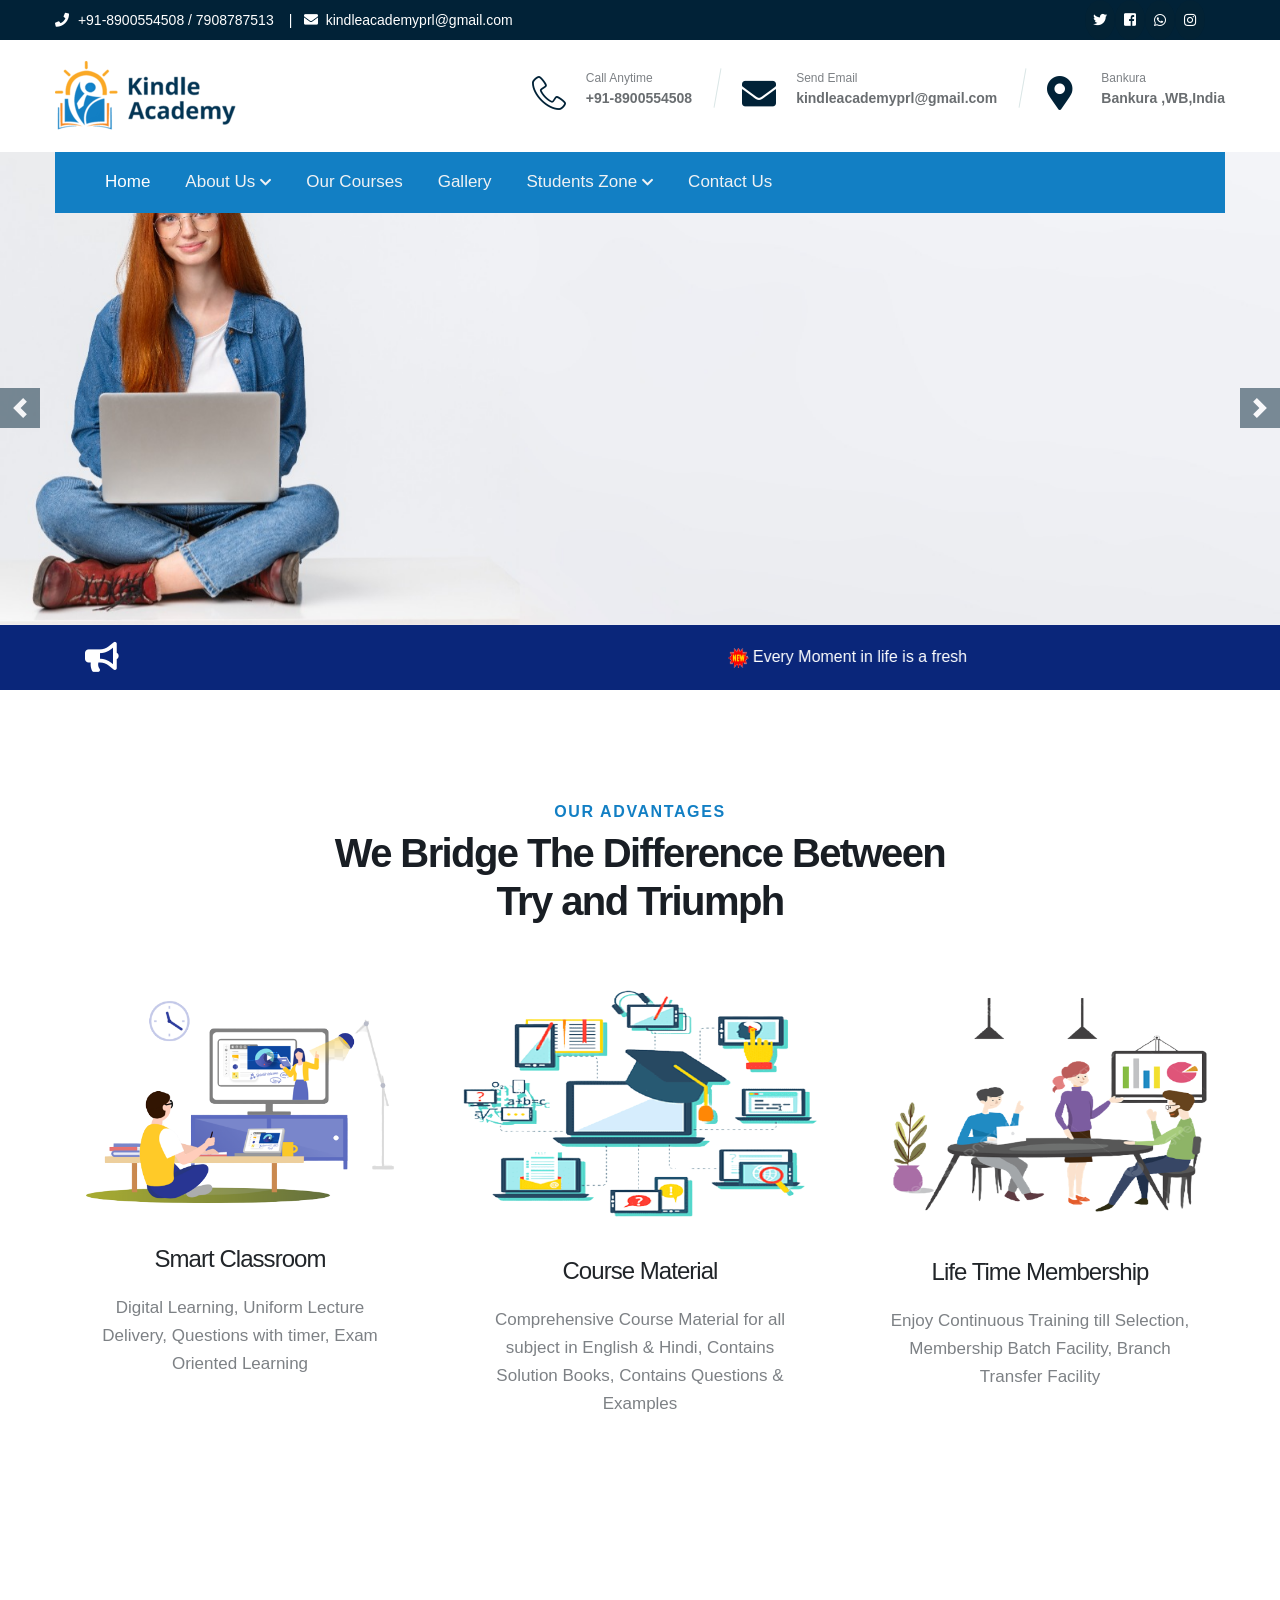
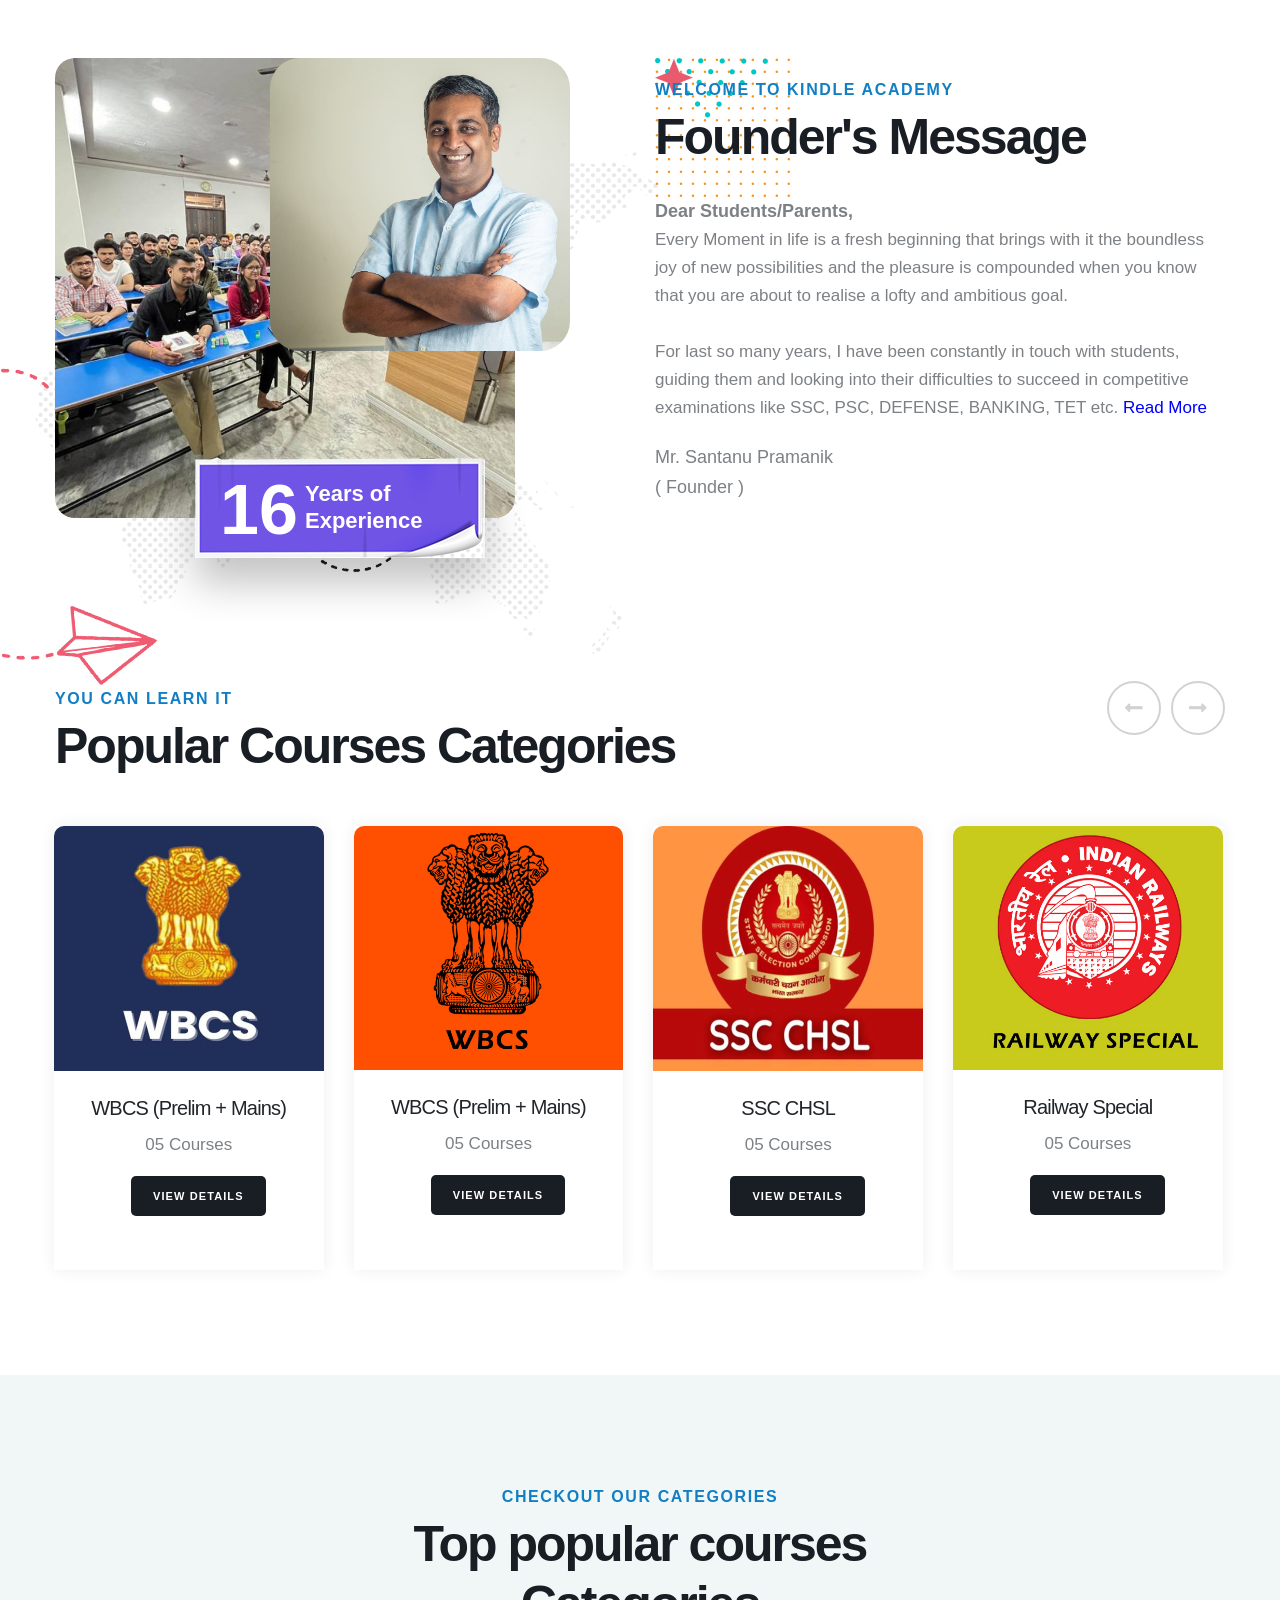
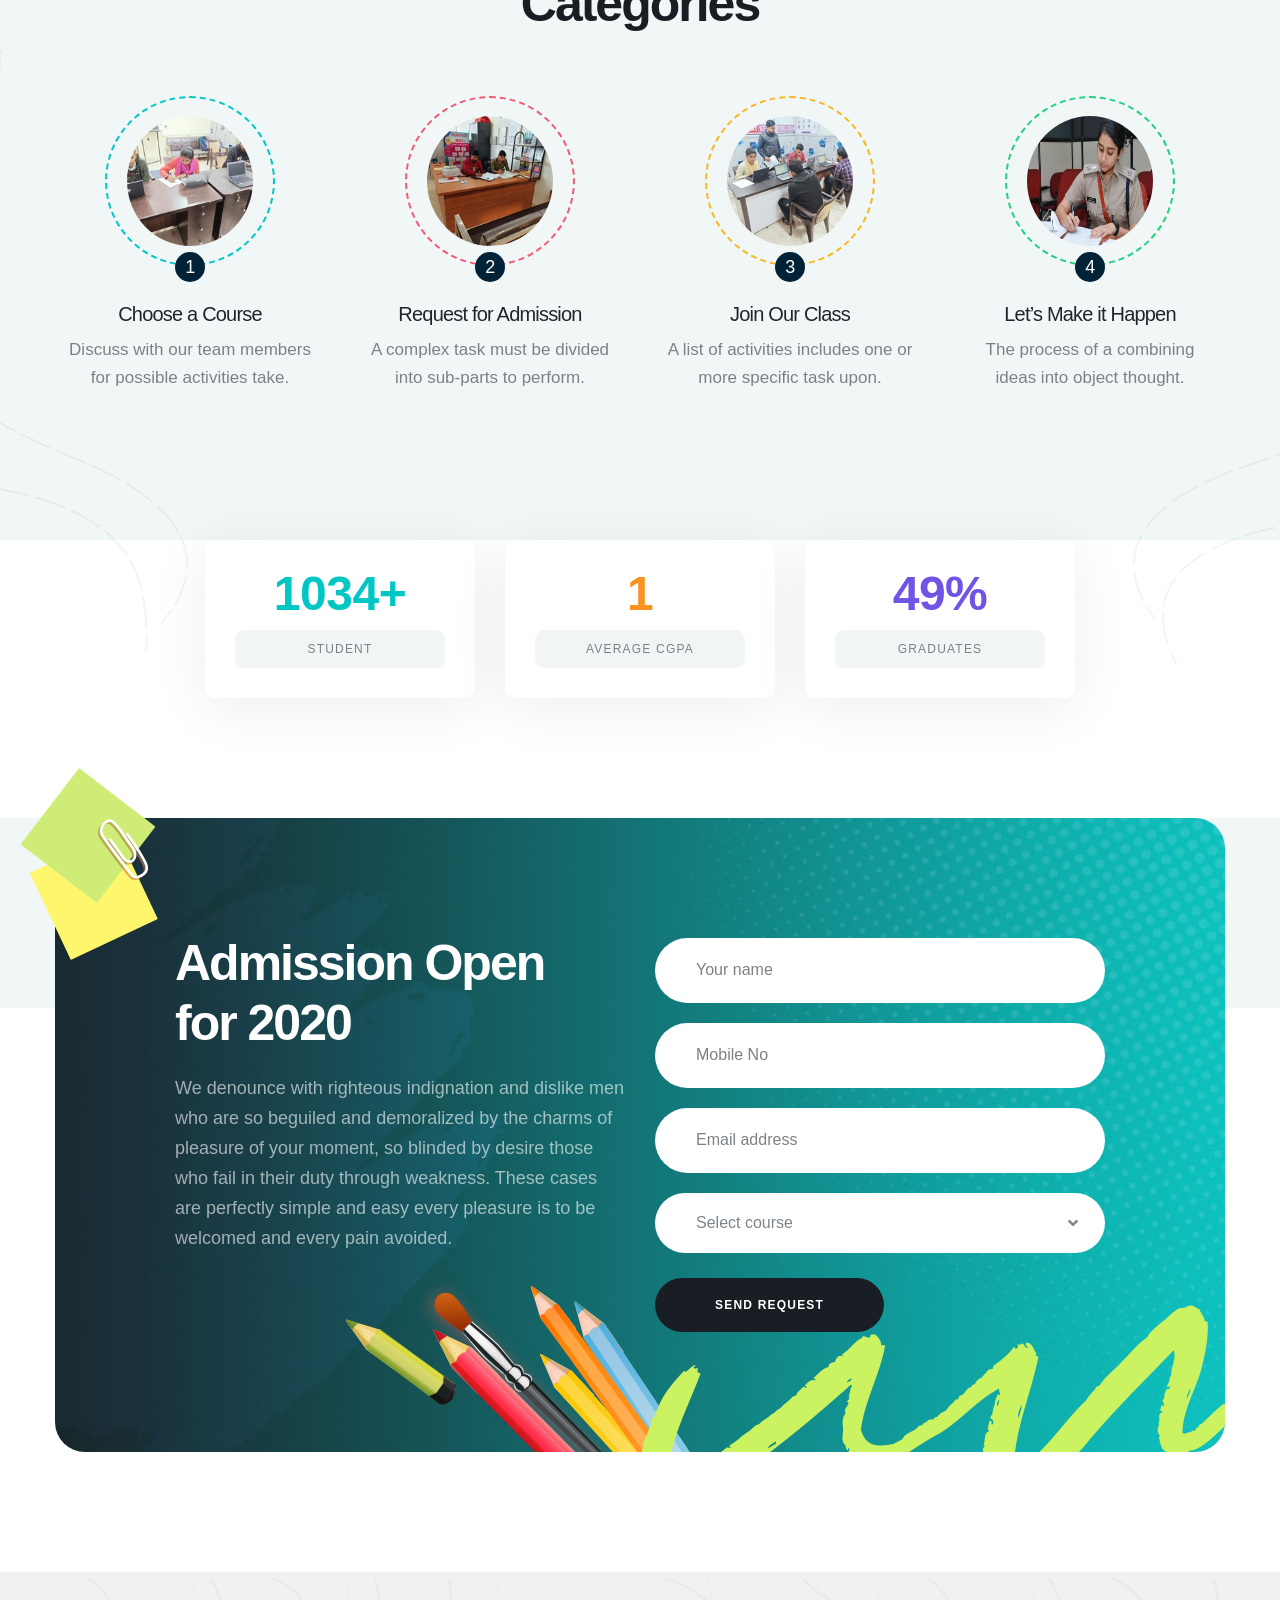
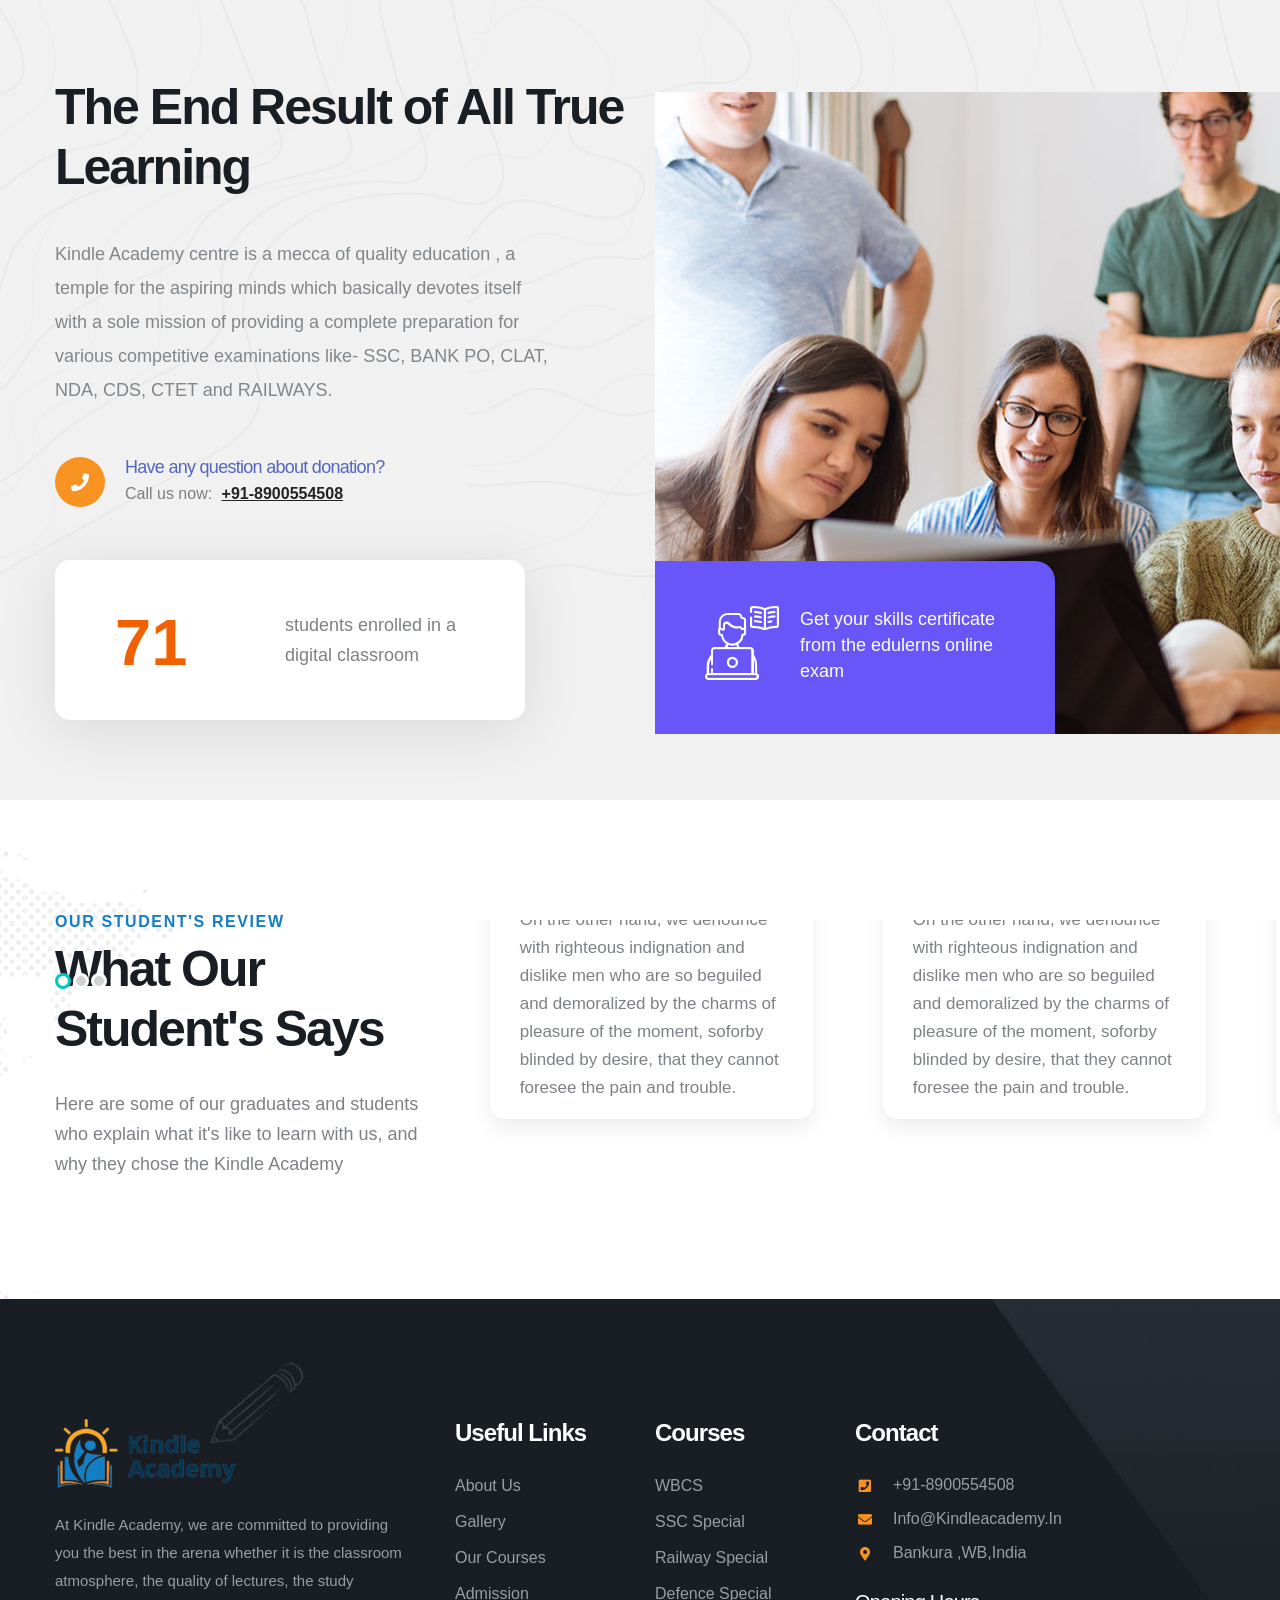
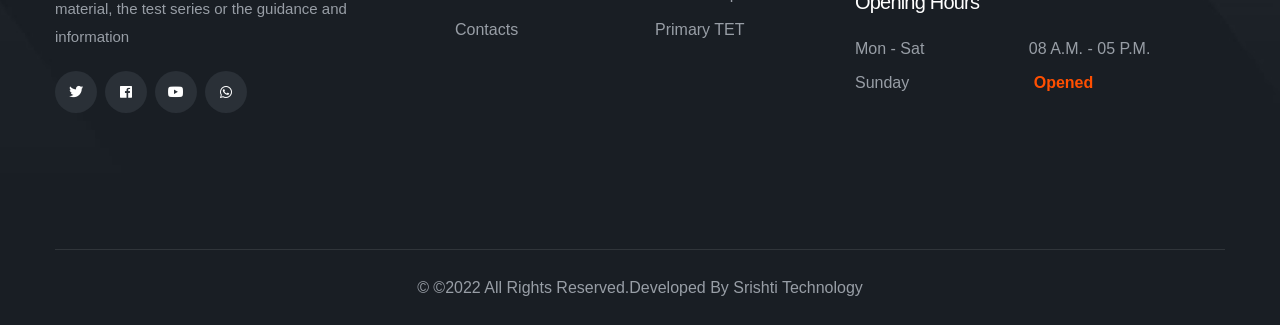
==== index.html @ 6bcabe07 "first commit" ====
﻿<!DOCTYPE html>
<html lang="en">

<head>
	<meta charset="utf-8">
	<title>Kindle Academy</title>
	<!-- Stylesheets -->

	<link href="css/bootstrap.min.css" rel="stylesheet">
	<link href="plugins/revolution/css/settings.css" rel="stylesheet" type="text/css">
	<!-- REVOLUTION SETTINGS STYLES -->
	<link href="plugins/revolution/css/layers.css" rel="stylesheet" type="text/css"><!-- REVOLUTION LAYERS STYLES -->
	<link href="plugins/revolution/css/navigation.css" rel="stylesheet" type="text/css">
	<!--REVOLUTION NAVIGATION STYLES-->

	<link href="css/style.css" rel="stylesheet">
	<link href="css/responsive.css" rel="stylesheet">

	<link rel="shortcut icon" href="images/web-logo-kind.png" type="image/x-icon">
<link rel="icon" href="images/web-logo-kind.png" type="image/x-icon">

	<link rel="stylesheet" href="https://cdn.jsdelivr.net/npm/bootstrap@4.0.0/dist/css/bootstrap.min.css"
		integrity="sha384-Gn5384xqQ1aoWXA+058RXPxPg6fy4IWvTNh0E263XmFcJlSAwiGgFAW/dAiS6JXm" crossorigin="anonymous">
	<!-- Responsive -->
	<meta http-equiv="X-UA-Compatible" content="IE=edge">
	<meta name="viewport" content="width=device-width, initial-scale=1.0, maximum-scale=1.0, user-scalable=0">
	<!--[if lt IE 9]><script src="js/html5shiv.js"></script><![endif]-->
	<!--[if lt IE 9]><script src="js/respond.js"></script><![endif]-->
</head>

<body>

	<div class="page-wrapper">

		<!-- Preloader -->
		<!-- <div class="preloader"></div> -->

		<!-- Main Header-->
		<header class="main-header header-style-two">

			<!-- Header Top -->
			<div class="header-top top_header_color">
				<div class="auto-container">
					<div class="inner-container">
						<div class="top-left">
							<!-- <div class="text">First 20 students get 50% discount. Hurry up!</div> -->
							<ul class="useful-links usefull_link_font">
								<li><a href="#"><i class="fa fa-phone phone_number"></i> +91-8900554508 / 7908787513</a>
								</li>
								<li id="usedFull"><a href="#"><i
											class="fa fa-envelope email_icon"></i>kindleacademyprl@gmail.com</a></li>

							</ul>
						</div>

						<div class="top-right">
							<!-- <ul class="useful-links">
							<li><a href="#">Login</a></li>
							<li><a href="#">Register</a></li>
						</ul> -->

							<ul class="social-icon-one light top_header_right_icon">
								<li><a href="#"><span class="fab fa-twitter"></span></a></li>
								<li><a href="#"><span class="fab fa-facebook-square"></span></a></li>
								<li><a href="#"><span class="fab fa-whatsapp"></span></a></li>
								<li><a href="#"><span class="fab fa-instagram"></span></a></li>
							</ul>
						</div>
					</div>
				</div>
			</div>
			<!-- Header Top -->

			<!-- Header Upper -->
			<div class="header-upper">
				<div class="auto-container">
					<div class="inner-container">
						<div class="logo-box web_logo_image">
							<div class="logo"><a href="index.html"><img src="images/web-logo-kind.png" alt=""
										title="Tronis"></a></div>
						</div>

						<ul class="contact-info-outer">
							<li>
								<!-- Contact Info Box -->
								<div class="contact-info-box">
									<i class="icon lnr-icon-phone-handset header_icon"></i>
									<span class="title">Call Anytime</span>
									<a href="tel:+91-8900554508" class="text text-color"> +91-8900554508</a>
								</div>
							</li>
							<li>
								<!-- Contact Info Box -->
								<div class="contact-info-box">
									<i class="fa fa-envelope icon header_icon"></i>
									<span class="title">Send Email</span>
									<a href="mailto:
									kindleacademyprl@gmail.com
									"
										class="text text-color">
										kindleacademyprl@gmail.com
										</a>
								</div>
							</li>
							<li>
								<!-- Contact Info Box -->
								<div class="contact-info-box">
									<i class="fa fa-map-marker-alt icon header_icon"></i>
									<span class="title">Bankura </span>
									<div class="text text-color">Bankura ,WB,India</div>
								</div>
							</li>
						</ul>

						<!-- Mobile Nav toggler -->
						<div class="mobile-nav-toggler"><span class="icon lnr-icon-bars"></span></div>
					</div>
				</div>
			</div>
			<!-- Header Upper -->


			<!-- Header Lower -->
			<div class="header-lower">
				<div class="auto-container">
					<!-- Main box -->
					<div class="main-box main_gap_left">
						<!--Nav Box-->
						<div class="nav-outer">

							<nav class="nav main-menu">
								<ul class="navigation navbar_color">
									<li class="current dropdown_gape"><a href="index.html"
											class="tex-color-menu">Home</a>
										<!-- <ul>
								<li><a href="index.html">Home page 01</a></li>
								<li><a href="index-2.html">Home page 02</a></li>
								<li class="dropdown"><a href="#">Single</a>
									<ul>
										<li><a href="index-1-single.html">Home Single 1</a></li>
										<li><a href="index-2-single.html">Home Single 2</a></li>
									</ul>
								</li>
								<li class="dropdown"><a href="#">Dark</a>
									<ul>
										<li><a href="index-1-dark.html">Home Dark 1</a></li>
										<li><a href="index-2-dark.html">Home Dark 2</a></li>
									</ul>
								</li>
								<li class="dropdown"><a href="#">Boxed</a>
									<ul>
										<li><a href="index-1-boxed.html">Home Boxed 1</a></li>
										<li><a href="index-2-boxed.html">Home Boxed 2</a></li>
									</ul>
								</li>
									<li class="dropdown"><a href="#">RTL</a>
										<ul>
											<li><a href="index-1-rtl.html">Home RTL 1</a></li>
										</ul>
									</li>
								<li class="dropdown"><a href="#">Header Styles</a>
									<ul>
										<li><a href="index.html">Header Style One</a></li>
										<li><a href="index-2.html">Header Style Two</a></li>
									</ul>
								</li>
							</ul> -->
									</li>
									<li class="dropdown"><a href="#">About Us<i class="fa fa-chevron-down" aria-hidden="true"></i></a>
										<ul>
								<li><a href="history.html">Our History</a></li>
								<li><a href="mission-vision.html">Mision & Vision</a>
									<!-- <ul>
										<li><a href="page-team.html">Team List</a></li>
										<li><a href="page-team-details.html">Team Details</a></li>
									</ul> -->
								</li>
								<li><a href="founder_message.html">Founder's Message</a></li>
								
							</ul>
									</li>
									<li><a href="page-courses.html">Our Courses</a>
										<!-- <ul>
											<li><a href="page-courses.html">Courses List</a></li>
											<li><a href="page-course-details.html">Course Details</a></li>
										</ul> -->
									</li>
									<li><a href="gallery.html">Gallery</a>
										<!-- <ul>
								<li><a href="shop-products.html">Products</a></li>
								<li><a href="shop-products-sidebar.html">Products with Sidebar</a></li>
								<li><a href="shop-product-details.html">Product Details</a></li>
								<li><a href="shop-cart.html">Cart</a></li>
								<li><a href="shop-checkout.html">Checkout</a></li>
							</ul> -->
									</li>
									<li class="dropdown"><a href="#">Students Zone<i class="fa fa-chevron-down" aria-hidden="true"></i></a>
										<ul>
								<li><a href="admission.html">Admission</a></li>
								<li><a href="study_material.html">Study Material</a></li>
								<li><a href="result.html">Result</a></li>
							</ul>
									</li>
									<li><a href="page-contact.html">Contact Us</a></li>
								</ul>
							</nav>
							<!-- Main Menu End-->

							<div class="outer-box">
								<div class="ui-btn-outer btn_outer_space">
									<!-- <button class="ui-btn ui-btn search-btn">
									<span class="icon lnr lnr-icon-search"></span>
								</button>
								<a href="#" class="ui-btn"><i class="lnr-icon-shopping-cart"></i></a> -->
								</div>

								<a href="jobs.html" class="theme-btn btn-style-two btn_style_color"><span
										class="btn-title">Upcoming Exam</span></a>
							</div>
						</div>
					</div>
					<!-- End Main Box -->
				</div>
			</div>
			<!-- Header Lower -->


			<!-- Mobile Menu  -->
			<div class="mobile-menu">
				<div class="menu-backdrop"></div>

				<!--Here Menu Will Come Automatically Via Javascript / Same Menu as in Header-->
				<nav class="menu-box">
					<div class="upper-box">
						<div class="nav-logo"><a href="index.html"><img src="images/web-logoin.png" alt="" title=""></a>
						</div>
						<div class="close-btn"><i class="icon fa fa-times"></i></div>
					</div>

					<ul class="navigation clearfix">
						<!--Keep This Empty / Menu will come through Javascript-->
					</ul>
					<ul class="contact-list-one">
						<li>
							<!-- Contact Info Box -->
							<div class="contact-info-box">
								<i class="icon lnr-icon-phone-handset"></i>
								<span class="title">Call Now</span>
								<a href="tel:+91-8900554508">+91-8900554508</a>
							</div>
						</li>
						<li>
							<!-- Contact Info Box -->
							<div class="contact-info-box">
								<span class="icon lnr-icon-envelope1"></span>
								<span class="title">Send Email</span>
								<a href="mailto:kindleacademyprl@gmail.com">kindleacademyprl@gmail.com</a>
							</div>
						</li>
						<li>
							<!-- Contact Info Box -->
							<div class="contact-info-box">
								<span class="icon lnr-icon-clock"></span>
								<span class="title">Send Email</span>
								Mon - Sat 8:00 - 6:30, Sunday - CLOSED
							</div>
						</li>
					</ul>


					<ul class="social-links">
						<li><a href="#"><i class="fab fa-twitter"></i></a></li>
						<li><a href="#"><i class="fab fa-facebook-f"></i></a></li>
						<li><a href="#"><i class="fab fa-whatsapp"></i></a></li>
						<li><a href="#"><i class="fab fa-instagram"></i></a></li>
					</ul>
				</nav>
			</div><!-- End Mobile Menu -->

			<!-- Header Search -->
			<div class="search-popup">
				<span class="search-back-drop"></span>
				<button class="close-search"><span class="fa fa-times"></span></button>

				<div class="search-inner">
					<form method="post" action="index.html">
						<div class="form-group">
							<input type="search" name="search-field" value="" placeholder="Search..." required="">
							<button type="submit"><i class="fa fa-search"></i></button>
						</div>
					</form>
				</div>
			</div>
			<!-- End Header Search -->

			<!-- Sticky Header  -->
			<div class="sticky-header">
				<div class="auto-container">
					<div class="inner-container">
						<!--Logo-->
						<div class="logo">
							<a href="index.html" title=""><img src="images/web-logo-kind.png" alt="" title=""></a>
						</div>

						<!--Right Col-->
						<div class="nav-outer">
							<!-- Main Menu -->
							<nav class="main-menu">
								<div class="navbar-collapse show collapse clearfix">
									<ul class="navigation clearfix">
										<!--Keep This Empty / Menu will come through Javascript-->
									</ul>
								</div>
							</nav><!-- Main Menu End-->

							<!--Mobile Navigation Toggler-->
							<div class="mobile-nav-toggler"><span class="icon lnr-icon-bars"></span></div>
						</div>
					</div>
				</div>
			</div><!-- End Sticky Menu -->
		</header>
		<!--End Main Header -->

		<!--Main Slider-->
		<section class="main-slider style-two">
			<div class="rev_slider_wrapper fullwidthbanner-container" id="rev_slider_one_wrapper" data-source="gallery">
				<div class="rev_slider fullwidthabanner" id="rev_slider_one" data-version="5.4.1">
					<!-- <ul>
					Slide 1
					<li data-index="rs-1" data-transition="zoomout">
						MAIN IMAGE
						<img src="images/main-slider/1.jpg" alt="" class="rev-slidebg">

						<div class="tp-caption tp-resizeme rs-parallaxlevel-1 big-ipad-hidden" data-paddingbottom="[0,0,0,0]" data-paddingleft="[0,0,0,0]" data-paddingright="[0,0,0,0]" data-paddingtop="[0,0,0,0]" data-responsive_offset="on" data-type="shape" data-height="none" data-whitespace="nowrap" data-width="none" data-hoffset="['-260','-50','0','150']" data-voffset="['-20','120','120','120']" data-x="['right','right','right','right']" data-y="['middle','middle','middle','middle']" data-frames='[{"from":"y:[100%];z:0;rX:0deg;rY:0;rZ:0;sX:1;sY:1;skX:0;skY:0;","mask":"x:0px;y:0px;s:inherit;e:inherit;","speed":1500,"to":"o:1;","delay":2000,"ease":"Power3.easeInOut"},{"delay":"wait","speed":3000,"to":"auto:auto;","mask":"x:0;y:0;s:inherit;e:inherit;","ease":"Power3.easeInOut"}]'>
							<figure><img src="images/main-slider/icon/shape-1.png" alt=""></figure>
						</div>

						<div class="tp-caption tp-resizeme rs-parallaxlevel-2 big-ipad-hidden" data-paddingbottom="[0,0,0,0]" data-paddingleft="[0,0,0,0]" data-paddingright="[0,0,0,0]" data-paddingtop="[0,0,0,0]" data-responsive_offset="on" data-type="shape" data-height="none" data-whitespace="nowrap" data-width="none" data-hoffset="['-300','-120','-120','-120']" data-voffset="['200','100','100','100']" data-x="['left','left','left','left']" data-y="['middle','middle','middle','middle']" data-frames='[{"from":"y:[100%];z:0;rX:0deg;rY:0;rZ:0;sX:1;sY:1;skX:0;skY:0;","mask":"x:0px;y:0px;s:inherit;e:inherit;","speed":1500,"to":"o:1;","delay":1500,"ease":"Power3.easeInOut"},{"delay":"wait","speed":3000,"to":"auto:auto;","mask":"x:0;y:0;s:inherit;e:inherit;","ease":"Power3.easeInOut"}]'>
							<figure><img src="images/main-slider/icon/icon-plane.png" alt=""></figure>
						</div>


						<div class="tp-caption tp-resizeme rs-parallaxlevel-1 big-ipad-hidden" data-paddingbottom="[0,0,0,0]" data-paddingleft="[0,0,0,0]" data-paddingright="[0,0,0,0]" data-paddingtop="[0,0,0,0]" data-responsive_offset="on" data-type="shape" data-height="none" data-whitespace="nowrap" data-width="none" data-hoffset="['-40','120','120','120']" data-voffset="['-160','100','100','100']" data-x="['center','center','center','center']" data-y="['middle','middle','middle','middle']" data-frames='[{"from":"y:[100%];z:0;rX:0deg;rY:0;rZ:0;sX:1;sY:1;skX:0;skY:0;","mask":"x:0px;y:0px;s:inherit;e:inherit;","speed":1500,"to":"o:1;","delay":2000,"ease":"Power3.easeInOut"},{"delay":"wait","speed":3000,"to":"auto:auto;","mask":"x:0;y:0;s:inherit;e:inherit;","ease":"Power3.easeInOut"}]'>
							<figure><img src="images/main-slider/icon/icon-dots-3.png" alt=""></figure>
						</div>

						<div class="tp-caption tp-resizeme" data-paddingbottom="[0,0,0,0]" data-paddingleft="[0,0,0,0]" data-paddingright="[0,0,0,0]" data-paddingtop="[0,0,0,0]" data-responsive_offset="on" data-type="shape" data-height="none" data-whitespace="nowrap" data-width="none" data-hoffset="['-160','-70','-250','-450']" data-voffset="['70','40','60','60']" data-x="['right','right','right','right']" data-y="['bottom','bottom','bottom','bottom']" data-frames='[{"from":"y:[100%];z:0;rX:0deg;rY:0;rZ:0;sX:1;sY:1;skX:0;skY:0;","mask":"x:0px;y:0px;s:inherit;e:inherit;","speed":1500,"to":"o:1;","delay":1000,"ease":"Power3.easeInOut"},{"delay":"wait","speed":3000,"to":"auto:auto;","mask":"x:0;y:0;s:inherit;e:inherit;","ease":"Power3.easeInOut"}]'>
							<figure class="main-image"><img src="images/main-slider/image-2.jpg" alt=""></figure>
						</div>

						<div class="tp-caption tp-resizeme rs-parallaxlevel-1 ipad-hidden big-ipad-hidden" data-paddingbottom="[0,0,0,0]" data-paddingleft="[0,0,0,0]" data-paddingright="[0,0,0,0]" data-paddingtop="[0,0,0,0]" data-responsive_offset="on" data-type="shape" data-height="none" data-whitespace="nowrap" data-width="none" data-hoffset="['100','-50','0','150']" data-voffset="['210','120','120','120']" data-x="['center','center','center','center']" data-y="['middle','middle','middle','middle']" data-frames='[{"from":"y:[100%];z:0;rX:0deg;rY:0;rZ:0;sX:1;sY:1;skX:0;skY:0;","mask":"x:0px;y:0px;s:inherit;e:inherit;","speed":1500,"to":"o:1;","delay":2000,"ease":"Power3.easeInOut"},{"delay":"wait","speed":3000,"to":"auto:auto;","mask":"x:0;y:0;s:inherit;e:inherit;","ease":"Power3.easeInOut"}]'>
							<figure><img src="images/main-slider/icon/icon-paper-pin.png" alt=""></figure>
						</div>

						<div class="tp-caption tp-shape tp-shapewrapper tp-resizeme big-ipad-hidden rs-parallaxlevel-1" data-paddingbottom="[0,0,0,0]" data-paddingleft="[0,0,0,0]" data-paddingright="[0,0,0,0]" data-paddingtop="[0,0,0,0]" data-responsive_offset="on" data-type="shape" data-height="auto" data-whitespace="nowrap" data-width="none" data-hoffset="['-195','-100','-100','-100']" data-voffset="['250','-190','-190','-190']" data-x="['right','right','right','right']" data-y="['middle','middle','middle','middle']" data-frames='[{"from":"x:[100%];z:0;rX:0deg;rY:0;rZ:0;sX:1;sY:1;skX:0;skY:0;","mask":"x:0px;y:0px;s:inherit;e:inherit;","speed":1500,"to":"o:1;","delay":1000,"ease":"Power3.easeInOut"},{"delay":"wait","speed":1000,"to":"auto:auto;","mask":"x:0;y:0;s:inherit;e:inherit;","ease":"Power3.easeInOut"}]'>
							<figure><img src="images/main-slider/icon/icon-sheild.png" alt=""></figure>
						</div>

						<div class="tp-caption" data-paddingbottom="[15,15,15,15]" data-paddingleft="[15,15,15,15]" data-paddingright="[15,15,15,15]" data-paddingtop="[0,0,0,0]" data-responsive_offset="on" data-type="text" data-height="none" data-width="['750','750','750','650']" data-whitespace="normal" data-hoffset="['0','0','0','0']" data-voffset="['-60','-50','-50','-80']" data-x="['left','left','left','left']" data-y="['middle','middle','middle','middle']" data-textalign="['top','top','top','top']" data-frames='[{"delay":1000,"speed":1500,"frame":"0","from":"y:[-100%];z:0;rX:0deg;rY:0;rZ:0;sX:1;sY:1;skX:0;skY:0;","mask":"x:0px;y:0px;s:inherit;e:inherit;","to":"o:1;","ease":"Power3.easeInOut"},{"delay":"wait","speed":300,"frame":"999","to":"auto:auto;","ease":"Power3.easeInOut"}]'>
							<h1>The best <br>program to <span class="color4">enroll</span> <br>for exchange</h1>
						</div>

						<div class="tp-caption" data-paddingbottom="[0,0,0,0]" data-paddingleft="[15,15,15,15]" data-paddingright="[0,0,0,0]" data-paddingtop="[0,0,0,0]" data-responsive_offset="on" data-type="text" data-height="none" data-width="['750','750','750','450']" data-whitespace="normal" data-hoffset="['0','0','0','0']" data-voffset="['110','100','100','65']" data-x="['left','left','left','left']" data-y="['middle','middle','middle','middle']" data-textalign="['top','top','top','top']" data-frames='[{"delay":1000,"speed":1500,"frame":"0","from":"y:[-100%];z:0;rX:0deg;rY:0;rZ:0;sX:1;sY:1;skX:0;skY:0;","mask":"x:0px;y:0px;s:inherit;e:inherit;","to":"o:1;","ease":"Power3.easeInOut"},{"delay":"wait","speed":300,"frame":"999","to":"auto:auto;","ease":"Power3.easeInOut"}]'>
							<div class="text">World-class training and development programs <br>developed by top teachers</div>
						</div>


						<div class="tp-caption" data-paddingbottom="[0,0,0,0]" data-paddingleft="[15,15,15,15]" data-paddingright="[15,15,15,15]" data-paddingtop="[0,0,0,0]" data-responsive_offset="on" data-type="text" data-height="none" data-width="['700','750','700','450']" data-whitespace="normal" data-hoffset="['0','0','0','0']" data-voffset="['200','185','200','185']" data-x="['left','left','left','left']" data-y="['middle','middle','middle','middle']" data-textalign="['top','top','top','top']" data-frames='[{"delay":1000,"speed":1500,"frame":"0","from":"y:[-100%];z:0;rX:0deg;rY:0;rZ:0;sX:1;sY:1;skX:0;skY:0;","mask":"x:0px;y:0px;s:inherit;e:inherit;","to":"o:1;","ease":"Power3.easeInOut"},{"delay":"wait","speed":300,"frame":"999","to":"auto:auto;","ease":"Power3.easeInOut"}]'>
							<a href="page-courses.html" class="theme-btn btn-style-one bg-theme-color2">Find Course</a>
						</div>
					</li>

				</ul> -->

				<div id="carouselExampleControls" class="carousel slide" data-ride="carousel">
					<div class="carousel-inner">
					  <div class="carousel-item active">
						<img class="d-block w-100" src="images/slider/main_slider.jpeg" alt="First slide">
					  </div>
					  <div class="carousel-item">
						<img class="d-block w-100" src="images/slider/main_slider.jpeg" alt="Second slide">
					  </div>
					  <div class="carousel-item">
						<img class="d-block w-100" src="images/slider/main_slider.jpeg" alt="Third slide">
					  </div>
					</div>
					<a class="carousel-control-prev" href="#carouselExampleControls" role="button" data-slide="prev">
					  <span class="carousel-control-prev-icon" aria-hidden="true"></span>
					  <span class="sr-only">Previous</span>
					</a>
					<a class="carousel-control-next" href="#carouselExampleControls" role="button" data-slide="next">
					  <span class="carousel-control-next-icon" aria-hidden="true"></span>
					  <span class="sr-only">Next</span>
					</a>
				  </div>
				</div>
			</div>
			<div class="banner_notice">
				<div class="container">
					<div class="row">
						<div class="col-lg-1 col-md-1">
							<div class="notic_ima">
								<i class="fa fa-bullhorn bullhorn" aria-hidden="true"></i>
							</div>
						</div>
						<div class="col-lg-11 col-md-11 col-11">
							<div class="banner_notice_marqq">
								<marquee direction="left" scrollamount="10" behavior="" onmouseover="this.stop()" onmouseout="this.start()">
									<ul class="notice_mar">
										<li>
											<img src="images/new.gif" style="width: 20px; height: 20px;" alt=""> 
											Every Moment in life is a fresh
										</li>
									</ul>
								</marquee>
							</div>
						</div>
					</div>
				</div>
			</div>
		</section>
		<!-- End Main Slider-->
		<section class="features-section-two pt-0">
			<div class="anim-icons">
				<span class="icon icon-shape-1 zoom-one"></span>
				<span class="icon icon-shape-2 zoom-one"></span>
				<span class="icon icon-e zoom-one"></span>
			</div>
			<div class="auto-container">
				<div class="sec-title text-center about_header_top">
					<span class="sub-title about_titile">Our Advantages</span>
					<h2>We Bridge The Difference Between <br> Try and Triumph</h2>
				</div>
				<div class="row">
					<!-- Feature Block -->
					<div class="feature-block-two col-lg-4 col-md-6 col-sm-12 wow fadeInUp">
						<div class="inner-box inner_box_main">
							<figure class="image"><img src="images/chooes/gfgfgf-2.png" alt=""></figure>
							<h4 class="title"><a href="page-about.html">Smart Classroom</a></h4>
							<div class="text text_size">Digital Learning, Uniform Lecture Delivery, Questions with timer, Exam Oriented Learning</div>
						</div>
					</div>
	
					<!-- Feature Block -->
					<div class="feature-block-two col-lg-4 col-md-6 col-sm-12 wow fadeInUp" data-wow-delay="400ms">
						<div class="inner-box inner_box_main">
							<figure class="image"><img src="images/chooes/gfgfg-rere222-removebg-preview.png" alt=""></figure>
							<h4 class="title"><a href="page-about.html">Course Material</a></h4>
							<div class="text text_size">Comprehensive Course Material for all subject in English & Hindi, Contains Solution Books, Contains Questions & Examples</div>
						</div>
					</div>
	
					<!-- Feature Block -->
					<div class="feature-block-two col-lg-4 col-md-6 col-sm-12 wow fadeInUp" data-wow-delay="800ms">
						<div class="inner-box inner_box_main">
							<figure class="image"><img src="images/chooes/gfgfgf3-removebg-preview.png" alt=""></figure>
							<h4 class="title"><a href="page-about.html">Life Time Membership</a></h4>
							<div class="text text_size">Enjoy Continuous Training till Selection, Membership Batch Facility, Branch Transfer Facility</div>
						</div>
					</div>
				</div>
			</div>
		</section>

		<section id="about" class="about-section">
			<div class="anim-icons">
				<span class="icon icon-dotted-map"></span>
			</div>
			<div class="auto-container">
				<div class="row">
					<div class="content-column col-lg-6 col-md-12 order-2 wow fadeInRight" data-wow-delay="600ms">
						<div class="inner-column">
							<div class="anim-icons">
								<span class="icon icon-dots-5 bounce-x"></span>
								<span class="icon icon-dots-3 bounce-y"></span>
								<span class="icon icon-star-2 spin-one"></span>
							</div>

							<div class="sec-title">
								<span class="sub-title about_titile">WELCOME TO KINDLE ACADEMY</span>
								<h2>Founder's Message</h2>
								<div class="text text_size"><span style="font-weight: 600; font-size: 18px;">Dear
										Students/Parents,</span> <br> Every Moment in life is a fresh beginning that
									brings with it the boundless joy of new possibilities and the pleasure is compounded
									when you know that you are about to realise a lofty and ambitious goal. <br><br> For
									last so many years, I have been constantly in touch with students, guiding them and
									looking into their difficulties to succeed in competitive examinations like SSC,
									PSC, DEFENSE, BANKING, TET etc. <a href="#" style="color: blue;">Read More</a></div>
								<div class="text_founer">
									<div class="founer_info">
										<p>Mr. Santanu Pramanik</p>
										<p style>( Founder )</p>
									</div>
								</div>
							</div>

							<!-- <ul class="list-style-two">
							<li><i class="icon fa fa-book book_icon"></i> Flexible unlimited training programs</li>
							<li><i class="icon fa fa-book book_icon"></i> Experience & qualified teachers</li>
							<li><i class="icon fa fa-book book_icon"></i> Free incoming lessons</li>
						</ul> -->

							<!-- <div class="btn-box">
						
							<a href="page-about.html" class="theme-btn btn-style-one"><span class="btn-title">Discover more</span></a>
							<span class="float-icon icon-arrow"></span>
						</div> -->
						</div>
					</div>
					<!-- Image Column -->
					<div class="image-column col-lg-6 col-md-12">
						<div class="anim-icons">
							<span class="icon icon-dotted-map-2"></span>
							<span class="icon icon-paper-plan"></span>
							<span class="icon icon-dotted-line"></span>
						</div>
						<div class="inner-column wow fadeInLeft">
							<figure class="image-1 overlay-anim wow fadeInUp"><img src="images/foun.jpg" style="border-radius: 20px;" alt=""></figure>
							<figure class="image-2 overlay-anim wow fadeInRight"><img src="images/foo.jpg"
									alt=""></figure>
							<div class="experience bounce-y"><span class="count">16</span> Years of Experience</div>
						</div>
					</div>
				</div>
			</div>
		</section>
		<!--Emd About Section -->
		<!--Emd About Section Three -->

		<!-- Fun Fact Section -->


		<!-- Courses Section -->
		<section id="courses" class="courses-section">
			<div class="auto-container">
				<div class="anim-icons">
					<span class="icon icon-e wow zoomIn"></span>
				</div>

				<div class="sec-title">
					<span class="sub-title about_titile">YOU CAN LEARN IT</span>
					<h2>Popular Courses Categories</h2>
				</div>

				<div class="carousel-outer">
					<!-- Courses Carousel -->
					<div class="courses-carousel owl-carousel owl-theme default-nav">
						<!-- Course Block -->
						<div class="course-block article-items">
							<div class="inner-box iner_courses_box aticle-box">
								<div class="image-box">
									<figure class="image"><a href="page-course-details.html"><img
												src="images/courses/wecs-1.jpg" alt=""></a></figure>
									<!-- <span class="price">$49.00</span>
									<div class="value">Advanced</div> -->
								</div>
								<div class="content-box course_content_box">
									<!-- <ul class="course-info">
										<li><i class="fa fa-book book_icon"></i> 05 Courcses</li>
										<li><i class="fa fa-users book_icon"></i> 16 Student</li>
									</ul> -->
									<h5 class="title courses_titile"><a href="page-course-details.html">WBCS (Prelim + Mains)</a></h5>
									<p class="text_size_text">05 Courses</p>
									<div class="other-info courses_text">
										<a href="#"><button class="theme-btn btn-style-one btn-style-courses" type="submit"
											name="submit-form">View Details</button></a>
										
										<!-- <div class="rating-box">
											<span class="text">(4.9 /8 Rating)</span>
											<div class="rating"><span class="fa fa-star"></span><span
													class="fa fa-star"></span><span class="fa fa-star"></span><span
													class="fa fa-star"></span><span class="fa fa-star"></span></div>
										</div>
										<div class="duration"><i class="fa fa-clock"></i> 3 Weeks</div> -->
									</div>
								</div>
							</div>
						</div>

						<!-- Course Block -->
						<div class="course-block article-items">
							<div class="inner-box iner_courses_box aticle-box">
								<div class="image-box">
									<figure class="image"><a href="page-course-details.html"><img
												src="images/courses/wbcs.jpg" alt=""></a></figure>
									<!-- <span class="price">$49.00</span>
									<div class="value">Advanced</div> -->
								</div>
								<div class="content-box course_content_box">
									<!-- <ul class="course-info">
										<li><i class="fa fa-book book_icon"></i> 05 Courcses</li>
										<li><i class="fa fa-users book_icon"></i> 16 Student</li>
									</ul> -->
									<h5 class="title courses_titile"><a href="page-course-details.html">WBCS (Prelim + Mains)</a></h5>
									<p class="text_size_text">05 Courses</p>
									<div class="other-info courses_text">
										<a href="#"><button class="theme-btn btn-style-one btn-style-courses" type="submit"
											name="submit-form">View Details</button></a>
										
										<!-- <div class="rating-box">
											<span class="text">(4.9 /8 Rating)</span>
											<div class="rating"><span class="fa fa-star"></span><span
													class="fa fa-star"></span><span class="fa fa-star"></span><span
													class="fa fa-star"></span><span class="fa fa-star"></span></div>
										</div>
										<div class="duration"><i class="fa fa-clock"></i> 3 Weeks</div> -->
									</div>
								</div>
							</div>
						</div>

						<!-- Course Block -->
						<div class="course-block article-items">
							<div class="inner-box iner_courses_box aticle-box">
								<div class="image-box">
									<figure class="image"><a href="page-course-details.html"><img
												src="images/courses/ssc-chsl.jpg" alt=""></a></figure>
									<!-- <span class="price">$49.00</span>
									<div class="value">Advanced</div> -->
								</div>
								<div class="content-box course_content_box">
									
									<!-- <ul class="course-info">
										<li><i class="fa fa-book book_icon"></i> 05 Courcses</li>
										<li><i class="fa fa-users book_icon"></i> 16 Student</li>
									</ul> -->
									<h5 class="title courses_titile"><a href="page-course-details.html">SSC CHSL</a></h5>
									<p class="text_size_text">05 Courses</p>
									<div class="other-info courses_text">
										<a href="#"><button class="theme-btn btn-style-one btn-style-courses" type="submit"
											name="submit-form">View Details</button></a>
										
										<!-- <div class="rating-box">
											<span class="text">(4.9 /8 Rating)</span>
											<div class="rating"><span class="fa fa-star"></span><span
													class="fa fa-star"></span><span class="fa fa-star"></span><span
													class="fa fa-star"></span><span class="fa fa-star"></span></div>
										</div>
										<div class="duration"><i class="fa fa-clock"></i> 3 Weeks</div> -->
									</div>
								</div>
							</div>
						</div>

						<!-- Course Block -->
						<div class="course-block article-items">
							<div class="inner-box iner_courses_box aticle-box">
								<div class="image-box">
									<figure class="image"><a href="page-course-details.html"><img
												src="images/courses/rail.jpg" alt=""></a></figure>
									<!-- <span class="price">$49.00</span>
									<div class="value">Advanced</div> -->
								</div>
								<div class="content-box course_content_box">
									<!-- <ul class="course-info">
										<li><i class="fa fa-book book_icon"></i> 05 Courcses</li>
										<li><i class="fa fa-users book_icon"></i> 16 Student</li>
									</ul> -->
									<h5 class="title courses_titile"><a href="page-course-details.html">Railway Special</a></h5>
									<p class="text_size_text">05 Courses</p>
									<div class="other-info courses_text">
										<a href="#"><button class="theme-btn btn-style-one btn-style-courses" type="submit"
											name="submit-form">View Details</button></a>
										
										<!-- <div class="rating-box">
											<span class="text">(4.9 /8 Rating)</span>
											<div class="rating"><span class="fa fa-star"></span><span
													class="fa fa-star"></span><span class="fa fa-star"></span><span
													class="fa fa-star"></span><span class="fa fa-star"></span></div>
										</div>
										<div class="duration"><i class="fa fa-clock"></i> 3 Weeks</div> -->
									</div>
								</div>
							</div>
						</div>

						<!-- Course Block -->
						<div class="course-block article-items">
							<div class="inner-box iner_courses_box aticle-box">
								<div class="image-box">
									<figure class="image"><a href="page-course-details.html"><img
												src="images/courses/defence.jpg" alt=""></a></figure>
									<!-- <span class="price">$49.00</span>
									<div class="value">Advanced</div> -->
								</div>
								<div class="content-box course_content_box">
									<!-- <ul class="course-info">
										<li><i class="fa fa-book book_icon"></i> 05 Courcses</li>
										<li><i class="fa fa-users book_icon"></i> 16 Student</li>
									</ul> -->
									<h5 class="title courses_titile"><a href="page-course-details.html">Defence Special</a></h5>
									<p class="text_size_text">05 Courses</p>
									<div class="other-info courses_text">
										<a href="#"><button class="theme-btn btn-style-one btn-style-courses" type="submit"
											name="submit-form">View Details</button></a>
										
										<!-- <div class="rating-box">
											<span class="text">(4.9 /8 Rating)</span>
											<div class="rating"><span class="fa fa-star"></span><span
													class="fa fa-star"></span><span class="fa fa-star"></span><span
													class="fa fa-star"></span><span class="fa fa-star"></span></div>
										</div>
										<div class="duration"><i class="fa fa-clock"></i> 3 Weeks</div> -->
									</div>
								</div>
							</div>
						</div>

						<!-- Course Block -->
						<div class="course-block article-items">
							<div class="inner-box iner_courses_box aticle-box">
								<div class="image-box">
									<figure class="image"><a href="page-course-details.html"><img
												src="images/courses/primary-tet.jpg" alt=""></a></figure>
									<!-- <span class="price">$49.00</span>
									<div class="value">Advanced</div> -->
								</div>
								<div class="content-box course_content_box">

									<!-- <ul class="course-info">
										<li><i class="fa fa-book book_icon"></i> 05 Courcses</li>
										<li><i class="fa fa-users book_icon"></i> 16 Student</li>
									</ul> -->
									<h5 class="title courses_titile"><a href="page-course-details.html">Primary TET</a></h5>
									<p class="text_size_text">05 Courses</p>
									<div class="other-info courses_text">
										<a href="#"><button class="theme-btn btn-style-one btn-style-courses" type="submit"
											name="submit-form">View Details</button></a>
										
										<!-- <div class="rating-box">
											<span class="text">(4.9 /8 Rating)</span>
											<div class="rating"><span class="fa fa-star"></span><span
													class="fa fa-star"></span><span class="fa fa-star"></span><span
													class="fa fa-star"></span><span class="fa fa-star"></span></div>
										</div>
										<div class="duration"><i class="fa fa-clock"></i> 3 Weeks</div> -->
									</div>
								</div>
							</div>
						</div>

						<!-- Course Block -->
						<div class="course-block article-items">
							<div class="inner-box iner_courses_box aticle-box">
								<div class="image-box">
									<figure class="image"><a href="page-course-details.html"><img
												src="images/courses/bank.jpg" alt=""></a></figure>
									<!-- <span class="price">$49.00</span>
									<div class="value">Advanced</div> -->
								</div>
								<div class="content-box course_content_box">
									
									<!-- <ul class="course-info">
										<li><i class="fa fa-book book_icon"></i> 05 Courcses</li>
										<li><i class="fa fa-users book_icon"></i> 16 Student</li>
									</ul> -->
									<h5 class="title courses_titile"><a href="page-course-details.html">Govt Banking</a></h5>
									<p class="text_size_text">05 Courses</p>
									<div class="other-info courses_text">
										<a href="#"><button class="theme-btn btn-style-one btn-style-courses" type="submit"
											name="submit-form">View Details</button></a>
										
										<!-- <div class="rating-box">
											<span class="text">(4.9 /8 Rating)</span>
											<div class="rating"><span class="fa fa-star"></span><span
													class="fa fa-star"></span><span class="fa fa-star"></span><span
													class="fa fa-star"></span><span class="fa fa-star"></span></div>
										</div>
										<div class="duration"><i class="fa fa-clock"></i> 3 Weeks</div> -->
									</div>
								</div>
							</div>
						</div>

						<!-- Course Block -->
						<div class="course-block article-items">
							<div class="inner-box iner_courses_box aticle-box">
								<div class="image-box">
									<figure class="image"><a href="page-course-details.html"><img
												src="images/courses/wbp.jpg" alt=""></a></figure>
									<!-- <span class="price">$49.00</span>
									<div class="value">Advanced</div> -->
								</div>
								<div class="content-box course_content_box">
									
									<!-- <ul class="course-info">
										<li><i class="fa fa-book book_icon"></i> 05 Courcses</li>
										<li><i class="fa fa-users book_icon"></i> 16 Student</li>
									</ul> -->
									<h5 class="title courses_titile"><a href="page-course-details.html">WBP SI, ICDS, Miscellaneous Mains</a></h5>
									<p class="text_size_text">05 Courses</p>
									<div class="other-info courses_text">
										<a href="#"><button class="theme-btn btn-style-one btn-style-courses" type="submit"
											name="submit-form">View Details</button></a>
										
										<!-- <div class="rating-box">
											<span class="text">(4.9 /8 Rating)</span>
											<div class="rating"><span class="fa fa-star"></span><span
													class="fa fa-star"></span><span class="fa fa-star"></span><span
													class="fa fa-star"></span><span class="fa fa-star"></span></div>
										</div>
										<div class="duration"><i class="fa fa-clock"></i> 3 Weeks</div> -->
									</div>
								</div>
							</div>
						</div>
					</div>
				</div>


			</div>
		</section>
		<section class="categories-section-current">
			<div class="auto-container">
				<div class="anim-icons">
					<span class="icon icon-group-1 bounce-y"></span>
					<span class="icon icon-group-2 bounce-y"></span>
				</div>

				<div class="sec-title text-center">
					<span class="sub-title about_titile">Checkout our categories</span>
					<h2>Top popular courses <br> Categories</h2>
				</div>

				<div class="row justify-content-center">
					<!-- Category Block -->
					<div class="category-block-current col-xl-3 col-lg-3 col-md-4 col-sm-6">
						<div class="inner-box category_box_main">
							<div class="icon-box category_icon_box">
								<i class="icon "><img class="image_border" src="images/category/cat1.jpg" alt=""></i>
								<!-- flaticon-student-2 -->

							</div>
							<h3 class="title_coun">1</h3>
							<h6 class="title title_size"><a href="page-course-details.html">Choose a Course</a></h6>
							<p class="text_size">Discuss with our team members for possible activities take.

							</p>
						</div>
					</div>

					<!-- Category Block -->
					<div class="category-block-current col-xl-3 col-lg-3 col-md-4 col-sm-6">
						<div class="inner-box category_box_main">
							<div class="icon-box category_icon_box">
								<i class="icon "><img class="image_border" src="images/category/cat2.jpg" alt=""></i>
								<!-- flaticon-stationary -->
							</div>
							<h3 class="title_coun">2</h3>
							<h6 class="title title_size"><a href="page-course-details.html">Request for Admission</a></h6>
							<p class="text_size">A complex task must be divided into sub-parts to perform.</p>
						</div>
					</div>

					<!-- Category Block -->
					<div class="category-block-current col-xl-3 col-lg-3 col-md-4 col-sm-6">
						<div class="inner-box category_box_main">
							<div class="icon-box category_icon_box">
								<i class="icon "><img class="image_border" src="images/category/cat3.jpg" alt=""></i>
								<!-- flaticon-online-learning -->
							</div>
							<h3 class="title_coun">3</h3>
							<h6 class="title title_size"><a href="page-course-details.html">Join Our Class
							</a></h6>
							<p class="text_size">A list of activities includes one or more specific task upon.</p>
						</div>
					</div>

					<!-- Category Block -->
					<div class="category-block-current col-xl-3 col-lg-3 col-md-4 col-sm-6">
						<div class="inner-box category_box_main">
							<div class="icon-box category_icon_box">
								<i class="icon "><img class="image_border" src="images/category/cat44.jpg" alt=""></i>
								<!-- flaticon-study -->
							</div>
							<h3 class="title_coun">4</h3>
							<h6 class="title title_size"><a href="page-course-details.html">Let’s Make it Happen
							</a></h6>
							<p class="text_size">The process of a combining ideas into object thought.</p>
						</div>
					</div>

					<!-- Category Block -->
					<!-- <div class="category-block-current col-xl-2 col-lg-3 col-md-4 col-sm-6">
						<div class="inner-box">
							<div class="icon-box">
								<i class="icon "><img src="images/Railway.png" alt=""></i>
								flaticon-pie-chart
							</div>
							<h6 class="title"><a href="page-course-details.html">Railway Special</a></h6>
						</div>
					</div> -->

					<!-- Category Block -->
					<!-- <div class="category-block-current col-xl-2 col-lg-3 col-md-4 col-sm-6">
						<div class="inner-box">
							<div class="icon-box">
								<i class="icon "><img src="images/unnamed.png" alt=""></i>
								flaticon-web-2
							</div>
							<h6 class="title"><a href="page-course-details.html">WBCS (Prelim + Mains)</a></h6>
						</div>
					</div> -->
				</div>
			</div>
		</section>
		<!-- End Product -->
	<!-- End Courses Section-->
		<section class="fun-fact-section pt-0">
			<div class="auto-container">
				<div class="fact-counter">
					<div class="row justify-content-center">
						<!-- Counter block-->
						<div class="counter-block col-lg-3 col-md-6 col-sm-12 wow fadeInUp">
							<div class="inner">
								<div class="count-box"><span class="count-text" data-speed="3000"
										data-stop="2000">0</span>+
								</div>
								<h6 class="counter-title">Student </h6>
							</div>
						</div>

						<!--Counter block-->
						<div class="counter-block col-lg-3 col-md-6 col-sm-12 wow fadeInUp" data-wow-delay="300ms">
							<div class="inner">
								<div class="count-box"><span class="count-text" data-speed="3000"
										data-stop="3.51">0</span></div>
								<h6 class="counter-title">Average CGPA</h6>
							</div>
						</div>

						<!--Counter block-->
						<div class="counter-block col-lg-3 col-md-6 col-sm-12 wow fadeInUp" data-wow-delay="600ms">
							<div class="inner">
								<div class="count-box"><span class="count-text" data-speed="3000"
										data-stop="95">0</span>%</div>
								<h6 class="counter-title">Graduates</h6>
							</div>
						</div>

						<!--Counter block-->
						<!-- <div class="counter-block col-lg-3 col-md-6 col-sm-12 wow fadeInUp" data-wow-delay="900ms">
						<div class="inner">
							<div class="count-box"><span class="count-text" data-speed="3000" data-stop="99.9">0</span>%</div>
							<h6 class="counter-title">Satisfaction rate</h6>
						</div>
					</div> -->
					</div>
				</div>
			</div>
		</section>



		<!-- Signup Section Two -->
		<section class="signup-section">
			<div class="auto-container">
				<div class="anim-icons">
					<span class="icon icon-paper-clip bounce-x"></span>
				</div>
				<div class="outer-box" style="background-image: url(images/background/3.jpg)">
					<span class="float-icon icon-pencil-line wow fadeInUp"></span>
					<div class="row">
						<!-- Title Column -->
						<div class="title-column col-lg-6 col-md-12 col-sm-12">
							<div class="sec-title light">
								<h2>Admission Open <br> for 2020</h2>
								<div class="text">We denounce with righteous indignation and dislike men who are so
									beguiled and demoralized by the charms of pleasure of your moment, so blinded by
									desire those who fail in their duty through weakness. These cases are perfectly
									simple and easy every pleasure is to be welcomed and every pain avoided.</div>
							</div>
						</div>

						<!-- Form Column -->
						<div class="form-column col-lg-6 col-md-12 col-sm-12">
							<div class="inner-column inner_mar">
								<!-- Sign Form -->
								<div class="signup-form wow fadeInLeft">
									<!--Contact Form-->
									<form method="post" action="get" id="contact-form">
										<div class="form-group">
											<input type="text" name="full_name" placeholder="Your name" required="">
										</div>
										<div class="form-group">
											<input type="text" name="text" placeholder="Mobile No" required="">
										</div>
										<div class="form-group">
											<input type="text" name="Email" placeholder="Email address" required="">
										</div>

										<div class="form-group">
											<select class="custom-select">
												<option value="">Select course</option>
												<option value="SSC Special">SSC Special</option>
												<option value="Railway Special">Railway Special</option>
												<option value="Defence Special">Defence Special</option>
												<option value="Primary TET">Primary TET</option>
												<option value="Upper Primary TET">Upper Primary TET</option>
												<option value="WBP SI, ICDS, Miscellaneous Mains">WBP SI, ICDS, Miscellaneous Mains</option>
												<option value="SSC (9 - 12) PT & Language.">SSC (9 - 12) PT & Language.</option>
												<option value="Nurshing">Nurshing</option>
												<!-- <option value="Railway Special">Railway Special</option>
												<option value="Railway Special">Railway Special</option>
												<option value="Railway Special">Railway Special</option>
												<option value="Railway Special">Railway Special</option>
												<option value="Railway Special">Railway Special</option>
												<option value="Railway Special">Railway Special</option>
												<option value="Railway Special">Railway Special</option> -->
											</select>
										</div>

										<div class="form-group">
											<button class="theme-btn btn-style-one" type="submit"
												name="submit-form">Send Request</button>
										</div>
									</form>
								</div>
								<!--End Contact Form -->
							</div>
						</div>
					</div>
				</div>
			</div>
		</section>


		<section class="gallery-section  gallery_info">
			<!-- <div class="anim-icons">
				<span class="icon icon-line-1 spin-one"></span>
				<span class="icon icon-dots-7 bounce-x"></span>
			</div>
			<div class="auto-container">
				clients carousel
				<ul class="gallery-carousel owl-carousel owl-theme wow fadeInUp">
					<li class="gallery-item"> <a href="images/resource/gallery-1.jpg" class="lightbox-image"><img
								src="images/resource/gallery-1.jpg" alt=""></a> </li>
					<li class="gallery-item"> <a href="images/resource/gallery-2.jpg" class="lightbox-image"><img
								src="images/resource/gallery-2.jpg" alt=""></a> </li>
					<li class="gallery-item"> <a href="images/resource/gallery-3.jpg" class="lightbox-image"><img
								src="images/resource/gallery-3.jpg" alt=""></a> </li>
					<li class="gallery-item"> <a href="images/resource/gallery-4.jpg" class="lightbox-image"><img
								src="images/resource/gallery-4.jpg" alt=""></a> </li>
				</ul>
			</div> -->
		</section>
		<!--End Gallery Section -->

		<!-- Features Section Two-->

		<!-- End Features Section Two-->

		<!-- About Section Four -->
		<section class="about-section-four">
			<div class="auto-container">
				<div class="row">
					<!-- Content Column -->
					<div class="content-column col-lg-6 col-md-12">
						<div class="inner-column">
							<div class="sec-title">
								<h2>The End Result of All True Learning</h2>
								<div class="text">Kindle Academy centre is a mecca of quality education , a temple for
									the aspiring minds which basically devotes itself with a sole mission of providing a
									complete preparation for various competitive examinations like- SSC, BANK PO, CLAT,
									NDA, CDS, CTET and RAILWAYS.</div>
							</div>

							<div class="contact-info">
								<i class="icon fa fa-phone phone_ion"></i>
								<h6 class="title">Have any question about donation?</h6>
								<div class="info">Call us now: <a href="tel:+91-8900554508">+91-8900554508</a></div>
							</div>

							<div class="counter-info-box">
								<div class="inner">
									<div class="count-box"><span class="count-text" data-speed="5000"
											data-stop="300">0</span></div>
									<div class="text">students enrolled in a digital classroom</div>
								</div>
							</div>
						</div>
					</div>

					<!-- Content Column -->
					<div class="image-column col-lg-6 col-md-12 col-sm-12">
						<div class="inner-column">
							<div class="image-box">
								<figure class="image"><img src="images/resource/about-5.jpg" alt=""></figure>
								<div class="caption-box wow slideInRight">
									<div class="inner">
										<div class="icon"><i class="flaticon-study"></i></div>
										<div class="text">Get your skills certificate from the edulerns online exam
										</div>
									</div>
								</div>
							</div>
						</div>
					</div>
				</div>
			</div>
		</section>
		<!-- End About Section Four -->


		<section class="news-section-two">
			<div class="anim-icons">
				<span class="icon icon-dotted-map-4"></span>
			</div>
			<div class="auto-container">
				<div class="row">
					<!-- Title Column -->
					<div class="title-column col-xl-4 col-lg-4 col-md-12">
						<div class="inner-column">
							<div class="sec-title mb-0">
								<span class="sub-title about_titile">Our Student's Review</span>
								<h2>What Our Student's Says</h2>
								<div class="text">Here are some of our graduates and students who explain what it's like
									to learn with us, and why they chose the Kindle Academy</div>
							</div>
						</div>
					</div>

					<!-- Carousel Column -->
					<div class="carousel-column col-xl-8 col-lg-8 col-md-12">
						<div class="carousel-outer">
							<div class="news-carousel owl-carousel owl-theme">
								<!-- News Block -->
								<div class="news-block">
									<div class="inner-box">
										<div class="image-box">
											<figure class="image student_say_border"><a href="news-details.html"><img
														src="images/student-say/studentinfo-1.jpg" alt=""></a></figure>
											<!-- <span class="date"><b>20</b> SEP</span> -->
										</div>
										<div class="content-box">
											<div class="content">
												<!-- <ul class="post-info">
													<li><i class="fa fa-user userColor"></i> Mahadi Monsura,</li>
													<li> Students</li>
													<i class="fa fa-comments commentColor"></i>
												</ul> -->
												<h4 class="title title_text"><a href="news-details.html">Suvodeep Patra
														<br>
														 <span
															style="font-size: 16px; color: #7d8185; font-weight: 500;">WBCS Student</span></a> <br>
												</h4>
												<p class="text_size text_cont">On the other hand, we denounce with righteous indignation and dislike men who are so beguiled and demoralized by the charms of pleasure of the moment, soforby blinded by desire, that they cannot foresee the pain and trouble.</p>

													<!-- <a href="news-details.html" class="read-more">Read More <i
														class="fa fa-long-arrow-alt-right"></i></a> -->
												
											</div>
										</div>
									</div>
								</div>

								<!-- News Block -->
								<div class="news-block">
									<div class="inner-box">
										<div class="image-box">
											<figure class="image student_say_border"><a href="news-details.html"><img
														src="images/student-say/studentinfo-1.jpg" alt=""></a></figure>
											<!-- <span class="date"><b>20</b> SEP</span> -->
										</div>
										<div class="content-box">
											<div class="content">
												<!-- <ul class="post-info">
													<li><i class="fa fa-user userColor"></i> Mahadi Monsura,</li>
													<li> Students</li>
													<i class="fa fa-comments commentColor"></i>
												</ul> -->
												<h4 class="title title_text"><a href="news-details.html">Suvodeep Patra
														<br>
														 <span
															style="font-size: 16px; color: #7d8185; font-weight: 500;">WBCS Student</span></a> <br>
												</h4>
												<p class="text_size text_cont">On the other hand, we denounce with righteous indignation and dislike men who are so beguiled and demoralized by the charms of pleasure of the moment, soforby blinded by desire, that they cannot foresee the pain and trouble.</p>

													<!-- <a href="news-details.html" class="read-more">Read More <i
														class="fa fa-long-arrow-alt-right"></i></a> -->
												
											</div>
										</div>
									</div>
								</div>

								<!-- News Block -->
								<div class="news-block">
									<div class="inner-box">
										<div class="image-box">
											<figure class="image student_say_border"><a href="news-details.html"><img
														src="images/student-say/studentinfo-1.jpg" alt=""></a></figure>
											<!-- <span class="date"><b>20</b> SEP</span> -->
										</div>
										<div class="content-box">
											<div class="content">
												<!-- <ul class="post-info">
													<li><i class="fa fa-user userColor"></i> Mahadi Monsura,</li>
													<li> Students</li>
													<i class="fa fa-comments commentColor"></i>
												</ul> -->
												<h4 class="title title_text"><a href="news-details.html">Suvodeep Patra
														<br>
														 <span
															style="font-size: 16px; color: #7d8185; font-weight: 500;">WBCS Student</span></a> <br>
												</h4>
												<p class="text_size text_cont">On the other hand, we denounce with righteous indignation and dislike men who are so beguiled and demoralized by the charms of pleasure of the moment, soforby blinded by desire, that they cannot foresee the pain and trouble.</p>

													<!-- <a href="news-details.html" class="read-more">Read More <i
														class="fa fa-long-arrow-alt-right"></i></a> -->
												
											</div>
										</div>
									</div>
								</div>

								<!-- News Block -->
								<div class="news-block">
									<div class="inner-box">
										<div class="image-box">
											<figure class="image student_say_border"><a href="news-details.html"><img
														src="images/student-say/studentinfo-1.jpg" alt=""></a></figure>
											<!-- <span class="date"><b>20</b> SEP</span> -->
										</div>
										<div class="content-box">
											<div class="content">
												<!-- <ul class="post-info">
													<li><i class="fa fa-user userColor"></i> Mahadi Monsura,</li>
													<li> Students</li>
													<i class="fa fa-comments commentColor"></i>
												</ul> -->
												<h4 class="title title_text"><a href="news-details.html">Suvodeep Patra
														<br>
														 <span
															style="font-size: 16px; color: #7d8185; font-weight: 500;">WBCS Student</span></a> <br>
												</h4>
												<p class="text_size text_cont">On the other hand, we denounce with righteous indignation and dislike men who are so beguiled and demoralized by the charms of pleasure of the moment, soforby blinded by desire, that they cannot foresee the pain and trouble.</p>

													<!-- <a href="news-details.html" class="read-more">Read More <i
														class="fa fa-long-arrow-alt-right"></i></a> -->
												
											</div>
										</div>
									</div>
								</div>

								<!-- News Block -->
								<div class="news-block">
									<div class="inner-box">
										<div class="image-box">
											<figure class="image student_say_border"><a href="news-details.html"><img
														src="images/student-say/studentinfo-1.jpg" alt=""></a></figure>
											<!-- <span class="date"><b>20</b> SEP</span> -->
										</div>
										<div class="content-box">
											<div class="content">
												<!-- <ul class="post-info">
													<li><i class="fa fa-user userColor"></i> Mahadi Monsura,</li>
													<li> Students</li>
													<i class="fa fa-comments commentColor"></i>
												</ul> -->
												<h4 class="title title_text"><a href="news-details.html">Suvodeep Patra
														<br>
														 <span
															style="font-size: 16px; color: #7d8185; font-weight: 500;">WBCS Student</span></a> <br>
												</h4>
												<p class="text_size text_cont">On the other hand, we denounce with righteous indignation and dislike men who are so beguiled and demoralized by the charms of pleasure of the moment, soforby blinded by desire, that they cannot foresee the pain and trouble.</p>

													<!-- <a href="news-details.html" class="read-more">Read More <i
														class="fa fa-long-arrow-alt-right"></i></a> -->
												
											</div>
										</div>
									</div>
								</div>

								<!-- News Block -->
								<div class="news-block">
									<div class="inner-box">
										<div class="image-box">
											<figure class="image student_say_border"><a href="news-details.html"><img
														src="images/student-say/studentinfo-1.jpg" alt=""></a></figure>
											<!-- <span class="date"><b>20</b> SEP</span> -->
										</div>
										<div class="content-box">
											<div class="content">
												<!-- <ul class="post-info">
													<li><i class="fa fa-user userColor"></i> Mahadi Monsura,</li>
													<li> Students</li>
													<i class="fa fa-comments commentColor"></i>
												</ul> -->
												<h4 class="title title_text"><a href="news-details.html">Suvodeep Patra
														<br>
														 <span
															style="font-size: 16px; color: #7d8185; font-weight: 500;">WBCS Student</span></a> <br>
												</h4>
												<p class="text_size text_cont">On the other hand, we denounce with righteous indignation and dislike men who are so beguiled and demoralized by the charms of pleasure of the moment, soforby blinded by desire, that they cannot foresee the pain and trouble.</p>

													<!-- <a href="news-details.html" class="read-more">Read More <i
														class="fa fa-long-arrow-alt-right"></i></a> -->
												
											</div>
										</div>
									</div>
								</div>

								<!-- News Block -->
								<div class="news-block">
									<div class="inner-box">
										<div class="image-box">
											<figure class="image student_say_border"><a href="news-details.html"><img
														src="images/student-say/studentinfo-1.jpg" alt=""></a></figure>
											<!-- <span class="date"><b>20</b> SEP</span> -->
										</div>
										<div class="content-box">
											<div class="content">
												<!-- <ul class="post-info">
													<li><i class="fa fa-user userColor"></i> Mahadi Monsura,</li>
													<li> Students</li>
													<i class="fa fa-comments commentColor"></i>
												</ul> -->
												<h4 class="title title_text"><a href="news-details.html">Suvodeep Patra
														<br>
														 <span
															style="font-size: 16px; color: #7d8185; font-weight: 500;">WBCS Student</span></a> <br>
												</h4>
												<p class="text_size text_cont">On the other hand, we denounce with righteous indignation and dislike men who are so beguiled and demoralized by the charms of pleasure of the moment, soforby blinded by desire, that they cannot foresee the pain and trouble.</p>

													<!-- <a href="news-details.html" class="read-more">Read More <i
														class="fa fa-long-arrow-alt-right"></i></a> -->
												
											</div>
										</div>
									</div>
								</div>

								<!-- News Block -->
								<div class="news-block">
									<div class="inner-box">
										<div class="image-box">
											<figure class="image student_say_border"><a href="news-details.html"><img
														src="images/student-say/studentinfo-1.jpg" alt=""></a></figure>
											<!-- <span class="date"><b>20</b> SEP</span> -->
										</div>
										<div class="content-box">
											<div class="content">
												<!-- <ul class="post-info">
													<li><i class="fa fa-user userColor"></i> Mahadi Monsura,</li>
													<li> Students</li>
													<i class="fa fa-comments commentColor"></i>
												</ul> -->
												<h4 class="title title_text"><a href="news-details.html">Suvodeep Patra
														<br>
														 <span
															style="font-size: 16px; color: #7d8185; font-weight: 500;">WBCS Student</span></a> <br>
												</h4>
												<p class="text_size text_cont">On the other hand, we denounce with righteous indignation and dislike men who are so beguiled and demoralized by the charms of pleasure of the moment, soforby blinded by desire, that they cannot foresee the pain and trouble.</p>

													<!-- <a href="news-details.html" class="read-more">Read More <i
														class="fa fa-long-arrow-alt-right"></i></a> -->
												
											</div>
										</div>
									</div>
								</div>

								<!-- News Block -->
								<div class="news-block">
									<div class="inner-box">
										<div class="image-box">
											<figure class="image student_say_border"><a href="news-details.html"><img
														src="images/student-say/studentinfo-1.jpg" alt=""></a></figure>
											<!-- <span class="date"><b>20</b> SEP</span> -->
										</div>
										<div class="content-box">
											<div class="content">
												<!-- <ul class="post-info">
													<li><i class="fa fa-user userColor"></i> Mahadi Monsura,</li>
													<li> Students</li>
													<i class="fa fa-comments commentColor"></i>
												</ul> -->
												<h4 class="title title_text"><a href="news-details.html">Suvodeep Patra
														<br>
														 <span
															style="font-size: 16px; color: #7d8185; font-weight: 500;">WBCS Student</span></a> <br>
												</h4>
												<p class="text_size text_cont">On the other hand, we denounce with righteous indignation and dislike men who are so beguiled and demoralized by the charms of pleasure of the moment, soforby blinded by desire, that they cannot foresee the pain and trouble.</p>

													<!-- <a href="news-details.html" class="read-more">Read More <i
														class="fa fa-long-arrow-alt-right"></i></a> -->
												
											</div>
										</div>
									</div>
								</div>
							</div>
						</div>
					</div>
				</div>
			</div>
		</section>
		<!--End News Section Two -->

		<!-- Main Footer -->
		<footer class="main-footer">
			<div class="bg-image zoom-two" style="background-image: url(images/background/4.jpg)"></div>

			<!--Widgets Section-->
			<div class="widgets-section">
				<div class="auto-container">
					<div class="row">
						<!--Footer Column-->
						<div class="footer-column col-xl-4 col-lg-12 col-md-6 col-sm-12">
							<div class="footer-widget about-widget">
								<div class="logo"><a href="index.html"><img src="images/web-logo-kind.png" alt=""></a>
								</div>
								<div class="text text_size_footer">At Kindle Academy, we are committed to providing you the best in the arena whether it is the classroom atmosphere, the quality of lectures, the study material, the test series or the guidance and information</div>
								<ul class="social-icon-two">
									<li><a href="#"><i class="fab fa-twitter"></i></a></li>
									<li><a href="#"><i class="fab fa-facebook"></i></a></li>
									<li><a href="#"><i class="fab fa-youtube"></i></a></li>
									<li><a href="#"><i class="fab fa-whatsapp"></i></a></li>
								</ul>
							</div>
						</div>

						<!--Footer Column-->
						<div class="footer-column col-xl-2 col-lg-4 col-md-6 col-sm-12">
							<div class="footer-widget">
								<h4 class="widget-title">Useful Links</h4>
								<ul class="user-links">
									<li><a href="history.html">About Us</a></li>
									<li><a href="gallery.html">Gallery</a></li>
									<li><a href="page-courses.html">Our Courses</a></li>
									<li><a href="admission.html">Admission</a></li>
									<!-- <li><a href="#">Coming Soon</a></li> -->
									<li><a href="page-contact.html">Contacts</a></li>
								</ul>
							</div>
						</div>

						<!--Footer Column-->
						<div class="footer-column col-xl-2 col-lg-4 col-md-6 col-sm-12">
							<div class="footer-widget">
								<h4 class="widget-title">Courses</h4>
								<ul class="user-links">
									<li><a href="about-us.html">WBCS</a></li>
									<li><a href="#">SSC Special</a></li>
									<li><a href="#">Railway Special</a></li>
									<li><a href="#">Defence Special</a></li>
									<li><a href="#">Primary TET</a></li>
								</ul>
							</div>
						</div>

						<!--Footer Column-->
						<div class="footer-column col-xl-4 col-lg-4 col-md-6 col-sm-12">
							<div class="footer-widget contact-widget">
								<h4 class="widget-title">Contact</h4>
								<div class="widget-content">
									
									<ul class="contact-info">
										<li><i class="fa fa-phone-square"></i> <a
												href="tel:+91-8900554508">+91-8900554508</a></li>
										<li><i class="fa fa-envelope"></i> <a
												href="mailto:Info@Kindleacademy.In">Info@Kindleacademy.In</a></li>
										<li><i class="fa fa-map-marker-alt"></i> Bankura ,WB,India</li>
									</ul>
									<div class="subscribe-form">
										<h3 class="footer_open_tt">Opening Hours
										</h3>

										<ul class="contact-info cont_footer_timeOut_left">
											<li> <a href="#">Mon - Sat <span class="footer_timeOut">08 A.M. - 05 P.M.</span></a>
											</li>
											<li class="cont_footer_timeOut"> <a href="#">Sunday <span class="footer_timeOut_right">Opened</span></a>
											</li>
	
										</ul>
									</div>
								</div>
							</div>
						</div>
					</div>
				</div>
			</div>

			<!--Footer Bottom-->
			<div class="footer-bottom">
				<div class="auto-container">
					<div class="inner-container">
						<div class="copyright-text">&copy; ©2022 All Rights Reserved.Developed By <a
								href="index.html">Srishti Technology</a></div>
					</div>
				</div>
			</div>
		</footer>
		<!--End Main Footer -->

	</div><!-- End Page Wrapper -->

	<!-- Scroll To Top -->
	<div class="scroll-to-top scroll-to-target" data-target="html"><span class="fa fa-angle-up"></span></div>
	<script src="https://code.jquery.com/jquery-3.2.1.slim.min.js"
		integrity="sha384-KJ3o2DKtIkvYIK3UENzmM7KCkRr/rE9/Qpg6aAZGJwFDMVNA/GpGFF93hXpG5KkN"
		crossorigin="anonymous"></script>

	<script src="https://cdn.jsdelivr.net/npm/bootstrap@4.0.0/dist/js/bootstrap.min.js"
		integrity="sha384-JZR6Spejh4U02d8jOt6vLEHfe/JQGiRRSQQxSfFWpi1MquVdAyjUar5+76PVCmYl"
		crossorigin="anonymous"></script>

	<script src="js/jquery.js"></script>
	<script src="js/popper.min.js"></script>
	<!--Revolution Slider-->
	<script src="plugins/revolution/js/jquery.themepunch.revolution.min.js"></script>
	<script src="plugins/revolution/js/jquery.themepunch.tools.min.js"></script>
	<script src="plugins/revolution/js/extensions/revolution.extension.actions.min.js"></script>
	<script src="plugins/revolution/js/extensions/revolution.extension.carousel.min.js"></script>
	<script src="plugins/revolution/js/extensions/revolution.extension.kenburn.min.js"></script>
	<script src="plugins/revolution/js/extensions/revolution.extension.layeranimation.min.js"></script>
	<script src="plugins/revolution/js/extensions/revolution.extension.migration.min.js"></script>
	<script src="plugins/revolution/js/extensions/revolution.extension.navigation.min.js"></script>
	<script src="plugins/revolution/js/extensions/revolution.extension.parallax.min.js"></script>
	<script src="plugins/revolution/js/extensions/revolution.extension.slideanims.min.js"></script>
	<script src="plugins/revolution/js/extensions/revolution.extension.video.min.js"></script>
	<script src="js/main-slider-script.js"></script>
	<!--Revolution Slider-->
	<script src="js/bootstrap.min.js"></script>
	<script src="js/jquery.fancybox.js"></script>
	<script src="js/jquery-ui.js"></script>
	<script src="js/wow.js"></script>
	<script src="js/appear.js"></script>
	<script src="js/jquery.countdown.js"></script>
	<script src="js/select2.min.js"></script>
	<script src="js/swiper.min.js"></script>
	<script src="js/owl.js"></script>
	<script src="js/script.js"></script>



</body>

</html>
---- plugins/revolution/css/settings.css ----
/*-----------------------------------------------------------------------------

-	Revolution Slider 5.0 Default Style Settings -

Screen Stylesheet

version:   	5.4.5
date:      	15/05/17
author:		themepunch
email:     	info@themepunch.com
website:   	http://www.themepunch.com
-----------------------------------------------------------------------------*/
#debungcontrolls,.debugtimeline{width:100%;box-sizing:border-box}.rev_column,.rev_column .tp-parallax-wrap,.tp-svg-layer svg{vertical-align:top}#debungcontrolls{z-index:100000;position:fixed;bottom:0;height:auto;background:rgba(0,0,0,.6);padding:10px}.debugtimeline{height:10px;position:relative;margin-bottom:3px;display:none;white-space:nowrap}.debugtimeline:hover{height:15px}.the_timeline_tester{background:#e74c3c;position:absolute;top:0;left:0;height:100%;width:0}.rs-go-fullscreen{position:fixed!important;width:100%!important;height:100%!important;top:0!important;left:0!important;z-index:9999999!important;background:#fff!important}.debugtimeline.tl_slide .the_timeline_tester{background:#f39c12}.debugtimeline.tl_frame .the_timeline_tester{background:#3498db}.debugtimline_txt{color:#fff;font-weight:400;font-size:7px;position:absolute;left:10px;top:0;white-space:nowrap;line-height:10px}.rtl{direction:rtl}@font-face{font-family:revicons;src:url(../fonts/revicons/revicons.eot);src:url(../fonts/revicons/revicons.eot) format('embedded-opentype'),url(../fonts/revicons/revicons.woff) format('woff'),url(../fonts/revicons/revicons.ttf) format('truetype'),url(../fonts/revicons/revicons.svg) format('svg');font-weight:400;font-style:normal}[class*=" revicon-"]:before,[class^=revicon-]:before{font-family:revicons;font-style:normal;font-weight:400;speak:none;display:inline-block;text-decoration:inherit;width:1em;margin-right:.2em;text-align:center;font-variant:normal;text-transform:none;line-height:1em;margin-left:.2em}.revicon-search-1:before{content:'\e802'}.revicon-pencil-1:before{content:'\e831'}.revicon-picture-1:before{content:'\e803'}.revicon-cancel:before{content:'\e80a'}.revicon-info-circled:before{content:'\e80f'}.revicon-trash:before{content:'\e801'}.revicon-left-dir:before{content:'\e817'}.revicon-right-dir:before{content:'\e818'}.revicon-down-open:before{content:'\e83b'}.revicon-left-open:before{content:'\e819'}.revicon-right-open:before{content:'\e81a'}.revicon-angle-left:before{content:'\e820'}.revicon-angle-right:before{content:'\e81d'}.revicon-left-big:before{content:'\e81f'}.revicon-right-big:before{content:'\e81e'}.revicon-magic:before{content:'\e807'}.revicon-picture:before{content:'\e800'}.revicon-export:before{content:'\e80b'}.revicon-cog:before{content:'\e832'}.revicon-login:before{content:'\e833'}.revicon-logout:before{content:'\e834'}.revicon-video:before{content:'\e805'}.revicon-arrow-combo:before{content:'\e827'}.revicon-left-open-1:before{content:'\e82a'}.revicon-right-open-1:before{content:'\e82b'}.revicon-left-open-mini:before{content:'\e822'}.revicon-right-open-mini:before{content:'\e823'}.revicon-left-open-big:before{content:'\e824'}.revicon-right-open-big:before{content:'\e825'}.revicon-left:before{content:'\e836'}.revicon-right:before{content:'\e826'}.revicon-ccw:before{content:'\e808'}.revicon-arrows-ccw:before{content:'\e806'}.revicon-palette:before{content:'\e829'}.revicon-list-add:before{content:'\e80c'}.revicon-doc:before{content:'\e809'}.revicon-left-open-outline:before{content:'\e82e'}.revicon-left-open-2:before{content:'\e82c'}.revicon-right-open-outline:before{content:'\e82f'}.revicon-right-open-2:before{content:'\e82d'}.revicon-equalizer:before{content:'\e83a'}.revicon-layers-alt:before{content:'\e804'}.revicon-popup:before{content:'\e828'}.rev_slider_wrapper{position:relative;z-index:0;width:100%}.rev_slider{position:relative;overflow:visible}.entry-content .rev_slider a,.rev_slider a{box-shadow:none}.tp-overflow-hidden{overflow:hidden!important}.group_ov_hidden{overflow:hidden}.rev_slider img,.tp-simpleresponsive img{max-width:none!important;transition:none;margin:0;padding:0;border:none}.rev_slider .no-slides-text{font-weight:700;text-align:center;padding-top:80px}.rev_slider>ul,.rev_slider>ul>li,.rev_slider>ul>li:before,.rev_slider_wrapper>ul,.tp-revslider-mainul>li,.tp-revslider-mainul>li:before,.tp-simpleresponsive>ul,.tp-simpleresponsive>ul>li,.tp-simpleresponsive>ul>li:before{list-style:none!important;position:absolute;margin:0!important;padding:0!important;overflow-x:visible;overflow-y:visible;background-image:none;background-position:0 0;text-indent:0;top:0;left:0}.rev_slider>ul>li,.rev_slider>ul>li:before,.tp-revslider-mainul>li,.tp-revslider-mainul>li:before,.tp-simpleresponsive>ul>li,.tp-simpleresponsive>ul>li:before{visibility:hidden}.tp-revslider-mainul,.tp-revslider-slidesli{padding:0!important;margin:0!important;list-style:none!important}.fullscreen-container,.fullwidthbanner-container{padding:0;position:relative}.rev_slider li.tp-revslider-slidesli{position:absolute!important}.tp-caption .rs-untoggled-content{display:block}.tp-caption .rs-toggled-content{display:none}.rs-toggle-content-active.tp-caption .rs-toggled-content{display:block}.rs-toggle-content-active.tp-caption .rs-untoggled-content{display:none}.rev_slider .caption,.rev_slider .tp-caption{position:relative;visibility:hidden;white-space:nowrap;display:block;-webkit-font-smoothing:antialiased!important;z-index:1}.rev_slider .caption,.rev_slider .tp-caption,.tp-simpleresponsive img{-moz-user-select:none;-khtml-user-select:none;-webkit-user-select:none;-o-user-select:none}.rev_slider .tp-mask-wrap .tp-caption,.rev_slider .tp-mask-wrap :last-child,.wpb_text_column .rev_slider .tp-mask-wrap .tp-caption,.wpb_text_column .rev_slider .tp-mask-wrap :last-child{margin-bottom:0}.tp-svg-layer svg{width:100%;height:100%;position:relative}.tp-carousel-wrapper{cursor:url(openhand.cur),move}.tp-carousel-wrapper.dragged{cursor:url(closedhand.cur),move}.tp_inner_padding{box-sizing:border-box;max-height:none!important}.tp-caption.tp-layer-selectable{-moz-user-select:all;-khtml-user-select:all;-webkit-user-select:all;-o-user-select:all}.tp-caption.tp-hidden-caption,.tp-forcenotvisible,.tp-hide-revslider,.tp-parallax-wrap.tp-hidden-caption{visibility:hidden!important;display:none!important}.rev_slider audio,.rev_slider embed,.rev_slider iframe,.rev_slider object,.rev_slider video{max-width:none!important}.tp-element-background{position:absolute;top:0;left:0;width:100%;height:100%;z-index:0}.tp-blockmask,.tp-blockmask_in,.tp-blockmask_out{position:absolute;top:0;left:0;width:100%;height:100%;background:#fff;z-index:1000;transform:scaleX(0) scaleY(0)}.tp-parallax-wrap{transform-style:preserve-3d}.rev_row_zone{position:absolute;width:100%;left:0;box-sizing:border-box;min-height:50px;font-size:0}.rev_column_inner,.rev_slider .tp-caption.rev_row{position:relative;width:100%!important;box-sizing:border-box}.rev_row_zone_top{top:0}.rev_row_zone_middle{top:50%;transform:translateY(-50%)}.rev_row_zone_bottom{bottom:0}.rev_slider .tp-caption.rev_row{display:table;table-layout:fixed;vertical-align:top;height:auto!important;font-size:0}.rev_column{display:table-cell;position:relative;height:auto;box-sizing:border-box;font-size:0}.rev_column_inner{display:block;height:auto!important;white-space:normal!important}.rev_column_bg{width:100%;height:100%;position:absolute;top:0;left:0;z-index:0;box-sizing:border-box;background-clip:content-box;border:0 solid transparent}.tp-caption .backcorner,.tp-caption .backcornertop,.tp-caption .frontcorner,.tp-caption .frontcornertop{height:0;top:0;width:0;position:absolute}.rev_column_inner .tp-loop-wrap,.rev_column_inner .tp-mask-wrap,.rev_column_inner .tp-parallax-wrap{text-align:inherit}.rev_column_inner .tp-mask-wrap{display:inline-block}.rev_column_inner .tp-parallax-wrap,.rev_column_inner .tp-parallax-wrap .tp-loop-wrap,.rev_column_inner .tp-parallax-wrap .tp-mask-wrap{position:relative!important;left:auto!important;top:auto!important;line-height:0}.tp-video-play-button,.tp-video-play-button i{line-height:50px!important;vertical-align:top;text-align:center}.rev_column_inner .rev_layer_in_column,.rev_column_inner .tp-parallax-wrap,.rev_column_inner .tp-parallax-wrap .tp-loop-wrap,.rev_column_inner .tp-parallax-wrap .tp-mask-wrap{vertical-align:top}.rev_break_columns{display:block!important}.rev_break_columns .tp-parallax-wrap.rev_column{display:block!important;width:100%!important}.fullwidthbanner-container{overflow:hidden}.fullwidthbanner-container .fullwidthabanner{width:100%;position:relative}.tp-static-layers{position:absolute;z-index:101;top:0;left:0}.tp-caption .frontcorner{border-left:40px solid transparent;border-right:0 solid transparent;border-top:40px solid #00A8FF;left:-40px}.tp-caption .backcorner{border-left:0 solid transparent;border-right:40px solid transparent;border-bottom:40px solid #00A8FF;right:0}.tp-caption .frontcornertop{border-left:40px solid transparent;border-right:0 solid transparent;border-bottom:40px solid #00A8FF;left:-40px}.tp-caption .backcornertop{border-left:0 solid transparent;border-right:40px solid transparent;border-top:40px solid #00A8FF;right:0}.tp-layer-inner-rotation{position:relative!important}img.tp-slider-alternative-image{width:100%;height:auto}.caption.fullscreenvideo,.rs-background-video-layer,.tp-caption.coverscreenvideo,.tp-caption.fullscreenvideo{width:100%;height:100%;top:0;left:0;position:absolute}.noFilterClass{filter:none!important}.rs-background-video-layer{visibility:hidden;z-index:0}.caption.fullscreenvideo audio,.caption.fullscreenvideo iframe,.caption.fullscreenvideo video,.tp-caption.fullscreenvideo iframe,.tp-caption.fullscreenvideo iframe audio,.tp-caption.fullscreenvideo iframe video{width:100%!important;height:100%!important;display:none}.fullcoveredvideo audio,.fullscreenvideo audio .fullcoveredvideo video,.fullscreenvideo video{background:#000}.fullcoveredvideo .tp-poster{background-position:center center;background-size:cover;width:100%;height:100%;top:0;left:0}.videoisplaying .html5vid .tp-poster{display:none}.tp-video-play-button{background:#000;background:rgba(0,0,0,.3);border-radius:5px;position:absolute;top:50%;left:50%;color:#FFF;margin-top:-25px;margin-left:-25px;cursor:pointer;width:50px;height:50px;box-sizing:border-box;display:inline-block;z-index:4;opacity:0;transition:opacity .3s ease-out!important}.tp-audio-html5 .tp-video-play-button,.tp-hiddenaudio{display:none!important}.tp-caption .html5vid{width:100%!important;height:100%!important}.tp-video-play-button i{width:50px;height:50px;display:inline-block;font-size:40px!important}.rs-fullvideo-cover,.tp-dottedoverlay,.tp-shadowcover{height:100%;top:0;left:0;position:absolute}.tp-caption:hover .tp-video-play-button{opacity:1;display:block}.tp-caption .tp-revstop{display:none;border-left:5px solid #fff!important;border-right:5px solid #fff!important;margin-top:15px!important;line-height:20px!important;vertical-align:top;font-size:25px!important}.tp-seek-bar,.tp-video-button,.tp-volume-bar{outline:0;line-height:12px;margin:0;cursor:pointer}.videoisplaying .revicon-right-dir{display:none}.videoisplaying .tp-revstop{display:inline-block}.videoisplaying .tp-video-play-button{display:none}.fullcoveredvideo .tp-video-play-button{display:none!important}.fullscreenvideo .fullscreenvideo audio,.fullscreenvideo .fullscreenvideo video{object-fit:contain!important}.fullscreenvideo .fullcoveredvideo audio,.fullscreenvideo .fullcoveredvideo video{object-fit:cover!important}.tp-video-controls{position:absolute;bottom:0;left:0;right:0;padding:5px;opacity:0;transition:opacity .3s;background-image:linear-gradient(to bottom,#000 13%,#323232 100%);display:table;max-width:100%;overflow:hidden;box-sizing:border-box}.rev-btn.rev-hiddenicon i,.rev-btn.rev-withicon i{transition:all .2s ease-out!important;font-size:15px}.tp-caption:hover .tp-video-controls{opacity:.9}.tp-video-button{background:rgba(0,0,0,.5);border:0;border-radius:3px;font-size:12px;color:#fff;padding:0}.tp-video-button:hover{cursor:pointer}.tp-video-button-wrap,.tp-video-seek-bar-wrap,.tp-video-vol-bar-wrap{padding:0 5px;display:table-cell;vertical-align:middle}.tp-video-seek-bar-wrap{width:80%}.tp-video-vol-bar-wrap{width:20%}.tp-seek-bar,.tp-volume-bar{width:100%;padding:0}.rs-fullvideo-cover{width:100%;background:0 0;z-index:5}.disabled_lc .tp-video-play-button,.rs-background-video-layer audio::-webkit-media-controls,.rs-background-video-layer video::-webkit-media-controls,.rs-background-video-layer video::-webkit-media-controls-start-playback-button{display:none!important}.tp-audio-html5 .tp-video-controls{opacity:1!important;visibility:visible!important}.tp-dottedoverlay{background-repeat:repeat;width:100%;z-index:3}.tp-dottedoverlay.twoxtwo{background:url(../assets/gridtile.png)}.tp-dottedoverlay.twoxtwowhite{background:url(../assets/gridtile_white.png)}.tp-dottedoverlay.threexthree{background:url(../assets/gridtile_3x3.png)}.tp-dottedoverlay.threexthreewhite{background:url(../assets/gridtile_3x3_white.png)}.tp-shadowcover{width:100%;background:#fff;z-index:-1}.tp-shadow1{box-shadow:0 10px 6px -6px rgba(0,0,0,.8)}.tp-shadow2:after,.tp-shadow2:before,.tp-shadow3:before,.tp-shadow4:after{z-index:-2;position:absolute;content:"";bottom:10px;left:10px;width:50%;top:85%;max-width:300px;background:0 0;box-shadow:0 15px 10px rgba(0,0,0,.8);transform:rotate(-3deg)}.tp-shadow2:after,.tp-shadow4:after{transform:rotate(3deg);right:10px;left:auto}.tp-shadow5{position:relative;box-shadow:0 1px 4px rgba(0,0,0,.3),0 0 40px rgba(0,0,0,.1) inset}.tp-shadow5:after,.tp-shadow5:before{content:"";position:absolute;z-index:-2;box-shadow:0 0 25px 0 rgba(0,0,0,.6);top:30%;bottom:0;left:20px;right:20px;border-radius:100px/20px}.tp-button{padding:6px 13px 5px;border-radius:3px;height:30px;cursor:pointer;color:#fff!important;text-shadow:0 1px 1px rgba(0,0,0,.6)!important;font-size:15px;line-height:45px!important;font-family:arial,sans-serif;font-weight:700;letter-spacing:-1px;text-decoration:none}.tp-button.big{color:#fff;text-shadow:0 1px 1px rgba(0,0,0,.6);font-weight:700;padding:9px 20px;font-size:19px;line-height:57px!important}.purchase:hover,.tp-button.big:hover,.tp-button:hover{background-position:bottom,15px 11px}.purchase.green,.purchase:hover.green,.tp-button.green,.tp-button:hover.green{background-color:#21a117;box-shadow:0 3px 0 0 #104d0b}.purchase.blue,.purchase:hover.blue,.tp-button.blue,.tp-button:hover.blue{background-color:#1d78cb;box-shadow:0 3px 0 0 #0f3e68}.purchase.red,.purchase:hover.red,.tp-button.red,.tp-button:hover.red{background-color:#cb1d1d;box-shadow:0 3px 0 0 #7c1212}.purchase.orange,.purchase:hover.orange,.tp-button.orange,.tp-button:hover.orange{background-color:#f70;box-shadow:0 3px 0 0 #a34c00}.purchase.darkgrey,.purchase:hover.darkgrey,.tp-button.darkgrey,.tp-button.grey,.tp-button:hover.darkgrey,.tp-button:hover.grey{background-color:#555;box-shadow:0 3px 0 0 #222}.purchase.lightgrey,.purchase:hover.lightgrey,.tp-button.lightgrey,.tp-button:hover.lightgrey{background-color:#888;box-shadow:0 3px 0 0 #555}.rev-btn,.rev-btn:visited{outline:0!important;box-shadow:none!important;text-decoration:none!important;line-height:44px;font-size:17px;font-weight:500;padding:12px 35px;box-sizing:border-box;font-family:Roboto,sans-serif;cursor:pointer}.rev-btn.rev-uppercase,.rev-btn.rev-uppercase:visited{text-transform:uppercase;letter-spacing:1px;font-size:15px;font-weight:900}.rev-btn.rev-withicon i{font-weight:400;position:relative;top:0;margin-left:10px!important}.rev-btn.rev-hiddenicon i{font-weight:400;position:relative;top:0;opacity:0;margin-left:0!important;width:0!important}.rev-btn.rev-hiddenicon:hover i{opacity:1!important;margin-left:10px!important;width:auto!important}.rev-btn.rev-medium,.rev-btn.rev-medium:visited{line-height:36px;font-size:14px;padding:10px 30px}.rev-btn.rev-medium.rev-hiddenicon i,.rev-btn.rev-medium.rev-withicon i{font-size:14px;top:0}.rev-btn.rev-small,.rev-btn.rev-small:visited{line-height:28px;font-size:12px;padding:7px 20px}.rev-btn.rev-small.rev-hiddenicon i,.rev-btn.rev-small.rev-withicon i{font-size:12px;top:0}.rev-maxround{border-radius:30px}.rev-minround{border-radius:3px}.rev-burger{position:relative;width:60px;height:60px;box-sizing:border-box;padding:22px 0 0 14px;border-radius:50%;border:1px solid rgba(51,51,51,.25);-webkit-tap-highlight-color:transparent;cursor:pointer}.rev-burger span{display:block;width:30px;height:3px;background:#333;transition:.7s;pointer-events:none;transform-style:flat!important}.rev-burger.revb-white span,.rev-burger.revb-whitenoborder span{background:#fff}.rev-burger span:nth-child(2){margin:3px 0}#dialog_addbutton .rev-burger:hover :first-child,.open .rev-burger :first-child,.open.rev-burger :first-child{transform:translateY(6px) rotate(-45deg)}#dialog_addbutton .rev-burger:hover :nth-child(2),.open .rev-burger :nth-child(2),.open.rev-burger :nth-child(2){transform:rotate(-45deg);opacity:0}#dialog_addbutton .rev-burger:hover :last-child,.open .rev-burger :last-child,.open.rev-burger :last-child{transform:translateY(-6px) rotate(-135deg)}.rev-burger.revb-white{border:2px solid rgba(255,255,255,.2)}.rev-burger.revb-darknoborder,.rev-burger.revb-whitenoborder{border:0}.rev-burger.revb-darknoborder span{background:#333}.rev-burger.revb-whitefull{background:#fff;border:none}.rev-burger.revb-whitefull span{background:#333}.rev-burger.revb-darkfull{background:#333;border:none}.rev-burger.revb-darkfull span,.rev-scroll-btn.revs-fullwhite{background:#fff}@keyframes rev-ani-mouse{0%{opacity:1;top:29%}15%{opacity:1;top:50%}50%{opacity:0;top:50%}100%{opacity:0;top:29%}}.rev-scroll-btn{display:inline-block;position:relative;left:0;right:0;text-align:center;cursor:pointer;width:35px;height:55px;box-sizing:border-box;border:3px solid #fff;border-radius:23px}.rev-scroll-btn>*{display:inline-block;line-height:18px;font-size:13px;font-weight:400;color:#fff;font-family:proxima-nova,"Helvetica Neue",Helvetica,Arial,sans-serif;letter-spacing:2px}.rev-scroll-btn>.active,.rev-scroll-btn>:focus,.rev-scroll-btn>:hover{color:#fff}.rev-scroll-btn>.active,.rev-scroll-btn>:active,.rev-scroll-btn>:focus,.rev-scroll-btn>:hover{opacity:.8}.rev-scroll-btn.revs-fullwhite span{background:#333}.rev-scroll-btn.revs-fulldark{background:#333;border:none}.rev-scroll-btn.revs-fulldark span,.tp-bullet{background:#fff}.rev-scroll-btn span{position:absolute;display:block;top:29%;left:50%;width:8px;height:8px;margin:-4px 0 0 -4px;background:#fff;border-radius:50%;animation:rev-ani-mouse 2.5s linear infinite}.rev-scroll-btn.revs-dark{border-color:#333}.rev-scroll-btn.revs-dark span{background:#333}.rev-control-btn{position:relative;display:inline-block;z-index:5;color:#FFF;font-size:20px;line-height:60px;font-weight:400;font-style:normal;font-family:Raleway;text-decoration:none;text-align:center;background-color:#000;border-radius:50px;text-shadow:none;background-color:rgba(0,0,0,.5);width:60px;height:60px;box-sizing:border-box;cursor:pointer}.rev-cbutton-dark-sr,.rev-cbutton-light-sr{border-radius:3px}.rev-cbutton-light,.rev-cbutton-light-sr{color:#333;background-color:rgba(255,255,255,.75)}.rev-sbutton{line-height:37px;width:37px;height:37px}.rev-sbutton-blue{background-color:#3B5998}.rev-sbutton-lightblue{background-color:#00A0D1}.rev-sbutton-red{background-color:#DD4B39}.tp-bannertimer{visibility:hidden;width:100%;height:5px;background:#000;background:rgba(0,0,0,.15);position:absolute;z-index:200;top:0}.tp-bannertimer.tp-bottom{top:auto;bottom:0!important;height:5px}.tp-caption img{background:0 0;-ms-filter:"progid:DXImageTransform.Microsoft.gradient(startColorstr=#00FFFFFF,endColorstr=#00FFFFFF)";filter:progid:DXImageTransform.Microsoft.gradient(startColorstr=#00FFFFFF, endColorstr=#00FFFFFF);zoom:1}.caption.slidelink a div,.tp-caption.slidelink a div{width:3000px;height:1500px;background:url(../assets/coloredbg.png)}.tp-caption.slidelink a span{background:url(../assets/coloredbg.png)}.tp-loader.spinner0,.tp-loader.spinner5{background-image:url(../assets/loader.gif);background-repeat:no-repeat}.tp-shape{width:100%;height:100%}.tp-caption .rs-starring{display:inline-block}.tp-caption .rs-starring .star-rating{float:none;display:inline-block;vertical-align:top;color:#FFC321!important}.tp-caption .rs-starring .star-rating,.tp-caption .rs-starring-page .star-rating{position:relative;height:1em;width:5.4em;font-family:star;font-size:1em!important}.tp-loader.spinner0,.tp-loader.spinner1{width:40px;height:40px;margin-top:-20px;margin-left:-20px;animation:tp-rotateplane 1.2s infinite ease-in-out;background-color:#fff;border-radius:3px;box-shadow:0 0 20px 0 rgba(0,0,0,.15)}.tp-caption .rs-starring .star-rating:before,.tp-caption .rs-starring-page .star-rating:before{content:"\73\73\73\73\73";color:#E0DADF;float:left;top:0;left:0;position:absolute}.tp-caption .rs-starring .star-rating span{overflow:hidden;float:left;top:0;left:0;position:absolute;padding-top:1.5em;font-size:1em!important}.tp-caption .rs-starring .star-rating span:before{content:"\53\53\53\53\53";top:0;position:absolute;left:0}.tp-loader{top:50%;left:50%;z-index:10000;position:absolute}.tp-loader.spinner0{background-position:center center}.tp-loader.spinner5{background-position:10px 10px;background-color:#fff;margin:-22px;width:44px;height:44px;border-radius:3px}@keyframes tp-rotateplane{0%{transform:perspective(120px) rotateX(0) rotateY(0)}50%{transform:perspective(120px) rotateX(-180.1deg) rotateY(0)}100%{transform:perspective(120px) rotateX(-180deg) rotateY(-179.9deg)}}.tp-loader.spinner2{width:40px;height:40px;margin-top:-20px;margin-left:-20px;background-color:red;box-shadow:0 0 20px 0 rgba(0,0,0,.15);border-radius:100%;animation:tp-scaleout 1s infinite ease-in-out}@keyframes tp-scaleout{0%{transform:scale(0)}100%{transform:scale(1);opacity:0}}.tp-loader.spinner3{margin:-9px 0 0 -35px;width:70px;text-align:center}.tp-loader.spinner3 .bounce1,.tp-loader.spinner3 .bounce2,.tp-loader.spinner3 .bounce3{width:18px;height:18px;background-color:#fff;box-shadow:0 0 20px 0 rgba(0,0,0,.15);border-radius:100%;display:inline-block;animation:tp-bouncedelay 1.4s infinite ease-in-out;animation-fill-mode:both}.tp-loader.spinner3 .bounce1{animation-delay:-.32s}.tp-loader.spinner3 .bounce2{animation-delay:-.16s}@keyframes tp-bouncedelay{0%,100%,80%{transform:scale(0)}40%{transform:scale(1)}}.tp-loader.spinner4{margin:-20px 0 0 -20px;width:40px;height:40px;text-align:center;animation:tp-rotate 2s infinite linear}.tp-loader.spinner4 .dot1,.tp-loader.spinner4 .dot2{width:60%;height:60%;display:inline-block;position:absolute;top:0;background-color:#fff;border-radius:100%;animation:tp-bounce 2s infinite ease-in-out;box-shadow:0 0 20px 0 rgba(0,0,0,.15)}.tp-loader.spinner4 .dot2{top:auto;bottom:0;animation-delay:-1s}@keyframes tp-rotate{100%{transform:rotate(360deg)}}@keyframes tp-bounce{0%,100%{transform:scale(0)}50%{transform:scale(1)}}.tp-bullets.navbar,.tp-tabs.navbar,.tp-thumbs.navbar{border:none;min-height:0;margin:0;border-radius:0}.tp-bullets,.tp-tabs,.tp-thumbs{position:absolute;display:block;z-index:1000;top:0;left:0}.tp-tab,.tp-thumb{cursor:pointer;position:absolute;opacity:.5;box-sizing:border-box}.tp-arr-imgholder,.tp-tab-image,.tp-thumb-image,.tp-videoposter{background-position:center center;background-size:cover;width:100%;height:100%;display:block;position:absolute;top:0;left:0}.tp-tab.selected,.tp-tab:hover,.tp-thumb.selected,.tp-thumb:hover{opacity:1}.tp-tab-mask,.tp-thumb-mask{box-sizing:border-box!important}.tp-tabs,.tp-thumbs{box-sizing:content-box!important}.tp-bullet{width:15px;height:15px;position:absolute;background:rgba(255,255,255,.3);cursor:pointer}.tp-bullet.selected,.tp-bullet:hover{background:#fff}.tparrows{cursor:pointer;background:#000;background:rgba(0,0,0,.5);width:40px;height:40px;position:absolute;display:block;z-index:1000}.tparrows:hover{background:#000}.tparrows:before{font-family:revicons;font-size:15px;color:#fff;display:block;line-height:40px;text-align:center}.hginfo,.hglayerinfo{font-size:12px;font-weight:600}.tparrows.tp-leftarrow:before{content:'\e824'}.tparrows.tp-rightarrow:before{content:'\e825'}body.rtl .tp-kbimg{left:0!important}.dddwrappershadow{box-shadow:0 45px 100px rgba(0,0,0,.4)}.hglayerinfo{position:fixed;bottom:0;left:0;color:#FFF;line-height:20px;background:rgba(0,0,0,.75);padding:5px 10px;z-index:2000;white-space:normal}.helpgrid,.hginfo{position:absolute}.hginfo{top:-2px;left:-2px;color:#e74c3c;background:#000;padding:2px 5px}.indebugmode .tp-caption:hover{border:1px dashed #c0392b!important}.helpgrid{border:2px dashed #c0392b;top:0;left:0;z-index:0}#revsliderlogloglog{padding:15px;color:#fff;position:fixed;top:0;left:0;width:200px;height:150px;background:rgba(0,0,0,.7);z-index:100000;font-size:10px;overflow:scroll}.aden{filter:hue-rotate(-20deg) contrast(.9) saturate(.85) brightness(1.2)}.aden::after{background:linear-gradient(to right,rgba(66,10,14,.2),transparent);mix-blend-mode:darken}.perpetua::after,.reyes::after{mix-blend-mode:soft-light;opacity:.5}.inkwell{filter:sepia(.3) contrast(1.1) brightness(1.1) grayscale(1)}.perpetua::after{background:linear-gradient(to bottom,#005b9a,#e6c13d)}.reyes{filter:sepia(.22) brightness(1.1) contrast(.85) saturate(.75)}.reyes::after{background:#efcdad}.gingham{filter:brightness(1.05) hue-rotate(-10deg)}.gingham::after{background:linear-gradient(to right,rgba(66,10,14,.2),transparent);mix-blend-mode:darken}.toaster{filter:contrast(1.5) brightness(.9)}.toaster::after{background:radial-gradient(circle,#804e0f,#3b003b);mix-blend-mode:screen}.walden{filter:brightness(1.1) hue-rotate(-10deg) sepia(.3) saturate(1.6)}.walden::after{background:#04c;mix-blend-mode:screen;opacity:.3}.hudson{filter:brightness(1.2) contrast(.9) saturate(1.1)}.hudson::after{background:radial-gradient(circle,#a6b1ff 50%,#342134);mix-blend-mode:multiply;opacity:.5}.earlybird{filter:contrast(.9) sepia(.2)}.earlybird::after{background:radial-gradient(circle,#d0ba8e 20%,#360309 85%,#1d0210 100%);mix-blend-mode:overlay}.mayfair{filter:contrast(1.1) saturate(1.1)}.mayfair::after{background:radial-gradient(circle at 40% 40%,rgba(255,255,255,.8),rgba(255,200,200,.6),#111 60%);mix-blend-mode:overlay;opacity:.4}.lofi{filter:saturate(1.1) contrast(1.5)}.lofi::after{background:radial-gradient(circle,transparent 70%,#222 150%);mix-blend-mode:multiply}._1977{filter:contrast(1.1) brightness(1.1) saturate(1.3)}._1977:after{background:rgba(243,106,188,.3);mix-blend-mode:screen}.brooklyn{filter:contrast(.9) brightness(1.1)}.brooklyn::after{background:radial-gradient(circle,rgba(168,223,193,.4) 70%,#c4b7c8);mix-blend-mode:overlay}.xpro2{filter:sepia(.3)}.xpro2::after{background:radial-gradient(circle,#e6e7e0 40%,rgba(43,42,161,.6) 110%);mix-blend-mode:color-burn}.nashville{filter:sepia(.2) contrast(1.2) brightness(1.05) saturate(1.2)}.nashville::after{background:rgba(0,70,150,.4);mix-blend-mode:lighten}.nashville::before{background:rgba(247,176,153,.56);mix-blend-mode:darken}.lark{filter:contrast(.9)}.lark::after{background:rgba(242,242,242,.8);mix-blend-mode:darken}.lark::before{background:#22253f;mix-blend-mode:color-dodge}.moon{filter:grayscale(1) contrast(1.1) brightness(1.1)}.moon::before{background:#a0a0a0;mix-blend-mode:soft-light}.moon::after{background:#383838;mix-blend-mode:lighten}.clarendon{filter:contrast(1.2) saturate(1.35)}.clarendon:before{background:rgba(127,187,227,.2);mix-blend-mode:overlay}.willow{filter:grayscale(.5) contrast(.95) brightness(.9)}.willow::before{background-color:radial-gradient(40%,circle,#d4a9af 55%,#000 150%);mix-blend-mode:overlay}.willow::after{background-color:#d8cdcb;mix-blend-mode:color}.rise{filter:brightness(1.05) sepia(.2) contrast(.9) saturate(.9)}.rise::after{background:radial-gradient(circle,rgba(232,197,152,.8),transparent 90%);mix-blend-mode:overlay;opacity:.6}.rise::before{background:radial-gradient(circle,rgba(236,205,169,.15) 55%,rgba(50,30,7,.4));mix-blend-mode:multiply}._1977:after,._1977:before,.aden:after,.aden:before,.brooklyn:after,.brooklyn:before,.clarendon:after,.clarendon:before,.earlybird:after,.earlybird:before,.gingham:after,.gingham:before,.hudson:after,.hudson:before,.inkwell:after,.inkwell:before,.lark:after,.lark:before,.lofi:after,.lofi:before,.mayfair:after,.mayfair:before,.moon:after,.moon:before,.nashville:after,.nashville:before,.perpetua:after,.perpetua:before,.reyes:after,.reyes:before,.rise:after,.rise:before,.slumber:after,.slumber:before,.toaster:after,.toaster:before,.walden:after,.walden:before,.willow:after,.willow:before,.xpro2:after,.xpro2:before{content:'';display:block;height:100%;width:100%;top:0;left:0;position:absolute;pointer-events:none}._1977,.aden,.brooklyn,.clarendon,.earlybird,.gingham,.hudson,.inkwell,.lark,.lofi,.mayfair,.moon,.nashville,.perpetua,.reyes,.rise,.slumber,.toaster,.walden,.willow,.xpro2{position:relative}._1977 img,.aden img,.brooklyn img,.clarendon img,.earlybird img,.gingham img,.hudson img,.inkwell img,.lark img,.lofi img,.mayfair img,.moon img,.nashville img,.perpetua img,.reyes img,.rise img,.slumber img,.toaster img,.walden img,.willow img,.xpro2 img{width:100%;z-index:1}._1977:before,.aden:before,.brooklyn:before,.clarendon:before,.earlybird:before,.gingham:before,.hudson:before,.inkwell:before,.lark:before,.lofi:before,.mayfair:before,.moon:before,.nashville:before,.perpetua:before,.reyes:before,.rise:before,.slumber:before,.toaster:before,.walden:before,.willow:before,.xpro2:before{z-index:2}._1977:after,.aden:after,.brooklyn:after,.clarendon:after,.earlybird:after,.gingham:after,.hudson:after,.inkwell:after,.lark:after,.lofi:after,.mayfair:after,.moon:after,.nashville:after,.perpetua:after,.reyes:after,.rise:after,.slumber:after,.toaster:after,.walden:after,.willow:after,.xpro2:after{z-index:3}.slumber{filter:saturate(.66) brightness(1.05)}.slumber::after{background:rgba(125,105,24,.5);mix-blend-mode:soft-light}.slumber::before{background:rgba(69,41,12,.4);mix-blend-mode:lighten}.tp-kbimg-wrap:after,.tp-kbimg-wrap:before{height:500%;width:500%}
---- plugins/revolution/css/layers.css ----
/*-----------------------------------------------------------------------------

-	Revolution Slider 5.0 Layer Style Settings -

Screen Stylesheet

version:   	5.0.0
date:      	18/03/15
author:		themepunch
email:     	info@themepunch.com
website:   	http://www.themepunch.com
-----------------------------------------------------------------------------*/

* {
    -webkit-box-sizing: border-box;
    -moz-box-sizing: border-box;
    box-sizing: border-box;
}

.tp-caption.Twitter-Content a,.tp-caption.Twitter-Content a:visited
{
	color:#0084B4!important;
}

.tp-caption.Twitter-Content a:hover
{
	color:#0084B4!important;
	text-decoration:underline!important;
}

.tp-caption.medium_grey,.medium_grey
{
	background-color:#888;
	border-style:none;
	border-width:0;
	color:#fff;
	font-family:Arial;
	font-size:20px;
	font-weight:700;
	line-height:20px;
	margin:0;
	padding:2px 4px;
	position:absolute;
	text-shadow:0 2px 5px rgba(0,0,0,0.5);
	white-space:nowrap;
}

.tp-caption.small_text,.small_text
{
	border-style:none;
	border-width:0;
	color:#fff;
	font-family:Arial;
	font-size:14px;
	font-weight:700;
	line-height:20px;
	margin:0;
	position:absolute;
	text-shadow:0 2px 5px rgba(0,0,0,0.5);
	white-space:nowrap;
}

.tp-caption.medium_text,.medium_text
{
	border-style:none;
	border-width:0;
	color:#fff;
	font-family:Arial;
	font-size:20px;
	font-weight:700;
	line-height:20px;
	margin:0;
	position:absolute;
	text-shadow:0 2px 5px rgba(0,0,0,0.5);
	white-space:nowrap;
}

.tp-caption.large_text,.large_text
{
	border-style:none;
	border-width:0;
	color:#fff;
	font-family:Arial;
	font-size:40px;
	font-weight:700;
	line-height:40px;
	margin:0;
	position:absolute;
	text-shadow:0 2px 5px rgba(0,0,0,0.5);
	white-space:nowrap;
}

.tp-caption.very_large_text,.very_large_text
{
	border-style:none;
	border-width:0;
	color:#fff;
	font-family:Arial;
	font-size:60px;
	font-weight:700;
	letter-spacing:-2px;
	line-height:60px;
	margin:0;
	position:absolute;
	text-shadow:0 2px 5px rgba(0,0,0,0.5);
	white-space:nowrap;
}

.tp-caption.very_big_white,.very_big_white
{
	background-color:#000;
	border-style:none;
	border-width:0;
	color:#fff;
	font-family:Arial;
	font-size:60px;
	font-weight:800;
	line-height:60px;
	margin:0;
	padding:1px 4px 0;
	position:absolute;
	text-shadow:none;
	white-space:nowrap;
}

.tp-caption.very_big_black,.very_big_black
{
	background-color:#fff;
	border-style:none;
	border-width:0;
	color:#000;
	font-family:Arial;
	font-size:60px;
	font-weight:700;
	line-height:60px;
	margin:0;
	padding:1px 4px 0;
	position:absolute;
	text-shadow:none;
	white-space:nowrap;
}

.tp-caption.modern_medium_fat,.modern_medium_fat
{
	border-style:none;
	border-width:0;
	color:#000;
	font-family:"Open Sans", sans-serif;
	font-size:24px;
	font-weight:800;
	line-height:20px;
	margin:0;
	position:absolute;
	text-shadow:none;
	white-space:nowrap;
}

.tp-caption.modern_medium_fat_white,.modern_medium_fat_white
{
	border-style:none;
	border-width:0;
	color:#fff;
	font-family:"Open Sans", sans-serif;
	font-size:24px;
	font-weight:800;
	line-height:20px;
	margin:0;
	position:absolute;
	text-shadow:none;
	white-space:nowrap;
}

.tp-caption.modern_medium_light,.modern_medium_light
{
	border-style:none;
	border-width:0;
	color:#000;
	font-family:"Open Sans", sans-serif;
	font-size:24px;
	font-weight:300;
	line-height:20px;
	margin:0;
	position:absolute;
	text-shadow:none;
	white-space:nowrap;
}

.tp-caption.modern_big_bluebg,.modern_big_bluebg
{
	background-color:#4e5b6c;
	border-style:none;
	border-width:0;
	color:#fff;
	font-family:"Open Sans", sans-serif;
	font-size:30px;
	font-weight:800;
	letter-spacing:0;
	line-height:36px;
	margin:0;
	padding:3px 10px;
	position:absolute;
	text-shadow:none;
}

.tp-caption.modern_big_redbg,.modern_big_redbg
{
	background-color:#de543e;
	border-style:none;
	border-width:0;
	color:#fff;
	font-family:"Open Sans", sans-serif;
	font-size:30px;
	font-weight:300;
	letter-spacing:0;
	line-height:36px;
	margin:0;
	padding:1px 10px 3px;
	position:absolute;
	text-shadow:none;
}

.tp-caption.modern_small_text_dark,.modern_small_text_dark
{
	border-style:none;
	border-width:0;
	color:#555;
	font-family:Arial;
	font-size:14px;
	line-height:22px;
	margin:0;
	position:absolute;
	text-shadow:none;
	white-space:nowrap;
}

.tp-caption.boxshadow,.boxshadow
{		
	box-shadow:0 0 20px rgba(0,0,0,0.5);
}

.tp-caption.black,.black
{
	color:#000;
	text-shadow:none;
}

.tp-caption.noshadow,.noshadow
{
	text-shadow:none;
}

.tp-caption.thinheadline_dark,.thinheadline_dark
{
	background-color:transparent;
	color:rgba(0,0,0,0.85);
	font-family:"Open Sans";
	font-size:30px;
	font-weight:300;
	line-height:30px;
	position:absolute;
	text-shadow:none;
}

.tp-caption.thintext_dark,.thintext_dark
{
	background-color:transparent;
	color:rgba(0,0,0,0.85);
	font-family:"Open Sans";
	font-size:16px;
	font-weight:300;
	line-height:26px;
	position:absolute;
	text-shadow:none;
}

.tp-caption.largeblackbg,.largeblackbg
{
	
	
	background-color:#000;
	border-radius:0;
	color:#fff;
	font-family:"Open Sans";
	font-size:50px;
	font-weight:300;
	line-height:70px;
	padding:0 20px;
	position:absolute;
	text-shadow:none;
}

.tp-caption.largepinkbg,.largepinkbg
{
	
	
	background-color:#db4360;
	border-radius:0;
	color:#fff;
	font-family:"Open Sans";
	font-size:50px;
	font-weight:300;
	line-height:70px;
	padding:0 20px;
	position:absolute;
	text-shadow:none;
}

.tp-caption.largewhitebg,.largewhitebg
{
	
	
	background-color:#fff;
	border-radius:0;
	color:#000;
	font-family:"Open Sans";
	font-size:50px;
	font-weight:300;
	line-height:70px;
	padding:0 20px;
	position:absolute;
	text-shadow:none;
}

.tp-caption.largegreenbg,.largegreenbg
{
	
	
	background-color:#67ae73;
	border-radius:0;
	color:#fff;
	font-family:"Open Sans";
	font-size:50px;
	font-weight:300;
	line-height:70px;
	padding:0 20px;
	position:absolute;
	text-shadow:none;
}

.tp-caption.excerpt,.excerpt
{
	background-color:rgba(0,0,0,1);
	border-color:#fff;
	border-style:none;
	border-width:0;
	color:#fff;
	font-family:Arial;
	font-size:36px;
	font-weight:700;
	height:auto;
	letter-spacing:-1.5px;
	line-height:36px;
	margin:0;
	padding:1px 4px 0;
	text-decoration:none;
	text-shadow:none;
	white-space:normal!important;
	width:150px;
}

.tp-caption.large_bold_grey,.large_bold_grey
{
	background-color:transparent;
	border-color:#ffd658;
	border-style:none;
	border-width:0;
	color:#666;
	font-family:"Open Sans";
	font-size:60px;
	font-weight:800;
	line-height:60px;
	margin:0;
	padding:1px 4px 0;
	text-decoration:none;
	text-shadow:none;
}

.tp-caption.medium_thin_grey,.medium_thin_grey
{
	background-color:transparent;
	border-color:#ffd658;
	border-style:none;
	border-width:0;
	color:#666;
	font-family:"Open Sans";
	font-size:34px;
	font-weight:300;
	line-height:30px;
	margin:0;
	padding:1px 4px 0;
	text-decoration:none;
	text-shadow:none;
}

.tp-caption.small_thin_grey,.small_thin_grey
{
	background-color:transparent;
	border-color:#ffd658;
	border-style:none;
	border-width:0;
	color:#757575;
	font-family:"Open Sans";
	font-size:18px;
	font-weight:300;
	line-height:26px;
	margin:0;
	padding:1px 4px 0;
	text-decoration:none;
	text-shadow:none;
}

.tp-caption.lightgrey_divider,.lightgrey_divider
{
	background-color:rgba(235,235,235,1);
	background-position:initial;
	background-repeat:initial;
	border-color:#222;
	border-style:none;
	border-width:0;
	height:3px;
	text-decoration:none;
	width:370px;
}

.tp-caption.large_bold_darkblue,.large_bold_darkblue
{
	background-color:transparent;
	border-color:#ffd658;
	border-style:none;
	border-width:0;
	color:#34495e;
	font-family:"Open Sans";
	font-size:58px;
	font-weight:800;
	line-height:60px;
	text-decoration:none;
}

.tp-caption.medium_bg_darkblue,.medium_bg_darkblue
{
	background-color:#34495e;
	border-color:#ffd658;
	border-style:none;
	border-width:0;
	color:#fff;
	font-family:"Open Sans";
	font-size:20px;
	font-weight:800;
	line-height:20px;
	padding:10px;
	text-decoration:none;
}

.tp-caption.medium_bold_red,.medium_bold_red
{
	background-color:transparent;
	border-color:#ffd658;
	border-style:none;
	border-width:0;
	color:#e33a0c;
	font-family:"Open Sans";
	font-size:24px;
	font-weight:800;
	line-height:30px;
	padding:0;
	text-decoration:none;
}

.tp-caption.medium_light_red,.medium_light_red
{
	background-color:transparent;
	border-color:#ffd658;
	border-style:none;
	border-width:0;
	color:#e33a0c;
	font-family:"Open Sans";
	font-size:21px;
	font-weight:300;
	line-height:26px;
	padding:0;
	text-decoration:none;
}

.tp-caption.medium_bg_red,.medium_bg_red
{
	background-color:#e33a0c;
	border-color:#ffd658;
	border-style:none;
	border-width:0;
	color:#fff;
	font-family:"Open Sans";
	font-size:20px;
	font-weight:800;
	line-height:20px;
	padding:10px;
	text-decoration:none;
}

.tp-caption.medium_bold_orange,.medium_bold_orange
{
	background-color:transparent;
	border-color:#ffd658;
	border-style:none;
	border-width:0;
	color:#f39c12;
	font-family:"Open Sans";
	font-size:24px;
	font-weight:800;
	line-height:30px;
	text-decoration:none;
}

.tp-caption.medium_bg_orange,.medium_bg_orange
{
	background-color:#f39c12;
	border-color:#ffd658;
	border-style:none;
	border-width:0;
	color:#fff;
	font-family:"Open Sans";
	font-size:20px;
	font-weight:800;
	line-height:20px;
	padding:10px;
	text-decoration:none;
}

.tp-caption.grassfloor,.grassfloor
{
	background-color:rgba(160,179,151,1);
	border-color:#222;
	border-style:none;
	border-width:0;
	height:150px;
	text-decoration:none;
	width:4000px;
}

.tp-caption.large_bold_white,.large_bold_white
{
	background-color:transparent;
	border-color:#ffd658;
	border-style:none;
	border-width:0;
	color:#fff;
	font-family:"Open Sans";
	font-size:58px;
	font-weight:800;
	line-height:60px;
	text-decoration:none;
}

.tp-caption.medium_light_white,.medium_light_white
{
	background-color:transparent;
	border-color:#ffd658;
	border-style:none;
	border-width:0;
	color:#fff;
	font-family:"Open Sans";
	font-size:30px;
	font-weight:300;
	line-height:36px;
	padding:0;
	text-decoration:none;
}

.tp-caption.mediumlarge_light_white,.mediumlarge_light_white
{
	background-color:transparent;
	border-color:#ffd658;
	border-style:none;
	border-width:0;
	color:#fff;
	font-family:"Open Sans";
	font-size:34px;
	font-weight:300;
	line-height:40px;
	padding:0;
	text-decoration:none;
}

.tp-caption.mediumlarge_light_white_center,.mediumlarge_light_white_center
{
	background-color:transparent;
	border-color:#ffd658;
	border-style:none;
	border-width:0;
	color:#fff;
	font-family:"Open Sans";
	font-size:34px;
	font-weight:300;
	line-height:40px;
	padding:0;
	text-align:center;
	text-decoration:none;
}

.tp-caption.medium_bg_asbestos,.medium_bg_asbestos
{
	background-color:#7f8c8d;
	border-color:#ffd658;
	border-style:none;
	border-width:0;
	color:#fff;
	font-family:"Open Sans";
	font-size:20px;
	font-weight:800;
	line-height:20px;
	padding:10px;
	text-decoration:none;
}

.tp-caption.medium_light_black,.medium_light_black
{
	background-color:transparent;
	border-color:#ffd658;
	border-style:none;
	border-width:0;
	color:#000;
	font-family:"Open Sans";
	font-size:30px;
	font-weight:300;
	line-height:36px;
	padding:0;
	text-decoration:none;
}

.tp-caption.large_bold_black,.large_bold_black
{
	background-color:transparent;
	border-color:#ffd658;
	border-style:none;
	border-width:0;
	color:#000;
	font-family:"Open Sans";
	font-size:58px;
	font-weight:800;
	line-height:60px;
	text-decoration:none;
}

.tp-caption.mediumlarge_light_darkblue,.mediumlarge_light_darkblue
{
	background-color:transparent;
	border-color:#ffd658;
	border-style:none;
	border-width:0;
	color:#34495e;
	font-family:"Open Sans";
	font-size:34px;
	font-weight:300;
	line-height:40px;
	padding:0;
	text-decoration:none;
}

.tp-caption.small_light_white,.small_light_white
{
	background-color:transparent;
	border-color:#ffd658;
	border-style:none;
	border-width:0;
	color:#fff;
	font-family:"Open Sans";
	font-size:17px;
	font-weight:300;
	line-height:28px;
	padding:0;
	text-decoration:none;
}

.tp-caption.roundedimage,.roundedimage
{
	border-color:#222;
	border-style:none;
	border-width:0;
}

.tp-caption.large_bg_black,.large_bg_black
{
	background-color:#000;
	border-color:#ffd658;
	border-style:none;
	border-width:0;
	color:#fff;
	font-family:"Open Sans";
	font-size:40px;
	font-weight:800;
	line-height:40px;
	padding:10px 20px 15px;
	text-decoration:none;
}

.tp-caption.mediumwhitebg,.mediumwhitebg
{
	background-color:#fff;
	border-color:#000;
	border-style:none;
	border-width:0;
	color:#000;
	font-family:"Open Sans";
	font-size:30px;
	font-weight:300;
	line-height:30px;
	padding:5px 15px 10px;
	text-decoration:none;
	text-shadow:none;
}

.tp-caption.maincaption,.maincaption
{
	background-color:transparent;
	border-color:#000;
	border-style:none;
	border-width:0;
	color:#212a40;
	font-family:roboto;
	font-size:33px;
	font-weight:500;
	line-height:43px;
	text-decoration:none;
	text-shadow:none;
}

.tp-caption.miami_title_60px,.miami_title_60px
{
	background-color:transparent;
	border-color:#000;
	border-style:none;
	border-width:0;
	color:#fff;
	font-family:"Source Sans Pro";
	font-size:60px;
	font-weight:700;
	letter-spacing:1px;
	line-height:60px;
	text-decoration:none;
	text-shadow:none;
}

.tp-caption.miami_subtitle,.miami_subtitle
{
	background-color:transparent;
	border-color:#000;
	border-style:none;
	border-width:0;
	color:rgba(255,255,255,0.65);
	font-family:"Source Sans Pro";
	font-size:17px;
	font-weight:400;
	letter-spacing:2px;
	line-height:24px;
	text-decoration:none;
	text-shadow:none;
}

.tp-caption.divideline30px,.divideline30px
{
	background:#fff;
	background-color:#fff;
	border-color:#222;
	border-style:none;
	border-width:0;
	height:2px;
	min-width:30px;
	text-decoration:none;
}

.tp-caption.Miami_nostyle,.Miami_nostyle
{
	border-color:#222;
	border-style:none;
	border-width:0;
}

.tp-caption.miami_content_light,.miami_content_light
{
	background-color:transparent;
	border-color:#000;
	border-style:none;
	border-width:0;
	color:#fff;
	font-family:"Source Sans Pro";
	font-size:22px;
	font-weight:400;
	letter-spacing:0;
	line-height:28px;
	text-decoration:none;
	text-shadow:none;
}

.tp-caption.miami_title_60px_dark,.miami_title_60px_dark
{
	background-color:transparent;
	border-color:#000;
	border-style:none;
	border-width:0;
	color:#333;
	font-family:"Source Sans Pro";
	font-size:60px;
	font-weight:700;
	letter-spacing:1px;
	line-height:60px;
	text-decoration:none;
	text-shadow:none;
}

.tp-caption.miami_content_dark,.miami_content_dark
{
	background-color:transparent;
	border-color:#000;
	border-style:none;
	border-width:0;
	color:#666;
	font-family:"Source Sans Pro";
	font-size:22px;
	font-weight:400;
	letter-spacing:0;
	line-height:28px;
	text-decoration:none;
	text-shadow:none;
}

.tp-caption.divideline30px_dark,.divideline30px_dark
{
	background-color:#333;
	border-color:#222;
	border-style:none;
	border-width:0;
	height:2px;
	min-width:30px;
	text-decoration:none;
}

.tp-caption.ellipse70px,.ellipse70px
{
	background-color:rgba(0,0,0,0.14902);
	border-color:#222;
	border-radius:50px 50px 50px 50px;
	border-style:none;
	border-width:0;
	cursor:pointer;
	line-height:1px;
	min-height:70px;
	min-width:70px;
	text-decoration:none;
}

.tp-caption.arrowicon,.arrowicon
{
	border-color:#222;
	border-style:none;
	border-width:0;
	line-height:1px;
}

.tp-caption.MarkerDisplay,.MarkerDisplay
{
	background-color:transparent;
	border-color:#000;
	border-radius:0 0 0 0;
	border-style:none;
	border-width:0;
	font-family:"Permanent Marker";
	font-style:normal;
	padding:0;
	text-decoration:none;
	text-shadow:none;
}

.tp-caption.Restaurant-Display,.Restaurant-Display
{
	background-color:transparent;
	border-color:transparent;
	border-radius:0 0 0 0;
	border-style:none;
	border-width:0;
	color:#fff;
	font-family:Roboto;
	font-size:120px;
	font-style:normal;
	font-weight:700;
	line-height:120px;
	padding:0;
	text-decoration:none;
}

.tp-caption.Restaurant-Cursive,.Restaurant-Cursive
{
	background-color:transparent;
	border-color:transparent;
	border-radius:0 0 0 0;
	border-style:none;
	border-width:0;
	color:#fff;
	font-family:"Nothing you could do";
	font-size:30px;
	font-style:normal;
	font-weight:400;
	letter-spacing:2px;
	line-height:30px;
	padding:0;
	text-decoration:none;
}

.tp-caption.Restaurant-ScrollDownText,.Restaurant-ScrollDownText
{
	background-color:transparent;
	border-color:transparent;
	border-radius:0 0 0 0;
	border-style:none;
	border-width:0;
	color:#fff;
	font-family:Roboto;
	font-size:17px;
	font-style:normal;
	font-weight:400;
	letter-spacing:2px;
	line-height:17px;
	padding:0;
	text-decoration:none;
}

.tp-caption.Restaurant-Description,.Restaurant-Description
{
	background-color:transparent;
	border-color:transparent;
	border-radius:0 0 0 0;
	border-style:none;
	border-width:0;
	color:#fff;
	font-family:Roboto;
	font-size:20px;
	font-style:normal;
	font-weight:300;
	letter-spacing:3px;
	line-height:30px;
	padding:0;
	text-decoration:none;
}

.tp-caption.Restaurant-Price,.Restaurant-Price
{
	background-color:transparent;
	border-color:transparent;
	border-radius:0 0 0 0;
	border-style:none;
	border-width:0;
	color:#fff;
	font-family:Roboto;
	font-size:30px;
	font-style:normal;
	font-weight:300;
	letter-spacing:3px;
	line-height:30px;
	padding:0;
	text-decoration:none;
}

.tp-caption.Restaurant-Menuitem,.Restaurant-Menuitem
{
	background-color:rgba(0,0,0,1.00);
	border-color:transparent;
	border-radius:0 0 0 0;
	border-style:none;
	border-width:0;
	color:rgba(255,255,255,1.00);
	font-family:Roboto;
	font-size:17px;
	font-style:normal;
	font-weight:400;
	letter-spacing:2px;
	line-height:17px;
	padding:10px 30px;
	text-align:left;
	text-decoration:none;
}

.tp-caption.Furniture-LogoText,.Furniture-LogoText
{
	background-color:transparent;
	border-color:transparent;
	border-radius:0 0 0 0;
	border-style:none;
	border-width:0;
	color:rgba(230,207,163,1.00);
	font-family:Raleway;
	font-size:160px;
	font-style:normal;
	font-weight:300;
	line-height:150px;
	padding:0;
	text-decoration:none;
	text-shadow:none;
}

.tp-caption.Furniture-Plus,.Furniture-Plus
{
	background-color:rgba(255,255,255,1.00);
	border-color:transparent;
	border-radius:30px 30px 30px 30px;
	border-style:none;
	border-width:0;
	box-shadow:rgba(0,0,0,0.1) 0 1px 3px;
	color:rgba(230,207,163,1.00);
	font-family:Raleway;
	font-size:20px;
	font-style:normal;
	font-weight:400;
	line-height:20px;
	padding:6px 7px 4px;
	text-decoration:none;
	text-shadow:none;
}

.tp-caption.Furniture-Title,.Furniture-Title
{
	background-color:transparent;
	border-color:transparent;
	border-radius:0 0 0 0;
	border-style:none;
	border-width:0;
	color:rgba(0,0,0,1.00);
	font-family:Raleway;
	font-size:20px;
	font-style:normal;
	font-weight:700;
	letter-spacing:3px;
	line-height:20px;
	padding:0;
	text-decoration:none;
	text-shadow:none;
}

.tp-caption.Furniture-Subtitle,.Furniture-Subtitle
{
	background-color:transparent;
	border-color:transparent;
	border-radius:0 0 0 0;
	border-style:none;
	border-width:0;
	color:rgba(0,0,0,1.00);
	font-family:Raleway;
	font-size:17px;
	font-style:normal;
	font-weight:300;
	line-height:20px;
	padding:0;
	text-decoration:none;
	text-shadow:none;
}

.tp-caption.Gym-Display,.Gym-Display
{
	background-color:transparent;
	border-color:transparent;
	border-radius:0 0 0 0;
	border-style:none;
	border-width:0;
	color:rgba(255,255,255,1.00);
	font-family:Raleway;
	font-size:80px;
	font-style:normal;
	font-weight:900;
	line-height:70px;
	padding:0;
	text-decoration:none;
}

.tp-caption.Gym-Subline,.Gym-Subline
{
	background-color:transparent;
	border-color:transparent;
	border-radius:0 0 0 0;
	border-style:none;
	border-width:0;
	color:rgba(255,255,255,1.00);
	font-family:Raleway;
	font-size:30px;
	font-style:normal;
	font-weight:100;
	letter-spacing:5px;
	line-height:30px;
	padding:0;
	text-decoration:none;
}

.tp-caption.Gym-SmallText,.Gym-SmallText
{
	background-color:transparent;
	border-color:transparent;
	border-radius:0 0 0 0;
	border-style:none;
	border-width:0;
	color:rgba(255,255,255,1.00);
	font-family:Raleway;
	font-size:17px;
	font-style:normal;
	font-weight:300;
	line-height:22;
	padding:0;
	text-decoration:none;
	text-shadow:none;
}

.tp-caption.Fashion-SmallText,.Fashion-SmallText
{
	background-color:transparent;
	border-color:transparent;
	border-radius:0 0 0 0;
	border-style:none;
	border-width:0;
	color:rgba(255,255,255,1.00);
	font-family:Raleway;
	font-size:12px;
	font-style:normal;
	font-weight:600;
	letter-spacing:2px;
	line-height:20px;
	padding:0;
	text-decoration:none;
}

.tp-caption.Fashion-BigDisplay,.Fashion-BigDisplay
{
	background-color:transparent;
	border-color:transparent;
	border-radius:0 0 0 0;
	border-style:none;
	border-width:0;
	color:rgba(0,0,0,1.00);
	font-family:Raleway;
	font-size:60px;
	font-style:normal;
	font-weight:900;
	letter-spacing:2px;
	line-height:60px;
	padding:0;
	text-decoration:none;
}

.tp-caption.Fashion-TextBlock,.Fashion-TextBlock
{
	background-color:transparent;
	border-color:transparent;
	border-radius:0 0 0 0;
	border-style:none;
	border-width:0;
	color:rgba(0,0,0,1.00);
	font-family:Raleway;
	font-size:20px;
	font-style:normal;
	font-weight:400;
	letter-spacing:2px;
	line-height:40px;
	padding:0;
	text-decoration:none;
}

.tp-caption.Sports-Display,.Sports-Display
{
	background-color:transparent;
	border-color:transparent;
	border-radius:0 0 0 0;
	border-style:none;
	border-width:0;
	color:rgba(255,255,255,1.00);
	font-family:Raleway;
	font-size:130px;
	font-style:normal;
	font-weight:100;
	letter-spacing:13px;
	line-height:130px;
	padding:0;
	text-decoration:none;
}

.tp-caption.Sports-DisplayFat,.Sports-DisplayFat
{
	background-color:transparent;
	border-color:transparent;
	border-radius:0 0 0 0;
	border-style:none;
	border-width:0;
	color:rgba(255,255,255,1.00);
	font-family:Raleway;
	font-size:130px;
	font-style:normal;
	font-weight:900;
	line-height:130px;
	padding:0;
	text-decoration:none;
}

.tp-caption.Sports-Subline,.Sports-Subline
{
	background-color:transparent;
	border-color:transparent;
	border-radius:0 0 0 0;
	border-style:none;
	border-width:0;
	color:rgba(0,0,0,1.00);
	font-family:Raleway;
	font-size:32px;
	font-style:normal;
	font-weight:400;
	letter-spacing:4px;
	line-height:32px;
	padding:0;
	text-decoration:none;
}

.tp-caption.Instagram-Caption,.Instagram-Caption
{
	background-color:transparent;
	border-color:transparent;
	border-radius:0 0 0 0;
	border-style:none;
	border-width:0;
	color:rgba(255,255,255,1.00);
	font-family:Roboto;
	font-size:20px;
	font-style:normal;
	font-weight:900;
	line-height:20px;
	padding:0;
	text-decoration:none;
}

.tp-caption.News-Title,.News-Title
{
	background-color:transparent;
	border-color:transparent;
	border-radius:0 0 0 0;
	border-style:none;
	border-width:0;
	color:rgba(255,255,255,1.00);
	font-family:"Roboto Slab";
	font-size:70px;
	font-style:normal;
	font-weight:400;
	line-height:60px;
	padding:0;
	text-decoration:none;
}

.tp-caption.News-Subtitle,.News-Subtitle
{
	background-color:rgba(255,255,255,0);
	border-color:transparent;
	border-radius:0 0 0 0;
	border-style:none;
	border-width:0;
	color:rgba(255,255,255,1.00);
	font-family:"Roboto Slab";
	font-size:15px;
	font-style:normal;
	font-weight:300;
	line-height:24px;
	padding:0;
	text-decoration:none;
}

.tp-caption.News-Subtitle:hover,.News-Subtitle:hover
{
	background-color:rgba(255,255,255,0);
	border-color:transparent;
	border-radius:0 0 0 0;
	border-style:solid;
	border-width:0;
	color:rgba(255,255,255,0.65);
	text-decoration:none;
}

.tp-caption.Photography-Display,.Photography-Display
{
	background-color:transparent;
	border-color:transparent;
	border-radius:0 0 0 0;
	border-style:none;
	border-width:0;
	color:rgba(255,255,255,1.00);
	font-family:Raleway;
	font-size:80px;
	font-style:normal;
	font-weight:100;
	letter-spacing:5px;
	line-height:70px;
	padding:0;
	text-decoration:none;
}

.tp-caption.Photography-Subline,.Photography-Subline
{
	background-color:transparent;
	border-color:transparent;
	border-radius:0 0 0 0;
	border-style:none;
	border-width:0;
	color:rgba(119,119,119,1.00);
	font-family:Raleway;
	font-size:20px;
	font-style:normal;
	font-weight:300;
	letter-spacing:3px;
	line-height:30px;
	padding:0;
	text-decoration:none;
}

.tp-caption.Photography-ImageHover,.Photography-ImageHover
{
	background-color:transparent;
	border-color:rgba(255,255,255,0);
	border-radius:0 0 0 0;
	border-style:none;
	border-width:0;
	color:rgba(255,255,255,1.00);
	font-size:20px;
	font-style:normal;
	font-weight:400;
	line-height:22;
	padding:0;
	text-decoration:none;
}

.tp-caption.Photography-ImageHover:hover,.Photography-ImageHover:hover
{
	background-color:transparent;
	border-color:transparent;
	border-radius:0 0 0 0;
	border-style:none;
	border-width:0;
	color:rgba(255,255,255,1.00);
	text-decoration:none;
}

.tp-caption.Photography-Menuitem,.Photography-Menuitem
{
	background-color:rgba(0,0,0,0.65);
	border-color:transparent;
	border-radius:0 0 0 0;
	border-style:none;
	border-width:0;
	color:rgba(255,255,255,1.00);
	font-family:Raleway;
	font-size:20px;
	font-style:normal;
	font-weight:300;
	letter-spacing:2px;
	line-height:20px;
	padding:3px 5px 3px 8px;
	text-decoration:none;
}

.tp-caption.Photography-Menuitem:hover,.Photography-Menuitem:hover
{
	background-color:rgba(0,255,222,0.65);
	border-color:transparent;
	border-radius:0 0 0 0;
	border-style:none;
	border-width:0;
	color:rgba(255,255,255,1.00);
	text-decoration:none;
}

.tp-caption.Photography-Textblock,.Photography-Textblock
{
	background-color:transparent;
	border-color:transparent;
	border-radius:0 0 0 0;
	border-style:none;
	border-width:0;
	color:rgba(255,255,255,1.00);
	font-family:Raleway;
	font-size:17px;
	font-style:normal;
	font-weight:300;
	letter-spacing:2px;
	line-height:30px;
	padding:0;
	text-decoration:none;
}

.tp-caption.Photography-Subline-2,.Photography-Subline-2
{
	background-color:transparent;
	border-color:transparent;
	border-radius:0 0 0 0;
	border-style:none;
	border-width:0;
	color:rgba(255,255,255,0.35);
	font-family:Raleway;
	font-size:20px;
	font-style:normal;
	font-weight:300;
	letter-spacing:3px;
	line-height:30px;
	padding:0;
	text-decoration:none;
}

.tp-caption.Photography-ImageHover2,.Photography-ImageHover2
{
	background-color:transparent;
	border-color:rgba(255,255,255,0);
	border-radius:0 0 0 0;
	border-style:none;
	border-width:0;
	color:rgba(255,255,255,1.00);
	font-family:Arial;
	font-size:20px;
	font-style:normal;
	font-weight:400;
	line-height:22;
	padding:0;
	text-decoration:none;
}

.tp-caption.Photography-ImageHover2:hover,.Photography-ImageHover2:hover
{
	background-color:transparent;
	border-color:transparent;
	border-radius:0 0 0 0;
	border-style:none;
	border-width:0;
	color:rgba(255,255,255,1.00);
	text-decoration:none;
}

.tp-caption.WebProduct-Title,.WebProduct-Title
{
	background-color:transparent;
	border-color:transparent;
	border-radius:0 0 0 0;
	border-style:none;
	border-width:0;
	color:rgba(51,51,51,1.00);
	font-family:Raleway;
	font-size:90px;
	font-style:normal;
	font-weight:100;
	line-height:90px;
	padding:0;
	text-decoration:none;
}

.tp-caption.WebProduct-SubTitle,.WebProduct-SubTitle
{
	background-color:transparent;
	border-color:transparent;
	border-radius:0 0 0 0;
	border-style:none;
	border-width:0;
	color:rgba(153,153,153,1.00);
	font-family:Raleway;
	font-size:15px;
	font-style:normal;
	font-weight:400;
	line-height:20px;
	padding:0;
	text-decoration:none;
}

.tp-caption.WebProduct-Content,.WebProduct-Content
{
	background-color:transparent;
	border-color:transparent;
	border-radius:0 0 0 0;
	border-style:none;
	border-width:0;
	color:rgba(153,153,153,1.00);
	font-family:Raleway;
	font-size:16px;
	font-style:normal;
	font-weight:600;
	line-height:24px;
	padding:0;
	text-decoration:none;
}

.tp-caption.WebProduct-Menuitem,.WebProduct-Menuitem
{
	background-color:rgba(51,51,51,1.00);
	border-color:transparent;
	border-radius:0 0 0 0;
	border-style:none;
	border-width:0;
	color:rgba(255,255,255,1.00);
	font-family:Raleway;
	font-size:15px;
	font-style:normal;
	font-weight:500;
	letter-spacing:2px;
	line-height:20px;
	padding:3px 5px 3px 8px;
	text-align:left;
	text-decoration:none;
}

.tp-caption.WebProduct-Menuitem:hover,.WebProduct-Menuitem:hover
{
	background-color:rgba(255,255,255,1.00);
	border-color:transparent;
	border-radius:0 0 0 0;
	border-style:none;
	border-width:0;
	color:rgba(153,153,153,1.00);
	text-decoration:none;
}

.tp-caption.WebProduct-Title-Light,.WebProduct-Title-Light
{
	background-color:transparent;
	border-color:transparent;
	border-radius:0 0 0 0;
	border-style:none;
	border-width:0;
	color:rgba(255,255,255,1.00);
	font-family:Raleway;
	font-size:90px;
	font-style:normal;
	font-weight:100;
	line-height:90px;
	padding:0;
	text-align:left;
	text-decoration:none;
}

.tp-caption.WebProduct-SubTitle-Light,.WebProduct-SubTitle-Light
{
	background-color:transparent;
	border-color:transparent;
	border-radius:0 0 0 0;
	border-style:none;
	border-width:0;
	color:rgba(255,255,255,0.35);
	font-family:Raleway;
	font-size:15px;
	font-style:normal;
	font-weight:400;
	line-height:20px;
	padding:0;
	text-align:left;
	text-decoration:none;
}

.tp-caption.WebProduct-Content-Light,.WebProduct-Content-Light
{
	background-color:transparent;
	border-color:transparent;
	border-radius:0 0 0 0;
	border-style:none;
	border-width:0;
	color:rgba(255,255,255,0.65);
	font-family:Raleway;
	font-size:16px;
	font-style:normal;
	font-weight:600;
	line-height:24px;
	padding:0;
	text-align:left;
	text-decoration:none;
}

.tp-caption.FatRounded,.FatRounded
{
	background-color:rgba(0,0,0,0.50);
	border-color:rgba(211,211,211,1.00);
	border-radius:50px 50px 50px 50px;
	border-style:none;
	border-width:0;
	color:rgba(255,255,255,1.00);
	font-family:Raleway;
	font-size:30px;
	font-style:normal;
	font-weight:900;
	line-height:30px;
	padding:20px 22px 20px 25px;
	text-align:left;
	text-decoration:none;
	text-shadow:none;
}

.tp-caption.FatRounded:hover,.FatRounded:hover
{
	background-color:rgba(0,0,0,1.00);
	border-color:rgba(211,211,211,1.00);
	border-radius:50px 50px 50px 50px;
	border-style:none;
	border-width:0;
	color:rgba(255,255,255,1.00);
	text-decoration:none;
}

.tp-caption.NotGeneric-Title,.NotGeneric-Title
{
	background-color:transparent;
	border-color:transparent;
	border-radius:0 0 0 0;
	border-style:none;
	border-width:0;
	color:rgba(255,255,255,1.00);
	font-family:Raleway;
	font-size:70px;
	font-style:normal;
	font-weight:800;
	line-height:70px;
	padding:10px 0;
	text-decoration:none;
}

.tp-caption.NotGeneric-SubTitle,.NotGeneric-SubTitle
{
	background-color:transparent;
	border-color:transparent;
	border-radius:0 0 0 0;
	border-style:none;
	border-width:0;
	color:rgba(255,255,255,1.00);
	font-family:Raleway;
	font-size:13px;
	font-style:normal;
	font-weight:500;
	letter-spacing:4px;
	line-height:20px;
	padding:0;
	text-align:left;
	text-decoration:none;
}

.tp-caption.NotGeneric-CallToAction,.NotGeneric-CallToAction
{
	background-color:rgba(0,0,0,0);
	border-color:rgba(255,255,255,0.50);
	border-radius:0 0 0 0;
	border-style:solid;
	border-width:1px;
	color:rgba(255,255,255,1.00);
	font-family:Raleway;
	font-size:14px;
	font-style:normal;
	font-weight:500;
	letter-spacing:3px;
	line-height:14px;
	padding:10px 30px;
	text-align:left;
	text-decoration:none;
}

.tp-caption.NotGeneric-CallToAction:hover,.NotGeneric-CallToAction:hover
{
	background-color:transparent;
	border-color:rgba(255,255,255,1.00);
	border-radius:0 0 0 0;
	border-style:solid;
	border-width:1px;
	color:rgba(255,255,255,1.00);
	text-decoration:none;
}

.tp-caption.NotGeneric-Icon,.NotGeneric-Icon
{
	background-color:rgba(0,0,0,0);
	border-color:rgba(255,255,255,0);
	border-radius:0 0 0 0;
	border-style:solid;
	border-width:0;
	color:rgba(255,255,255,1.00);
	font-family:Raleway;
	font-size:30px;
	font-style:normal;
	font-weight:400;
	letter-spacing:3px;
	line-height:30px;
	padding:0;
	text-align:left;
	text-decoration:none;
}

.tp-caption.NotGeneric-Menuitem,.NotGeneric-Menuitem
{
	background-color:rgba(0,0,0,0);
	border-color:rgba(255,255,255,0.15);
	border-radius:0 0 0 0;
	border-style:solid;
	border-width:1px;
	color:rgba(255,255,255,1.00);
	font-family:Raleway;
	font-size:14px;
	font-style:normal;
	font-weight:500;
	letter-spacing:3px;
	line-height:14px;
	padding:27px 30px;
	text-align:left;
	text-decoration:none;
}

.tp-caption.NotGeneric-Menuitem:hover,.NotGeneric-Menuitem:hover
{
	background-color:rgba(0,0,0,0);
	border-color:rgba(255,255,255,1.00);
	border-radius:0 0 0 0;
	border-style:solid;
	border-width:1px;
	color:rgba(255,255,255,1.00);
	text-decoration:none;
}

.tp-caption.MarkerStyle,.MarkerStyle
{
	background-color:transparent;
	border-color:transparent;
	border-radius:0 0 0 0;
	border-style:none;
	border-width:0;
	color:rgba(255,255,255,1.00);
	font-family:"Permanent Marker";
	font-size:17px;
	font-style:normal;
	font-weight:100;
	line-height:30px;
	padding:0;
	text-align:left;
	text-decoration:none;
}

.tp-caption.Gym-Menuitem,.Gym-Menuitem
{
	background-color:rgba(0,0,0,1.00);
	border-color:rgba(255,255,255,0);
	border-radius:3px 3px 3px 3px;
	border-style:solid;
	border-width:2px;
	color:rgba(255,255,255,1.00);
	font-family:Raleway;
	font-size:20px;
	font-style:normal;
	font-weight:300;
	letter-spacing:2px;
	line-height:20px;
	padding:3px 5px 3px 8px;
	text-align:left;
	text-decoration:none;
}

.tp-caption.Gym-Menuitem:hover,.Gym-Menuitem:hover
{
	background-color:rgba(0,0,0,1.00);
	border-color:rgba(255,255,255,0.25);
	border-radius:3px 3px 3px 3px;
	border-style:solid;
	border-width:2px;
	color:rgba(255,255,255,1.00);
	text-decoration:none;
}

.tp-caption.Newspaper-Button,.Newspaper-Button
{
	background-color:rgba(255,255,255,0);
	border-color:rgba(255,255,255,0.25);
	border-radius:0 0 0 0;
	border-style:solid;
	border-width:1px;
	color:rgba(255,255,255,1.00);
	font-family:Roboto;
	font-size:13px;
	font-style:normal;
	font-weight:700;
	letter-spacing:2px;
	line-height:17px;
	padding:12px 35px;
	text-align:left;
	text-decoration:none;
}

.tp-caption.Newspaper-Button:hover,.Newspaper-Button:hover
{
	background-color:rgba(255,255,255,1.00);
	border-color:rgba(255,255,255,1.00);
	border-radius:0 0 0 0;
	border-style:solid;
	border-width:1px;
	color:rgba(0,0,0,1.00);
	text-decoration:none;
}

.tp-caption.Newspaper-Subtitle,.Newspaper-Subtitle
{
	background-color:transparent;
	border-color:transparent;
	border-radius:0 0 0 0;
	border-style:none;
	border-width:0;
	color:rgba(168,216,238,1.00);
	font-family:Roboto;
	font-size:15px;
	font-style:normal;
	font-weight:900;
	line-height:20px;
	padding:0;
	text-align:left;
	text-decoration:none;
}

.tp-caption.Newspaper-Title,.Newspaper-Title
{
	background-color:transparent;
	border-color:transparent;
	border-radius:0 0 0 0;
	border-style:none;
	border-width:0;
	color:rgba(255,255,255,1.00);
	font-family:"Roboto Slab";
	font-size:50px;
	font-style:normal;
	font-weight:400;
	line-height:55px;
	padding:0 0 10px;
	text-align:left;
	text-decoration:none;
}

.tp-caption.Newspaper-Title-Centered,.Newspaper-Title-Centered
{
	background-color:transparent;
	border-color:transparent;
	border-radius:0 0 0 0;
	border-style:none;
	border-width:0;
	color:rgba(255,255,255,1.00);
	font-family:"Roboto Slab";
	font-size:50px;
	font-style:normal;
	font-weight:400;
	line-height:55px;
	padding:0 0 10px;
	text-align:center;
	text-decoration:none;
}

.tp-caption.Hero-Button,.Hero-Button
{
	background-color:rgba(0,0,0,0);
	border-color:rgba(255,255,255,0.50);
	border-radius:0 0 0 0;
	border-style:solid;
	border-width:1px;
	color:rgba(255,255,255,1.00);
	font-family:Raleway;
	font-size:14px;
	font-style:normal;
	font-weight:500;
	letter-spacing:3px;
	line-height:14px;
	padding:10px 30px;
	text-align:left;
	text-decoration:none;
}

.tp-caption.Hero-Button:hover,.Hero-Button:hover
{
	background-color:rgba(255,255,255,1.00);
	border-color:rgba(255,255,255,1.00);
	border-radius:0 0 0 0;
	border-style:solid;
	border-width:1px;
	color:rgba(0,0,0,1.00);
	text-decoration:none;
}

.tp-caption.Video-Title,.Video-Title
{
	background-color:rgba(0,0,0,1.00);
	border-color:transparent;
	border-radius:0 0 0 0;
	border-style:none;
	border-width:0;
	color:rgba(255,255,255,1.00);
	font-family:Raleway;
	font-size:30px;
	font-style:normal;
	font-weight:900;
	line-height:30px;
	padding:5px;
	text-align:left;
	text-decoration:none;
}

.tp-caption.Video-SubTitle,.Video-SubTitle
{
	background-color:rgba(0,0,0,0.35);
	border-color:transparent;
	border-radius:0 0 0 0;
	border-style:none;
	border-width:0;
	color:rgba(255,255,255,1.00);
	font-family:Raleway;
	font-size:12px;
	font-style:normal;
	font-weight:600;
	letter-spacing:2px;
	line-height:12px;
	padding:5px;
	text-align:left;
	text-decoration:none;
}

.tp-caption.NotGeneric-Button,.NotGeneric-Button
{
	background-color:rgba(0,0,0,0);
	border-color:rgba(255,255,255,0.50);
	border-radius:0 0 0 0;
	border-style:solid;
	border-width:1px;
	color:rgba(255,255,255,1.00);
	font-family:Raleway;
	font-size:14px;
	font-style:normal;
	font-weight:500;
	letter-spacing:3px;
	line-height:14px;
	padding:10px 30px;
	text-align:left;
	text-decoration:none;
}

.tp-caption.NotGeneric-Button:hover,.NotGeneric-Button:hover
{
	background-color:transparent;
	border-color:rgba(255,255,255,1.00);
	border-radius:0 0 0 0;
	border-style:solid;
	border-width:1px;
	color:rgba(255,255,255,1.00);
	text-decoration:none;
}

.tp-caption.NotGeneric-BigButton,.NotGeneric-BigButton
{
	background-color:rgba(0,0,0,0);
	border-color:rgba(255,255,255,0.15);
	border-radius:0 0 0 0;
	border-style:solid;
	border-width:1px;
	color:rgba(255,255,255,1.00);
	font-family:Raleway;
	font-size:14px;
	font-style:normal;
	font-weight:500;
	letter-spacing:3px;
	line-height:14px;
	padding:27px 30px;
	text-align:left;
	text-decoration:none;
}

.tp-caption.NotGeneric-BigButton:hover,.NotGeneric-BigButton:hover
{
	background-color:rgba(0,0,0,0);
	border-color:rgba(255,255,255,1.00);
	border-radius:0 0 0 0;
	border-style:solid;
	border-width:1px;
	color:rgba(255,255,255,1.00);
	text-decoration:none;
}

.tp-caption.WebProduct-Button,.WebProduct-Button
{
	background-color:rgba(51,51,51,1.00);
	border-color:rgba(0,0,0,1.00);
	border-radius:0 0 0 0;
	border-style:none;
	border-width:2px;
	color:rgba(255,255,255,1.00);
	font-family:Raleway;
	font-size:16px;
	font-style:normal;
	font-weight:600;
	letter-spacing:1px;
	line-height:48px;
	padding:0 40px;
	text-align:left;
	text-decoration:none;
}

.tp-caption.WebProduct-Button:hover,.WebProduct-Button:hover
{
	background-color:rgba(255,255,255,1.00);
	border-color:rgba(0,0,0,1.00);
	border-radius:0 0 0 0;
	border-style:none;
	border-width:2px;
	color:rgba(51,51,51,1.00);
	text-decoration:none;
}

.tp-caption.Restaurant-Button,.Restaurant-Button
{
	background-color:rgba(10,10,10,0);
	border-color:rgba(255,255,255,0.50);
	border-radius:0 0 0 0;
	border-style:solid;
	border-width:2px;
	color:rgba(255,255,255,1.00);
	font-family:Roboto;
	font-size:17px;
	font-style:normal;
	font-weight:500;
	letter-spacing:3px;
	line-height:17px;
	padding:12px 35px;
	text-align:left;
	text-decoration:none;
}

.tp-caption.Restaurant-Button:hover,.Restaurant-Button:hover
{
	background-color:rgba(0,0,0,0);
	border-color:rgba(255,224,129,1.00);
	border-radius:0 0 0 0;
	border-style:solid;
	border-width:2px;
	color:rgba(255,255,255,1.00);
	text-decoration:none;
}

.tp-caption.Gym-Button,.Gym-Button
{
	background-color:rgba(139,192,39,1.00);
	border-color:rgba(0,0,0,0);
	border-radius:30px 30px 30px 30px;
	border-style:solid;
	border-width:0;
	color:rgba(255,255,255,1.00);
	font-family:Raleway;
	font-size:15px;
	font-style:normal;
	font-weight:600;
	letter-spacing:1px;
	line-height:15px;
	padding:13px 35px;
	text-align:left;
	text-decoration:none;
}

.tp-caption.Gym-Button:hover,.Gym-Button:hover
{
	background-color:rgba(114,168,0,1.00);
	border-color:rgba(0,0,0,0);
	border-radius:30px 30px 30px 30px;
	border-style:solid;
	border-width:0;
	color:rgba(255,255,255,1.00);
	text-decoration:none;
}

.tp-caption.Gym-Button-Light,.Gym-Button-Light
{
	background-color:transparent;
	border-color:rgba(255,255,255,0.25);
	border-radius:30px 30px 30px 30px;
	border-style:solid;
	border-width:2px;
	color:rgba(255,255,255,1.00);
	font-family:Raleway;
	font-size:15px;
	font-style:normal;
	font-weight:600;
	line-height:15px;
	padding:12px 35px;
	text-align:left;
	text-decoration:none;
}

.tp-caption.Gym-Button-Light:hover,.Gym-Button-Light:hover
{
	background-color:rgba(114,168,0,0);
	border-color:rgba(139,192,39,1.00);
	border-radius:30px 30px 30px 30px;
	border-style:solid;
	border-width:2px;
	color:rgba(255,255,255,1.00);
	text-decoration:none;
}

.tp-caption.Sports-Button-Light,.Sports-Button-Light
{
	background-color:rgba(0,0,0,0);
	border-color:rgba(255,255,255,0.50);
	border-radius:0 0 0 0;
	border-style:solid;
	border-width:2px;
	color:rgba(255,255,255,1.00);
	font-family:Raleway;
	font-size:17px;
	font-style:normal;
	font-weight:600;
	letter-spacing:2px;
	line-height:17px;
	padding:12px 35px;
	text-align:left;
	text-decoration:none;
}

.tp-caption.Sports-Button-Light:hover,.Sports-Button-Light:hover
{
	background-color:rgba(0,0,0,0);
	border-color:rgba(255,255,255,1.00);
	border-radius:0 0 0 0;
	border-style:solid;
	border-width:2px;
	color:rgba(255,255,255,1.00);
	text-decoration:none;
}

.tp-caption.Sports-Button-Red,.Sports-Button-Red
{
	background-color:rgba(219,28,34,1.00);
	border-color:rgba(219,28,34,0);
	border-radius:0 0 0 0;
	border-style:solid;
	border-width:2px;
	color:rgba(255,255,255,1.00);
	font-family:Raleway;
	font-size:17px;
	font-style:normal;
	font-weight:600;
	letter-spacing:2px;
	line-height:17px;
	padding:12px 35px;
	text-align:left;
	text-decoration:none;
}

.tp-caption.Sports-Button-Red:hover,.Sports-Button-Red:hover
{
	background-color:rgba(0,0,0,1.00);
	border-color:rgba(0,0,0,1.00);
	border-radius:0 0 0 0;
	border-style:solid;
	border-width:2px;
	color:rgba(255,255,255,1.00);
	text-decoration:none;
}

.tp-caption.Photography-Button,.Photography-Button
{
	background-color:rgba(0,0,0,0);
	border-color:rgba(255,255,255,0.25);
	border-radius:30px 30px 30px 30px;
	border-style:solid;
	border-width:1px;
	color:rgba(255,255,255,1.00);
	font-family:Raleway;
	font-size:15px;
	font-style:normal;
	font-weight:600;
	letter-spacing:1px;
	line-height:15px;
	padding:13px 35px;
	text-align:left;
	text-decoration:none;
}

.tp-caption.Photography-Button:hover,.Photography-Button:hover
{
	background-color:rgba(0,0,0,0);
	border-color:rgba(255,255,255,1.00);
	border-radius:30px 30px 30px 30px;
	border-style:solid;
	border-width:1px;
	color:rgba(255,255,255,1.00);
	text-decoration:none;
}

.tp-caption.Newspaper-Button-2,.Newspaper-Button-2
{
	background-color:rgba(0,0,0,0);
	border-color:rgba(255,255,255,0.50);
	border-radius:3px 3px 3px 3px;
	border-style:solid;
	border-width:2px;
	color:rgba(255,255,255,1.00);
	font-family:Roboto;
	font-size:15px;
	font-style:normal;
	font-weight:900;
	line-height:15px;
	padding:10px 30px;
	text-align:left;
	text-decoration:none;
}

.tp-caption.Newspaper-Button-2:hover,.Newspaper-Button-2:hover
{
	background-color:rgba(0,0,0,0);
	border-color:rgba(255,255,255,1.00);
	border-radius:3px 3px 3px 3px;
	border-style:solid;
	border-width:2px;
	color:rgba(255,255,255,1.00);
	text-decoration:none;
}

.tp-caption.Feature-Tour,.Feature-Tour
{
	background-color:rgba(139,192,39,1.00);
	border-color:rgba(0,0,0,0);
	border-radius:30px 30px 30px 30px;
	border-style:solid;
	border-width:0;
	color:rgba(255,255,255,1.00);
	font-family:Roboto;
	font-size:17px;
	font-style:normal;
	font-weight:700;
	line-height:17px;
	padding:17px 35px;
	text-align:left;
	text-decoration:none;
}

.tp-caption.Feature-Tour:hover,.Feature-Tour:hover
{
	background-color:rgba(114,168,0,1.00);
	border-color:rgba(0,0,0,0);
	border-radius:30px 30px 30px 30px;
	border-style:solid;
	border-width:0;
	color:rgba(255,255,255,1.00);
	text-decoration:none;
}

.tp-caption.Feature-Examples,.Feature-Examples
{
	background-color:transparent;
	border-color:rgba(33,42,64,0.15);
	border-radius:30px 30px 30px 30px;
	border-style:solid;
	border-width:2px;
	color:rgba(33,42,64,0.50);
	font-family:Roboto;
	font-size:17px;
	font-style:normal;
	font-weight:700;
	line-height:17px;
	padding:15px 35px;
	text-align:left;
	text-decoration:none;
}

.tp-caption.Feature-Examples:hover,.Feature-Examples:hover
{
	background-color:transparent;
	border-color:rgba(139,192,39,1.00);
	border-radius:30px 30px 30px 30px;
	border-style:solid;
	border-width:2px;
	color:rgba(139,192,39,1.00);
	text-decoration:none;
}

.tp-caption.subcaption,.subcaption
{
	background-color:transparent;
	border-color:rgba(0,0,0,1.00);
	border-radius:0 0 0 0;
	border-style:none;
	border-width:0;
	color:rgba(111,124,130,1.00);
	font-family:roboto;
	font-size:19px;
	font-style:normal;
	font-weight:400;
	line-height:24px;
	padding:0;
	text-align:left;
	text-decoration:none;
	text-shadow:none;
}

.tp-caption.menutab,.menutab
{
	background-color:transparent;
	border-color:rgba(0,0,0,1.00);
	border-radius:0 0 0 0;
	border-style:none;
	border-width:0;
	color:rgba(41,46,49,1.00);
	font-family:roboto;
	font-size:25px;
	font-style:normal;
	font-weight:300;
	line-height:30px;
	padding:0;
	text-align:left;
	text-decoration:none;
	text-shadow:none;
}

.tp-caption.menutab:hover,.menutab:hover
{
	background-color:transparent;
	border-color:transparent;
	border-radius:0 0 0 0;
	border-style:none;
	border-width:0;
	color:rgba(213,0,0,1.00);
	text-decoration:none;
}

.tp-caption.maincontent,.maincontent
{
	background-color:transparent;
	border-color:rgba(0,0,0,1.00);
	border-radius:0 0 0 0;
	border-style:none;
	border-width:0;
	color:rgba(41,46,49,1.00);
	font-family:roboto;
	font-size:21px;
	font-style:normal;
	font-weight:300;
	line-height:26px;
	padding:0;
	text-align:left;
	text-decoration:none;
	text-shadow:none;
}

.tp-caption.minitext,.minitext
{
	background-color:transparent;
	border-color:rgba(0,0,0,1.00);
	border-radius:0 0 0 0;
	border-style:none;
	border-width:0;
	color:rgba(185,186,187,1.00);
	font-family:roboto;
	font-size:15px;
	font-style:normal;
	font-weight:400;
	line-height:20px;
	padding:0;
	text-align:left;
	text-decoration:none;
	text-shadow:none;
}

.tp-caption.Feature-Buy,.Feature-Buy
{
	background-color:rgba(0,154,238,1.00);
	border-color:rgba(0,0,0,0);
	border-radius:30px 30px 30px 30px;
	border-style:solid;
	border-width:0;
	color:rgba(255,255,255,1.00);
	font-family:Roboto;
	font-size:17px;
	font-style:normal;
	font-weight:700;
	line-height:17px;
	padding:17px 35px;
	text-align:left;
	text-decoration:none;
}

.tp-caption.Feature-Buy:hover,.Feature-Buy:hover
{
	background-color:rgba(0,133,214,1.00);
	border-color:rgba(0,0,0,0);
	border-radius:30px 30px 30px 30px;
	border-style:solid;
	border-width:0;
	color:rgba(255,255,255,1.00);
	text-decoration:none;
}

.tp-caption.Feature-Examples-Light,.Feature-Examples-Light
{
	background-color:transparent;
	border-color:rgba(255,255,255,0.15);
	border-radius:30px 30px 30px 30px;
	border-style:solid;
	border-width:2px;
	color:rgba(255,255,255,1.00);
	font-family:Roboto;
	font-size:17px;
	font-style:normal;
	font-weight:700;
	line-height:17px;
	padding:15px 35px;
	text-align:left;
	text-decoration:none;
}

.tp-caption.Feature-Examples-Light:hover,.Feature-Examples-Light:hover
{
	background-color:transparent;
	border-color:rgba(255,255,255,1.00);
	border-radius:30px 30px 30px 30px;
	border-style:solid;
	border-width:2px;
	color:rgba(255,255,255,1.00);
	text-decoration:none;
}

.tp-caption.Facebook-Likes,.Facebook-Likes
{
	background-color:rgba(59,89,153,1.00);
	border-color:transparent;
	border-radius:0 0 0 0;
	border-style:none;
	border-width:0;
	color:rgba(255,255,255,1.00);
	font-family:Roboto;
	font-size:15px;
	font-style:normal;
	font-weight:500;
	line-height:22px;
	padding:5px 15px;
	text-align:left;
	text-decoration:none;
}

.tp-caption.Twitter-Favorites,.Twitter-Favorites
{
	background-color:rgba(255,255,255,0);
	border-color:transparent;
	border-radius:0 0 0 0;
	border-style:none;
	border-width:0;
	color:rgba(136,153,166,1.00);
	font-family:Roboto;
	font-size:15px;
	font-style:normal;
	font-weight:500;
	line-height:22px;
	padding:0;
	text-align:left;
	text-decoration:none;
}

.tp-caption.Twitter-Link,.Twitter-Link
{
	background-color:rgba(255,255,255,1.00);
	border-color:transparent;
	border-radius:30px 30px 30px 30px;
	border-style:none;
	border-width:0;
	color:rgba(135,153,165,1.00);
	font-family:Roboto;
	font-size:15px;
	font-style:normal;
	font-weight:500;
	line-height:15px;
	padding:11px 11px 9px;
	text-align:left;
	text-decoration:none;
}

.tp-caption.Twitter-Link:hover,.Twitter-Link:hover
{
	background-color:rgba(0,132,180,1.00);
	border-color:transparent;
	border-radius:30px 30px 30px 30px;
	border-style:none;
	border-width:0;
	color:rgba(255,255,255,1.00);
	text-decoration:none;
}

.tp-caption.Twitter-Retweet,.Twitter-Retweet
{
	background-color:rgba(255,255,255,0);
	border-color:transparent;
	border-radius:0 0 0 0;
	border-style:none;
	border-width:0;
	color:rgba(136,153,166,1.00);
	font-family:Roboto;
	font-size:15px;
	font-style:normal;
	font-weight:500;
	line-height:22px;
	padding:0;
	text-align:left;
	text-decoration:none;
}

.tp-caption.Twitter-Content,.Twitter-Content
{
	background-color:rgba(255,255,255,1.00);
	border-color:transparent;
	border-radius:0 0 0 0;
	border-style:none;
	border-width:0;
	color:rgba(41,47,51,1.00);
	font-family:Roboto;
	font-size:20px;
	font-style:normal;
	font-weight:500;
	line-height:28px;
	padding:30px 30px 70px;
	text-align:left;
	text-decoration:none;
}

.revtp-searchform input[type="text"],
.revtp-searchform input[type="email"],
.revtp-form input[type="text"],
.revtp-form input[type="email"]{ 	
	font-family: "Arial", sans-serif;
    font-size: 15px;
    color: #000;
    background-color: #fff;
    line-height: 46px;
    padding: 0 20px;
    cursor: text;
    border: 0;
    width: 400px;
    margin-bottom: 0px;
    -webkit-transition: background-color 0.5s;
    -moz-transition: background-color 0.5s;
    -o-transition: background-color 0.5s;
    -ms-transition: background-color 0.5s;
    transition: background-color 0.5s;
    
    
    border-radius: 0px;
}


.tp-caption.BigBold-Title,
.BigBold-Title {
    color: rgba(255, 255, 255, 1.00);
    font-size: 110px;
    line-height: 100px;
    font-weight: 800;
    font-style: normal;
    font-family: Raleway;
    padding: 10px 0px 10px 0;
    text-decoration: none;
    background-color: transparent;
    border-color: transparent;
    border-style: none;
    border-width: 0px;
    border-radius: 0 0 0 0px;
    text-align: left
}
.tp-caption.BigBold-SubTitle,
.BigBold-SubTitle {
    color: rgba(255, 255, 255, 0.50);
    font-size: 15px;
    line-height: 24px;
    font-weight: 500;
    font-style: normal;
    font-family: Raleway;
    padding: 0 0 0 0px;
    text-decoration: none;
    background-color: transparent;
    border-color: transparent;
    border-style: none;
    border-width: 0px;
    border-radius: 0 0 0 0px;
    text-align: left;
    letter-spacing: 1px
}
.tp-caption.BigBold-Button,
.BigBold-Button {
    color: rgba(255, 255, 255, 1.00);
    font-size: 13px;
    line-height: 13px;
    font-weight: 500;
    font-style: normal;
    font-family: Raleway;
    padding: 15px 50px 15px 50px;
    text-decoration: none;
    background-color: rgba(0, 0, 0, 0);
    border-color: rgba(255, 255, 255, 0.50);
    border-style: solid;
    border-width: 1px;
    border-radius: 0px 0px 0px 0px;
    text-align: left;
    letter-spacing: 1px
}
.tp-caption.BigBold-Button:hover,
.BigBold-Button:hover {
    color: rgba(255, 255, 255, 1.00);
    text-decoration: none;
    background-color: transparent;
    border-color: rgba(255, 255, 255, 1.00);
    border-style: solid;
    border-width: 1px;
    border-radius: 0px 0px 0px 0px
}
.tp-caption.FoodCarousel-Content,
.FoodCarousel-Content {
    color: rgba(41, 46, 49, 1.00);
    font-size: 17px;
    line-height: 28px;
    font-weight: 500;
    font-style: normal;
    font-family: Raleway;
    padding: 30px 30px 30px 30px;
    text-decoration: none;
    background-color: rgba(255, 255, 255, 1.00);
    border-color: rgba(41, 46, 49, 1.00);
    border-style: solid;
    border-width: 1px;
    border-radius: 0 0 0 0px;
    text-align: left
}
.tp-caption.FoodCarousel-Button,
.FoodCarousel-Button {
    color: rgba(41, 46, 49, 1.00);
    font-size: 13px;
    line-height: 13px;
    font-weight: 700;
    font-style: normal;
    font-family: Raleway;
    padding: 15px 70px 15px 50px;
    text-decoration: none;
    background-color: rgba(255, 255, 255, 1.00);
    border-color: rgba(41, 46, 49, 1.00);
    border-style: solid;
    border-width: 1px;
    border-radius: 0px 0px 0px 0px;
    text-align: left;
    letter-spacing: 1px
}
.tp-caption.FoodCarousel-Button:hover,
.FoodCarousel-Button:hover {
    color: rgba(255, 255, 255, 1.00);
    text-decoration: none;
    background-color: rgba(41, 46, 49, 1.00);
    border-color: rgba(41, 46, 49, 1.00);
    border-style: solid;
    border-width: 1px;
    border-radius: 0px 0px 0px 0px
}
.tp-caption.FoodCarousel-CloseButton,
.FoodCarousel-CloseButton {
    color: rgba(41, 46, 49, 1.00);
    font-size: 20px;
    line-height: 20px;
    font-weight: 700;
    font-style: normal;
    font-family: Raleway;
    padding: 14px 14px 14px 16px;
    text-decoration: none;
    background-color: rgba(0, 0, 0, 0);
    border-color: rgba(41, 46, 49, 0);
    border-style: solid;
    border-width: 1px;
    border-radius: 30px 30px 30px 30px;
    text-align: left;
    letter-spacing: 1px
}
.tp-caption.FoodCarousel-CloseButton:hover,
.FoodCarousel-CloseButton:hover {
    color: rgba(255, 255, 255, 1.00);
    text-decoration: none;
    background-color: rgba(41, 46, 49, 1.00);
    border-color: rgba(41, 46, 49, 0);
    border-style: solid;
    border-width: 1px;
    border-radius: 30px 30px 30px 30px
}
.tp-caption.Video-SubTitle,
.Video-SubTitle {
    color: rgba(255, 255, 255, 1.00);
    font-size: 12px;
    line-height: 12px;
    font-weight: 600;
    font-style: normal;
    font-family: Raleway;
    padding: 5px 5px 5px 5px;
    text-decoration: none;
    background-color: rgba(0, 0, 0, 0.35);
    border-color: transparent;
    border-style: none;
    border-width: 0px;
    border-radius: 0 0 0 0px;
    letter-spacing: 2px;
    text-align: left
}
.tp-caption.Video-Title,
.Video-Title {
    color: rgba(255, 255, 255, 1.00);
    font-size: 30px;
    line-height: 30px;
    font-weight: 900;
    font-style: normal;
    font-family: Raleway;
    padding: 5px 5px 5px 5px;
    text-decoration: none;
    background-color: rgba(0, 0, 0, 1.00);
    border-color: transparent;
    border-style: none;
    border-width: 0px;
    border-radius: 0 0 0 0px;
    text-align: left
}
.tp-caption.Travel-BigCaption,
.Travel-BigCaption {
    color: rgba(255, 255, 255, 1.00);
    font-size: 50px;
    line-height: 50px;
    font-weight: 400;
    font-style: normal;
    font-family: Roboto;
    padding: 0 0 0 0px;
    text-decoration: none;
    background-color: transparent;
    border-color: transparent;
    border-style: none;
    border-width: 0px;
    border-radius: 0 0 0 0px;
    text-align: left
}
.tp-caption.Travel-SmallCaption,
.Travel-SmallCaption {
    color: rgba(255, 255, 255, 1.00);
    font-size: 25px;
    line-height: 30px;
    font-weight: 300;
    font-style: normal;
    font-family: Roboto;
    padding: 0 0 0 0px;
    text-decoration: none;
    background-color: transparent;
    border-color: transparent;
    border-style: none;
    border-width: 0px;
    border-radius: 0 0 0 0px;
    text-align: left
}
.tp-caption.Travel-CallToAction,
.Travel-CallToAction {
    color: rgba(255, 255, 255, 1.00);
    font-size: 25px;
    line-height: 25px;
    font-weight: 500;
    font-style: normal;
    font-family: Roboto;
    padding: 12px 20px 12px 20px;
    text-decoration: none;
    background-color: rgba(255, 255, 255, 0.05);
    border-color: rgba(255, 255, 255, 1.00);
    border-style: solid;
    border-width: 2px;
    border-radius: 5px 5px 5px 5px;
    text-align: left;
    letter-spacing: 1px
}
.tp-caption.Travel-CallToAction:hover,
.Travel-CallToAction:hover {
    color: rgba(255, 255, 255, 1.00);
    text-decoration: none;
    background-color: rgba(255, 255, 255, 0.15);
    border-color: rgba(255, 255, 255, 1.00);
    border-style: solid;
    border-width: 2px;
    border-radius: 5px 5px 5px 5px
}


.tp-caption.RotatingWords-TitleWhite,
.RotatingWords-TitleWhite {
    color: rgba(255, 255, 255, 1.00);
    font-size: 70px;
    line-height: 70px;
    font-weight: 800;
    font-style: normal;
    font-family: Raleway;
    padding: 0px 0px 0px 0;
    text-decoration: none;
    background-color: transparent;
    border-color: transparent;
    border-style: none;
    border-width: 0px;
    border-radius: 0 0 0 0px;
    text-align: left
}
.tp-caption.RotatingWords-Button,
.RotatingWords-Button {
    color: rgba(255, 255, 255, 1.00);
    font-size: 20px;
    line-height: 20px;
    font-weight: 700;
    font-style: normal;
    font-family: Raleway;
    padding: 20px 50px 20px 50px;
    text-decoration: none;
    background-color: rgba(0, 0, 0, 0);
    border-color: rgba(255, 255, 255, 0.15);
    border-style: solid;
    border-width: 2px;
    border-radius: 0px 0px 0px 0px;
    text-align: left;
    letter-spacing: 3px
}
.tp-caption.RotatingWords-Button:hover,
.RotatingWords-Button:hover {
    color: rgba(255, 255, 255, 1.00);
    text-decoration: none;
    background-color: transparent;
    border-color: rgba(255, 255, 255, 1.00);
    border-style: solid;
    border-width: 2px;
    border-radius: 0px 0px 0px 0px
}
.tp-caption.RotatingWords-SmallText,
.RotatingWords-SmallText {
    color: rgba(255, 255, 255, 1.00);
    font-size: 14px;
    line-height: 20px;
    font-weight: 400;
    font-style: normal;
    font-family: Raleway;
    padding: 0 0 0 0px;
    text-decoration: none;
    background-color: transparent;
    border-color: transparent;
    border-style: none;
    border-width: 0px;
    border-radius: 0 0 0 0px;
    text-align: left;
    text-shadow: none
}




.tp-caption.ContentZoom-SmallTitle,
.ContentZoom-SmallTitle {
    color: rgba(41, 46, 49, 1.00);
    font-size: 33px;
    line-height: 45px;
    font-weight: 600;
    font-style: normal;
    font-family: Raleway;
    padding: 0 0 0 0px;
    text-decoration: none;
    background-color: transparent;
    border-color: transparent;
    border-style: none;
    border-width: 0px;
    border-radius: 0 0 0 0px;
    text-align: left
}
.tp-caption.ContentZoom-SmallSubtitle,
.ContentZoom-SmallSubtitle {
    color: rgba(111, 124, 130, 1.00);
    font-size: 16px;
    line-height: 24px;
    font-weight: 600;
    font-style: normal;
    font-family: Raleway;
    padding: 0 0 0 0px;
    text-decoration: none;
    background-color: transparent;
    border-color: transparent;
    border-style: none;
    border-width: 0px;
    border-radius: 0 0 0 0px;
    text-align: left
}
.tp-caption.ContentZoom-SmallIcon,
.ContentZoom-SmallIcon {
    color: rgba(41, 46, 49, 1.00);
    font-size: 20px;
    line-height: 20px;
    font-weight: 400;
    font-style: normal;
    font-family: Raleway;
    padding: 10px 10px 10px 10px;
    text-decoration: none;
    background-color: transparent;
    border-color: transparent;
    border-style: none;
    border-width: 0px;
    border-radius: 0 0 0 0px;
    text-align: left
}
.tp-caption.ContentZoom-SmallIcon:hover,
.ContentZoom-SmallIcon:hover {
    color: rgba(111, 124, 130, 1.00);
    text-decoration: none;
    background-color: transparent;
    border-color: transparent;
    border-style: none;
    border-width: 0px;
    border-radius: 0 0 0 0px
}
.tp-caption.ContentZoom-DetailTitle,
.ContentZoom-DetailTitle {
    color: rgba(41, 46, 49, 1.00);
    font-size: 70px;
    line-height: 70px;
    font-weight: 500;
    font-style: normal;
    font-family: Raleway;
    padding: 0 0 0 0px;
    text-decoration: none;
    background-color: transparent;
    border-color: transparent;
    border-style: none;
    border-width: 0px;
    border-radius: 0 0 0 0px;
    text-align: left
}
.tp-caption.ContentZoom-DetailSubTitle,
.ContentZoom-DetailSubTitle {
    color: rgba(111, 124, 130, 1.00);
    font-size: 25px;
    line-height: 25px;
    font-weight: 500;
    font-style: normal;
    font-family: Raleway;
    padding: 0 0 0 0px;
    text-decoration: none;
    background-color: transparent;
    border-color: transparent;
    border-style: none;
    border-width: 0px;
    border-radius: 0 0 0 0px;
    text-align: left
}
.tp-caption.ContentZoom-DetailContent,
.ContentZoom-DetailContent {
    color: rgba(111, 124, 130, 1.00);
    font-size: 17px;
    line-height: 28px;
    font-weight: 500;
    font-style: normal;
    font-family: Raleway;
    padding: 0 0 0 0px;
    text-decoration: none;
    background-color: transparent;
    border-color: transparent;
    border-style: none;
    border-width: 0px;
    border-radius: 0 0 0 0px;
    text-align: left
}
.tp-caption.ContentZoom-Button,
.ContentZoom-Button {
    color: rgba(41, 46, 49, 1.00);
    font-size: 13px;
    line-height: 13px;
    font-weight: 700;
    font-style: normal;
    font-family: Raleway;
    padding: 15px 50px 15px 50px;
    text-decoration: none;
    background-color: rgba(0, 0, 0, 0);
    border-color: rgba(41, 46, 49, 0.50);
    border-style: solid;
    border-width: 1px;
    border-radius: 0px 0px 0px 0px;
    text-align: left;
    letter-spacing: 1px
}
.tp-caption.ContentZoom-Button:hover,
.ContentZoom-Button:hover {
    color: rgba(255, 255, 255, 1.00);
    text-decoration: none;
    background-color: rgba(41, 46, 49, 1.00);
    border-color: rgba(41, 46, 49, 1.00);
    border-style: solid;
    border-width: 1px;
    border-radius: 0px 0px 0px 0px
}
.tp-caption.ContentZoom-ButtonClose,
.ContentZoom-ButtonClose {
    color: rgba(41, 46, 49, 1.00);
    font-size: 13px;
    line-height: 13px;
    font-weight: 700;
    font-style: normal;
    font-family: Raleway;
    padding: 14px 14px 14px 16px;
    text-decoration: none;
    background-color: rgba(0, 0, 0, 0);
    border-color: rgba(41, 46, 49, 0.50);
    border-style: solid;
    border-width: 1px;
    border-radius: 30px 30px 30px 30px;
    text-align: left;
    letter-spacing: 1px
}
.tp-caption.ContentZoom-ButtonClose:hover,
.ContentZoom-ButtonClose:hover {
    color: rgba(255, 255, 255, 1.00);
    text-decoration: none;
    background-color: rgba(41, 46, 49, 1.00);
    border-color: rgba(41, 46, 49, 1.00);
    border-style: solid;
    border-width: 1px;
    border-radius: 30px 30px 30px 30px
}
.tp-caption.Newspaper-Title,
.Newspaper-Title {
    color: rgba(255, 255, 255, 1.00);
    font-size: 50px;
    line-height: 55px;
    font-weight: 400;
    font-style: normal;
    font-family: "Roboto Slab";
    padding: 0 0 10px 0;
    text-decoration: none;
    background-color: transparent;
    border-color: transparent;
    border-style: none;
    border-width: 0px;
    border-radius: 0 0 0 0px;
    text-align: left
}
.tp-caption.Newspaper-Subtitle,
.Newspaper-Subtitle {
    color: rgba(168, 216, 238, 1.00);
    font-size: 15px;
    line-height: 20px;
    font-weight: 900;
    font-style: normal;
    font-family: Roboto;
    padding: 0 0 0 0px;
    text-decoration: none;
    background-color: transparent;
    border-color: transparent;
    border-style: none;
    border-width: 0px;
    border-radius: 0 0 0 0px;
    text-align: left
}
.tp-caption.Newspaper-Button,
.Newspaper-Button {
    color: rgba(255, 255, 255, 1.00);
    font-size: 13px;
    line-height: 17px;
    font-weight: 700;
    font-style: normal;
    font-family: Roboto;
    padding: 12px 35px 12px 35px;
    text-decoration: none;
    background-color: rgba(255, 255, 255, 0);
    border-color: rgba(255, 255, 255, 0.25);
    border-style: solid;
    border-width: 1px;
    border-radius: 0px 0px 0px 0px;
    letter-spacing: 2px;
    text-align: left
}
.tp-caption.Newspaper-Button:hover,
.Newspaper-Button:hover {
    color: rgba(0, 0, 0, 1.00);
    text-decoration: none;
    background-color: rgba(255, 255, 255, 1.00);
    border-color: rgba(255, 255, 255, 1.00);
    border-style: solid;
    border-width: 1px;
    border-radius: 0px 0px 0px 0px
}
.tp-caption.rtwhitemedium,
.rtwhitemedium {
    font-size: 22px;
    line-height: 26px;
    color: rgb(255, 255, 255);
    text-decoration: none;
    background-color: transparent;
    border-width: 0px;
    border-color: rgb(0, 0, 0);
    border-style: none;
    text-shadow: none
}

@media only screen and (max-width: 767px) {
	.revtp-searchform input[type="text"],
	.revtp-searchform input[type="email"],
	.revtp-form input[type="text"],
	.revtp-form input[type="email"] { width: 200px !important; }
}

.revtp-searchform input[type="submit"],
.revtp-form input[type="submit"] {	
	font-family: "Arial", sans-serif;
    line-height: 46px;
    letter-spacing: 1px;
    text-transform: uppercase;
    font-size: 15px;
    font-weight: 700;
    padding: 0 20px;
    border: 0;
    background: #009aee;
    color: #fff;
    
    
    border-radius: 0px;
}

.tp-caption.Twitter-Content a,
    .tp-caption.Twitter-Content a:visited {
        color: #0084B4 !important
    }
    .tp-caption.Twitter-Content a:hover {
        color: #0084B4 !important;
        text-decoration: underline !important
    }
    .tp-caption.Concept-Title,
    .Concept-Title {
        color: rgba(255, 255, 255, 1.00);
        font-size: 70px;
        line-height: 70px;
        font-weight: 700;
        font-style: normal;
        font-family: "Roboto Condensed";
        padding: 0px 0px 10px 0px;
        text-decoration: none;
        text-align: left;
        background-color: transparent;
        border-color: transparent;
        border-style: none;
        border-width: 0px;
        border-radius: 0px 0px 0px 0px;
        letter-spacing: 5px
    }
    .tp-caption.Concept-SubTitle,
    .Concept-SubTitle {
        color: rgba(255, 255, 255, 0.65);
        font-size: 25px;
        line-height: 25px;
        font-weight: 700;
        font-style: italic;
        font-family: ""Playfair Display"";
        padding: 0px 0px 10px 0px;
        text-decoration: none;
        text-align: left;
        background-color: transparent;
        border-color: transparent;
        border-style: none;
        border-width: 0px;
        border-radius: 0px 0px 0px 0px
    }
    .tp-caption.Concept-Content,
    .Concept-Content {
        color: rgba(255, 255, 255, 1.00);
        font-size: 20px;
        line-height: 30px;
        font-weight: 400;
        font-style: normal;
        font-family: "Roboto Condensed";
        padding: 0px 0px 0px 0px;
        text-decoration: none;
        text-align: center;
        background-color: rgba(0, 0, 0, 0);
        border-color: rgba(255, 255, 255, 1.00);
        border-style: none;
        border-width: 2px;
        border-radius: 0px 0px 0px 0px
    }
    .tp-caption.Concept-MoreBtn,
    .Concept-MoreBtn {
        color: rgba(255, 255, 255, 1.00);
        font-size: 30px;
        line-height: 30px;
        font-weight: 300;
        font-style: normal;
        font-family: Roboto;
        padding: 10px 8px 7px 10px;
        text-decoration: none;
        text-align: left;
        background-color: transparent;
        border-color: rgba(255, 255, 255, 0);
        border-style: solid;
        border-width: 0px;
        border-radius: 50px 50px 50px 50px;
        letter-spacing: 1px;
        text-align: left
    }
    .tp-caption.Concept-MoreBtn:hover,
    .Concept-MoreBtn:hover {
        color: rgba(255, 255, 255, 1.00);
        text-decoration: none;
        background-color: rgba(255, 255, 255, 0.15);
        border-color: rgba(255, 255, 255, 0);
        border-style: solid;
        border-width: 0px;
        border-radius: 50px 50px 50px 50px
    }
    .tp-caption.Concept-LessBtn,
    .Concept-LessBtn {
        color: rgba(255, 255, 255, 1.00);
        font-size: 30px;
        line-height: 30px;
        font-weight: 300;
        font-style: normal;
        font-family: Roboto;
        padding: 10px 8px 7px 10px;
        text-decoration: none;
        text-align: left;
        background-color: rgba(0, 0, 0, 1.00);
        border-color: rgba(255, 255, 255, 0);
        border-style: solid;
        border-width: 0px;
        border-radius: 50px 50px 50px 50px;
        letter-spacing: 1px;
        text-align: left
    }
    .tp-caption.Concept-LessBtn:hover,
    .Concept-LessBtn:hover {
        color: rgba(0, 0, 0, 1.00);
        text-decoration: none;
        background-color: rgba(255, 255, 255, 1.00);
        border-color: rgba(255, 255, 255, 0);
        border-style: solid;
        border-width: 0px;
        border-radius: 50px 50px 50px 50px
    }
    .tp-caption.Concept-SubTitle-Dark,
    .Concept-SubTitle-Dark {
        color: rgba(0, 0, 0, 0.65);
        font-size: 25px;
        line-height: 25px;
        font-weight: 700;
        font-style: italic;
        font-family: "Playfair Display";
        padding: 0px 0px 10px 0px;
        text-decoration: none;
        text-align: left;
        background-color: transparent;
        border-color: transparent;
        border-style: none;
        border-width: 0px;
        border-radius: 0px 0px 0px 0px
    }
    .tp-caption.Concept-Title-Dark,
    .Concept-Title-Dark {
        color: rgba(0, 0, 0, 1.00);
        font-size: 70px;
        line-height: 70px;
        font-weight: 700;
        font-style: normal;
        font-family: "Roboto Condensed";
        padding: 0px 0px 10px 0px;
        text-decoration: none;
        text-align: center;
        background-color: transparent;
        border-color: transparent;
        border-style: none;
        border-width: 0px;
        border-radius: 0px 0px 0px 0px;
        letter-spacing: 5px
    }
    .tp-caption.Concept-MoreBtn-Dark,
    .Concept-MoreBtn-Dark {
        color: rgba(0, 0, 0, 1.00);
        font-size: 30px;
        line-height: 30px;
        font-weight: 300;
        font-style: normal;
        font-family: Roboto;
        padding: 10px 8px 7px 10px;
        text-decoration: none;
        text-align: left;
        background-color: transparent;
        border-color: rgba(255, 255, 255, 0);
        border-style: solid;
        border-width: 0px;
        border-radius: 50px 50px 50px 50px;
        letter-spacing: 1px;
        text-align: left
    }
    .tp-caption.Concept-MoreBtn-Dark:hover,
    .Concept-MoreBtn-Dark:hover {
        color: rgba(255, 255, 255, 1.00);
        text-decoration: none;
        background-color: rgba(0, 0, 0, 1.00);
        border-color: rgba(255, 255, 255, 0);
        border-style: solid;
        border-width: 0px;
        border-radius: 50px 50px 50px 50px
    }
    .tp-caption.Concept-Content-Dark,
    .Concept-Content-Dark {
        color: rgba(0, 0, 0, 1.00);
        font-size: 20px;
        line-height: 30px;
        font-weight: 400;
        font-style: normal;
        font-family: "Roboto Condensed";
        padding: 0px 0px 0px 0px;
        text-decoration: none;
        text-align: center;
        background-color: rgba(0, 0, 0, 0);
        border-color: rgba(255, 255, 255, 1.00);
        border-style: none;
        border-width: 2px;
        border-radius: 0px 0px 0px 0px
    }
    .tp-caption.Concept-Notice,
    .Concept-Notice {
        color: rgba(255, 255, 255, 1.00);
        font-size: 15px;
        line-height: 15px;
        font-weight: 400;
        font-style: normal;
        font-family: "Roboto Condensed";
        padding: 0px 0px 0px 0px;
        text-decoration: none;
        text-align: center;
        background-color: rgba(0, 0, 0, 0);
        border-color: rgba(255, 255, 255, 1.00);
        border-style: none;
        border-width: 2px;
        border-radius: 0px 0px 0px 0px;
        letter-spacing: 2px
    }
    .tp-caption.Concept-Content a,
    .tp-caption.Concept-Content a:visited {
        color: #fff !important;
        border-bottom: 1px solid #fff !important;
        font-weight: 700 !important;
    }
    .tp-caption.Concept-Content a:hover {
        border-bottom: 1px solid transparent !important;
    }
    .tp-caption.Concept-Content-Dark a,
    .tp-caption.Concept-Content-Dark a:visited {
        color: #000 !important;
        border-bottom: 1px solid #000 !important;
        font-weight: 700 !important;
    }
    .tp-caption.Concept-Content-Dark a:hover {
        border-bottom: 1px solid transparent !important;
    }

    .tp-caption.Twitter-Content a,
    .tp-caption.Twitter-Content a:visited {
        color: #0084B4 !important
    }
    .tp-caption.Twitter-Content a:hover {
        color: #0084B4 !important;
        text-decoration: underline !important
    }
    .tp-caption.Creative-Title,
    .Creative-Title {
        color: rgba(255, 255, 255, 1.00);
        font-size: 70px;
        line-height: 70px;
        font-weight: 400;
        font-style: normal;
        font-family: "Playfair Display";
        padding: 0px 0px 0px 0px;
        text-decoration: none;
        text-align: center;
        background-color: transparent;
        border-color: transparent;
        border-style: none;
        border-width: 0px;
        border-radius: 0px 0px 0px 0px
    }
    .tp-caption.Creative-SubTitle,
    .Creative-SubTitle {
        color: rgba(205, 176, 131, 1.00);
        font-size: 14px;
        line-height: 14px;
        font-weight: 400;
        font-style: normal;
        font-family: Lato;
        padding: 0px 0px 0px 0px;
        text-decoration: none;
        text-align: center;
        background-color: transparent;
        border-color: transparent;
        border-style: none;
        border-width: 0px;
        border-radius: 0px 0px 0px 0px;
        letter-spacing: 2px
    }
    .tp-caption.Creative-Button,
    .Creative-Button {
        color: rgba(205, 176, 131, 1.00);
        font-size: 13px;
        line-height: 13px;
        font-weight: 400;
        font-style: normal;
        font-family: Lato;
        padding: 15px 50px 15px 50px;
        text-decoration: none;
        text-align: left;
        background-color: rgba(0, 0, 0, 0);
        border-color: rgba(205, 176, 131, 0.25);
        border-style: solid;
        border-width: 1px;
        border-radius: 0px 0px 0px 0px;
        letter-spacing: 2px
    }
    .tp-caption.Creative-Button:hover,
    .Creative-Button:hover {
        color: rgba(205, 176, 131, 1.00);
        text-decoration: none;
        background-color: rgba(0, 0, 0, 0);
        border-color: rgba(205, 176, 131, 1.00);
        border-style: solid;
        border-width: 1px;
        border-radius: 0px 0px 0px 0px
    }

.tp-caption.subcaption,
    .subcaption {
        color: rgba(111, 124, 130, 1.00);
        font-size: 19px;
        line-height: 24px;
        font-weight: 400;
        font-style: normal;
        font-family: roboto;
        padding: 0 0 0 0px;
        text-decoration: none;
        background-color: transparent;
        border-color: rgba(0, 0, 0, 1.00);
        border-style: none;
        border-width: 0px;
        border-radius: 0 0 0 0px;
        text-shadow: none;
        text-align: left
    }
    .tp-caption.RedDot,
    .RedDot {
        color: rgba(0, 0, 0, 1.00);        
        font-weight: 400;
        font-style: normal;        
        padding: 0px 0px 0px 0px;
        text-decoration: none;
        text-align: left;
        background-color: rgba(213, 0, 0, 1.00);
        border-color: rgba(255, 255, 255, 1.00);
        border-style: solid;
        border-width: 5px;
        border-radius: 50px 50px 50px 50px
    }
    .tp-caption.RedDot:hover,
    .RedDot:hover {
        color: rgba(0, 0, 0, 1.00);
        text-decoration: none;
        background-color: rgba(255, 255, 255, 0.75);
        border-color: rgba(213, 0, 0, 1.00);
        border-style: solid;
        border-width: 5px;
        border-radius: 50px 50px 50px 50px
    }

    .tp-caption.SlidingOverlays-Title,
    .SlidingOverlays-Title {
        color: rgba(255, 255, 255, 1.00);
        font-size: 50px;
        line-height: 50px;
        font-weight: 400;
        font-style: normal;
        font-family: "Playfair Display";
        padding: 0px 0px 0px 0px;
        text-decoration: none;
        text-align: left;
        background-color: transparent;
        border-color: transparent;
        border-style: none;
        border-width: 0px;
        border-radius: 0px 0px 0px 0px
    }
    .tp-caption.SlidingOverlays-Title,
    .SlidingOverlays-Title {
        color: rgba(255, 255, 255, 1.00);
        font-size: 50px;
        line-height: 50px;
        font-weight: 400;
        font-style: normal;
        font-family: "Playfair Display";
        padding: 0px 0px 0px 0px;
        text-decoration: none;
        text-align: left;
        background-color: transparent;
        border-color: transparent;
        border-style: none;
        border-width: 0px;
        border-radius: 0px 0px 0px 0px
    }

     .tp-caption.Woo-TitleLarge,
    .Woo-TitleLarge {
        color: rgba(0, 0, 0, 1.00);
        font-size: 40px;
        line-height: 40px;
        font-weight: 400;
        font-style: normal;
        font-family: "Playfair Display";
        padding: 0 0 0 0px;
        text-decoration: none;
        background-color: transparent;
        border-color: transparent;
        border-style: none;
        border-width: 0px;
        border-radius: 0 0 0 0px;
        text-align: center;
        
    }
    .tp-caption.Woo-Rating,
    .Woo-Rating {
        color: rgba(0, 0, 0, 1.00);
        font-size: 14px;
        line-height: 30px;
        font-weight: 300;
        font-style: normal;
        font-family: Roboto;
        padding: 0 0 0 0px;
        text-decoration: none;
        background-color: transparent;
        border-color: transparent;
        border-style: none;
        border-width: 0px;
        border-radius: 0 0 0 0px;
        text-align: left;
        
    }
    .tp-caption.Woo-SubTitle,
    .Woo-SubTitle {
        color: rgba(0, 0, 0, 1.00);
        font-size: 18px;
        line-height: 18px;
        font-weight: 300;
        font-style: normal;
        font-family: Roboto;
        padding: 0 0 0 0px;
        text-decoration: none;
        background-color: transparent;
        border-color: transparent;
        border-style: none;
        border-width: 0px;
        border-radius: 0 0 0 0px;
        text-align: center;
        letter-spacing: 2px;
        
    }
    .tp-caption.Woo-PriceLarge,
    .Woo-PriceLarge {
        color: rgba(0, 0, 0, 1.00);
        font-size: 60px;
        line-height: 60px;
        font-weight: 700;
        font-style: normal;
        font-family: Roboto;
        padding: 0 0 0 0px;
        text-decoration: none;
        background-color: transparent;
        border-color: transparent;
        border-style: none;
        border-width: 0px;
        border-radius: 0 0 0 0px;
        text-align: center;
        
    }
    .tp-caption.Woo-ProductInfo,
    .Woo-ProductInfo {
        color: rgba(0, 0, 0, 1.00);
        font-size: 15px;
        line-height: 15px;
        font-weight: 500;
        font-style: normal;
        font-family: Roboto;
        padding: 12px 75px 12px 50px;
        text-decoration: none;
        background-color: rgba(254, 207, 114, 1.00);
        border-color: rgba(0, 0, 0, 1.00);
        border-style: solid;
        border-width: 1px;
        border-radius: 4px 4px 4px 4px;
        text-align: left;
        
    }
    .tp-caption.Woo-ProductInfo:hover,
    .Woo-ProductInfo:hover {
        color: rgba(0, 0, 0, 1.00);
        text-decoration: none;
        background-color: rgba(243, 168, 71, 1.00);
        border-color: rgba(0, 0, 0, 1.00);
        border-style: solid;
        border-width: 1px;
        border-radius: 4px 4px 4px 4px
    }
    .tp-caption.Woo-AddToCart,
    .Woo-AddToCart {
        color: rgba(0, 0, 0, 1.00);
        font-size: 15px;
        line-height: 15px;
        font-weight: 500;
        font-style: normal;
        font-family: Roboto;
        padding: 12px 35px 12px 35px;
        text-decoration: none;
        background-color: rgba(254, 207, 114, 1.00);
        border-color: rgba(0, 0, 0, 1.00);
        border-style: solid;
        border-width: 1px;
        border-radius: 4px 4px 4px 4px;
        text-align: left;
        
    }
    .tp-caption.Woo-AddToCart:hover,
    .Woo-AddToCart:hover {
        color: rgba(0, 0, 0, 1.00);
        text-decoration: none;
        background-color: rgba(243, 168, 71, 1.00);
        border-color: rgba(0, 0, 0, 1.00);
        border-style: solid;
        border-width: 1px;
        border-radius: 4px 4px 4px 4px
    }
    .tp-caption.Woo-TitleLarge,
    .Woo-TitleLarge {
        color: rgba(0, 0, 0, 1.00);
        font-size: 40px;
        line-height: 40px;
        font-weight: 400;
        font-style: normal;
        font-family: "Playfair Display";
        padding: 0 0 0 0px;
        text-decoration: none;
        background-color: transparent;
        border-color: transparent;
        border-style: none;
        border-width: 0px;
        border-radius: 0 0 0 0px;
        text-align: center;
        
    }
    .tp-caption.Woo-SubTitle,
    .Woo-SubTitle {
        color: rgba(0, 0, 0, 1.00);
        font-size: 18px;
        line-height: 18px;
        font-weight: 300;
        font-style: normal;
        font-family: Roboto;
        padding: 0 0 0 0px;
        text-decoration: none;
        background-color: transparent;
        border-color: transparent;
        border-style: none;
        border-width: 0px;
        border-radius: 0 0 0 0px;
        text-align: center;
        letter-spacing: 2px;
        
    }
    .tp-caption.Woo-PriceLarge,
    .Woo-PriceLarge {
        color: rgba(0, 0, 0, 1.00);
        font-size: 60px;
        line-height: 60px;
        font-weight: 700;
        font-style: normal;
        font-family: Roboto;
        padding: 0 0 0 0px;
        text-decoration: none;
        background-color: transparent;
        border-color: transparent;
        border-style: none;
        border-width: 0px;
        border-radius: 0 0 0 0px;
        text-align: center;
        
    }
    .tp-caption.Woo-ProductInfo,
    .Woo-ProductInfo {
        color: rgba(0, 0, 0, 1.00);
        font-size: 15px;
        line-height: 15px;
        font-weight: 500;
        font-style: normal;
        font-family: Roboto;
        padding: 12px 75px 12px 50px;
        text-decoration: none;
        background-color: rgba(254, 207, 114, 1.00);
        border-color: rgba(0, 0, 0, 1.00);
        border-style: solid;
        border-width: 1px;
        border-radius: 4px 4px 4px 4px;
        text-align: left;
        
    }
    .tp-caption.Woo-ProductInfo:hover,
    .Woo-ProductInfo:hover {
        color: rgba(0, 0, 0, 1.00);
        text-decoration: none;
        background-color: rgba(243, 168, 71, 1.00);
        border-color: rgba(0, 0, 0, 1.00);
        border-style: solid;
        border-width: 1px;
        border-radius: 4px 4px 4px 4px
    }
    .tp-caption.Woo-AddToCart,
    .Woo-AddToCart {
        color: rgba(0, 0, 0, 1.00);
        font-size: 15px;
        line-height: 15px;
        font-weight: 500;
        font-style: normal;
        font-family: Roboto;
        padding: 12px 35px 12px 35px;
        text-decoration: none;
        background-color: rgba(254, 207, 114, 1.00);
        border-color: rgba(0, 0, 0, 1.00);
        border-style: solid;
        border-width: 1px;
        border-radius: 4px 4px 4px 4px;
        text-align: left;
        
    }
    .tp-caption.Woo-AddToCart:hover,
    .Woo-AddToCart:hover {
        color: rgba(0, 0, 0, 1.00);
        text-decoration: none;
        background-color: rgba(243, 168, 71, 1.00);
        border-color: rgba(0, 0, 0, 1.00);
        border-style: solid;
        border-width: 1px;
        border-radius: 4px 4px 4px 4px
    }

    .tp-caption.FullScreen-Toggle,
    .FullScreen-Toggle {
        color: rgba(255, 255, 255, 1.00);
        font-size: 20px;
        line-height: 20px;
        font-weight: 400;
        font-style: normal;
        font-family: Raleway;
        padding: 11px 8px 11px 12px;
        text-decoration: none;
        text-align: left;
        background-color: rgba(0, 0, 0, 0.50);
        border-color: rgba(255, 255, 255, 0);
        border-style: solid;
        border-width: 0px;
        border-radius: 0px 0px 0px 0px;
        letter-spacing: 3px;
        text-align: left
    }
    .tp-caption.FullScreen-Toggle:hover,
    .FullScreen-Toggle:hover {
        color: rgba(255, 255, 255, 1.00);
        text-decoration: none;
        background-color: rgba(0, 0, 0, 1.00);
        border-color: rgba(255, 255, 255, 0);
        border-style: solid;
        border-width: 0px;
        border-radius: 0px 0px 0px 0px
    }

    .tp-caption.Agency-Title,
.Agency-Title {
    color: rgba(255, 255, 255, 1.00);
    font-size: 70px;
    line-height: 70px;
    font-weight: 900;
    font-style: normal;
    font-family: lato;
    padding: 0 0 0 0px;
    text-decoration: none;
    background-color: transparent;
    border-color: transparent;
    border-style: none;
    border-width: 0px;
    border-radius: 0 0 0 0px;
    text-align: left;
    letter-spacing: 10px
}
.tp-caption.Agency-SubTitle,
.Agency-SubTitle {
    color: rgba(255, 255, 255, 1.00);
    font-size: 20px;
    line-height: 20px;
    font-weight: 400;
    font-style: italic;
    font-family: Georgia, serif;
    padding: 0 0 0 0px;
    text-decoration: none;
    background-color: transparent;
    border-color: transparent;
    border-style: none;
    border-width: 0px;
    border-radius: 0 0 0 0px;
    text-align: center
}
.tp-caption.Agency-PlayBtn,
.Agency-PlayBtn {
    color: rgba(255, 255, 255, 1.00);
    font-size: 30px;
    line-height: 71px;
    font-weight: 500;
    font-style: normal;
    font-family: Roboto;
    padding: 0px 0px 0px 0px;
    text-decoration: none;
    background-color: transparent;
    border-color: rgba(255, 255, 255, 1.00);
    border-style: solid;
    border-width: 2px;
    border-radius: 100px 100px 100px 100px;
    text-align: center
}
.tp-caption.Agency-PlayBtn:hover,
.Agency-PlayBtn:hover {
    color: rgba(255, 255, 255, 1.00);
    text-decoration: none;
    background-color: transparent;
    border-color: rgba(255, 255, 255, 1.00);
    border-style: solid;
    border-width: 2px;
    border-radius: 100px 100px 100px 100px;
    cursor: pointer
}
.tp-caption.Agency-SmallText,
.Agency-SmallText {
    color: rgba(255, 255, 255, 1.00);
    font-size: 12px;
    line-height: 12px;
    font-weight: 900;
    font-style: normal;
    font-family: lato;
    padding: 0 0 0 0px;
    text-decoration: none;
    background-color: transparent;
    border-color: transparent;
    border-style: none;
    border-width: 0px;
    border-radius: 0 0 0 0px;
    text-align: left;
    letter-spacing: 5px
}
.tp-caption.Agency-Social,
.Agency-Social {
    color: rgba(51, 51, 51, 1.00);
    font-size: 25px;
    line-height: 50px;
    font-weight: 400;
    font-style: normal;
    font-family: Georgia, serif;
    padding: 0 0 0 0px;
    text-decoration: none;
    background-color: transparent;
    border-color: rgba(51, 51, 51, 1.00);
    border-style: solid;
    border-width: 2px;
    border-radius: 30px 30px 30px 30px;
    text-align: center
}
.tp-caption.Agency-Social:hover,
.Agency-Social:hover {
    color: rgba(255, 255, 255, 1.00);
    text-decoration: none;
    background-color: rgba(51, 51, 51, 1.00);
    border-color: rgba(51, 51, 51, 1.00);
    border-style: solid;
    border-width: 2px;
    border-radius: 30px 30px 30px 30px;
    cursor: pointer
}
.tp-caption.Agency-CloseBtn,
.Agency-CloseBtn {
    color: rgba(255, 255, 255, 1.00);
    font-size: 50px;
    line-height: 50px;
    font-weight: 500;
    font-style: normal;
    font-family: Roboto;
    padding: 0px 0px 0px 0px;
    text-decoration: none;
    background-color: transparent;
    border-color: rgba(255, 255, 255, 0);
    border-style: none;
    border-width: 0px;
    border-radius: 100px 100px 100px 100px;
    text-align: center
}
.tp-caption.Agency-CloseBtn:hover,
.Agency-CloseBtn:hover {
    color: rgba(255, 255, 255, 1.00);
    text-decoration: none;
    background-color: transparent;
    border-color: rgba(255, 255, 255, 0);
    border-style: none;
    border-width: 0px;
    border-radius: 100px 100px 100px 100px;
    cursor: pointer
}

.tp-caption.Dining-Title,
.Dining-Title {
    color: rgba(255, 255, 255, 1.00);
    font-size: 70px;
    line-height: 70px;
    font-weight: 400;
    font-style: normal;
    font-family: Georgia, serif;
    padding: 0 0 0 0px;
    text-decoration: none;
    background-color: transparent;
    border-color: transparent;
    border-style: none;
    border-width: 0px;
    border-radius: 0 0 0 0px;
    text-align: left;
    letter-spacing: 10px
}
.tp-caption.Dining-SubTitle,
.Dining-SubTitle {
    color: rgba(255, 255, 255, 1.00);
    font-size: 20px;
    line-height: 20px;
    font-weight: 400;
    font-style: normal;
    font-family: Georgia, serif;
    padding: 0 0 0 0px;
    text-decoration: none;
    background-color: transparent;
    border-color: transparent;
    border-style: none;
    border-width: 0px;
    border-radius: 0 0 0 0px;
    text-align: left
}
.tp-caption.Dining-BtnLight,
.Dining-BtnLight {
    color: rgba(255, 255, 255, 0.50);
    font-size: 15px;
    line-height: 15px;
    font-weight: 700;
    font-style: normal;
    font-family: Lato;
    padding: 17px 73px 17px 50px;
    text-decoration: none;
    background-color: rgba(0, 0, 0, 0);
    border-color: rgba(255, 255, 255, 0.25);
    border-style: solid;
    border-width: 1px;
    border-radius: 0px 0px 0px 0px;
    text-align: left;
    letter-spacing: 2px
}
.tp-caption.Dining-BtnLight:hover,
.Dining-BtnLight:hover {
    color: rgba(255, 255, 255, 1.00);
    text-decoration: none;
    background-color: rgba(0, 0, 0, 0);
    border-color: rgba(255, 255, 255, 1.00);
    border-style: solid;
    border-width: 1px;
    border-radius: 0px 0px 0px 0px
}
.tp-caption.Dining-Social,
.Dining-Social {
    color: rgba(255, 255, 255, 1.00);
    font-size: 25px;
    line-height: 50px;
    font-weight: 400;
    font-style: normal;
    font-family: Georgia, serif;
    padding: 0 0 0 0px;
    text-decoration: none;
    background-color: transparent;
    border-color: rgba(255, 255, 255, 0.25);
    border-style: solid;
    border-width: 1px;
    border-radius: 30px 30px 30px 30px;
    text-align: center
}
.tp-caption.Dining-Social:hover,
.Dining-Social:hover {
    color: rgba(255, 255, 255, 1.00);
    text-decoration: none;
    background-color: transparent;
    border-color: rgba(255, 255, 255, 1.00);
    border-style: solid;
    border-width: 1px;
    border-radius: 30px 30px 30px 30px;
    cursor: pointer
}
tp-caption.Team-Thumb,
.Team-Thumb {
    color: rgba(255, 255, 255, 1.00);
    font-size: 20px;
    line-height: 22px;
    font-weight: 400;
    font-style: normal;
    font-family: Arial;
    padding: 0 0 0 0px;
    text-decoration: none;
    background-color: transparent;
    border-color: transparent;
    border-style: none;
    border-width: 0px;
    border-radius: 0 0 0 0px;
    text-align: left
}
.tp-caption.Team-Thumb:hover,
.Team-Thumb:hover {
    color: rgba(255, 255, 255, 1.00);
    text-decoration: none;
    background-color: transparent;
    border-color: transparent;
    border-style: none;
    border-width: 0px;
    border-radius: 0 0 0 0px;
    cursor: pointer
}
.tp-caption.Team-Name,
.Team-Name {
    color: rgba(255, 255, 255, 1.00);
    font-size: 70px;
    line-height: 70px;
    font-weight: 900;
    font-style: normal;
    font-family: Roboto;
    padding: 0 0 0 0px;
    text-decoration: none;
    background-color: transparent;
    border-color: transparent;
    border-style: none;
    border-width: 0px;
    border-radius: 0 0 0 0px;
    text-align: left
}
.tp-caption.Team-Position,
.Team-Position {
    color: rgba(255, 255, 255, 1.00);
    font-size: 30px;
    line-height: 30px;
    font-weight: 400;
    font-style: normal;
    font-family: Georgia, serif;
    padding: 0 0 0 0px;
    text-decoration: none;
    background-color: transparent;
    border-color: transparent;
    border-style: none;
    border-width: 0px;
    border-radius: 0 0 0 0px;
    text-align: left
}
.tp-caption.Team-Description,
.Team-Description {
    color: rgba(255, 255, 255, 1.00);
    font-size: 18px;
    line-height: 28px;
    font-weight: 400;
    font-style: normal;
    font-family: Roboto;
    padding: 0 0 0 0px;
    text-decoration: none;
    background-color: transparent;
    border-color: transparent;
    border-style: none;
    border-width: 0px;
    border-radius: 0 0 0 0px;
    text-align: left
}
.tp-caption.Team-Social,
.Team-Social {
    color: rgba(255, 255, 255, 1.00);
    font-size: 50px;
    line-height: 50px;
    font-weight: 400;
    font-style: normal;
    font-family: Arial;
    padding: 0 0 0 0px;
    text-decoration: none;
    background-color: transparent;
    border-color: transparent;
    border-style: none;
    border-width: 0px;
    border-radius: 0 0 0 0px;
    text-align: center
}
.tp-caption.Team-Social:hover,
.Team-Social:hover {
    color: rgba(255, 255, 255, 1.00);
    text-decoration: none;
    background-color: transparent;
    border-color: transparent;
    border-style: none;
    border-width: 0px;
    border-radius: 0px 0px 0px 0px;
    cursor: pointer
}

.tp-caption.VideoControls-Play,
.VideoControls-Play {
    color: rgba(0, 0, 0, 1.00);
    font-size: 50px;
    line-height: 120px;
    font-weight: 500;
    font-style: normal;
    font-family: Roboto;
    padding: 0px 0px 0px 7px;
    text-decoration: none;
    background-color: rgba(255, 255, 255, 1.00);
    border-color: rgba(0, 0, 0, 1.00);
    border-style: solid;
    border-width: 0px;
    border-radius: 100px 100px 100px 100px;
    text-align: center
}
.tp-caption.VideoControls-Play:hover,
.VideoControls-Play:hover {
    color: rgba(0, 0, 0, 1.00);
    text-decoration: none;
    background-color: rgba(255, 255, 255, 1.00);
    border-color: rgba(0, 0, 0, 1.00);
    border-style: solid;
    border-width: 0px;
    border-radius: 100px 100px 100px 100px;
    cursor: pointer
}
.tp-caption.VideoPlayer-Title,
.VideoPlayer-Title {
    color: rgba(255, 255, 255, 1.00);
    font-size: 40px;
    line-height: 40px;
    font-weight: 900;
    font-style: normal;
    font-family: Lato;
    padding: 0 0 0 0px;
    text-decoration: none;
    background-color: transparent;
    border-color: transparent;
    border-style: none;
    border-width: 0px;
    border-radius: 0 0 0 0px;
    text-align: left;
    letter-spacing: 10px
}
.tp-caption.VideoPlayer-SubTitle,
.VideoPlayer-SubTitle {
    color: rgba(255, 255, 255, 1.00);
    font-size: 20px;
    line-height: 20px;
    font-weight: 400;
    font-style: italic;
    font-family: Georgia, serif;
    padding: 0 0 0 0px;
    text-decoration: none;
    background-color: transparent;
    border-color: transparent;
    border-style: none;
    border-width: 0px;
    border-radius: 0 0 0 0px;
    text-align: center
}
.tp-caption.VideoPlayer-Social,
.VideoPlayer-Social {
    color: rgba(255, 255, 255, 1.00);
    font-size: 50px;
    line-height: 50px;
    font-weight: 400;
    font-style: normal;
    font-family: Arial;
    padding: 0 0 0 0px;
    text-decoration: none;
    background-color: transparent;
    border-color: transparent;
    border-style: none;
    border-width: 0px;
    border-radius: 0 0 0 0px;
    text-align: center
}
.tp-caption.VideoPlayer-Social:hover,
.VideoPlayer-Social:hover {
    color: rgba(255, 255, 255, 1.00);
    text-decoration: none;
    background-color: transparent;
    border-color: transparent;
    border-style: none;
    border-width: 0px;
    border-radius: 0px 0px 0px 0px;
    cursor: pointer
}
.tp-caption.VideoControls-Mute,
.VideoControls-Mute {
    color: rgba(0, 0, 0, 1.00);
    font-size: 20px;
    line-height: 50px;
    font-weight: 500;
    font-style: normal;
    font-family: Roboto;
    padding: 0px 0px 0px 0px;
    text-decoration: none;
    background-color: rgba(255, 255, 255, 1.00);
    border-color: rgba(0, 0, 0, 1.00);
    border-style: solid;
    border-width: 0px;
    border-radius: 100px 100px 100px 100px;
    text-align: center
}
.tp-caption.VideoControls-Mute:hover,
.VideoControls-Mute:hover {
    color: rgba(0, 0, 0, 1.00);
    text-decoration: none;
    background-color: rgba(255, 255, 255, 1.00);
    border-color: rgba(0, 0, 0, 1.00);
    border-style: solid;
    border-width: 0px;
    border-radius: 100px 100px 100px 100px;
    cursor: pointer
}
.tp-caption.VideoControls-Pause,
.VideoControls-Pause {
    color: rgba(0, 0, 0, 1.00);
    font-size: 20px;
    line-height: 50px;
    font-weight: 500;
    font-style: normal;
    font-family: Roboto;
    padding: 0px 0px 0px 0px;
    text-decoration: none;
    background-color: rgba(255, 255, 255, 1.00);
    border-color: rgba(0, 0, 0, 1.00);
    border-style: solid;
    border-width: 0px;
    border-radius: 100px 100px 100px 100px;
    text-align: center
}
.tp-caption.VideoControls-Pause:hover,
.VideoControls-Pause:hover {
    color: rgba(0, 0, 0, 1.00);
    text-decoration: none;
    background-color: rgba(255, 255, 255, 1.00);
    border-color: rgba(0, 0, 0, 1.00);
    border-style: solid;
    border-width: 0px;
    border-radius: 100px 100px 100px 100px;
    cursor: pointer
 }

.soundcloudwrapper iframe {
    width: 100% !important
}
.tp-caption.SleekLanding-Title,
.SleekLanding-Title {
    color: rgba(255, 255, 255, 1.00);
    font-size: 35px;
    line-height: 40px;
    font-weight: 400;
    font-style: normal;
    font-family: Lato;
    padding: 0 0 0 0px;
    text-decoration: none;
    text-align: left;
    background-color: transparent;
    border-color: transparent;
    border-style: none;
    border-width: 0px;
    border-radius: 0 0 0 0px;
    text-align: left;
    letter-spacing: 5px
}
.tp-caption.SleekLanding-ButtonBG,
.SleekLanding-ButtonBG {
    color: rgba(0, 0, 0, 1.00);
        
    font-weight: 700;
    font-style: normal;    
    padding: 0 0 0 0px;
    text-decoration: none;
    text-align: left;
    background-color: rgba(255, 255, 255, 0.10);
    border-color: rgba(0, 0, 0, 0);
    border-style: solid;
    border-width: 0px;
    border-radius: 5px 5px 5px 5px;
    text-align: left;    
    box-shadow: inset 0px 2px 0px 0px rgba(0, 0, 0, 0.15)
}
.tp-caption.SleekLanding-SmallTitle,
.SleekLanding-SmallTitle {
    color: rgba(255, 255, 255, 1.00);
    font-size: 13px;
    line-height: 50px;
    font-weight: 900;
    font-style: normal;
    font-family: Lato;
    padding: 0 0 0 0px;
    text-decoration: none;
    text-align: left;
    background-color: transparent;
    border-color: transparent;
    border-style: none;
    border-width: 0px;
    border-radius: 0 0 0 0px;
    text-align: left;
    letter-spacing: 2px
}
.tp-caption.SleekLanding-BottomText,
.SleekLanding-BottomText {
    color: rgba(255, 255, 255, 1.00);
    font-size: 15px;
    line-height: 24px;
    font-weight: 400;
    font-style: normal;
    font-family: Lato;
    padding: 0 0 0 0px;
    text-decoration: none;
    text-align: left;
    background-color: transparent;
    border-color: transparent;
    border-style: none;
    border-width: 0px;
    border-radius: 0 0 0 0px;
    text-align: left
}
.tp-caption.SleekLanding-Social,
.SleekLanding-Social {
    color: rgba(255, 255, 255, 1.00);
    font-size: 22px;
    line-height: 30px;
    font-weight: 400;
    font-style: normal;
    font-family: Arial;
    padding: 0 0 0 0px;
    text-decoration: none;
    text-align: center;
    background-color: transparent;
    border-color: transparent;
    border-style: none;
    border-width: 0px;
    border-radius: 0 0 0 0px;
    text-align: center
}
.tp-caption.SleekLanding-Social:hover,
.SleekLanding-Social:hover {
    color: rgba(0, 0, 0, 0.25);
    text-decoration: none;
    background-color: transparent;
    border-color: transparent;
    border-style: none;
    border-width: 0px;
    border-radius: 0 0 0 0px;
    cursor: pointer
}
#rev_slider_429_1_wrapper .tp-loader.spinner2 {
    background-color: #555555 !important;
}
.tp-fat {
    font-weight: 900 !important;
}

.tp-caption.PostSlider-Category,
.PostSlider-Category {
    color: rgba(0, 0, 0, 1.00);
    font-size: 15px;
    line-height: 15px;
    font-weight: 300;
    font-style: normal;
    font-family: Roboto;
    padding: 0 0 0 0px;
    text-decoration: none;
    background-color: transparent;
    border-color: transparent;
    border-style: none;
    border-width: 0px;
    border-radius: 0 0 0 0px;
    letter-spacing: 3px;
    text-align: left
}
.tp-caption.PostSlider-Title,
.PostSlider-Title {
    color: rgba(0, 0, 0, 1.00);
    font-size: 40px;
    line-height: 40px;
    font-weight: 400;
    font-style: normal;
    font-family: "Playfair Display";
    padding: 0 0 0 0px;
    text-decoration: none;
    background-color: transparent;
    border-color: transparent;
    border-style: none;
    border-width: 0px;
    border-radius: 0 0 0 0px;
    text-align: left
}
.tp-caption.PostSlider-Content,
.PostSlider-Content {
    color: rgba(119, 119, 119, 1.00);
    font-size: 15px;
    line-height: 23px;
    font-weight: 400;
    font-style: normal;
    font-family: Roboto;
    padding: 0 0 0 0px;
    text-decoration: none;
    background-color: transparent;
    border-color: transparent;
    border-style: none;
    border-width: 0px;
    border-radius: 0 0 0 0px;
    text-align: left
}
.tp-caption.PostSlider-Button,
.PostSlider-Button {
    color: rgba(0, 0, 0, 1.00);
    font-size: 15px;
    line-height: 40px;
    font-weight: 500;
    font-style: normal;
    font-family: Roboto;
    padding: 1px 56px 1px 32px;
    text-decoration: none;
    background-color: rgba(255, 255, 255, 1.00);
    border-color: rgba(0, 0, 0, 1.00);
    border-style: solid;
    border-width: 1px;
    border-radius: 0px 0px 0px 0px;
    text-align: left
}
.tp-caption.PostSlider-Button:hover,
.PostSlider-Button:hover {
    color: rgba(0, 0, 0, 1.00);
    text-decoration: none;
    background-color: rgba(238, 238, 238, 1.00);
    border-color: rgba(0, 0, 0, 1.00);
    border-style: solid;
    border-width: 1px;
    border-radius: 0px 0px 0px 0px;
    cursor: pointer
}

/* media queries */

@media only screen and (max-width: 960px) {} @media only screen and (max-width: 768px) {} .tp-caption.LandingPage-Title,
.LandingPage-Title {
    color:rgba(255,
    255,
    255,
    1.00);
    font-size:70px;
    line-height:80px;
    font-weight:900;
    font-style:normal;
    font-family:Lato;
    padding:0 0 0 0px;
    text-decoration:none;
    background-color:transparent;
    border-color:transparent;
    border-style:none;
    border-width:0px;
    border-radius:0 0 0 0px;
    text-align:left;
    letter-spacing:10px
}
.tp-caption.LandingPage-SubTitle,
.LandingPage-SubTitle {
    color: rgba(255, 255, 255, 1.00);
    font-size: 20px;
    line-height: 30px;
    font-weight: 400;
    font-style: italic;
    font-family: Georgia, serif;
    padding: 0 0 0 0px;
    text-decoration: none;
    background-color: transparent;
    border-color: transparent;
    border-style: none;
    border-width: 0px;
    border-radius: 0 0 0 0px;
    text-align: left
}
.tp-caption.LandingPage-Button,
.LandingPage-Button {
    color: rgba(0, 0, 0, 1.00);
    font-size: 15px;
    line-height: 54px;
    font-weight: 500;
    font-style: normal;
    font-family: Roboto;
    padding: 0px 35px 0px 35px;
    text-decoration: none;
    background-color: rgba(255, 255, 255, 1.00);
    border-color: rgba(0, 0, 0, 1.00);
    border-style: solid;
    border-width: 0px;
    border-radius: 0px 0px 0px 0px;
    text-align: left;
    letter-spacing: 3px
}
.tp-caption.LandingPage-Button:hover,
.LandingPage-Button:hover {
    color: rgba(0, 0, 0, 1.00);
    text-decoration: none;
    background-color: rgba(255, 255, 255, 1.00);
    border-color: rgba(0, 0, 0, 1.00);
    border-style: solid;
    border-width: 0px;
    border-radius: 0px 0px 0px 0px;
    cursor: pointer
}
.tp-caption.App-Content a,
.tp-caption.App-Content a:visited {
    color: #89124e !important;
    border-bottom: 1px solid transparent !important;
    font-weight: bold !important;
}
.tp-caption.App-Content a:hover {
    border-bottom: 1px solid #89124e !important;
}
.tp-caption.RockBand-LogoText,
.RockBand-LogoText {
    color: rgba(255, 255, 255, 1.00);
    font-size: 60px;
    line-height: 60px;
    font-weight: 700;
    font-style: normal;
    font-family: Oswald;
    padding: 0 0 0 0px;
    text-decoration: none;
    text-align: left;
    background-color: transparent;
    border-color: transparent;
    border-style: none;
    border-width: 0px;
    border-radius: 0 0 0 0px;
    text-align: left
}
.tp-caption.Twitter-Content a,
.tp-caption.Twitter-Content a:visited {
    color: #fff !important;
    text-decoration: underline !important;
}
.tp-caption.Twitter-Content a:hover {
    color: #fff !important;
    text-decoration: none !important;
}
.soundcloudwrapper iframe {
    width: 100% !important
}

.tp-caption.Agency-LogoText,
.Agency-LogoText {
    color: rgba(255, 255, 255, 1.00);
    font-size: 12px;
    line-height: 20px;
    font-weight: 400;
    font-style: normal;
    font-family: Lato;
    padding: 0 0 0 0px;
    text-decoration: none;
    text-align: center;
    background-color: transparent;
    border-color: transparent;
    border-style: none;
    border-width: 0px;
    border-radius: 0 0 0 0px;
    text-align: center;
    letter-spacing: 1px
}
.tp-caption.ComingSoon-Highlight,
.ComingSoon-Highlight {
    color: rgba(255, 255, 255, 1.00);
    font-size: 20px;
    line-height: 37px;
    font-weight: 400;
    font-style: normal;
    font-family: Lato;
    padding: 0 20px 3px 20px;
    text-decoration: none;
    text-align: left;
    background-color: rgba(0, 154, 238, 1.00);
    border-color: transparent;
    border-style: none;
    border-width: 0px;
    border-radius: 0 0 0 0px;
    text-align: left
}
.tp-caption.ComingSoon-Count,
.ComingSoon-Count {
    color: rgba(255, 255, 255, 1.00);
    font-size: 50px;
    line-height: 50px;
    font-weight: 900;
    font-style: normal;
    font-family: Lato;
    padding: 0 0 0 0px;
    text-decoration: none;
    text-align: left;
    background-color: transparent;
    border-color: transparent;
    border-style: none;
    border-width: 0px;
    border-radius: 0 0 0 0px;
    text-align: left
}
.tp-caption.ComingSoon-CountUnit,
.ComingSoon-CountUnit {
    color: rgba(255, 255, 255, 1.00);
    font-size: 20px;
    line-height: 20px;
    font-weight: 400;
    font-style: normal;
    font-family: Lato;
    padding: 0 0 0 0px;
    text-decoration: none;
    text-align: center;
    background-color: transparent;
    border-color: transparent;
    border-style: none;
    border-width: 0px;
    border-radius: 0 0 0 0px;
    text-align: center
}
.tp-caption.ComingSoon-NotifyMe,
.ComingSoon-NotifyMe {
    color: rgba(164, 157, 143, 1.00);
    font-size: 27px;
    line-height: 35px;
    font-weight: 600;
    font-style: normal;
    font-family: Lato;
    padding: 0 0 0 0px;
    text-decoration: none;
    text-align: center;
    background-color: transparent;
    border-color: transparent;
    border-style: none;
    border-width: 0px;
    border-radius: 0 0 0 0px;
    text-align: center
}

#mc_embed_signup input#mce-EMAIL {
    font-family: "Lato", sans-serif;
    font-size: 15px;
    color: #000;
    background-color: #fff;
    line-height: 46px;
    padding: 0 20px;
    cursor: text;
    border: 1px solid #fff;
    width: 400px;
    margin-bottom: 0px;
    -webkit-transition: background-color 0.5s;
    -moz-transition: background-color 0.5s;
    -o-transition: background-color 0.5s;
    -ms-transition: background-color 0.5s;
    transition: background-color 0.5s;
    
    
    border-radius: 0px;
}
#mc_embed_signup input#mce-EMAIL[type="email"]:focus {
    background-color: #fff;
    border: 1px solid #666;
    border-right: 0;
}
#mc_embed_signup input#mc-embedded-subscribe,
#mc_embed_signup input#mc-embedded-subscribe:focus {
    font-family: "Lato", sans-serif;
    line-height: 46px;
    letter-spacing: 1px;
    text-transform: uppercase;
    font-size: 13px;
    font-weight: 900;
    padding: 0 20px;
    border: 1px solid #009aee;
    background: #009aee;
    color: #fff;
    
    
    border-radius: 0px;
}
#mc_embed_signup input#mc-embedded-subscribe:hover {
    background: #0083d4;
}
@media only screen and (max-width: 767px) {
    #mc_embed_signup input#mce-EMAIL {
        width: 200px;
    }
}
.tp-caption.Agency-SmallTitle,
.Agency-SmallTitle {
    color: rgba(255, 255, 255, 1.00);
    font-size: 15px;
    line-height: 22px;
    font-weight: 400;
    font-style: normal;
    font-family: lato;
    padding: 0 0 0 0px;
    text-decoration: none;
    text-align: center;
    background-color: transparent;
    border-color: transparent;
    border-style: none;
    border-width: 0px;
    border-radius: 0 0 0 0px;
    text-align: center;
    letter-spacing: 6px
}
.tp-caption.Agency-SmallContent,
.Agency-SmallContent {
    color: rgba(255, 255, 255, 1.00);
    font-size: 15px;
    line-height: 24px;
    font-weight: 400;
    font-style: normal;
    font-family: lato;
    padding: 0 0 0 0px;
    text-decoration: none;
    text-align: center;
    background-color: transparent;
    border-color: transparent;
    border-style: none;
    border-width: 0px;
    border-radius: 0 0 0 0px;
    text-align: center
}
.tp-caption.Agency-SmallLink,
.Agency-SmallLink {
    color: rgba(248, 124, 9, 1.00);
    font-size: 12px;
    line-height: 22px;
    font-weight: 700;
    font-style: normal;
    font-family: lato;
    padding: 0 0 0px 0;
    text-decoration: none;
    text-align: center;
    background-color: transparent;
    border-color: transparent;
    border-style: none;
    border-width: 0px;
    border-radius: 0 0 0 0px;
    text-align: center;
    letter-spacing: 2px;
    border-bottom: 1px solid #f87c09 !important
}
.tp-caption.Agency-SmallLink:hover,
.Agency-SmallLink:hover {
    color: rgba(255, 255, 255, 1.00);
    text-decoration: none;
    background-color: transparent;
    border-color: transparent;
    border-style: none;
    border-width: 0px;
    border-radius: 0 0 0 0px;
    cursor: pointer
}
.tp-caption.Agency-NavButton,
.Agency-NavButton {
    color: rgba(51, 51, 51, 1.00);
    font-size: 17px;
    line-height: 50px;
    font-weight: 500;
    font-style: normal;
    font-family: Roboto;
    padding: 0px 0px 0px 0px;
    text-decoration: none;
    text-align: center;
    background-color: rgba(255, 255, 255, 1.00);
    border-color: rgba(0, 0, 0, 1.00);
    border-style: solid;
    border-width: 0px;
    border-radius: 0px 0px 0px 0px;
    text-align: center
}
.tp-caption.Agency-NavButton:hover,
.Agency-NavButton:hover {
    color: rgba(255, 255, 255, 1.00);
    text-decoration: none;
    background-color: rgba(51, 51, 51, 1.00);
    border-color: rgba(0, 0, 0, 1.00);
    border-style: solid;
    border-width: 0px;
    border-radius: 0px 0px 0px 0px;
    cursor: pointer
}
.tp-caption.Agency-SmallLinkGreen,
.Agency-SmallLinkGreen {
    color: rgba(109, 177, 155, 1.00);
    font-size: 12px;
    line-height: 22px;
    font-weight: 700;
    font-style: normal;
    font-family: lato;
    padding: 0 0 0px 0;
    text-decoration: none;
    text-align: center;
    background-color: transparent;
    border-color: transparent;
    border-style: none;
    border-width: 0px;
    border-radius: 0 0 0 0px;
    text-align: center;
    letter-spacing: 2px;
    border-bottom: 1px solid #6db19b !important
}
.tp-caption.Agency-SmallLinkGreen:hover,
.Agency-SmallLinkGreen:hover {
    color: rgba(255, 255, 255, 1.00);
    text-decoration: none;
    background-color: transparent;
    border-color: transparent;
    border-style: none;
    border-width: 0px;
    border-radius: 0 0 0 0px;
    cursor: pointer
}
.tp-caption.Agency-SmallLinkBlue,
.Agency-SmallLinkBlue {
    color: rgba(153, 153, 153, 1.00);
    font-size: 12px;
    line-height: 22px;
    font-weight: 700;
    font-style: normal;
    font-family: lato;
    padding: 0 0 0px 0;
    text-decoration: none;
    text-align: center;
    background-color: transparent;
    border-color: transparent;
    border-style: none;
    border-width: 0px;
    border-radius: 0 0 0 0px;
    text-align: center;
    letter-spacing: 2px;
    border-bottom: 1px solid #999 !important
}
.tp-caption.Agency-SmallLinkBlue:hover,
.Agency-SmallLinkBlue:hover {
    color: rgba(255, 255, 255, 1.00);
    text-decoration: none;
    background-color: transparent;
    border-color: transparent;
    border-style: none;
    border-width: 0px;
    border-radius: 0 0 0 0px;
    cursor: pointer
}
.tp-caption.Agency-LogoText,
.Agency-LogoText {
    color: rgba(255, 255, 255, 1.00);
    font-size: 12px;
    line-height: 20px;
    font-weight: 400;
    font-style: normal;
    font-family: Lato;
    padding: 0 0 0 0px;
    text-decoration: none;
    text-align: center;
    background-color: transparent;
    border-color: transparent;
    border-style: none;
    border-width: 0px;
    border-radius: 0 0 0 0px;
    text-align: center;
    letter-spacing: 1px
}
.tp-caption.Agency-ArrowTooltip,
.Agency-ArrowTooltip {
    color: rgba(51, 51, 51, 1.00);
    font-size: 15px;
    line-height: 20px;
    font-weight: 400;
    font-style: normal;
    font-family: "Permanent Marker";
    padding: 0 0 0 0px;
    text-decoration: none;
    text-align: left;
    background-color: transparent;
    border-color: transparent;
    border-style: none;
    border-width: 0px;
    border-radius: 0 0 0 0px;
    text-align: left
}
.tp-caption.Agency-SmallSocial,
.Agency-SmallSocial {
    color: rgba(255, 255, 255, 1.00);
    font-size: 30px;
    line-height: 30px;
    font-weight: 400;
    font-style: normal;
    font-family: Arial;
    padding: 0 0 0 0px;
    text-decoration: none;
    text-align: center;
    background-color: transparent;
    border-color: transparent;
    border-style: none;
    border-width: 0px;
    border-radius: 0 0 0 0px;
    text-align: center
}
.tp-caption.Agency-SmallSocial:hover,
.Agency-SmallSocial:hover {
    color: rgba(51, 51, 51, 1.00);
    text-decoration: none;
    background-color: transparent;
    border-color: transparent;
    border-style: none;
    border-width: 0px;
    border-radius: 0px 0px 0px 0px;
    cursor: pointer
}
.tp-caption.Twitter-Content a,
.tp-caption.Twitter-Content a:visited {
    color: #0084B4 !important
}
.tp-caption.Twitter-Content a:hover {
    color: #0084B4 !important;
    text-decoration: underline !important
}
.tp-caption.CreativeFrontPage-Btn,
.CreativeFrontPage-Btn {
    color: rgba(255, 255, 255, 1.00);
    font-size: 14px;
    line-height: 60px;
    font-weight: 900;
    font-style: normal;
    font-family: Roboto;
    padding: 0px 50px 0px 50px;
    text-decoration: none;
    text-align: left;
    background-color: rgba(0, 104, 92, 1.00);
    border-color: rgba(0, 0, 0, 1.00);
    border-style: solid;
    border-width: 0px;
    border-radius: 4px 4px 4px 4px;
    letter-spacing: 2px
}
.tp-caption.CreativeFrontPage-Btn:hover,
.CreativeFrontPage-Btn:hover {
    color: rgba(255, 255, 255, 1.00);
    text-decoration: none;
    background-color: rgba(0, 0, 0, 0.25);
    border-color: rgba(0, 0, 0, 1.00);
    border-style: solid;
    border-width: 0px;
    border-radius: 4px 4px 4px 4px;
    cursor: pointer
}
.tp-caption.CreativeFrontPage-Menu,
.CreativeFrontPage-Menu {
    color: rgba(255, 255, 255, 1.00);
    font-size: 14px;
    line-height: 14px;
    font-weight: 500;
    font-style: normal;
    font-family: roboto;
    padding: 0 0 0 0px;
    text-decoration: none;
    text-align: left;
    background-color: transparent;
    border-color: transparent;
    border-style: none;
    border-width: 0px;
    border-radius: 0 0 0 0px;
    letter-spacing: 2px
}
.tp-flip-index {
    z-index: 1000 !important;
}
.tp-caption.Twitter-Content a,
.tp-caption.Twitter-Content a:visited {
    color: #0084B4 !important
}
.tp-caption.Twitter-Content a:hover {
    color: #0084B4 !important;
    text-decoration: underline !important
}
.tp-caption.FullScreenMenu-Category,
.FullScreenMenu-Category {
    color: rgba(17, 17, 17, 1.00);
    font-size: 20px;
    line-height: 20px;
    font-weight: 700;
    font-style: normal;
    font-family: BenchNine;
    padding: 21px 30px 16px 30px;
    text-decoration: none;
    text-align: left;
    background-color: rgba(255, 255, 255, 0.90);
    border-color: transparent;
    border-style: none;
    border-width: 0px;
    border-radius: 0 0 0 0px;
    letter-spacing: 3px
}
.tp-caption.FullScreenMenu-Title,
.FullScreenMenu-Title {
    color: rgba(255, 255, 255, 1.00);
    font-size: 65px;
    line-height: 70px;
    font-weight: 700;
    font-style: normal;
    font-family: BenchNine;
    padding: 21px 30px 16px 30px;
    text-decoration: none;
    text-align: left;
    background-color: rgba(17, 17, 17, 0.90);
    border-color: transparent;
    border-style: none;
    border-width: 0px;
    border-radius: 0 0 0 0px
}
.tp-caption.Twitter-Content a,
.tp-caption.Twitter-Content a:visited {
    color: #0084B4 !important
}
.tp-caption.Twitter-Content a:hover {
    color: #0084B4 !important;
    text-decoration: underline !important
}
.tp-caption.TechJournal-Button,
.TechJournal-Button {
    color: rgba(255, 255, 255, 1.00);
    font-size: 13px;
    line-height: 40px;
    font-weight: 900;
    font-style: normal;
    font-family: Raleway;
    padding: 1px 30px 1px 30px;
    text-decoration: none;
    text-align: left;
    background-color: rgba(138, 0, 255, 1.00);
    border-color: rgba(0, 0, 0, 1.00);
    border-style: solid;
    border-width: 0px;
    border-radius: 0px 0px 0px 0px;
    letter-spacing: 3px
}
.tp-caption.TechJournal-Button:hover,
.TechJournal-Button:hover {
    color: rgba(0, 0, 0, 1.00);
    text-decoration: none;
    background-color: rgba(255, 255, 255, 1.00);
    border-color: rgba(0, 0, 0, 1.00);
    border-style: solid;
    border-width: 0px;
    border-radius: 0px 0px 0px 0px;
    cursor: pointer
}
.tp-caption.TechJournal-Big,
.TechJournal-Big {
    color: rgba(255, 255, 255, 1.00);
    font-size: 120px;
    line-height: 120px;
    font-weight: 900;
    font-style: normal;
    font-family: Raleway;
    padding: 0 0 0 0px;
    text-decoration: none;
    text-align: left;
    background-color: transparent;
    border-color: transparent;
    border-style: none;
    border-width: 0px;
    border-radius: 0 0 0 0px;
    letter-spacing: 0px
}
.rev_slider {
    overflow: hidden;
}
.effect_layer {
    position: absolute;
    top: 0px;
    left: 0px;
    width: 100%;
    height: 100%;
}

.tp-caption.Twitter-Content a,
    .tp-caption.Twitter-Content a:visited {
        color: #0084B4 !important
    }
    .tp-caption.Twitter-Content a:hover {
        color: #0084B4 !important;
        text-decoration: underline !important
    }
    #menu_forcefullwidth {
        z-index: 5000;
        position: fixed !important;
        top: 0px;
        left: 0px;
        width: 100%
    }
    .tp-caption.FullSiteBlock-Title,
    .FullSiteBlock-Title {
        color: rgba(51, 51, 51, 1.00);
        font-size: 55px;
        line-height: 65px;
        font-weight: 300;
        font-style: normal;
        font-family: Lato;
        padding: 0 0 0 0px;
        text-decoration: none;
        text-align: center;
        background-color: transparent;
        border-color: transparent;
        border-style: none;
        border-width: 0px;
        border-radius: 0 0 0 0px;
        text-align: center
    }
    .tp-caption.FullSiteBlock-SubTitle,
    .FullSiteBlock-SubTitle {
        color: rgba(51, 51, 51, 1.00);
        font-size: 25px;
        line-height: 34px;
        font-weight: 300;
        font-style: normal;
        font-family: Lato;
        padding: 0 0 0 0px;
        text-decoration: none;
        text-align: center;
        background-color: transparent;
        border-color: transparent;
        border-style: none;
        border-width: 0px;
        border-radius: 0 0 0 0px;
        text-align: center
    }
    .tp-caption.FullSiteBlock-Link,
    .FullSiteBlock-Link {
        color: rgba(0, 150, 255, 1.00);
        font-size: 25px;
        line-height: 24px;
        font-weight: 300;
        font-style: normal;
        font-family: Lato;
        padding: 0 0 0 0px;
        text-decoration: none;
        text-align: center;
        background-color: transparent;
        border-color: transparent;
        border-style: none;
        border-width: 0px;
        border-radius: 0 0 0 0px;
        text-align: center
    }
    .tp-caption.FullSiteBlock-Link:hover,
    .FullSiteBlock-Link:hover {
        color: rgba(51, 51, 51, 1.00);
        text-decoration: none;
        background-color: transparent;
        border-color: transparent;
        border-style: none;
        border-width: 0px;
        border-radius: 0 0 0 0px;
        cursor: pointer
    }
    .tp-caption.FullSiteBlock-DownButton,
    .FullSiteBlock-DownButton {
        color: rgba(51, 51, 51, 1.00);
        font-size: 25px;
        line-height: 32px;
        font-weight: 500;
        font-style: normal;
        font-family: Roboto;
        padding: 1px 1px 1px 1px;
        text-decoration: none;
        text-align: center;
        background-color: transparent;
        border-color: rgba(51, 51, 51, 1.00);
        border-style: solid;
        border-width: 1px;
        border-radius: 30px 30px 30px 30px;
        text-align: center
    }
    .tp-caption.FullSiteBlock-DownButton:hover,
    .FullSiteBlock-DownButton:hover {
        color: rgba(0, 150, 255, 1.00);
        text-decoration: none;
        background-color: transparent;
        border-color: rgba(0, 150, 255, 1.00);
        border-style: solid;
        border-width: 1px;
        border-radius: 30px 30px 30px 30px;
        cursor: pointer
    }
    .tp-caption.FullSiteBlock-Title,
    .FullSiteBlock-Title {
        color: rgba(51, 51, 51, 1.00);
        font-size: 55px;
        line-height: 65px;
        font-weight: 300;
        font-style: normal;
        font-family: Lato;
        padding: 0 0 0 0px;
        text-decoration: none;
        text-align: center;
        background-color: transparent;
        border-color: transparent;
        border-style: none;
        border-width: 0px;
        border-radius: 0 0 0 0px;
        text-align: center
    }
    .tp-caption.FullSiteBlock-SubTitle,
    .FullSiteBlock-SubTitle {
        color: rgba(51, 51, 51, 1.00);
        font-size: 25px;
        line-height: 34px;
        font-weight: 300;
        font-style: normal;
        font-family: Lato;
        padding: 0 0 0 0px;
        text-decoration: none;
        text-align: center;
        background-color: transparent;
        border-color: transparent;
        border-style: none;
        border-width: 0px;
        border-radius: 0 0 0 0px;
        text-align: center
    }
    .tp-caption.FullSiteBlock-Link,
    .FullSiteBlock-Link {
        color: rgba(0, 150, 255, 1.00);
        font-size: 25px;
        line-height: 24px;
        font-weight: 300;
        font-style: normal;
        font-family: Lato;
        padding: 0 0 0 0px;
        text-decoration: none;
        text-align: center;
        background-color: transparent;
        border-color: transparent;
        border-style: none;
        border-width: 0px;
        border-radius: 0 0 0 0px;
        text-align: center
    }
    .tp-caption.FullSiteBlock-Link:hover,
    .FullSiteBlock-Link:hover {
        color: rgba(51, 51, 51, 1.00);
        text-decoration: none;
        background-color: transparent;
        border-color: transparent;
        border-style: none;
        border-width: 0px;
        border-radius: 0 0 0 0px;
        cursor: pointer
    }
    .tp-caption.FullSiteBlock-DownButton,
    .FullSiteBlock-DownButton {
        color: rgba(51, 51, 51, 1.00);
        font-size: 25px;
        line-height: 32px;
        font-weight: 500;
        font-style: normal;
        font-family: Roboto;
        padding: 1px 1px 1px 1px;
        text-decoration: none;
        text-align: center;
        background-color: transparent;
        border-color: rgba(51, 51, 51, 1.00);
        border-style: solid;
        border-width: 1px;
        border-radius: 30px 30px 30px 30px;
        text-align: center
    }
    .tp-caption.FullSiteBlock-DownButton:hover,
    .FullSiteBlock-DownButton:hover {
        color: rgba(0, 150, 255, 1.00);
        text-decoration: none;
        background-color: transparent;
        border-color: rgba(0, 150, 255, 1.00);
        border-style: solid;
        border-width: 1px;
        border-radius: 30px 30px 30px 30px;
        cursor: pointer
    }
    .tp-caption.FullSiteBlock-Title,
    .FullSiteBlock-Title {
        color: rgba(51, 51, 51, 1.00);
        font-size: 55px;
        line-height: 65px;
        font-weight: 300;
        font-style: normal;
        font-family: Lato;
        padding: 0 0 0 0px;
        text-decoration: none;
        text-align: center;
        background-color: transparent;
        border-color: transparent;
        border-style: none;
        border-width: 0px;
        border-radius: 0 0 0 0px;
        text-align: center
    }
    .tp-caption.FullSiteBlock-SubTitle,
    .FullSiteBlock-SubTitle {
        color: rgba(51, 51, 51, 1.00);
        font-size: 25px;
        line-height: 34px;
        font-weight: 300;
        font-style: normal;
        font-family: Lato;
        padding: 0 0 0 0px;
        text-decoration: none;
        text-align: center;
        background-color: transparent;
        border-color: transparent;
        border-style: none;
        border-width: 0px;
        border-radius: 0 0 0 0px;
        text-align: center
    }
    .tp-caption.FullSiteBlock-DownButton,
    .FullSiteBlock-DownButton {
        color: rgba(51, 51, 51, 1.00);
        font-size: 25px;
        line-height: 32px;
        font-weight: 500;
        font-style: normal;
        font-family: Roboto;
        padding: 1px 1px 1px 1px;
        text-decoration: none;
        text-align: center;
        background-color: transparent;
        border-color: rgba(51, 51, 51, 1.00);
        border-style: solid;
        border-width: 1px;
        border-radius: 30px 30px 30px 30px;
        text-align: center
    }
    .tp-caption.FullSiteBlock-DownButton:hover,
    .FullSiteBlock-DownButton:hover {
        color: rgba(0, 150, 255, 1.00);
        text-decoration: none;
        background-color: transparent;
        border-color: rgba(0, 150, 255, 1.00);
        border-style: solid;
        border-width: 1px;
        border-radius: 30px 30px 30px 30px;
        cursor: pointer
    }
    .tp-caption.FullSiteBlock-Title,
    .FullSiteBlock-Title {
        color: rgba(51, 51, 51, 1.00);
        font-size: 55px;
        line-height: 65px;
        font-weight: 300;
        font-style: normal;
        font-family: Lato;
        padding: 0 0 0 0px;
        text-decoration: none;
        text-align: center;
        background-color: transparent;
        border-color: transparent;
        border-style: none;
        border-width: 0px;
        border-radius: 0 0 0 0px;
        text-align: center
    }
    .tp-caption.FullSiteBlock-SubTitle,
    .FullSiteBlock-SubTitle {
        color: rgba(51, 51, 51, 1.00);
        font-size: 25px;
        line-height: 34px;
        font-weight: 300;
        font-style: normal;
        font-family: Lato;
        padding: 0 0 0 0px;
        text-decoration: none;
        text-align: center;
        background-color: transparent;
        border-color: transparent;
        border-style: none;
        border-width: 0px;
        border-radius: 0 0 0 0px;
        text-align: center
    }
    .tp-caption.FullSiteBlock-Link,
    .FullSiteBlock-Link {
        color: rgba(0, 150, 255, 1.00);
        font-size: 25px;
        line-height: 24px;
        font-weight: 300;
        font-style: normal;
        font-family: Lato;
        padding: 0 0 0 0px;
        text-decoration: none;
        text-align: center;
        background-color: transparent;
        border-color: transparent;
        border-style: none;
        border-width: 0px;
        border-radius: 0 0 0 0px;
        text-align: center
    }
    .tp-caption.FullSiteBlock-Link:hover,
    .FullSiteBlock-Link:hover {
        color: rgba(51, 51, 51, 1.00);
        text-decoration: none;
        background-color: transparent;
        border-color: transparent;
        border-style: none;
        border-width: 0px;
        border-radius: 0 0 0 0px;
        cursor: pointer
    }
    .tp-caption.FullSiteBlock-DownButton,
    .FullSiteBlock-DownButton {
        color: rgba(51, 51, 51, 1.00);
        font-size: 25px;
        line-height: 32px;
        font-weight: 500;
        font-style: normal;
        font-family: Roboto;
        padding: 1px 1px 1px 1px;
        text-decoration: none;
        text-align: center;
        background-color: transparent;
        border-color: rgba(51, 51, 51, 1.00);
        border-style: solid;
        border-width: 1px;
        border-radius: 30px 30px 30px 30px;
        text-align: center
    }
    .tp-caption.FullSiteBlock-DownButton:hover,
    .FullSiteBlock-DownButton:hover {
        color: rgba(0, 150, 255, 1.00);
        text-decoration: none;
        background-color: transparent;
        border-color: rgba(0, 150, 255, 1.00);
        border-style: solid;
        border-width: 1px;
        border-radius: 30px 30px 30px 30px;
        cursor: pointer
    }
    .rev_slider {
        overflow: hidden;
    }
    .effect_layer {
        position: absolute;
        top: 0px;
        left: 0px;
        width: 100%;
        height: 100%;
    }
    .gyges .tp-thumb {
        opacity: 1
    }
    .gyges .tp-thumb-img-wrap {
        padding: 3px;
        background-color: rgba(0, 0, 0, 0.25);
        display: inline-block;
        width: 100%;
        height: 100%;
        position: relative;
        margin: 0px;
        box-sizing: border-box;
        transition: all 0.3s;
        -webkit-transition: all 0.3s;
    }
    .gyges .tp-thumb-image {
        padding: 3px;
        display: block;
        box-sizing: border-box;
        position: relative;
        -webkit-box-shadow: inset 5px 5px 10px 0px rgba(0, 0, 0, 0.25);
        -moz-box-shadow: inset 5px 5px 10px 0px rgba(0, 0, 0, 0.25);
        box-shadow: inset 5px 5px 10px 0px rgba(0, 0, 0, 0.25);
    }
    .gyges .tp-thumb:hover .tp-thumb-img-wrap,
    .gyges .tp-thumb.selected .tp-thumb-img-wrap {
        background: -moz-linear-gradient(top, rgba(255, 255, 255, 1) 0%, rgba(255, 255, 255, 1) 100%);
        background: -webkit-gradient(left top, left bottom, color-stop(0%, rgba(255, 255, 255, 1)), color-stop(100%, rgba(255, 255, 255, 1)));
        background: -webkit-linear-gradient(top, rgba(255, 255, 255, 1) 0%, rgba(255, 255, 255, 1) 100%);
        background: -o-linear-gradient(top, rgba(255, 255, 255, 1) 0%, rgba(255, 255, 255, 1) 100%);
        background: -ms-linear-gradient(top, rgba(255, 255, 255, 1) 0%, rgba(255, 255, 255, 1) 100%);
        background: linear-gradient(to bottom, rgba(255, 255, 255, 1) 0%, rgba(255, 255, 255, 1) 100%);
    }
    .tp-caption.FullSiteBlock-Title,
    .FullSiteBlock-Title {
        color: rgba(51, 51, 51, 1.00);
        font-size: 55px;
        line-height: 65px;
        font-weight: 300;
        font-style: normal;
        font-family: Lato;
        padding: 0 0 0 0px;
        text-decoration: none;
        text-align: center;
        background-color: transparent;
        border-color: transparent;
        border-style: none;
        border-width: 0px;
        border-radius: 0 0 0 0px;
        text-align: center
    }
    .tp-caption.FullSiteBlock-SubTitle,
    .FullSiteBlock-SubTitle {
        color: rgba(51, 51, 51, 1.00);
        font-size: 25px;
        line-height: 34px;
        font-weight: 300;
        font-style: normal;
        font-family: Lato;
        padding: 0 0 0 0px;
        text-decoration: none;
        text-align: center;
        background-color: transparent;
        border-color: transparent;
        border-style: none;
        border-width: 0px;
        border-radius: 0 0 0 0px;
        text-align: center
    }
    .tp-caption.FullSiteBlock-Link,
    .FullSiteBlock-Link {
        color: rgba(0, 150, 255, 1.00);
        font-size: 25px;
        line-height: 24px;
        font-weight: 300;
        font-style: normal;
        font-family: Lato;
        padding: 0 0 0 0px;
        text-decoration: none;
        text-align: center;
        background-color: transparent;
        border-color: transparent;
        border-style: none;
        border-width: 0px;
        border-radius: 0 0 0 0px;
        text-align: center
    }
    .tp-caption.FullSiteBlock-Link:hover,
    .FullSiteBlock-Link:hover {
        color: rgba(51, 51, 51, 1.00);
        text-decoration: none;
        background-color: transparent;
        border-color: transparent;
        border-style: none;
        border-width: 0px;
        border-radius: 0 0 0 0px;
        cursor: pointer
    }
    .tp-caption.FullSiteBlock-SubTitle,
    .FullSiteBlock-SubTitle {
        color: rgba(51, 51, 51, 1.00);
        font-size: 25px;
        line-height: 34px;
        font-weight: 300;
        font-style: normal;
        font-family: Lato;
        padding: 0 0 0 0px;
        text-decoration: none;
        text-align: center;
        background-color: transparent;
        border-color: transparent;
        border-style: none;
        border-width: 0px;
        border-radius: 0 0 0 0px;
        text-align: center
    }
    .tp-caption.FullSiteBlock-SubTitle,
    .FullSiteBlock-SubTitle {
        color: rgba(51, 51, 51, 1.00);
        font-size: 25px;
        line-height: 34px;
        font-weight: 300;
        font-style: normal;
        font-family: Lato;
        padding: 0 0 0 0px;
        text-decoration: none;
        text-align: center;
        background-color: transparent;
        border-color: transparent;
        border-style: none;
        border-width: 0px;
        border-radius: 0 0 0 0px;
        text-align: center
    }
    .tp-caption.FullSiteBlock-FooterLink,
    .FullSiteBlock-FooterLink {
        color: rgba(85, 85, 85, 1.00);
        font-size: 15px;
        line-height: 20px;
        font-weight: 300;
        font-style: normal;
        font-family: Lato;
        padding: 0 0 0 0px;
        text-decoration: none;
        text-align: left;
        background-color: transparent;
        border-color: transparent;
        border-style: none;
        border-width: 0px;
        border-radius: 0 0 0 0px;
        text-align: left
    }
    .tp-caption.FullSiteBlock-FooterLink:hover,
    .FullSiteBlock-FooterLink:hover {
        color: rgba(0, 150, 255, 1.00);
        text-decoration: none;
        background-color: transparent;
        border-color: transparent;
        border-style: none;
        border-width: 0px;
        border-radius: 0 0 0 0px;
        cursor: pointer
    }
    .fb-share-button.fb_iframe_widget iframe {
        width: 115px!important;
    }
    #tp-socialwrapper {
        opacity: 0;
    }

        .tp-caption.Twitter-Content a,
    .tp-caption.Twitter-Content a:visited {
        color: #0084B4 !important
    }
    .tp-caption.Twitter-Content a:hover {
        color: #0084B4 !important;
        text-decoration: underline !important
    }
    #menu_forcefullwidth {
        z-index: 5000;
        position: fixed !important;
        top: 0px;
        left: 0px;
        width: 100%
    }
    #tp-menubg {
        background: -moz-linear-gradient(top, rgba(0, 0, 0, 0.75) 0%, rgba(0, 0, 0, 0) 100%);
        /* FF3.6-15 */
        
        background: -webkit-linear-gradient(top, rgba(0, 0, 0, 0.75) 0%, rgba(0, 0, 0, 0) 100%);
        /* Chrome10-25,Safari5.1-6 */
        
        background: linear-gradient(to bottom, rgba(0, 0, 0, 0.75) 0%, rgba(0, 0, 0, 0) 100%);
        /* W3C, IE10+, FF16+, Chrome26+, Opera12+, Safari7+ */
        
        filter: progid: DXImageTransform.Microsoft.gradient( startColorstr='#d9000000', endColorstr='#00000000', GradientType=0);
        /* IE6-9 */
    }
    #mc_embed_signup input[type="email"] {
        font-family: "Lato", sans-serif;
        font-size: 16px;
        font-weight: 400;
        background-color: #fff;
        color: #888 !important;
        line-height: 46px;
        padding: 0 20px;
        cursor: text;
        border: 0;
        width: 400px;
        margin-bottom: 0px;
        -webkit-transition: background-color 0.5s;
        -moz-transition: background-color 0.5s;
        -o-transition: background-color 0.5s;
        -ms-transition: background-color 0.5s;
        transition: background-color 0.5s;
        -webkit-border-radius: 3px;
        -moz-border-radius: 3px;
        border-radius: 3px;
    }
    #mc_embed_signup input[type="email"]::-webkit-input-placeholder {
        color: #888 !important;
    }
    #mc_embed_signup input[type="email"]::-moz-placeholder {
        color: #888 !important;
    }
    #mc_embed_signup input[type="email"]:-ms-input-placeholder {
        color: #888 !important;
    }
    #mc_embed_signup input[type="email"]:focus {
        background-color: #f5f5f5;
        color: #454545;
    }
    #mc_embed_signup input#mc-embedded-subscribe,
    #mc_embed_signup input#mc-embedded-subscribe:focus {
        font-family: "Lato", sans-serif;
        line-height: 46px;
        font-size: 16px;
        font-weight: 700;
        padding: 0 30px;
        border: 0;
        background: #f04531;
        text-transform: none;
        color: #fff;
        -webkit-border-radius: 3px;
        -moz-border-radius: 3px;
        border-radius: 3px;
    }
    #mc_embed_signup input#mc-embedded-subscribe:hover {
        background: #e03727;
    }
    @media only screen and (max-width: 767px) {
        #mc_embed_signup input[type="email"] {
            width: 260px;
        }
    }
    @media only screen and (max-width: 480px) {
        #mc_embed_signup input[type="email"] {
            width: 160px;
        }
    }
    #rev_slider_167_6 .uranus.tparrows {
        width: 50px;
        height: 50px;
        background: rgba(255, 255, 255, 0);
    }
    #rev_slider_167_6 .uranus.tparrows:before {
        width: 50px;
        height: 50px;
        line-height: 50px;
        font-size: 40px;
        transition: all 0.3s;
        -webkit-transition: all 0.3s;
    }
    #rev_slider_167_6 .uranus.tparrows:hover:before {
        opacity: 0.75;
    }
    .tp-caption.FullSiteBlock-SubTitle,
    .FullSiteBlock-SubTitle {
        color: rgba(51, 51, 51, 1.00);
        font-size: 25px;
        line-height: 34px;
        font-weight: 300;
        font-style: normal;
        font-family: Lato;
        padding: 0 0 0 0px;
        text-decoration: none;
        text-align: center;
        background-color: transparent;
        border-color: transparent;
        border-style: none;
        border-width: 0px;
        border-radius: 0 0 0 0px;
        text-align: center
    }
    .tp-caption.ParallaxWebsite-FooterItem,
    .ParallaxWebsite-FooterItem {
        color: rgba(255, 255, 255, 0.50);
        font-size: 16px;
        line-height: 24px;
        font-weight: 400;
        font-style: normal;
        font-family: Lato;
        padding: 0 0 0 0px;
        text-decoration: none;
        text-align: left;
        background-color: transparent;
        border-color: transparent;
        border-style: none;
        border-width: 0px;
        border-radius: 0 0 0 0px
    }
    .tp-caption.ParallaxWebsite-FooterItem:hover,
    .ParallaxWebsite-FooterItem:hover {
        color: rgba(255, 255, 255, 1.00);
        text-decoration: none;
        background-color: transparent;
        border-color: transparent;
        border-style: none;
        border-width: 0px;
        border-radius: 0 0 0 0px;
        cursor: pointer
    }
    .fb-share-button.fb_iframe_widget iframe {
        width: 115px!important;
    }
    iframe.twitter-share-button {
        display: none;
    }
    .fb-share-button.fb_iframe_widget iframe {
        display: none;
    }

    .tp-caption.FullSiteBlock-Link, 
    .FullSiteBlock-Link {
    color: rgba(0,150,255,1.00);
    font-size: 25px;
    line-height: 24px;
    font-weight: 300;
    font-style: normal;
    font-family: Lato;
    padding: 0 0 0 0px;
    text-decoration: none;
    text-align: center;
    background-color: transparent;
    border-color: transparent;
    border-style: none;
    border-width: 0px;
    border-radius: 0 0 0 0px;
    text-align: center;
}
---- plugins/revolution/css/navigation.css ----
/*-----------------------------------------------------------------------------

- Revolution Slider 5.0 Navigatin Skin Style  -

 ARES SKIN

author:  ThemePunch
email:      info@themepunch.com
website:    http://www.themepunch.com
-----------------------------------------------------------------------------*/
.ares.tparrows {
  cursor:pointer;
  background:#fff;
  min-width:60px;
    min-height:60px;
  position:absolute;
  display:block;
  z-index:100;
    border-radius:50%;
}
.ares.tparrows:hover {
}
.ares.tparrows:before {
  font-family: "revicons";
  font-size:25px;
  color:#aaa;
  display:block;
  line-height: 60px;
  text-align: center;
    -webkit-transition: color 0.3s;
    -moz-transition: color 0.3s;
    transition: color 0.3s;
    z-index:2;
    position:relative;
}
.ares.tparrows.tp-leftarrow:before {
  content: "\e81f";
}
.ares.tparrows.tp-rightarrow:before {
  content: "\e81e";
}
.ares.tparrows:hover:before {
 color:#000;
      }
.ares .tp-title-wrap { 
  position:absolute;
  z-index:1;
  display:inline-block;
  background:#fff;
  min-height:60px;
  line-height:60px;
  top:0px;
  margin-left:30px;
  border-radius:0px 30px 30px 0px;
  overflow:hidden;
  -webkit-transition: -webkit-transform 0.3s;
  transition: transform 0.3s;
  transform:scaleX(0);  
  -webkit-transform:scaleX(0);  
  transform-origin:0% 50%; 
   -webkit-transform-origin:0% 50%;
}
 .ares.tp-rightarrow .tp-title-wrap { 
   right:0px;
   margin-right:30px;margin-left:0px;
   -webkit-transform-origin:100% 50%;
border-radius:30px 0px 0px 30px;
 }
.ares.tparrows:hover .tp-title-wrap {
  transform:scaleX(1) scaleY(1);
    -webkit-transform:scaleX(1) scaleY(1);
}
.ares .tp-arr-titleholder {
  position:relative;
  -webkit-transition: -webkit-transform 0.3s;
  transition: transform 0.3s;
  transform:translateX(200px);  
  text-transform:uppercase;
  color:#000;
  font-weight:400;
  font-size:14px;
  line-height:60px;
  white-space:nowrap;
  padding:0px 20px;
  margin-left:10px;
  opacity:0;
}

.ares.tp-rightarrow .tp-arr-titleholder {
   transform:translateX(-200px); 
   margin-left:0px; margin-right:10px;
      }

.ares.tparrows:hover .tp-arr-titleholder {
   transform:translateX(0px);
   -webkit-transform:translateX(0px);
  transition-delay: 0.1s;
  opacity:1;
}

/* BULLETS */
.ares.tp-bullets {
}
.ares.tp-bullets:before {
	content:" ";
	position:absolute;
	width:100%;
	height:100%;
	background:transparent;
	padding:10px;
	margin-left:-10px;margin-top:-10px;
	box-sizing:content-box;
}
.ares .tp-bullet {
	width:13px;
	height:13px;
	position:absolute;
	background:#e5e5e5;
	border-radius:50%;
	cursor: pointer;
	box-sizing:content-box;
}
.ares .tp-bullet:hover,
.ares .tp-bullet.selected {
	background:#fff;
}
.ares .tp-bullet-title {
  position:absolute;
  color:#888;
  font-size:12px;
  padding:0px 10px;
  font-weight:600;
  right:27px;
  top:-4px;
  background:#fff;
  background:rgba(255,255,255,0.75);
  visibility:hidden;
  transform:translateX(-20px);
  -webkit-transform:translateX(-20px);
  transition:transform 0.3s;
  -webkit-transition:transform 0.3s;
  line-height:20px;
  white-space:nowrap;
}     

.ares .tp-bullet-title:after {
    width: 0px;
	height: 0px;
	border-style: solid;
	border-width: 10px 0 10px 10px;
	border-color: transparent transparent transparent rgba(255,255,255,0.75);
	content:" ";
    position:absolute;
    right:-10px;
	top:0px;
}
    
.ares .tp-bullet:hover .tp-bullet-title{
  visibility:visible;
   transform:translateX(0px);
  -webkit-transform:translateX(0px);
}

.ares .tp-bullet.selected:hover .tp-bullet-title {
    background:#fff;
        }
.ares .tp-bullet.selected:hover .tp-bullet-title:after {
  border-color:transparent transparent transparent #fff;
}
.ares.tp-bullets:hover .tp-bullet-title {
        visibility:hidden;
}
.ares.tp-bullets:hover .tp-bullet:hover .tp-bullet-title {
    visibility:visible;
      }

/* TABS */
.ares .tp-tab { 
  opacity:1;      
  padding:10px;
  box-sizing:border-box;
  font-family: "Roboto", sans-serif;
  border-bottom: 1px solid #e5e5e5;
 }
.ares .tp-tab-image 
{ 
  width:60px;
  height:60px; max-height:100%; max-width:100%;
  position:relative;
  display:inline-block;
  float:left;

}
.ares .tp-tab-content 
{
    background:rgba(0,0,0,0); 
    position:relative;
    padding:15px 15px 15px 85px;
 left:0px;
 overflow:hidden;
 margin-top:-15px;
    box-sizing:border-box;
    color:#333;
    display: inline-block;
    width:100%;
    height:100%;
 position:absolute; }
.ares .tp-tab-date
  {
  display:block;
  color: #aaa;
  font-weight:500;
  font-size:12px;
  margin-bottom:0px;
  }
.ares .tp-tab-title 
{
    display:block;	
    text-align:left;
    color:#333;
    font-size:14px;
    font-weight:500;
    text-transform:none;
    line-height:17px;
}
.ares .tp-tab:hover,
.ares .tp-tab.selected {
	background:#eee; 
}

.ares .tp-tab-mask {
}

/* MEDIA QUERIES */
@media only screen and (max-width: 960px) {

}
@media only screen and (max-width: 768px) {

}

/*-----------------------------------------------------------------------------

- Revolution Slider 5.0 Navigatin Skin Style  -

 CUSTOM SKIN

author:  ThemePunch
email:      info@themepunch.com
website:    http://www.themepunch.com
-----------------------------------------------------------------------------*/
/* ARROWS */
.custom.tparrows {
	cursor:pointer;
	background:#000;
	background:rgba(0,0,0,0.5);
	width:40px;
	height:40px;
	position:absolute;
	display:block;
	z-index:10000;
}
.custom.tparrows:hover {
	background:#000;
}
.custom.tparrows:before {
	font-family: "revicons";
	font-size:15px;
	color:#fff;
	display:block;
	line-height: 40px;
	text-align: center;
}
.custom.tparrows.tp-leftarrow:before {
	content: "\e824";
}
.custom.tparrows.tp-rightarrow:before {
	content: "\e825";
}



/* BULLETS */
.custom.tp-bullets {
}
.custom.tp-bullets:before {
	content:" ";
	position:absolute;
	width:100%;
	height:100%;
	background:transparent;
	padding:10px;
	margin-left:-10px;margin-top:-10px;
	box-sizing:content-box;
}
.custom .tp-bullet {
	width:12px;
	height:12px;
	position:absolute;
	background:#aaa;
    background:rgba(125,125,125,0.5);
	cursor: pointer;
	box-sizing:content-box;
}
.custom .tp-bullet:hover,
.custom .tp-bullet.selected {
	background:rgb(125,125,125);
}
.custom .tp-bullet-image {
}
.custom .tp-bullet-title {
}


/* THUMBS */


/* TABS */


/*-----------------------------------------------------------------------------

- Revolution Slider 5.0 Navigatin Skin Style  -

 DIONE SKIN

author:  ThemePunch
email:      info@themepunch.com
website:    http://www.themepunch.com
-----------------------------------------------------------------------------*/
/* ARROWS */
.dione.tparrows {
  height:100%;
  width:100px;
  background:transparent;
  background:rgba(0,0,0,0);
  line-height:100%;
  transition:all 0.3s;
-webkit-transition:all 0.3s;
}

.dione.tparrows:hover {
 background:rgba(0,0,0,0.45);
 }
.dione .tp-arr-imgwrapper {
 width:100px;
 left:0px;
 position:absolute;
 height:100%;
 top:0px;
 overflow:hidden;
 }
.dione.tp-rightarrow .tp-arr-imgwrapper {
left:auto;
right:0px;
}

.dione .tp-arr-imgholder {
background-position:center center;
background-size:cover;
width:100px;
height:100%;
top:0px;
visibility:hidden;
transform:translateX(-50px);
-webkit-transform:translateX(-50px);
transition:all 0.3s;
-webkit-transition:all 0.3s;
opacity:0;
left:0px;
}

.dione.tparrows.tp-rightarrow .tp-arr-imgholder {
  right:0px;
  left:auto;
  transform:translateX(50px);
 -webkit-transform:translateX(50px);
}

.dione.tparrows:before {
position:absolute;
line-height:30px;
margin-left:-22px;
top:50%;
left:50%;
font-size:30px;
margin-top:-15px;
transition:all 0.3s;
-webkit-transition:all 0.3s;
}

.dione.tparrows.tp-rightarrow:before {
margin-left:6px;
}

.dione.tparrows:hover:before {
  transform:translateX(-20px);
-webkit-transform:translateX(-20px);
opacity:0;
}

.dione.tparrows.tp-rightarrow:hover:before {
  transform:translateX(20px);
-webkit-transform:translateX(20px);
}

.dione.tparrows:hover .tp-arr-imgholder {
 transform:translateX(0px);
-webkit-transform:translateX(0px);
opacity:1;
visibility:visible;
}



/* BULLETS */
.dione .tp-bullet { 
    opacity:1;
    width:50px;
    height:50px;    
    padding:3px;
    background:#000;
    background-color:rgba(0,0,0,0.25);
    margin:0px;
    box-sizing:border-box;
    transition:all 0.3s;
    -webkit-transition:all 0.3s;

  }

.dione .tp-bullet-image {
   display:block;
   box-sizing:border-box;
   position:relative;
    -webkit-box-shadow: inset 5px 5px 10px 0px rgba(0,0,0,0.25);
  -moz-box-shadow: inset 5px 5px 10px 0px rgba(0,0,0,0.25);
  box-shadow: inset 5px 5px 10px 0px rgba(0,0,0,0.25);
  width:44px;
  height:44px;
  background-size:cover;
  background-position:center center;
 }  
.dione .tp-bullet-title { 
     position:absolute; 
   bottom:65px;
     display:inline-block;
     left:50%;
     background:#000;
     background:rgba(0,0,0,0.75);
     color:#fff;
     padding:10px 30px;
     border-radius:4px;
   -webkit-border-radius:4px;
     opacity:0;
      transition:all 0.3s;
    -webkit-transition:all 0.3s;
    transform: translateZ(0.001px) translateX(-50%) translateY(14px);
    transform-origin:50% 100%;
    -webkit-transform: translateZ(0.001px) translateX(-50%) translateY(14px);
    -webkit-transform-origin:50% 100%;
    opacity:0;
    white-space:nowrap;
 }

.dione .tp-bullet:hover .tp-bullet-title {
     transform:rotateX(0deg) translateX(-50%);
    -webkit-transform:rotateX(0deg) translateX(-50%);
    opacity:1;
}

.dione .tp-bullet.selected,
.dione .tp-bullet:hover  {
  
   background: rgba(255,255,255,1);
  background: -moz-linear-gradient(top, rgba(255,255,255,1) 0%, rgba(119,119,119,1) 100%);
  background: -webkit-gradient(left top, left bottom, color-stop(0%, rgba(255,255,255,1)), color-stop(100%, rgba(119,119,119,1)));
  background: -webkit-linear-gradient(top, rgba(255,255,255,1) 0%, rgba(119,119,119,1) 100%);
  background: -o-linear-gradient(top, rgba(255,255,255,1) 0%, rgba(119,119,119,1) 100%);
  background: -ms-linear-gradient(top, rgba(255,255,255,1) 0%, rgba(119,119,119,1) 100%);
  background: linear-gradient(to bottom, rgba(255,255,255,1) 0%, rgba(119,119,119,1) 100%);
  filter: progid:DXImageTransform.Microsoft.gradient( startColorstr="#ffffff", endColorstr="#777777", GradientType=0 );
 
      }
.dione .tp-bullet-title:after {
        content:" ";
        position:absolute;
        left:50%;
        margin-left:-8px;
        width: 0;
    height: 0;
    border-style: solid;
    border-width: 8px 8px 0 8px;
    border-color: rgba(0,0,0,0.75) transparent transparent transparent;
        bottom:-8px;
   }


/*-----------------------------------------------------------------------------

- Revolution Slider 5.0 Navigatin Skin Style  -

 ERINYEN SKIN

author:  ThemePunch
email:      info@themepunch.com
website:    http://www.themepunch.com
-----------------------------------------------------------------------------*/
/* ARROWS */
.erinyen.tparrows {
  cursor:pointer;
  background:#000;
  background:rgba(0,0,0,0.5);
  min-width:70px;
  min-height:70px;
  position:absolute;
  display:block;
  z-index:1000;
  border-radius:35px;   
}

.erinyen.tparrows:before {
  font-family: "revicons";
  font-size:20px;
  color:#fff;
  display:block;
  line-height: 70px;
  text-align: center;    
  z-index:2;
  position:relative;
}
.erinyen.tparrows.tp-leftarrow:before {
  content: "\e824";
}
.erinyen.tparrows.tp-rightarrow:before {
  content: "\e825";
}

.erinyen .tp-title-wrap { 
  position:absolute;
  z-index:1;
  display:inline-block;
  background:#000;
  background:rgba(0,0,0,0.5);
  min-height:70px;
  line-height:70px;
  top:0px;
  margin-left:0px;
  border-radius:35px;
  overflow:hidden; 
  transition: opacity 0.3s;
  -webkit-transition:opacity 0.3s;
  -moz-transition:opacity 0.3s;
  -webkit-transform: scale(0);
  -moz-transform: scale(0);
  transform: scale(0);  
  visibility:hidden;
  opacity:0;
}

.erinyen.tparrows:hover .tp-title-wrap{
  -webkit-transform: scale(1);
  -moz-transform: scale(1);
  transform: scale(1);
  opacity:1;
  visibility:visible;
}
        
 .erinyen.tp-rightarrow .tp-title-wrap { 
   right:0px;
   margin-right:0px;margin-left:0px;
   -webkit-transform-origin:100% 50%;
  border-radius:35px;
  padding-right:20px;
  padding-left:10px;
 }


.erinyen.tp-leftarrow .tp-title-wrap { 
   padding-left:20px;
  padding-right:10px;
}

.erinyen .tp-arr-titleholder {
  letter-spacing: 3px;
   position:relative;
  -webkit-transition: -webkit-transform 0.3s;
  transition: transform 0.3s;
  transform:translateX(200px);  
  text-transform:uppercase;
  color:#fff;
  font-weight:600;
  font-size:13px;
  line-height:70px;
  white-space:nowrap;
  padding:0px 20px;
  margin-left:11px;
  opacity:0;  
}

.erinyen .tp-arr-imgholder {
  width:100%;
  height:100%;
  position:absolute;
  top:0px;
  left:0px;
  background-position:center center;
  background-size:cover;
    }
 .erinyen .tp-arr-img-over {
   width:100%;
  height:100%;
  position:absolute;
  top:0px;
  left:0px;
   background:#000;
   background:rgba(0,0,0,0.5);
        }
.erinyen.tp-rightarrow .tp-arr-titleholder {
   transform:translateX(-200px); 
   margin-left:0px; margin-right:11px;
      }

.erinyen.tparrows:hover .tp-arr-titleholder {
   transform:translateX(0px);
   -webkit-transform:translateX(0px);
  transition-delay: 0.1s;
  opacity:1;
}

/* BULLETS */
.erinyen.tp-bullets {
}
.erinyen.tp-bullets:before {
	content:" ";
	position:absolute;
	width:100%;
	height:100%;
	background: #555555; /* old browsers */
    background: -moz-linear-gradient(top,  #555555 0%, #222222 100%); /* ff3.6+ */
    background: -webkit-gradient(linear, left top, left bottom, color-stop(0%,#555555), color-stop(100%,#222222)); /* chrome,safari4+ */
    background: -webkit-linear-gradient(top,  #555555 0%,#222222 100%); /* chrome10+,safari5.1+ */
    background: -o-linear-gradient(top,  #555555 0%,#222222 100%); /* opera 11.10+ */
    background: -ms-linear-gradient(top,  #555555 0%,#222222 100%); /* ie10+ */
    background: linear-gradient(to bottom,  #555555 0%,#222222 100%); /* w3c */
    filter: progid:dximagetransform.microsoft.gradient( startcolorstr="#555555", endcolorstr="#222222",gradienttype=0 ); /* ie6-9 */
	padding:10px 15px;
	margin-left:-15px;margin-top:-10px;
	box-sizing:content-box;
   border-radius:10px;
   box-shadow:0px 0px 2px 1px rgba(33,33,33,0.3);
}
.erinyen .tp-bullet {
	width:13px;
	height:13px;
	position:absolute;
	background:#111;	
	border-radius:50%;
	cursor: pointer;
	box-sizing:content-box;
}
.erinyen .tp-bullet:hover,
.erinyen .tp-bullet.selected {
	background: #e5e5e5; /* old browsers */
background: -moz-linear-gradient(top,  #e5e5e5 0%, #999999 100%); /* ff3.6+ */
background: -webkit-gradient(linear, left top, left bottom, color-stop(0%,#e5e5e5), color-stop(100%,#999999)); /* chrome,safari4+ */
background: -webkit-linear-gradient(top,  #e5e5e5 0%,#999999 100%); /* chrome10+,safari5.1+ */
background: -o-linear-gradient(top,  #e5e5e5 0%,#999999 100%); /* opera 11.10+ */
background: -ms-linear-gradient(top,  #e5e5e5 0%,#999999 100%); /* ie10+ */
background: linear-gradient(to bottom,  #e5e5e5 0%,#999999 100%); /* w3c */
filter: progid:dximagetransform.microsoft.gradient( startcolorstr="#e5e5e5", endcolorstr="#999999",gradienttype=0 ); /* ie6-9 */
  border:1px solid #555;
  width:12px;height:12px;
}
.erinyen .tp-bullet-image {
}
.erinyen .tp-bullet-title {
}


/* THUMBS */
.erinyen .tp-thumb {
opacity:1
}

.erinyen .tp-thumb-over {
  background:#000;
  background:rgba(0,0,0,0.25);
  width:100%;
  height:100%;
  position:absolute;
  top:0px;
  left:0px;
  z-index:1;
  -webkit-transition:all 0.3s;
  transition:all 0.3s;
}

.erinyen .tp-thumb-more:before {
  font-family: "revicons";
  font-size:12px;
  color:#aaa;
  color:rgba(255,255,255,0.75);
  display:block;
  line-height: 12px;
  text-align: left;    
  z-index:2;
  position:absolute;
  top:20px;
  right:20px;
  z-index:2;
}
.erinyen .tp-thumb-more:before {
  content: "\e825";
}

.erinyen .tp-thumb-title {
  font-family:"Raleway";
  letter-spacing:1px;
  font-size:12px;
  color:#fff;
  display:block;
  line-height: 15px;
  text-align: left;    
  z-index:2;
  position:absolute;
  top:0px;
  left:0px;
  z-index:2;
  padding:20px 35px 20px 20px;
  width:100%;
  height:100%;
  box-sizing:border-box;
  transition:all 0.3s;
  -webkit-transition:all 0.3s;
  font-weight:500;
}

.erinyen .tp-thumb.selected .tp-thumb-more:before,
.erinyen .tp-thumb:hover .tp-thumb-more:before {
 color:#aaa;

}

.erinyen .tp-thumb.selected .tp-thumb-over,
.erinyen .tp-thumb:hover .tp-thumb-over {
 background:#fff;
}
.erinyen .tp-thumb.selected .tp-thumb-title,
.erinyen .tp-thumb:hover .tp-thumb-title {
  color:#000;

}


/* TABS */
.erinyen .tp-tab-title {
    color:#a8d8ee;
    font-size:13px;
    font-weight:700;
    text-transform:uppercase;
    font-family:"Roboto Slab"
    margin-bottom:5px;
}

.erinyen .tp-tab-desc {
	font-size:18px;
    font-weight:400;
    color:#fff;
    line-height:25px;
	font-family:"Roboto Slab";
}
      

/*-----------------------------------------------------------------------------

- Revolution Slider 5.0 Navigatin Skin Style  -

 GYGES SKIN

author:  ThemePunch
email:      info@themepunch.com
website:    http://www.themepunch.com
-----------------------------------------------------------------------------*/
/* ARROWS */


/* BULLETS */
.gyges.tp-bullets {
}
.gyges.tp-bullets:before {
	content:" ";
	position:absolute;
	width:100%;
	height:100%;
	background: #777777; /* Old browsers */
    background: -moz-linear-gradient(top,  #777777 0%, #666666 100%); 
    background: -webkit-gradient(linear, left top, left bottom, 
    color-stop(0%,#777777), color-stop(100%,#666666)); 
    background: -webkit-linear-gradient(top,  #777777 0%,#666666 100%); 
    background: -o-linear-gradient(top,  #777777 0%,#666666 100%); 
    background: -ms-linear-gradient(top,  #777777 0%,#666666 100%); 
    background: linear-gradient(to bottom,  #777777 0%,#666666 100%); 
    filter: progid:DXImageTransform.Microsoft.gradient( startColorstr="#777777", 
    endColorstr="#666666",GradientType=0 ); 
	padding:10px;
	margin-left:-10px;margin-top:-10px;
	box-sizing:content-box;
  border-radius:10px;
}
.gyges .tp-bullet {
	width:12px;
	height:12px;
	position:absolute;
	background:#333;
	border:3px solid #444;
	border-radius:50%;
	cursor: pointer;
	box-sizing:content-box;
}
.gyges .tp-bullet:hover,
.gyges .tp-bullet.selected {
	background: #ffffff; /* Old browsers */
    background: -moz-linear-gradient(top,  #ffffff 0%, #e1e1e1 100%); /* FF3.6+ */
    background: -webkit-gradient(linear, left top, left bottom, 
    color-stop(0%,#ffffff), color-stop(100%,#e1e1e1)); /* Chrome,Safari4+ */
    background: -webkit-linear-gradient(top,  #ffffff 0%,#e1e1e1 100%); /* Chrome10+,Safari5.1+ */
    background: -o-linear-gradient(top,  #ffffff 0%,#e1e1e1 100%); /* Opera 11.10+ */
    background: -ms-linear-gradient(top,  #ffffff 0%,#e1e1e1 100%); /* IE10+ */
    background: linear-gradient(to bottom,  #ffffff 0%,#e1e1e1 100%); /* W3C */
    filter: progid:DXImageTransform.Microsoft.gradient( startColorstr="#ffffff", 
    endColorstr="#e1e1e1",GradientType=0 ); /* IE6-9 */

}
.gyges .tp-bullet-image {
}
.gyges .tp-bullet-title {
}
	

/* THUMBS */
.gyges .tp-thumb { 
      opacity:1
  }
.gyges .tp-thumb-img-wrap {
  padding:3px;
    background:#000;
  background-color:rgba(0,0,0,0.25);
  display:inline-block;

  width:100%;
  height:100%;
  position:relative;
  margin:0px;
  box-sizing:border-box;
    transition:all 0.3s;
    -webkit-transition:all 0.3s;
}
.gyges .tp-thumb-image {
   padding:3px; 
   display:block;
   box-sizing:border-box;
   position:relative;
    -webkit-box-shadow: inset 5px 5px 10px 0px rgba(0,0,0,0.25);
  -moz-box-shadow: inset 5px 5px 10px 0px rgba(0,0,0,0.25);
  box-shadow: inset 5px 5px 10px 0px rgba(0,0,0,0.25);
 }  
.gyges .tp-thumb-title { 
     position:absolute; 
     bottom:100%; 
     display:inline-block;
     left:50%;
     background:rgba(255,255,255,0.8);
     padding:10px 30px;
     border-radius:4px;
	 -webkit-border-radius:4px;
     margin-bottom:20px;
     opacity:0;
      transition:all 0.3s;
    -webkit-transition:all 0.3s;
    transform: translateZ(0.001px) translateX(-50%) translateY(14px);
    transform-origin:50% 100%;
    -webkit-transform: translateZ(0.001px) translateX(-50%) translateY(14px);
    -webkit-transform-origin:50% 100%;
    white-space:nowrap;
 }
.gyges .tp-thumb:hover .tp-thumb-title {
  	 transform:rotateX(0deg) translateX(-50%);
    -webkit-transform:rotateX(0deg) translateX(-50%);
    opacity:1;
}

.gyges .tp-thumb:hover .tp-thumb-img-wrap,
 .gyges .tp-thumb.selected .tp-thumb-img-wrap {

  background: rgba(255,255,255,1);
  background: -moz-linear-gradient(top, rgba(255,255,255,1) 0%, rgba(119,119,119,1) 100%);
  background: -webkit-gradient(left top, left bottom, color-stop(0%, rgba(255,255,255,1)), color-stop(100%, rgba(119,119,119,1)));
  background: -webkit-linear-gradient(top, rgba(255,255,255,1) 0%, rgba(119,119,119,1) 100%);
  background: -o-linear-gradient(top, rgba(255,255,255,1) 0%, rgba(119,119,119,1) 100%);
  background: -ms-linear-gradient(top, rgba(255,255,255,1) 0%, rgba(119,119,119,1) 100%);
  background: linear-gradient(to bottom, rgba(255,255,255,1) 0%, rgba(119,119,119,1) 100%);
  filter: progid:DXImageTransform.Microsoft.gradient( startColorstr="#ffffff", endColorstr="#777777", GradientType=0 );
 }
.gyges .tp-thumb-title:after {
        content:" ";
        position:absolute;
        left:50%;
        margin-left:-8px;
        width: 0;
		height: 0;
		border-style: solid;
		border-width: 8px 8px 0 8px;
		border-color: rgba(255,255,255,0.8) transparent transparent transparent;
        bottom:-8px;
   }


/* TABS */
.gyges .tp-tab { 
  opacity:1;      
  padding:10px;
  box-sizing:border-box;
  font-family: "Roboto", sans-serif;
  border-bottom: 1px solid rgba(255,255,255,0.15);
 }
.gyges .tp-tab-image 
{ 
  width:60px;
  height:60px; max-height:100%; max-width:100%;
  position:relative;
  display:inline-block;
  float:left;

}
.gyges .tp-tab-content 
{
    background:rgba(0,0,0,0); 
    position:relative;
    padding:15px 15px 15px 85px;
 left:0px;
  overflow:hidden;
 margin-top:-15px;
    box-sizing:border-box;
    color:#333;
    display: inline-block;
    width:100%;
    height:100%;
 position:absolute; }
.gyges .tp-tab-date
  {
  display:block;
  color: rgba(255,255,255,0.25);
  font-weight:500;
  font-size:12px;
  margin-bottom:0px;
  }
.gyges .tp-tab-title 
{
    display:block;  
    text-align:left;
    color:#fff;
    font-size:14px;
    font-weight:500;
    text-transform:none;
    line-height:17px;
}
.gyges .tp-tab:hover,
.gyges .tp-tab.selected {
  background:rgba(0,0,0,0.5); 
}

.gyges .tp-tab-mask {
}

/* MEDIA QUERIES */
@media only screen and (max-width: 960px) {

}
@media only screen and (max-width: 768px) {

}

/*-----------------------------------------------------------------------------

- Revolution Slider 5.0 Navigatin Skin Style  -

 HADES SKIN

author:  ThemePunch
email:      info@themepunch.com
website:    http://www.themepunch.com
-----------------------------------------------------------------------------*/
/* ARROWS */
.hades.tparrows {
	cursor:pointer;
	background:#000;
	background:rgba(0,0,0,0.15);
	width:100px;
	height:100px;
	position:absolute;
	display:block;
	z-index:1000;
}

.hades.tparrows:before {
	font-family: "revicons";
	font-size:30px;
	color:#fff;
	display:block;
	line-height: 100px;
	text-align: center;
  transition: background 0.3s, color 0.3s;
}
.hades.tparrows.tp-leftarrow:before {
	content: "\e824";
}
.hades.tparrows.tp-rightarrow:before {
	content: "\e825";
}

.hades.tparrows:hover:before {
   color:#aaa;
   background:#fff;
   background:rgba(255,255,255,1);
 }
.hades .tp-arr-allwrapper {
  position:absolute;
  left:100%;
  top:0px;
  background:#888; 
  width:100px;height:100px;
  -webkit-transition: all 0.3s;
  transition: all 0.3s;
  -ms-filter: "progid:dximagetransform.microsoft.alpha(opacity=0)";
  filter: alpha(opacity=0);
  -moz-opacity: 0.0;
  -khtml-opacity: 0.0;
  opacity: 0.0;
  -webkit-transform: rotatey(-90deg);
  transform: rotatey(-90deg);
  -webkit-transform-origin: 0% 50%;
  transform-origin: 0% 50%;
}
.hades.tp-rightarrow .tp-arr-allwrapper {
   left:auto;
   right:100%;
   -webkit-transform-origin: 100% 50%;
  transform-origin: 100% 50%;
   -webkit-transform: rotatey(90deg);
  transform: rotatey(90deg);
}

.hades:hover .tp-arr-allwrapper {
   -ms-filter: "progid:dximagetransform.microsoft.alpha(opacity=100)";
  filter: alpha(opacity=100);
  -moz-opacity: 1;
  -khtml-opacity: 1;
  opacity: 1;  
    -webkit-transform: rotatey(0deg);
  transform: rotatey(0deg);

 }
    
.hades .tp-arr-iwrapper {
}
.hades .tp-arr-imgholder {
  background-size:cover;
  position:absolute;
  top:0px;left:0px;
  width:100%;height:100%;
}
.hades .tp-arr-titleholder {
}
.hades .tp-arr-subtitleholder {
}


/* BULLETS */
.hades.tp-bullets {
}
.hades.tp-bullets:before {
	content:" ";
	position:absolute;
	width:100%;
	height:100%;
	background:transparent;
	padding:10px;
	margin-left:-10px;margin-top:-10px;
	box-sizing:content-box;
}
.hades .tp-bullet {
	width:3px;
	height:3px;
	position:absolute;
	background:#888;	
	cursor: pointer;
    border:5px solid #fff;
	box-sizing:content-box;
    box-shadow:0px 0px 3px 1px rgba(0,0,0,0.2);
    -webkit-perspective:400;
    perspective:400;
    -webkit-transform:translatez(0.01px);
    transform:translatez(0.01px);
}
.hades .tp-bullet:hover,
.hades .tp-bullet.selected {
	background:#555;
  
}

.hades .tp-bullet-image {
  position:absolute;top:-80px; left:-60px;width:120px;height:60px;
  background-position:center center;
  background-size:cover;
  visibility:hidden;
  opacity:0;
  transition:all 0.3s;
  -webkit-transform-style:flat;
  transform-style:flat;
  perspective:600;
  -webkit-perspective:600;
  transform: rotatex(-90deg);
  -webkit-transform: rotatex(-90deg);
  box-shadow:0px 0px 3px 1px rgba(0,0,0,0.2);
  transform-origin:50% 100%;
  -webkit-transform-origin:50% 100%;
  
  
}
.hades .tp-bullet:hover .tp-bullet-image {
  display:block;
  opacity:1;
  transform: rotatex(0deg);
  -webkit-transform: rotatex(0deg);
  visibility:visible;
    }
.hades .tp-bullet-title {
}


/* THUMBS */
.hades .tp-thumb { 
      opacity:1
  }
.hades .tp-thumb-img-wrap {
  border-radius:50%;
  padding:3px;
  display:inline-block;
background:#000;
  background-color:rgba(0,0,0,0.25);
  width:100%;
  height:100%;
  position:relative;
  margin:0px;
  box-sizing:border-box;
    transition:all 0.3s;
    -webkit-transition:all 0.3s;
}
.hades .tp-thumb-image {
   padding:3px; 
   border-radius:50%;
   display:block;
   box-sizing:border-box;
   position:relative;
    -webkit-box-shadow: inset 5px 5px 10px 0px rgba(0,0,0,0.25);
  -moz-box-shadow: inset 5px 5px 10px 0px rgba(0,0,0,0.25);
  box-shadow: inset 5px 5px 10px 0px rgba(0,0,0,0.25);
 }  


.hades .tp-thumb:hover .tp-thumb-img-wrap,
.hades .tp-thumb.selected .tp-thumb-img-wrap {
  
   background: rgba(255,255,255,1);
  background: -moz-linear-gradient(top, rgba(255,255,255,1) 0%, rgba(119,119,119,1) 100%);
  background: -webkit-gradient(left top, left bottom, color-stop(0%, rgba(255,255,255,1)), color-stop(100%, rgba(119,119,119,1)));
  background: -webkit-linear-gradient(top, rgba(255,255,255,1) 0%, rgba(119,119,119,1) 100%);
  background: -o-linear-gradient(top, rgba(255,255,255,1) 0%, rgba(119,119,119,1) 100%);
  background: -ms-linear-gradient(top, rgba(255,255,255,1) 0%, rgba(119,119,119,1) 100%);
  background: linear-gradient(to bottom, rgba(255,255,255,1) 0%, rgba(119,119,119,1) 100%);
  filter: progid:DXImageTransform.Microsoft.gradient( startColorstr="#ffffff", endColorstr="#777777", GradientType=0 );
 
      }
.hades .tp-thumb-title:after {
        content:" ";
        position:absolute;
        left:50%;
        margin-left:-8px;
        width: 0;
		height: 0;
		border-style: solid;
		border-width: 8px 8px 0 8px;
		border-color: rgba(0,0,0,0.75) transparent transparent transparent;
        bottom:-8px;
   }


/* TABS */
.hades .tp-tab {
  opacity:1;
 }
    
.hades .tp-tab-title
 {
      display:block;
      color:#333;
      font-weight:600;
      font-size:18px;
      text-align:center;
      line-height:25px;      
    } 
.hades .tp-tab-price
 {
	display:block;
    text-align:center;
    color:#999;
    font-size:16px;
    margin-top:10px;
   line-height:20px
}

.hades .tp-tab-button {
    display:inline-block;
    margin-top:15px;
    text-align:center;
	padding:5px 15px;
  	color:#fff;
  	font-size:14px;
  	background:#219bd7;
   	border-radius:4px;
   font-weight:400;
}
.hades .tp-tab-inner {
	text-align:center;
}

              

/*-----------------------------------------------------------------------------

- Revolution Slider 5.0 Navigatin Skin Style  -

 HEBE SKIN

author:  ThemePunch
email:      info@themepunch.com
website:    http://www.themepunch.com
-----------------------------------------------------------------------------*/
/* ARROWS */
.hebe.tparrows {
  cursor:pointer;
  background:#fff;
  min-width:70px;
    min-height:70px;
  position:absolute;
  display:block;
  z-index:1000;
}
.hebe.tparrows:hover {
}
.hebe.tparrows:before {
  font-family: "revicons";
  font-size:30px;
  color:#aaa;
  display:block;
  line-height: 70px;
  text-align: center;
  -webkit-transition: color 0.3s;
  -moz-transition: color 0.3s;
  transition: color 0.3s;
  z-index:2;
  position:relative;
   background:#fff;
  min-width:70px;
    min-height:70px;
}
.hebe.tparrows.tp-leftarrow:before {
  content: "\e824";
}
.hebe.tparrows.tp-rightarrow:before {
  content: "\e825";
}
.hebe.tparrows:hover:before {
 color:#000;
      }
.hebe .tp-title-wrap { 
  position:absolute;
  z-index:0;
  display:inline-block;
  background:#000;
  background:rgba(0,0,0,0.75);
  min-height:60px;
  line-height:60px;
  top:-10px;
  margin-left:0px;
  -webkit-transition: -webkit-transform 0.3s;
  transition: transform 0.3s;
  transform:scaleX(0);  
  -webkit-transform:scaleX(0);  
  transform-origin:0% 50%; 
   -webkit-transform-origin:0% 50%;
}
 .hebe.tp-rightarrow .tp-title-wrap { 
   right:0px;
   -webkit-transform-origin:100% 50%;
 }
.hebe.tparrows:hover .tp-title-wrap {
  transform:scaleX(1);
  -webkit-transform:scaleX(1);
}
.hebe .tp-arr-titleholder {
  position:relative;
  text-transform:uppercase;
  color:#fff;
  font-weight:600;
  font-size:12px;
  line-height:90px;
  white-space:nowrap;
  padding:0px 20px 0px 90px;
}

.hebe.tp-rightarrow .tp-arr-titleholder {
   margin-left:0px; 
   padding:0px 90px 0px 20px;
 }

.hebe.tparrows:hover .tp-arr-titleholder {
   transform:translateX(0px);
   -webkit-transform:translateX(0px);
  transition-delay: 0.1s;
  opacity:1;
}

.hebe .tp-arr-imgholder{
      width:90px;
      height:90px;
      position:absolute;
      left:100%;
      display:block;
      background-size:cover;
      background-position:center center;
  	 top:0px; right:-90px;
    }
.hebe.tp-rightarrow .tp-arr-imgholder{
        right:auto;left:-90px;
      }

/* BULLETS */
.hebe.tp-bullets {
}
.hebe.tp-bullets:before {
  content:" ";
  position:absolute;
  width:100%;
  height:100%;
  background:transparent;
  padding:10px;
  margin-left:-10px;margin-top:-10px;
  box-sizing:content-box;
}

.hebe .tp-bullet {
  width:3px;
  height:3px;
  position:absolute;
  background:#fff;  
  cursor: pointer;
  border:5px solid #222;
  border-radius:50%;
  box-sizing:content-box;
  -webkit-perspective:400;
  perspective:400;
  -webkit-transform:translateZ(0.01px);
  transform:translateZ(0.01px);
   transition:all 0.3s;
}
.hebe .tp-bullet:hover,
.hebe .tp-bullet.selected {
  background:#222;
  border-color:#fff;
}

.hebe .tp-bullet-image {
  position:absolute;
  top:-90px; left:-40px;
  width:70px;
  height:70px;
  background-position:center center;
  background-size:cover;
  visibility:hidden;
  opacity:0;
  transition:all 0.3s;
  -webkit-transform-style:flat;
  transform-style:flat;
  perspective:600;
  -webkit-perspective:600;
  transform: scale(0);
  -webkit-transform: scale(0);
  transform-origin:50% 100%;
  -webkit-transform-origin:50% 100%;
border-radius:6px;
  
  
}
.hebe .tp-bullet:hover .tp-bullet-image {
  display:block;
  opacity:1;
  transform: scale(1);
  -webkit-transform: scale(1);
  visibility:visible;
    }
.hebe .tp-bullet-title {
}


/* TABS */
.hebe .tp-tab-title {
    color:#a8d8ee;
    font-size:13px;
    font-weight:700;
    text-transform:uppercase;
    font-family:"Roboto Slab"
    margin-bottom:5px;
}

.hebe .tp-tab-desc {
	font-size:18px;
    font-weight:400;
    color:#fff;
    line-height:25px;
	font-family:"Roboto Slab";
}


/*-----------------------------------------------------------------------------

- Revolution Slider 5.0 Navigatin Skin Style  -

 HEPHAISTOS SKIN

author:  ThemePunch
email:      info@themepunch.com
website:    http://www.themepunch.com
-----------------------------------------------------------------------------*/
/* ARROWS */
.hephaistos.tparrows {
	cursor:pointer;
	background:#000;
	background:rgba(0,0,0,0.5);
	width:40px;
	height:40px;
	position:absolute;
	display:block;
	z-index:1000;
    border-radius:50%;
}
.hephaistos.tparrows:hover {
	background:#000;
}
.hephaistos.tparrows:before {
	font-family: "revicons";
	font-size:18px;
	color:#fff;
	display:block;
	line-height: 40px;
	text-align: center;
}
.hephaistos.tparrows.tp-leftarrow:before {
	content: "\e82c";
  margin-left:-2px;
  
}
.hephaistos.tparrows.tp-rightarrow:before {
	content: "\e82d";
   margin-right:-2px;
}



/* BULLETS */
.hephaistos.tp-bullets {
}
.hephaistos.tp-bullets:before {
	content:" ";
	position:absolute;
	width:100%;
	height:100%;
	background:transparent;
	padding:10px;
	margin-left:-10px;margin-top:-10px;
	box-sizing:content-box;
}
.hephaistos .tp-bullet {
	width:12px;
	height:12px;
	position:absolute;
	background:#999;
	border:3px solid #f5f5f5;
	border-radius:50%;
	cursor: pointer;
	box-sizing:content-box;
  box-shadow: 0px 0px 2px 1px rgba(130,130,130, 0.3);

}
.hephaistos .tp-bullet:hover,
.hephaistos .tp-bullet.selected {
	background:#fff;
    border-color:#000;
}
.hephaistos .tp-bullet-image {
}
.hephaistos .tp-bullet-title {
}


/*-----------------------------------------------------------------------------

- Revolution Slider 5.0 Navigatin Skin Style  -

 HERMES SKIN

author:  ThemePunch
email:      info@themepunch.com
website:    http://www.themepunch.com
-----------------------------------------------------------------------------*/
/* ARROWS */
.hermes.tparrows {
	cursor:pointer;
	background:#000;
	background:rgba(0,0,0,0.5);
	width:30px;
	height:110px;
	position:absolute;
	display:block;
	z-index:1000;
}

.hermes.tparrows:before {
	font-family: "revicons";
	font-size:15px;
	color:#fff;
	display:block;
	line-height: 110px;
	text-align: center;
    transform:translateX(0px);
    -webkit-transform:translateX(0px);
    transition:all 0.3s;
    -webkit-transition:all 0.3s;
}
.hermes.tparrows.tp-leftarrow:before {
	content: "\e824";
}
.hermes.tparrows.tp-rightarrow:before {
	content: "\e825";
}
.hermes.tparrows.tp-leftarrow:hover:before {
    transform:translateX(-20px);
    -webkit-transform:translateX(-20px);
     opacity:0;
}
.hermes.tparrows.tp-rightarrow:hover:before {
    transform:translateX(20px);
    -webkit-transform:translateX(20px);
     opacity:0;
}

.hermes .tp-arr-allwrapper {
    overflow:hidden;
    position:absolute;
	width:180px;
    height:140px;
    top:0px;
    left:0px;
    visibility:hidden;
      -webkit-transition: -webkit-transform 0.3s 0.3s;
  transition: transform 0.3s 0.3s;
  -webkit-perspective: 1000px;
  perspective: 1000px;
    }
.hermes.tp-rightarrow .tp-arr-allwrapper {
   right:0px;left:auto;
      }
.hermes.tparrows:hover .tp-arr-allwrapper {
   visibility:visible;
          }
.hermes .tp-arr-imgholder {
  width:180px;position:absolute;
  left:0px;top:0px;height:110px;
  transform:translateX(-180px);
  -webkit-transform:translateX(-180px);
  transition:all 0.3s;
  transition-delay:0.3s;
}
.hermes.tp-rightarrow .tp-arr-imgholder{
    transform:translateX(180px);
  -webkit-transform:translateX(180px);
      }
  
.hermes.tparrows:hover .tp-arr-imgholder {
   transform:translateX(0px);
   -webkit-transform:translateX(0px);            
}
.hermes .tp-arr-titleholder {
  top:110px;
  width:180px;
  text-align:left; 
  display:block;
  padding:0px 10px;
  line-height:30px; background:#000;
  background:rgba(0,0,0,0.75);color:#fff;
  font-weight:600; position:absolute;
  font-size:12px;
  white-space:nowrap;
  letter-spacing:1px;
  -webkit-transition: all 0.3s;
  transition: all 0.3s;
  -webkit-transform: rotateX(-90deg);
  transform: rotateX(-90deg);
  -webkit-transform-origin: 50% 0;
  transform-origin: 50% 0;
  box-sizing:border-box;

}
.hermes.tparrows:hover .tp-arr-titleholder {
    -webkit-transition-delay: 0.6s;
  transition-delay: 0.6s;
  -webkit-transform: rotateX(0deg);
  transform: rotateX(0deg);
}


/* BULLETS */
.hermes.tp-bullets {
}

.hermes .tp-bullet {
    overflow:hidden;
    border-radius:50%;
    width:16px;
    height:16px;
    background-color: rgba(0, 0, 0, 0);
    box-shadow: inset 0 0 0 2px #FFF;
    -webkit-transition: background 0.3s ease;
    transition: background 0.3s ease;
    position:absolute;
}

.hermes .tp-bullet:hover {
	  background-color: rgba(0, 0, 0, 0.2);
}
.hermes .tp-bullet:after {
  content: ' ';
  position: absolute;
  bottom: 0;
  height: 0;
  left: 0;
  width: 100%;
  background-color: #FFF;
  box-shadow: 0 0 1px #FFF;
  -webkit-transition: height 0.3s ease;
  transition: height 0.3s ease;
}
.hermes .tp-bullet.selected:after {
  height:100%;
}


/* TABS */
.hermes .tp-tab { 
  opacity:1;  
  padding-right:10px;
  box-sizing:border-box;
 }
.hermes .tp-tab-image 
{ 
  width:100%;
  height:60%;
  position:relative;
}
.hermes .tp-tab-content 
{
    background:rgb(54,54,54); 
    position:absolute;
    padding:20px 20px 20px 30px;
    box-sizing:border-box;
    color:#fff;
  display:block;
  width:100%;
  min-height:40%;
  bottom:0px;
  left:-10px;
  }
.hermes .tp-tab-date
  {
  display:block;
  color:#888;
  font-weight:600;
  font-size:12px;
  margin-bottom:10px;
  }
.hermes .tp-tab-title 
{
    display:block;	
    color:#fff;
    font-size:16px;
    font-weight:800;
    text-transform:uppercase;
   line-height:19px;
}

.hermes .tp-tab.selected .tp-tab-title:after {
    width: 0px;
	height: 0px;
	border-style: solid;
	border-width: 30px 0 30px 10px;
	border-color: transparent transparent transparent rgb(54,54,54);
	content:" ";
    position:absolute;
    right:-9px;
    bottom:50%;
    margin-bottom:-30px;
}
.hermes .tp-tab-mask {
     padding-right:10px !important;
          }

/* MEDIA QUERIES */
@media only screen and (max-width: 960px) {
  .hermes .tp-tab .tp-tab-title {font-size:14px;line-height:16px;}
  .hermes .tp-tab-date { font-size:11px; line-height:13px;margin-bottom:10px;}
  .hermes .tp-tab-content { padding:15px 15px 15px 25px;}
}
@media only screen and (max-width: 768px) {
  .hermes .tp-tab .tp-tab-title {font-size:12px;line-height:14px;}
  .hermes .tp-tab-date {font-size:10px; line-height:12px;margin-bottom:5px;}
  .hermes .tp-tab-content {padding:10px 10px 10px 20px;}
}

/*-----------------------------------------------------------------------------

- Revolution Slider 5.0 Navigatin Skin Style  -

 HESPERIDEN SKIN

author:  ThemePunch
email:      info@themepunch.com
website:    http://www.themepunch.com
-----------------------------------------------------------------------------*/
/* ARROWS */
.hesperiden.tparrows {
	cursor:pointer;
	background:#000;
	background:rgba(0,0,0,0.5);
	width:40px;
	height:40px;
	position:absolute;
	display:block;
	z-index:1000;
    border-radius: 50%;
}
.hesperiden.tparrows:hover {
	background:#000;
}
.hesperiden.tparrows:before {
	font-family: "revicons";
	font-size:20px;
	color:#fff;
	display:block;
	line-height: 40px;
	text-align: center;
}
.hesperiden.tparrows.tp-leftarrow:before {
	content: "\e82c";
    margin-left:-3px;
}
.hesperiden.tparrows.tp-rightarrow:before {
	content: "\e82d";
    margin-right:-3px;
}

/* BULLETS */
.hesperiden.tp-bullets {
}
.hesperiden.tp-bullets:before {
	content:" ";
	position:absolute;
	width:100%;
	height:100%;
	background:transparent;
	padding:10px;
	margin-left:-10px;margin-top:-10px;
	box-sizing:content-box;
   border-radius:8px;
  
}
.hesperiden .tp-bullet {
	width:12px;
	height:12px;
	position:absolute;
	background: #999999; /* old browsers */
    background: -moz-linear-gradient(top,  #999999 0%, #e1e1e1 100%); /* ff3.6+ */
    background: -webkit-gradient(linear, left top, left bottom, color-stop(0%,#999999), 
    color-stop(100%,#e1e1e1)); /* chrome,safari4+ */
    background: -webkit-linear-gradient(top,  #999999 0%,#e1e1e1 100%); /* chrome10+,safari5.1+ */
    background: -o-linear-gradient(top,  #999999 0%,#e1e1e1 100%); /* opera 11.10+ */
    background: -ms-linear-gradient(top,  #999999 0%,#e1e1e1 100%); /* ie10+ */
    background: linear-gradient(to bottom,  #999999 0%,#e1e1e1 100%); /* w3c */
    filter: progid:dximagetransform.microsoft.gradient( 
    startcolorstr="#999999", endcolorstr="#e1e1e1",gradienttype=0 ); /* ie6-9 */
	border:3px solid #e5e5e5;
	border-radius:50%;
	cursor: pointer;
	box-sizing:content-box;
}
.hesperiden .tp-bullet:hover,
.hesperiden .tp-bullet.selected {
	background:#666;
}
.hesperiden .tp-bullet-image {
}
.hesperiden .tp-bullet-title {
}


/* THUMBS */
.hesperiden .tp-thumb {
  opacity:1;
  -webkit-perspective: 600px;
  perspective: 600px;
}
.hesperiden .tp-thumb .tp-thumb-title {
    font-size:12px;
    position:absolute;
    margin-top:-10px;
    color:#fff;
    display:block;
    z-index:10000;
    background-color:#000;
    padding:5px 10px; 
    bottom:0px;
    left:0px;
    width:100%;
  box-sizing:border-box;
    text-align:center;
    overflow:hidden;
    white-space:nowrap;
    transition:all 0.3s;
    -webkit-transition:all 0.3s;
    transform:rotatex(90deg) translatez(0.001px);
    transform-origin:50% 100%;
    -webkit-transform:rotatex(90deg) translatez(0.001px);
    -webkit-transform-origin:50% 100%;
    opacity:0;
 }
.hesperiden .tp-thumb:hover .tp-thumb-title {
  	 transform:rotatex(0deg);
    -webkit-transform:rotatex(0deg);
    opacity:1;
}

/* TABS */
.hesperiden .tp-tab { 
  opacity:1;      
  padding:10px;
  box-sizing:border-box;
  font-family: "Roboto", sans-serif;
  border-bottom: 1px solid #e5e5e5;
 }
.hesperiden .tp-tab-image 
{ 
  width:60px;
  height:60px; max-height:100%; max-width:100%;
  position:relative;
  display:inline-block;
  float:left;

}
.hesperiden .tp-tab-content 
{
    background:rgba(0,0,0,0); 
    position:relative;
    padding:15px 15px 15px 85px;
 left:0px;
 overflow:hidden;
 margin-top:-15px;
    box-sizing:border-box;
    color:#333;
    display: inline-block;
    width:100%;
    height:100%;
 position:absolute; }
.hesperiden .tp-tab-date
  {
  display:block;
  color: #aaa;
  font-weight:500;
  font-size:12px;
  margin-bottom:0px;
  }
.hesperiden .tp-tab-title 
{
    display:block;	
    text-align:left;
    color:#333;
    font-size:14px;
    font-weight:500;
    text-transform:none;
    line-height:17px;
}
.hesperiden .tp-tab:hover,
.hesperiden .tp-tab.selected {
	background:#eee; 
}

.hesperiden .tp-tab-mask {
}

/* MEDIA QUERIES */
@media only screen and (max-width: 960px) {

}
@media only screen and (max-width: 768px) {

}

/*-----------------------------------------------------------------------------

- Revolution Slider 5.0 Navigatin Skin Style  -

 METIS SKIN

author:  ThemePunch
email:      info@themepunch.com
website:    http://www.themepunch.com
-----------------------------------------------------------------------------*/
/* ARROWS */
.metis.tparrows {
  background:#fff;
  padding:10px;
  transition:all 0.3s;
  -webkit-transition:all 0.3s;
  width:60px;
  height:60px;
  box-sizing:border-box;
 }
 
 .metis.tparrows:hover {
   background:#fff;
   background:rgba(255,255,255,0.75);
 }
 
 .metis.tparrows:before {
  color:#000;  
   transition:all 0.3s;
  -webkit-transition:all 0.3s;
 }
 
 .metis.tparrows:hover:before {
   transform:scale(1.5);
  }
 

/* BULLETS */
.metis .tp-bullet { 
    opacity:1;
    width:50px;
    height:50px;    
    padding:3px;
    background:#000;
    background-color:rgba(0,0,0,0.25);
    margin:0px;
    box-sizing:border-box;
    transition:all 0.3s;
    -webkit-transition:all 0.3s;
    border-radius:50%;
  }

.metis .tp-bullet-image {

   border-radius:50%;
   display:block;
   box-sizing:border-box;
   position:relative;
    -webkit-box-shadow: inset 5px 5px 10px 0px rgba(0,0,0,0.25);
  -moz-box-shadow: inset 5px 5px 10px 0px rgba(0,0,0,0.25);
  box-shadow: inset 5px 5px 10px 0px rgba(0,0,0,0.25);
  width:44px;
  height:44px;
  background-size:cover;
  background-position:center center;
 }  
.metis .tp-bullet-title { 
     position:absolute; 
	 bottom:65px;
     display:inline-block;
     left:50%;
     background:#000;
     background:rgba(0,0,0,0.75);
     color:#fff;
     padding:10px 30px;
     border-radius:4px;
	 -webkit-border-radius:4px;
     opacity:0;
      transition:all 0.3s;
    -webkit-transition:all 0.3s;
    transform: translateZ(0.001px) translateX(-50%) translateY(14px);
    transform-origin:50% 100%;
    -webkit-transform: translateZ(0.001px) translateX(-50%) translateY(14px);
    -webkit-transform-origin:50% 100%;
    opacity:0;
    white-space:nowrap;
 }

.metis .tp-bullet:hover .tp-bullet-title {
  	 transform:rotateX(0deg) translateX(-50%);
    -webkit-transform:rotateX(0deg) translateX(-50%);
    opacity:1;
}

.metis .tp-bullet.selected,
.metis .tp-bullet:hover  {
  
   background: rgba(255,255,255,1);
  background: -moz-linear-gradient(top, rgba(255,255,255,1) 0%, rgba(119,119,119,1) 100%);
  background: -webkit-gradient(left top, left bottom, color-stop(0%, rgba(255,255,255,1)), color-stop(100%, rgba(119,119,119,1)));
  background: -webkit-linear-gradient(top, rgba(255,255,255,1) 0%, rgba(119,119,119,1) 100%);
  background: -o-linear-gradient(top, rgba(255,255,255,1) 0%, rgba(119,119,119,1) 100%);
  background: -ms-linear-gradient(top, rgba(255,255,255,1) 0%, rgba(119,119,119,1) 100%);
  background: linear-gradient(to bottom, rgba(255,255,255,1) 0%, rgba(119,119,119,1) 100%);
  filter: progid:DXImageTransform.Microsoft.gradient( startColorstr="#ffffff", endColorstr="#777777", GradientType=0 );
 
      }
.metis .tp-bullet-title:after {
        content:" ";
        position:absolute;
        left:50%;
        margin-left:-8px;
        width: 0;
		height: 0;
		border-style: solid;
		border-width: 8px 8px 0 8px;
		border-color: rgba(0,0,0,0.75) transparent transparent transparent;
        bottom:-8px;
   }

.metis .tp-tab-number {
        color: #fff;
        font-size: 40px;
        line-height: 30px;
        font-weight: 400;
        font-family: "Playfair Display";
        width: 50px;
        margin-right: 17px;
        display: inline-block;
        float: left;
    }
    .metis .tp-tab-mask {
        padding-left: 20px;
        left: 0px;
        max-width: 90px !important;
        transition: 0.4s padding-left, 0.4s left, 0.4s max-width;
    }
    .metis:hover .tp-tab-mask {
        padding-left: 0px;
        left: 50px;
        max-width: 500px !important;
    }
    .metis .tp-tab-divider {
        border-right: 1px solid transparent;
        height: 30px;
        width: 1px;
        margin-top: 5px;
        display: inline-block;
        float: left;
    }
    .metis .tp-tab-title {
        color: #fff;
        font-size: 20px;
        line-height: 20px;
        font-weight: 400;
        font-family: "Playfair Display";
        position: relative;
        padding-top: 10px;
        padding-left: 30px;
        display: inline-block;
        transform: translateX(-100%);
        transition: 0.4s all;
    }
    .metis .tp-tab-title-mask {
        position: absolute;
        overflow: hidden;
        left: 67px;
    }
    .metis:hover .tp-tab-title {
        transform: translateX(0);
    }
    .metis .tp-tab {
        opacity: 0.15;
        transition: 0.4s all;
    }
    .metis .tp-tab:hover,
    .metis .tp-tab.selected {
        opacity: 1;
    }
    .metis .tp-tab.selected .tp-tab-divider {
        border-right: 1px solid #cdb083;
    }
    .metis.tp-tabs {
        max-width: 118px !important;
        padding-left: 50px;
    }
    .metis.tp-tabs:before {
        content: " ";
        height: 100%;
        width: 88px;
        background: rgba(0, 0, 0, 0.15);
        border-right: 1px solid rgba(255, 255, 255, 0.10);
        left: 0px;
        top: 0px;
        position: absolute;
        transition: 0.4s all;
    }
    .metis.tp-tabs:hover:before {
        width: 118px;
    }
    @media (max-width: 499px) {
        .metis.tp-tabs:before {
            background: rgba(0, 0, 0, 0.75);
        }
    }

/*-----------------------------------------------------------------------------

- Revolution Slider 5.0 Navigatin Skin Style  -

 PERSEPHONE SKIN

author:  ThemePunch
email:      info@themepunch.com
website:    http://www.themepunch.com
-----------------------------------------------------------------------------*/
/* ARROWS */
.persephone.tparrows {
	cursor:pointer;
	background:#aaa;
	background:rgba(200,200,200,0.5);
	width:40px;
	height:40px;
	position:absolute;
	display:block;
	z-index:100;
  border:1px solid #f5f5f5;
}
.persephone.tparrows:hover {
	background:#333;
}
.persephone.tparrows:before {
	font-family: "revicons";
	font-size:15px;
	color:#fff;
	display:block;
	line-height: 40px;
	text-align: center;
}
.persephone.tparrows.tp-leftarrow:before {
	content: "\e824";
}
.persephone.tparrows.tp-rightarrow:before {
	content: "\e825";
}



/* BULLETS */
.persephone.tp-bullets {
}
.persephone.tp-bullets:before {
	content:" ";
	position:absolute;
	width:100%;
	height:100%;
	background:#transparent;
	padding:10px;
	margin-left:-10px;margin-top:-10px;
	box-sizing:content-box;
}
.persephone .tp-bullet {
	width:12px;
	height:12px;
	position:absolute;
	background:#aaa;
	border:1px solid #e5e5e5;	
	cursor: pointer;
	box-sizing:content-box;
}
.persephone .tp-bullet:hover,
.persephone .tp-bullet.selected {
	background:#222;
}
.persephone .tp-bullet-image {
}
.persephone .tp-bullet-title {
}


/*-----------------------------------------------------------------------------

- Revolution Slider 5.0 Navigatin Skin Style  -

 URANUS SKIN

author:  ThemePunch
email:      info@themepunch.com
website:    http://www.themepunch.com
-----------------------------------------------------------------------------*/
/* ARROWS */
.uranus.tparrows {
  width:50px;
  height:50px;
  background:transparent;
 }
 .uranus.tparrows:before {
 width:50px;
 height:50px;
 line-height:50px;
 font-size:40px;
 transition:all 0.3s;
-webkit-transition:all 0.3s;
 }
 
  .uranus.tparrows:hover:before {
    opacity:0.75;
  }

/* BULLETS */
.uranus .tp-bullet{
	border-radius: 50%;
  box-shadow: 0 0 0 2px rgba(255, 255, 255, 0);
  -webkit-transition: box-shadow 0.3s ease;
  transition: box-shadow 0.3s ease;
  background:transparent;
}
.uranus .tp-bullet.selected,
.uranus .tp-bullet:hover {
  box-shadow: 0 0 0 2px #FFF;
  border:none;
  border-radius: 50%;

   background:transparent;
}



.uranus .tp-bullet-inner {
  background-color: rgba(255, 255, 255, 0.7);
  -webkit-transition: background-color 0.3s ease, -webkit-transform 0.3s ease;
  transition: background-color 0.3s ease, transform 0.3s ease;
  top: 0;
  left: 0;
  width: 100%;
  height: 100%;
  outline: none;
  border-radius: 50%;
  background-color: #FFF;
  background-color: rgba(255, 255, 255, 0.3);
  text-indent: -999em;
  cursor: pointer;
  position: absolute;
}

.uranus .tp-bullet.selected .tp-bullet-inner,
.uranus .tp-bullet:hover .tp-bullet-inner{
 transform: scale(0.4);
 -webkit-transform: scale(0.4);
 background-color:#fff;
}

/*-----------------------------------------------------------------------------

- Revolution Slider 5.0 Navigatin Skin Style  -

 ZEUS SKIN

author:  ThemePunch
email:      info@themepunch.com
website:    http://www.themepunch.com
-----------------------------------------------------------------------------*/
/* ARROWS */
.zeus.tparrows {
  cursor:pointer;
  min-width:70px;
  min-height:70px;
  position:absolute;
  display:block;
  z-index:100;
  border-radius:35px;   
  overflow:hidden;
  background:rgba(0,0,0,0.10);
}

.zeus.tparrows:before {
  font-family: "revicons";
  font-size:20px;
  color:#fff;
  display:block;
  line-height: 70px;
  text-align: center;    
  z-index:2;
  position:relative;
}
.zeus.tparrows.tp-leftarrow:before {
  content: "\e824";
}
.zeus.tparrows.tp-rightarrow:before {
  content: "\e825";
}

.zeus .tp-title-wrap {
  background:#000;
  background:rgba(0,0,0,0.5);
  width:100%;
  height:100%;
  top:0px;
  left:0px;
  position:absolute;
  opacity:0;
  transform:scale(0);
  -webkit-transform:scale(0);
   transition: all 0.3s;
  -webkit-transition:all 0.3s;
  -moz-transition:all 0.3s;
   border-radius:50%;
 }
.zeus .tp-arr-imgholder {
  width:100%;
  height:100%;
  position:absolute;
  top:0px;
  left:0px;
  background-position:center center;
  background-size:cover;
  border-radius:50%;
  transform:translateX(-100%);
  -webkit-transform:translateX(-100%);
   transition: all 0.3s;
  -webkit-transition:all 0.3s;
  -moz-transition:all 0.3s;

 }
.zeus.tp-rightarrow .tp-arr-imgholder {
    transform:translateX(100%);
  -webkit-transform:translateX(100%);
      }
.zeus.tparrows:hover .tp-arr-imgholder {
  transform:translateX(0);
  -webkit-transform:translateX(0);
  opacity:1;
}
      
.zeus.tparrows:hover .tp-title-wrap {
  transform:scale(1);
  -webkit-transform:scale(1);
  opacity:1;
}
 

/* BULLETS */
.zeus .tp-bullet {
     box-sizing:content-box; -webkit-box-sizing:content-box; border-radius:50%;
      background-color: rgba(0, 0, 0, 0);
      -webkit-transition: opacity 0.3s ease;
      transition: opacity 0.3s ease;
	  width:13px;height:13px;
	  border:2px solid #fff;
 }
.zeus .tp-bullet:after {
  content: "";
  position: absolute;
  width: 100%;
  height: 100%;
  left: 0;
  border-radius: 50%;
  background-color: #FFF;
  -webkit-transform: scale(0);
  transform: scale(0);
  -webkit-transform-origin: 50% 50%;
  transform-origin: 50% 50%;
  -webkit-transition: -webkit-transform 0.3s ease;
  transition: transform 0.3s ease;
}
.zeus .tp-bullet:hover:after,
.zeus .tp-bullet.selected:after{
    -webkit-transform: scale(1.2);
  transform: scale(1.2);
}
  
 .zeus .tp-bullet-image,
 .zeus .tp-bullet-imageoverlay{
        width:135px;
        height:60px;
        position:absolute;
        background:#000;
        background:rgba(0,0,0,0.5);
        bottom:25px;
        left:50%;
        margin-left:-65px;
        box-sizing:border-box;
        background-size:cover;
        background-position:center center;
        visibility:hidden;
        opacity:0;
         -webkit-backface-visibility: hidden; 
      	backface-visibility: hidden;
        -webkit-transform-origin: 50% 50%;
		transform-origin: 50% 50%;
  		-webkit-transition: all 0.3s ease;
  		transition: all 0.3s ease;
        border-radius:4px;

}
          

.zeus .tp-bullet-title,
.zeus .tp-bullet-imageoverlay {
        z-index:2;
        -webkit-transition: all 0.5s ease;
	  	transition: all 0.5s ease;
}     
.zeus .tp-bullet-title { 
        color:#fff;
        text-align:center;
        line-height:15px;
        font-size:13px;
        font-weight:600;  
        z-index:3;
         visibility:hidden;
        opacity:0;
         -webkit-backface-visibility: hidden; 
      	backface-visibility: hidden;
        -webkit-transform-origin: 50% 50%;
		transform-origin: 50% 50%;
  		-webkit-transition: all 0.3s ease;
  		transition: all 0.3s ease;
        position:absolute;
        bottom:45px;
        width:135px;
    	vertical-align:middle;
        left:-57px;
}
      
.zeus .tp-bullet:hover .tp-bullet-title,
.zeus .tp-bullet:hover .tp-bullet-image,
.zeus .tp-bullet:hover .tp-bullet-imageoverlay{
      opacity:1;
      visibility:visible;
	  -webkit-transform:translateY(0px);
      transform:translateY(0px);         
    }

/* THUMBS */
.zeus .tp-thumb {
opacity:1
}

.zeus .tp-thumb-over {
  background:#000;
  background:rgba(0,0,0,0.25);
  width:100%;
  height:100%;
  position:absolute;
  top:0px;
  left:0px;
  z-index:1;
  -webkit-transition:all 0.3s;
  transition:all 0.3s;
}

.zeus .tp-thumb-more:before {
  font-family: "revicons";
  font-size:12px;
  color:#aaa;
  color:rgba(255,255,255,0.75);
  display:block;
  line-height: 12px;
  text-align: left;    
  z-index:2;
  position:absolute;
  top:20px;
  right:20px;
  z-index:2;
}
.zeus .tp-thumb-more:before {
  content: "\e825";
}

.zeus .tp-thumb-title {
  font-family:"Raleway";
  letter-spacing:1px;
  font-size:12px;
  color:#fff;
  display:block;
  line-height: 15px;
  text-align: left;    
  z-index:2;
  position:absolute;
  top:0px;
  left:0px;
  z-index:2;
  padding:20px 35px 20px 20px;
  width:100%;
  height:100%;
  box-sizing:border-box;
  transition:all 0.3s;
  -webkit-transition:all 0.3s;
  font-weight:500;
}

.zeus .tp-thumb.selected .tp-thumb-more:before,
.zeus .tp-thumb:hover .tp-thumb-more:before {
 color:#aaa;

}

.zeus .tp-thumb.selected .tp-thumb-over,
.zeus .tp-thumb:hover .tp-thumb-over {
 background:#000;
}
.zeus .tp-thumb.selected .tp-thumb-title,
.zeus .tp-thumb:hover .tp-thumb-title {
  color:#fff;

}


/* TABS */
.zeus .tp-tab { 
  opacity:1;      
  box-sizing:border-box;
}

.zeus .tp-tab-title { 
display: block;
text-align: center;
background: rgba(0,0,0,0.25);
font-family: "Roboto Slab", serif; 
font-weight: 700; 
font-size: 13px; 
line-height: 13px;
color: #fff; 
padding: 9px 10px; }

.zeus .tp-tab:hover .tp-tab-title,
.zeus .tp-tab.selected .tp-tab-title {
 color: #000;
  background:rgba(255,255,255,1); 
}



/*-----------------------------------------------------------------------------

- Revolution Slider 5.0 Navigatin Skin Style  -

 ZEUS SKIN

author:  ThemePunch
email:      info@themepunch.com
website:    http://www.themepunch.com
-----------------------------------------------------------------------------*/


.post-tabs .tp-thumb {
opacity:1
}

.post-tabs .tp-thumb-over {
  background:#252525;
  width:100%;
  height:100%;
  position:absolute;
  top:0px;
  left:0px;
  z-index:1;
  -webkit-transition:all 0.3s;
  transition:all 0.3s;
}

.post-tabs .tp-thumb-more:before {
  font-family: "revicons";
  font-size:12px;
  color:#aaa;
  color:rgba(255,255,255,0.75);
  display:block;
  line-height: 12px;
  text-align: left;    
  z-index:2;
  position:absolute;
  top:15px;
  right:15px;
  z-index:2;
}
.post-tabs .tp-thumb-more:before {
  content: "\e825";
}

.post-tabs .tp-thumb-title {
  font-family:"raleway";
  letter-spacing:1px;
  font-size:12px;
  color:#fff;
  display:block;
  line-height: 15px;
  text-align: left;    
  z-index:2;
  position:absolute;
  top:0px;
  left:0px;
  z-index:2;
  padding:15px 30px 15px 15px;
  width:100%;
  height:100%;
  box-sizing:border-box;
  transition:all 0.3s;
  -webkit-transition:all 0.3s;
  font-weight:500;
}

.post-tabs .tp-thumb.selected .tp-thumb-more:before,
.post-tabs .tp-thumb:hover .tp-thumb-more:before {
 color:#aaa;

}

.post-tabs .tp-thumb.selected .tp-thumb-over,
.post-tabs .tp-thumb:hover .tp-thumb-over {
 background:#fff;
}
.post-tabs .tp-thumb.selected .tp-thumb-title,
.post-tabs .tp-thumb:hover .tp-thumb-title {
  color:#000;

}
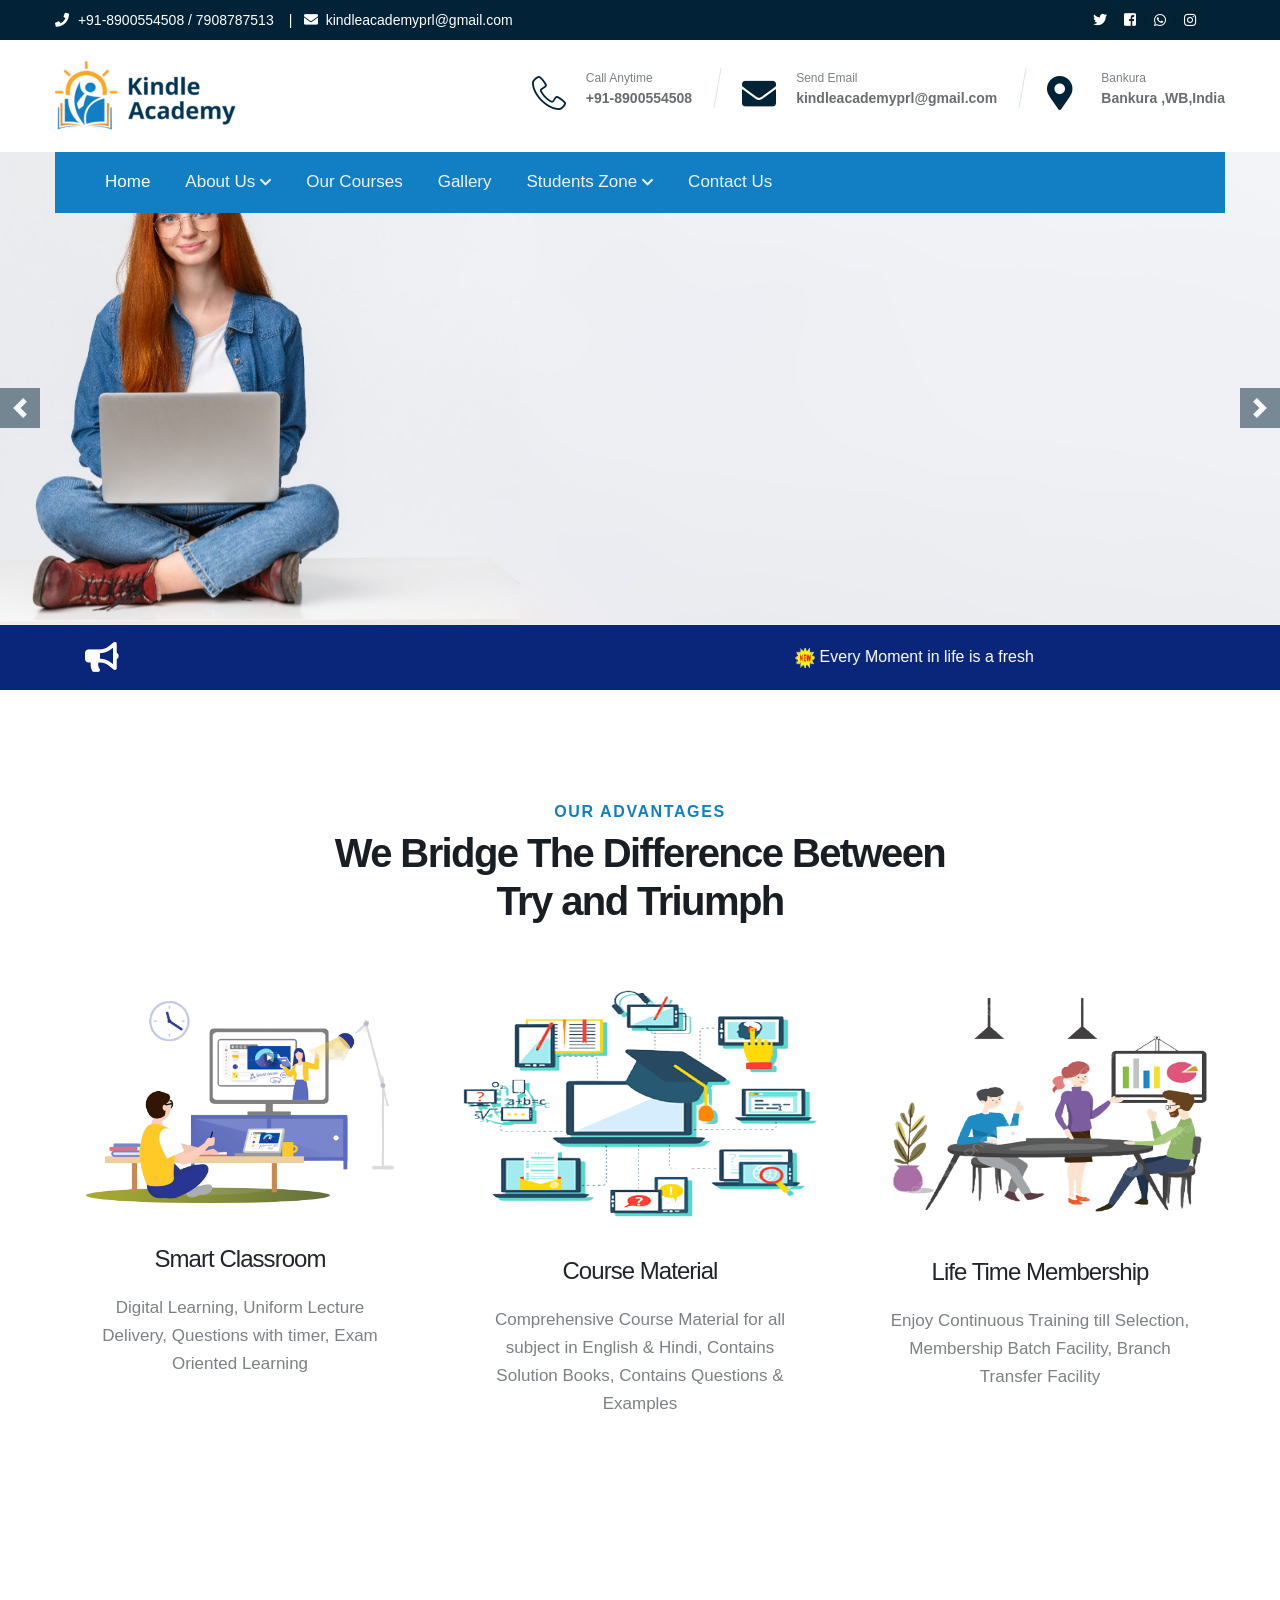
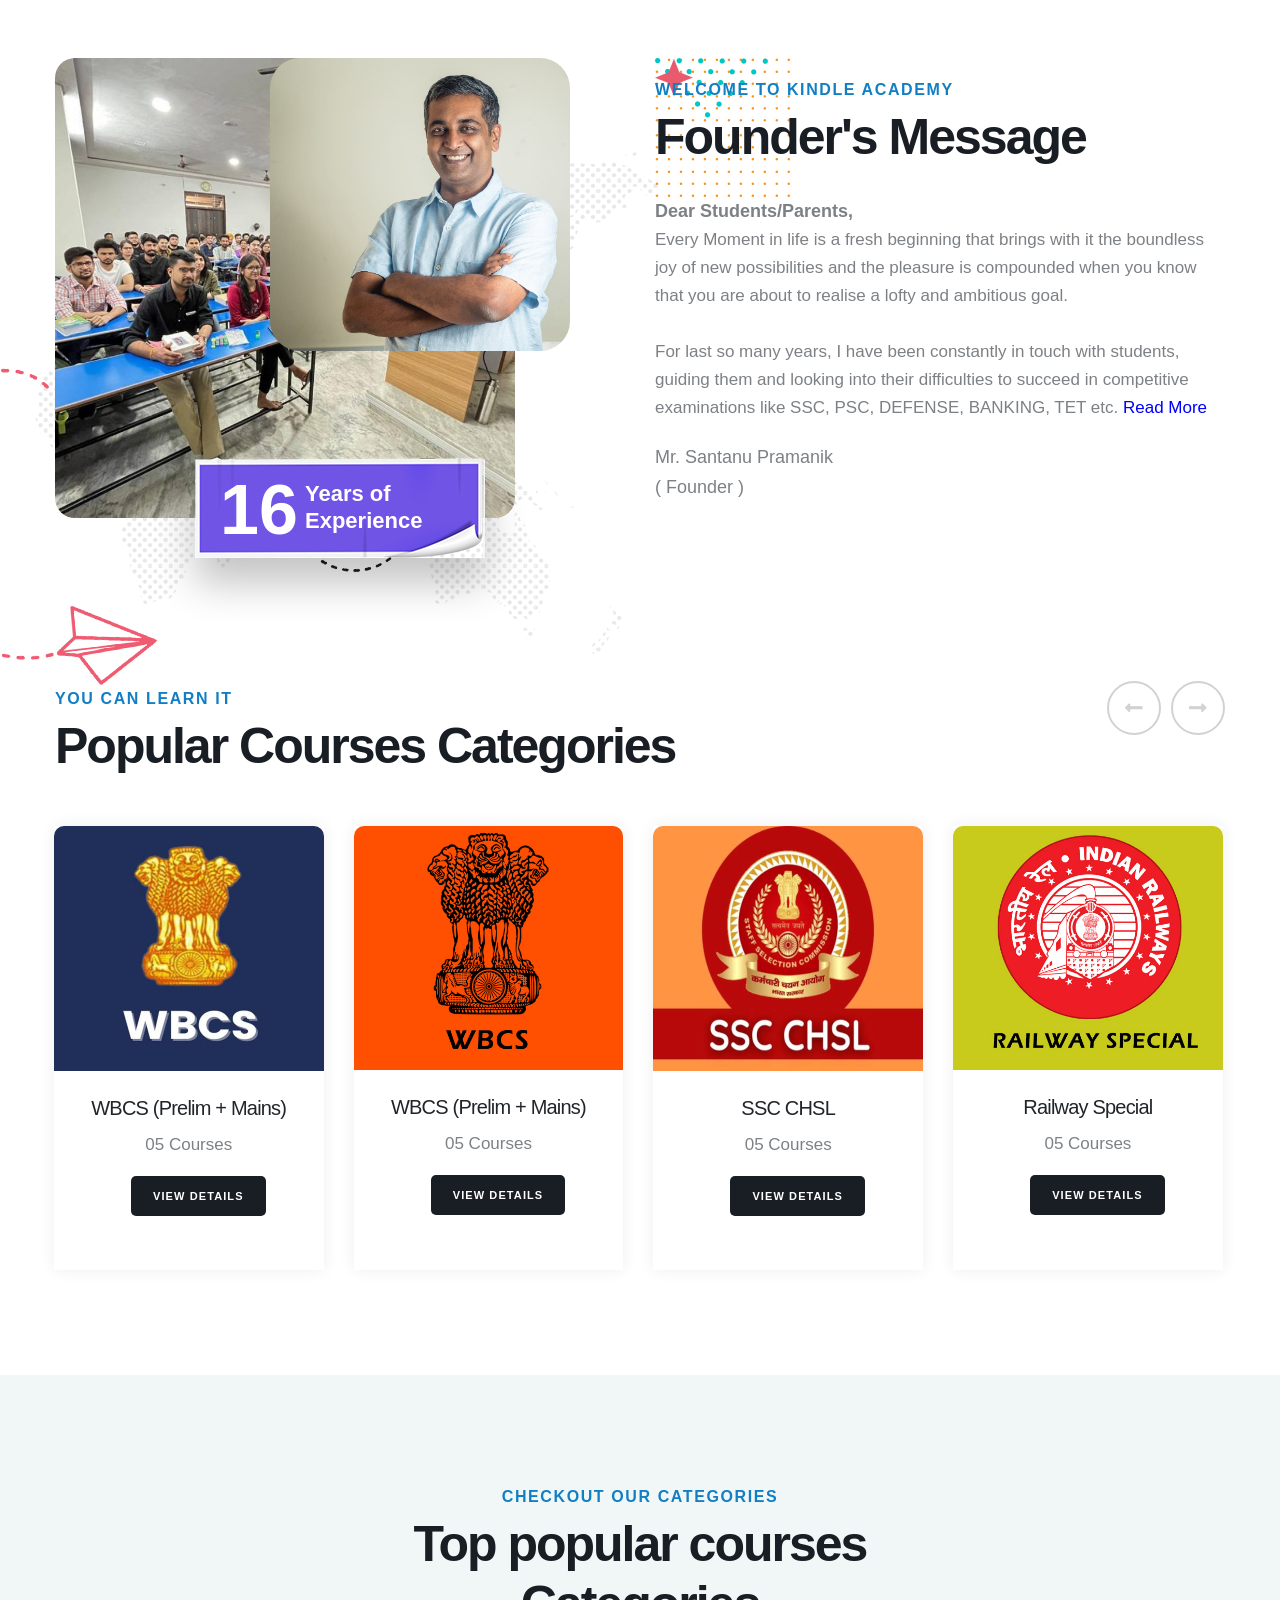
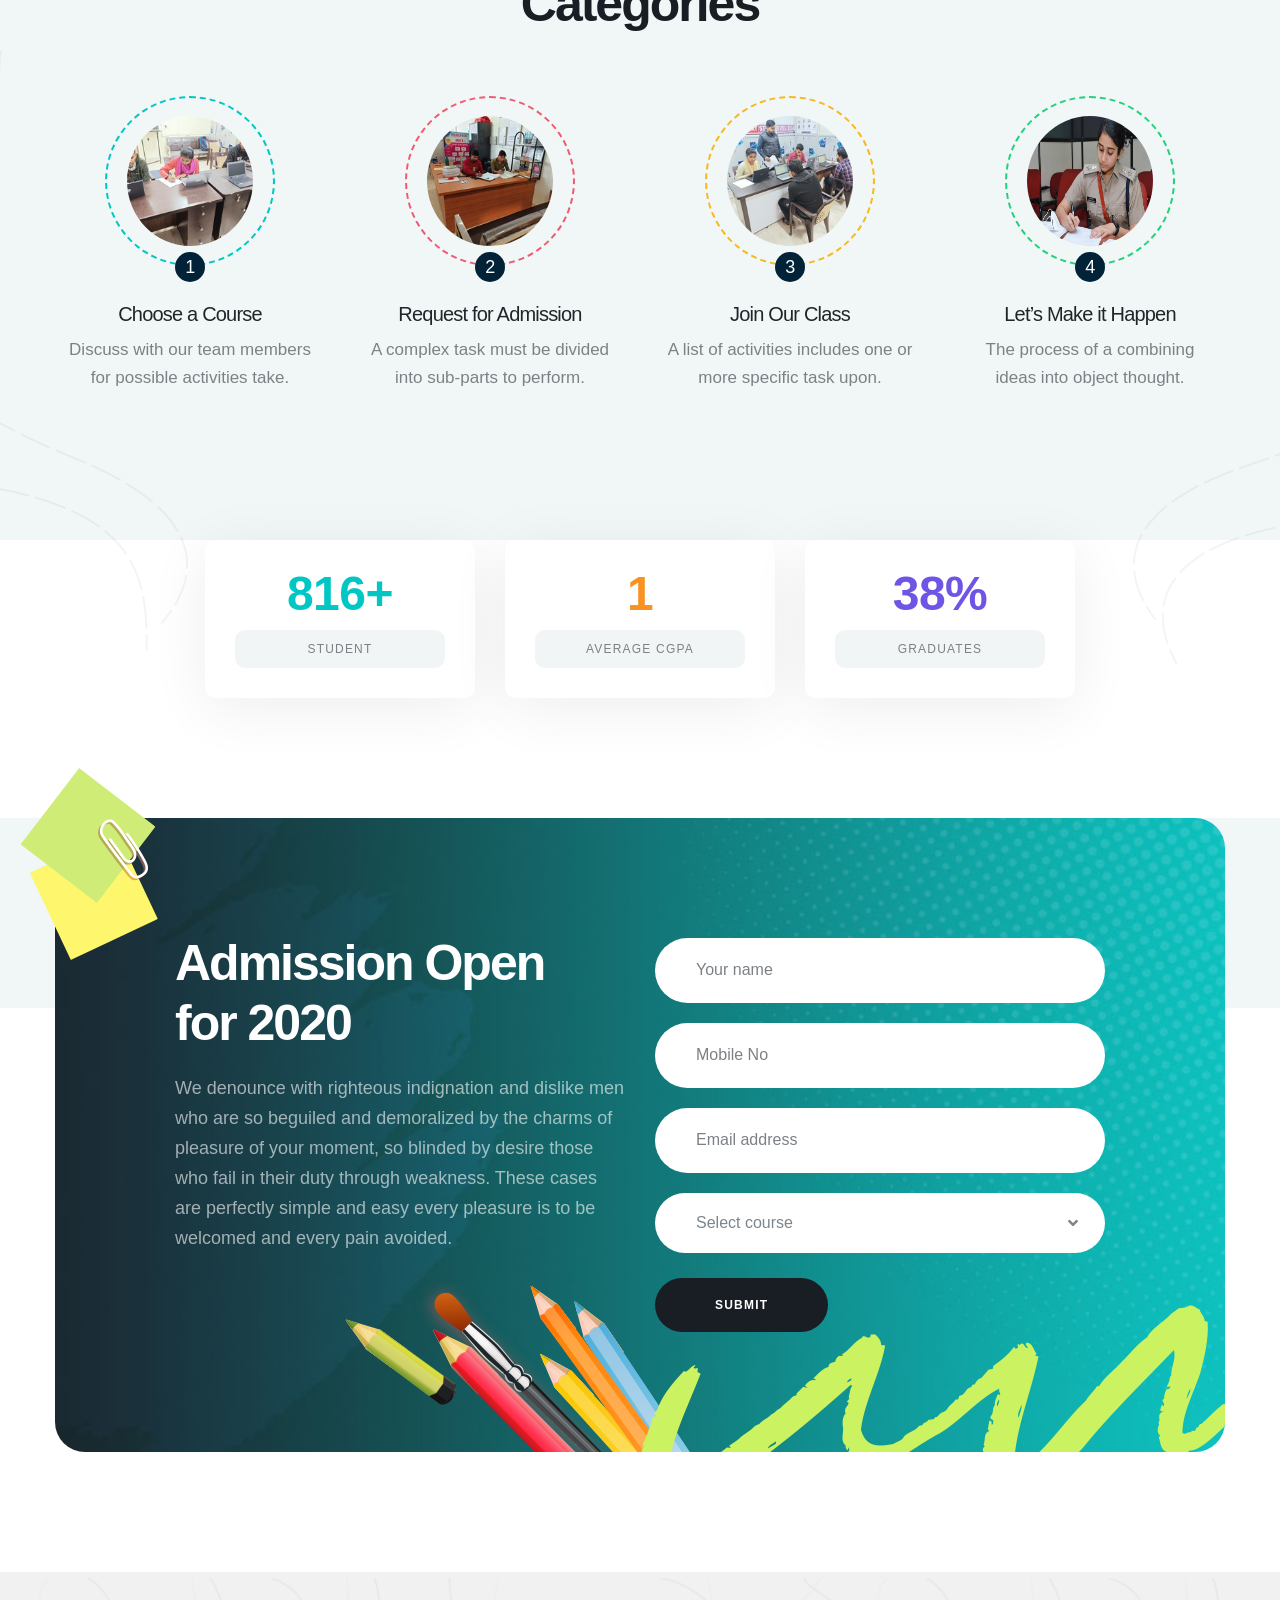
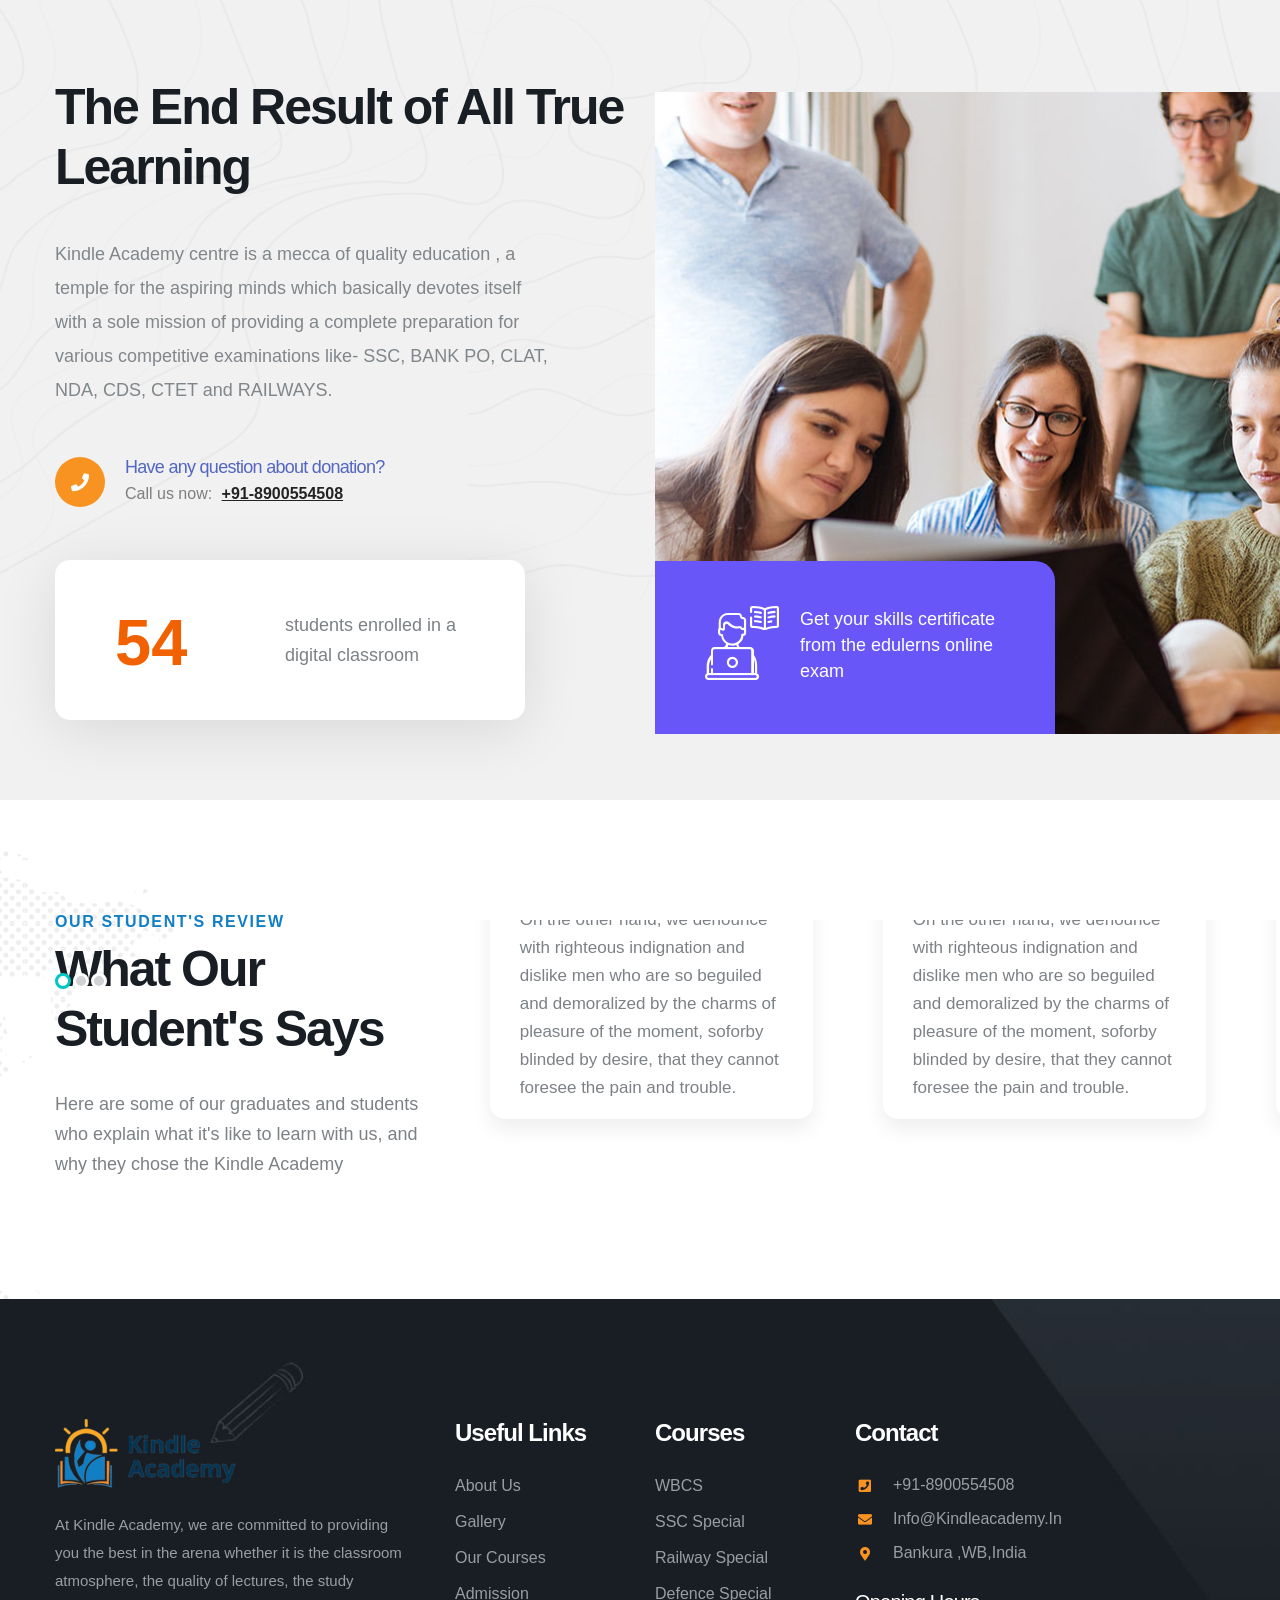
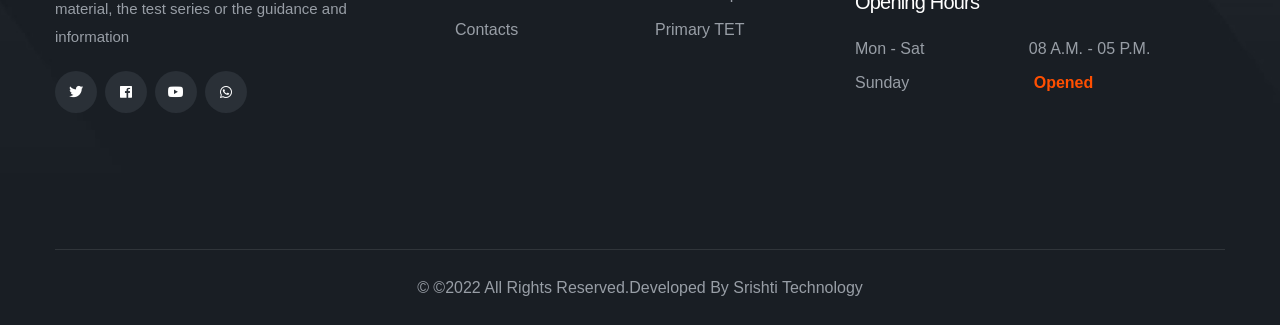
==== commit 5411103a: "chnage btn name" ====
--- a/index.html
+++ b/index.html
@@ -1013,7 +1013,7 @@
 
 										<div class="form-group">
 											<button class="theme-btn btn-style-one" type="submit"
-												name="submit-form">Send Request</button>
+												name="submit-form">Submit</button>
 										</div>
 									</form>
 								</div>
--- a/css/style.css
+++ b/css/style.css
@@ -11878,4 +11878,11 @@
 #study_btn{
   padding: 12px 40px;
 }
+
+/* course page */
+#course_btn{
+  margin-left: 0 !important;
+  margin-top: 10px !important;
+}
+
 /* suvodee nayek css end */
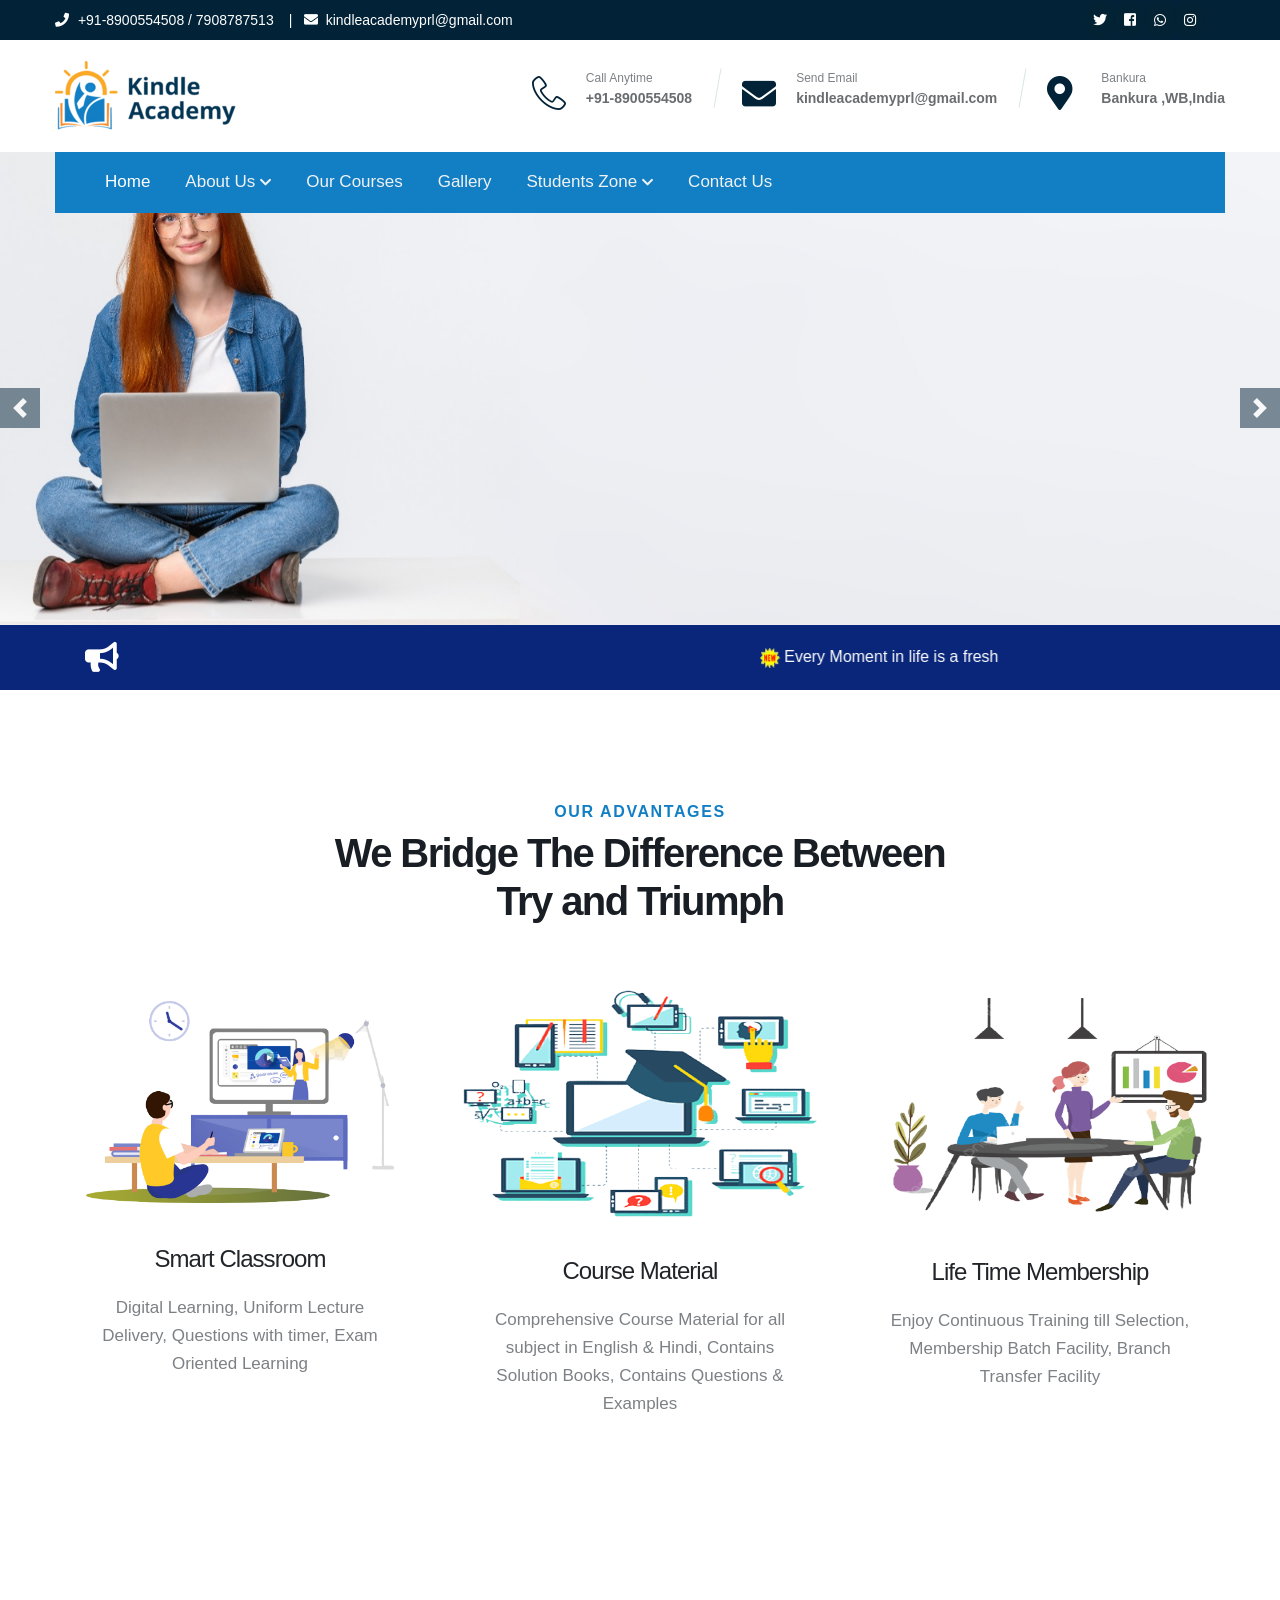
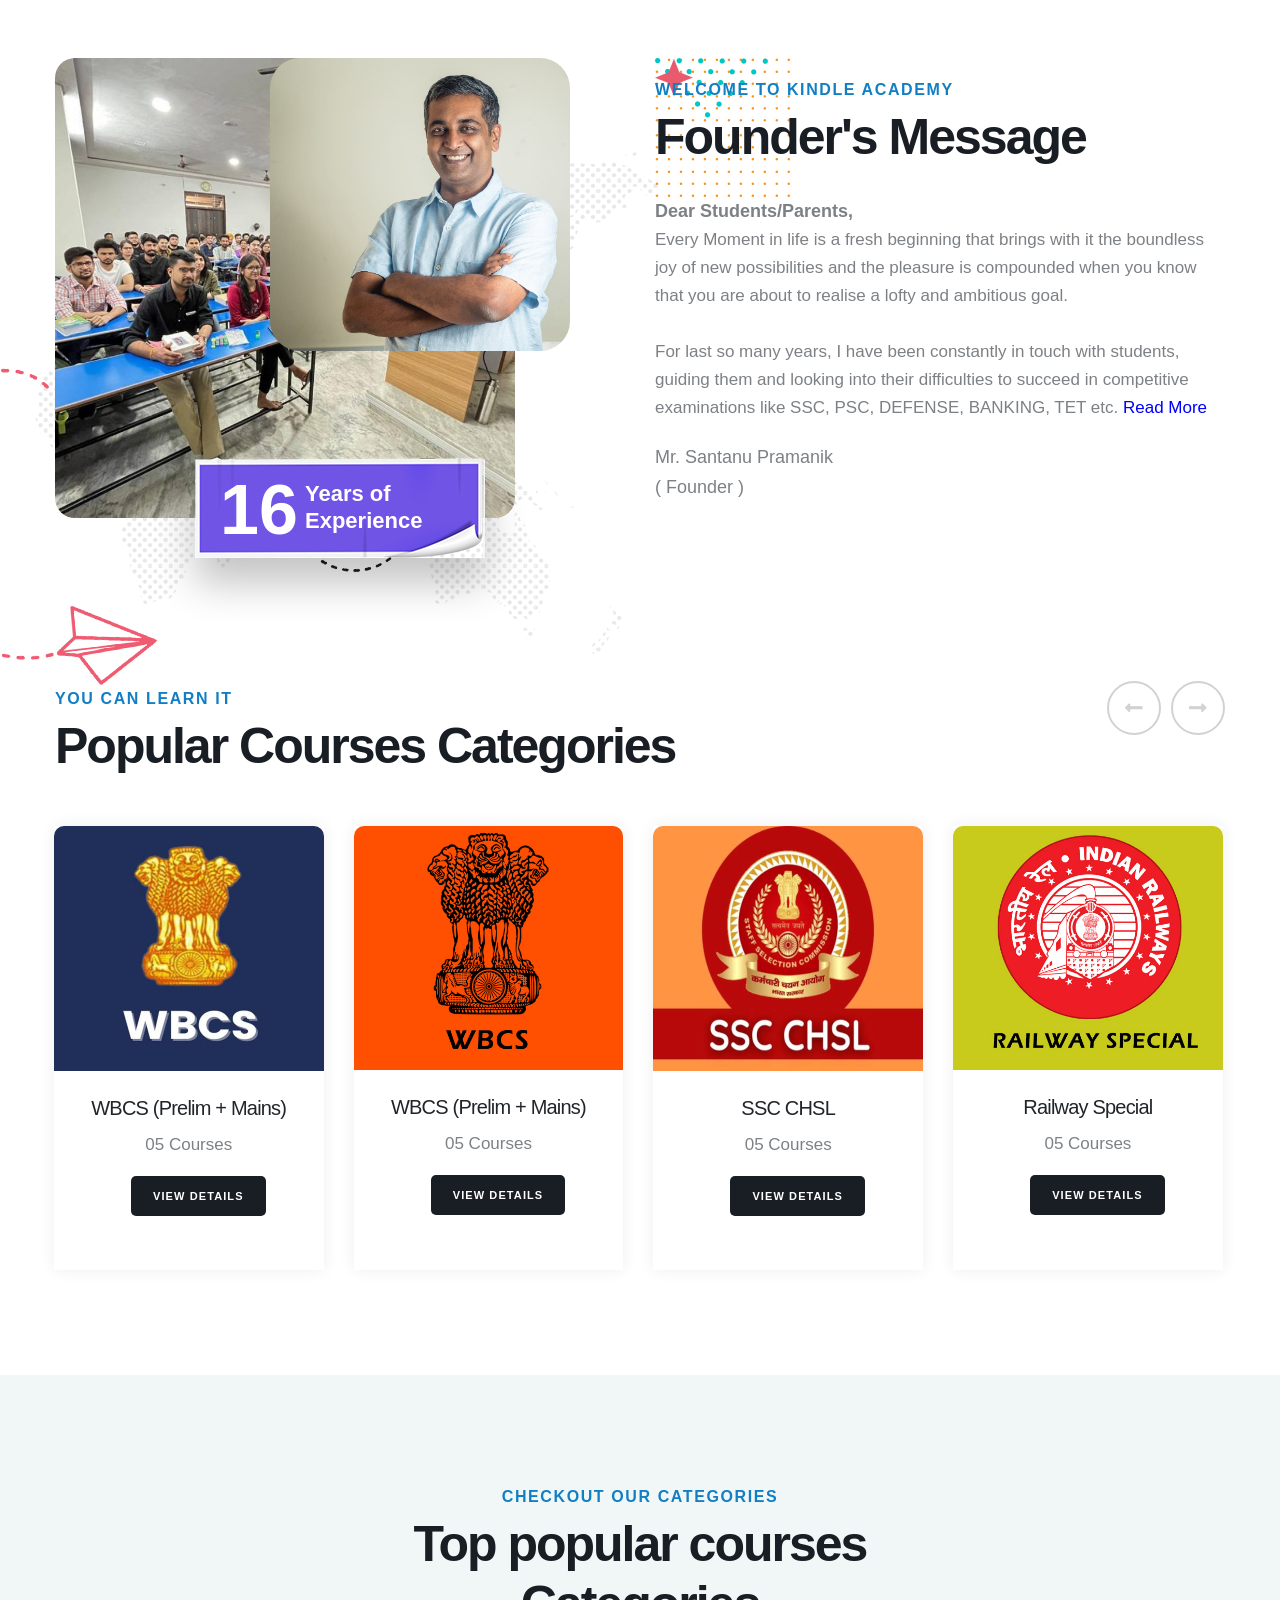
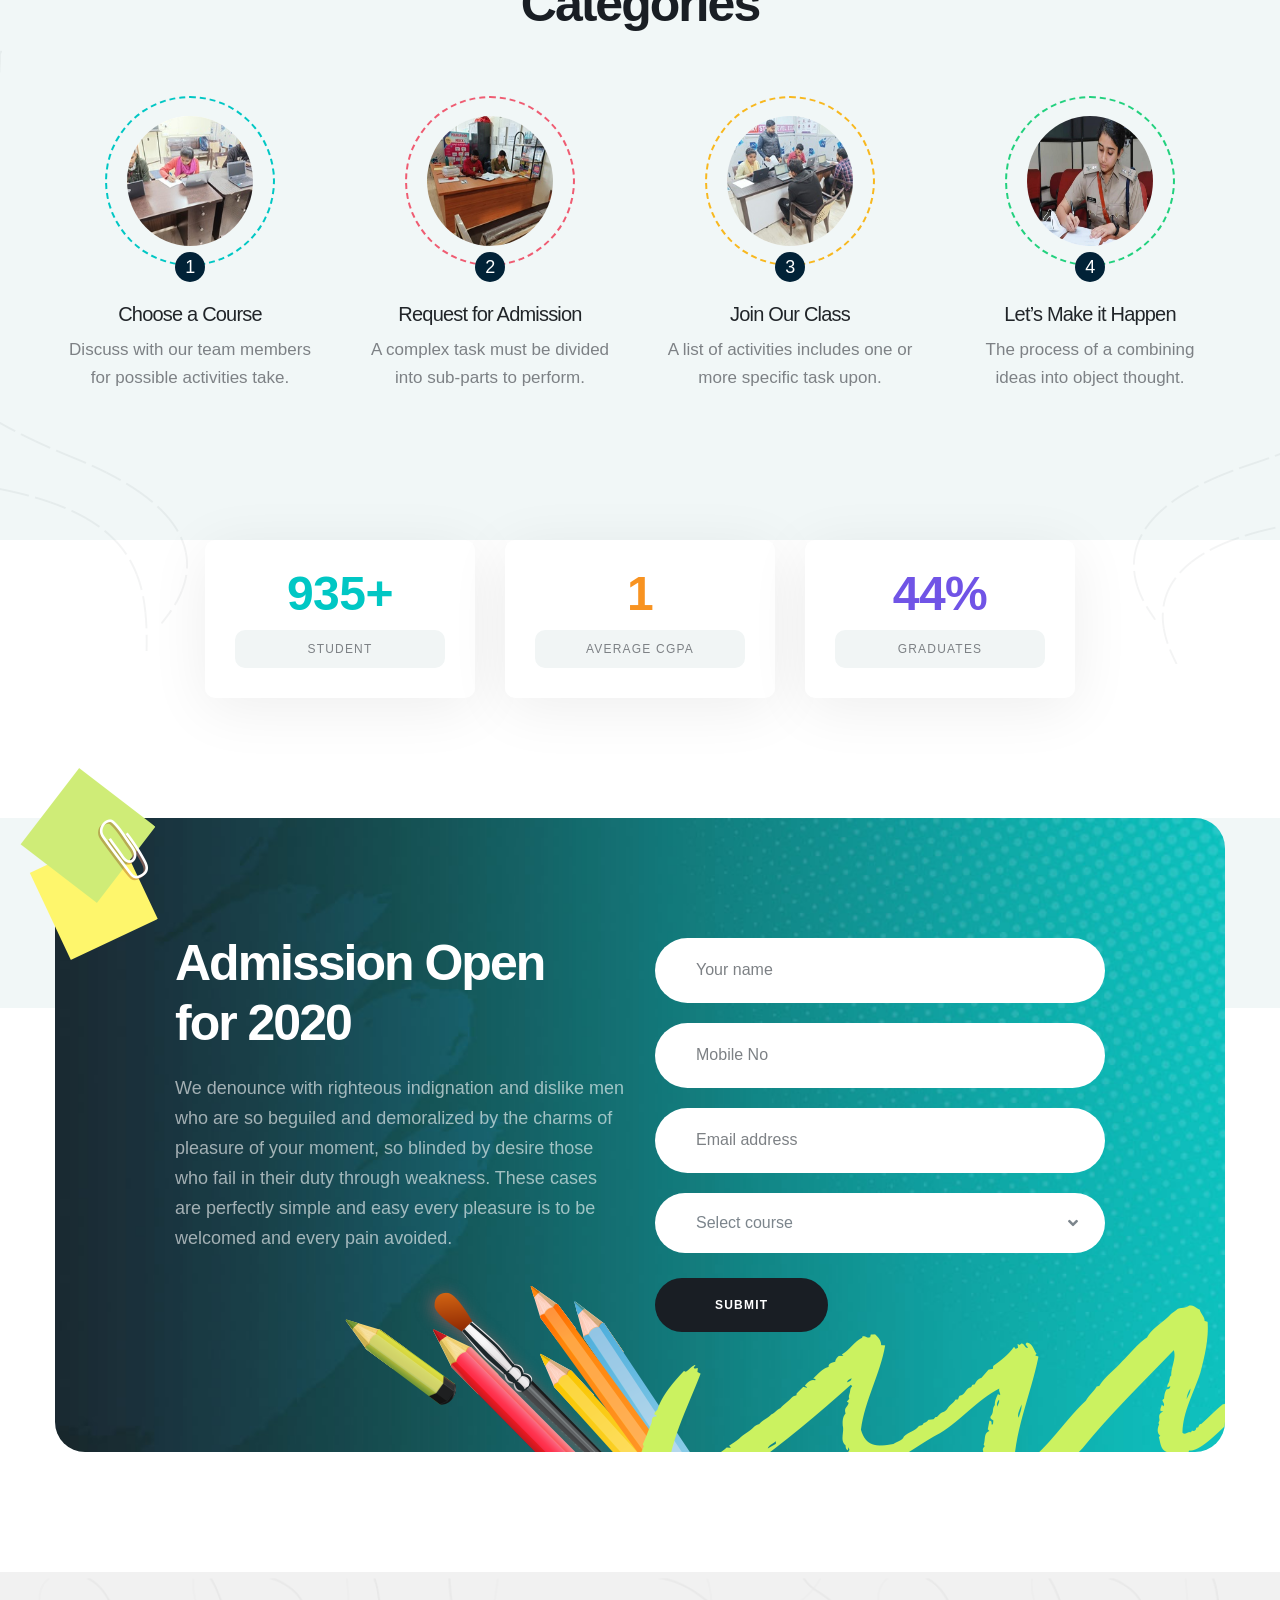
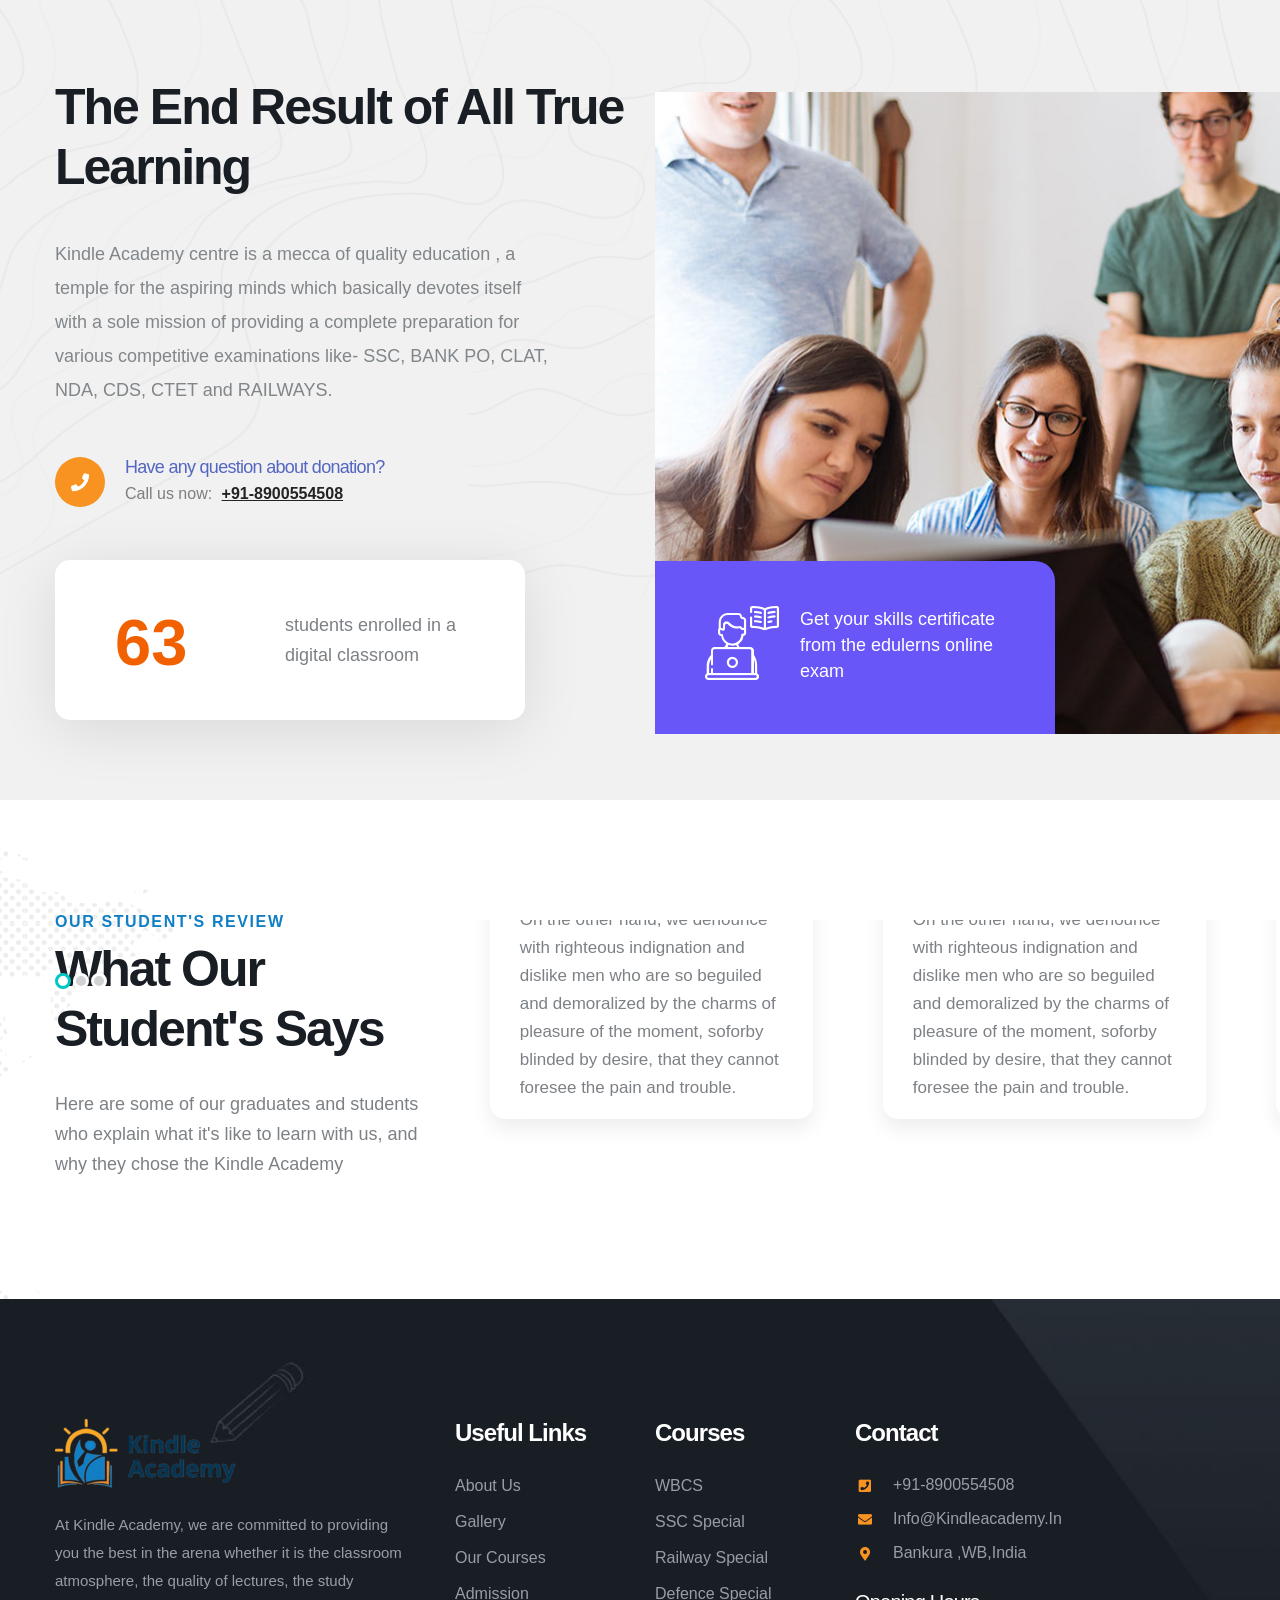
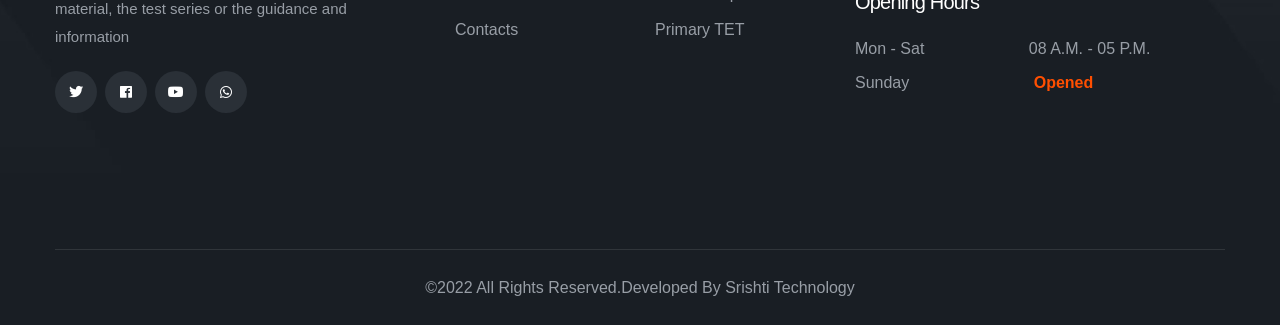
==== commit 3b26c929: "footer change" ====
--- a/index.html
+++ b/index.html
@@ -1490,7 +1490,7 @@
 			<div class="footer-bottom">
 				<div class="auto-container">
 					<div class="inner-container">
-						<div class="copyright-text">&copy; ©2022 All Rights Reserved.Developed By <a
+						<div class="copyright-text"> ©2022 All Rights Reserved.Developed By <a
 								href="index.html">Srishti Technology</a></div>
 					</div>
 				</div>
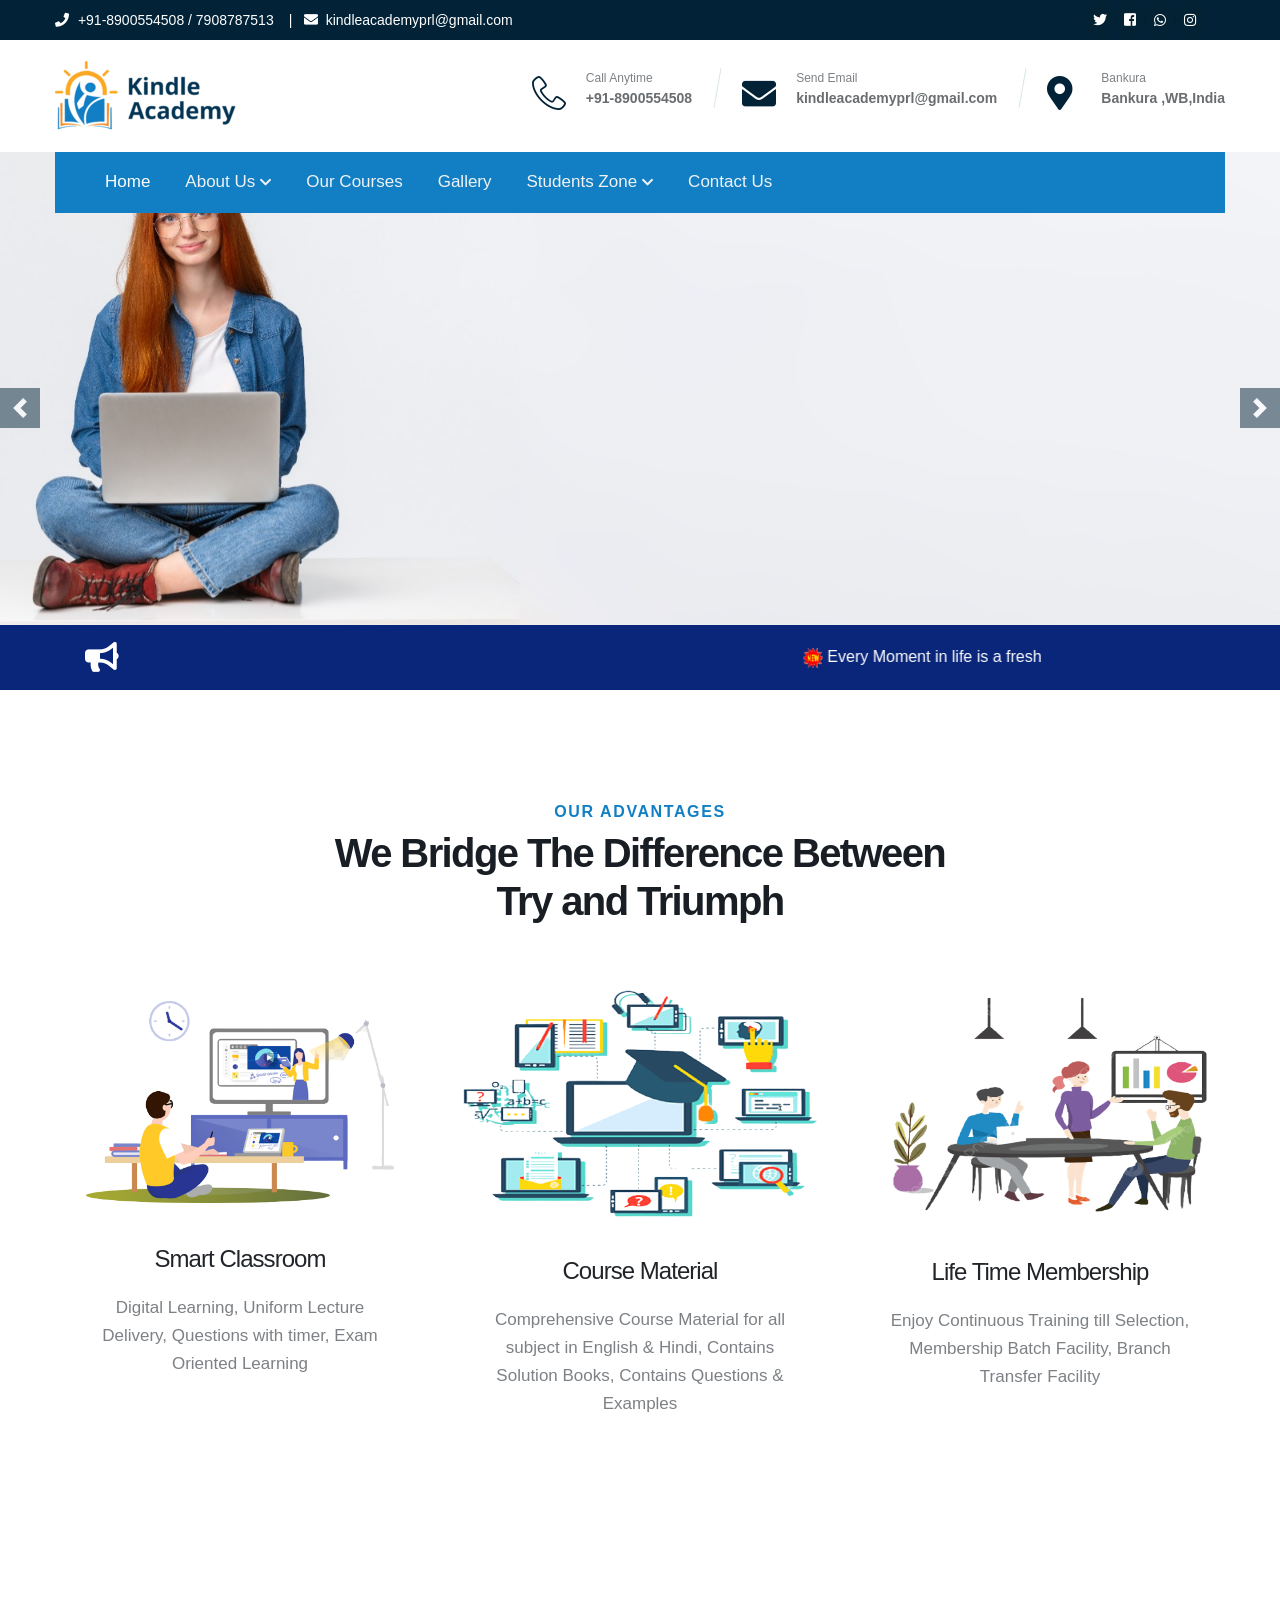
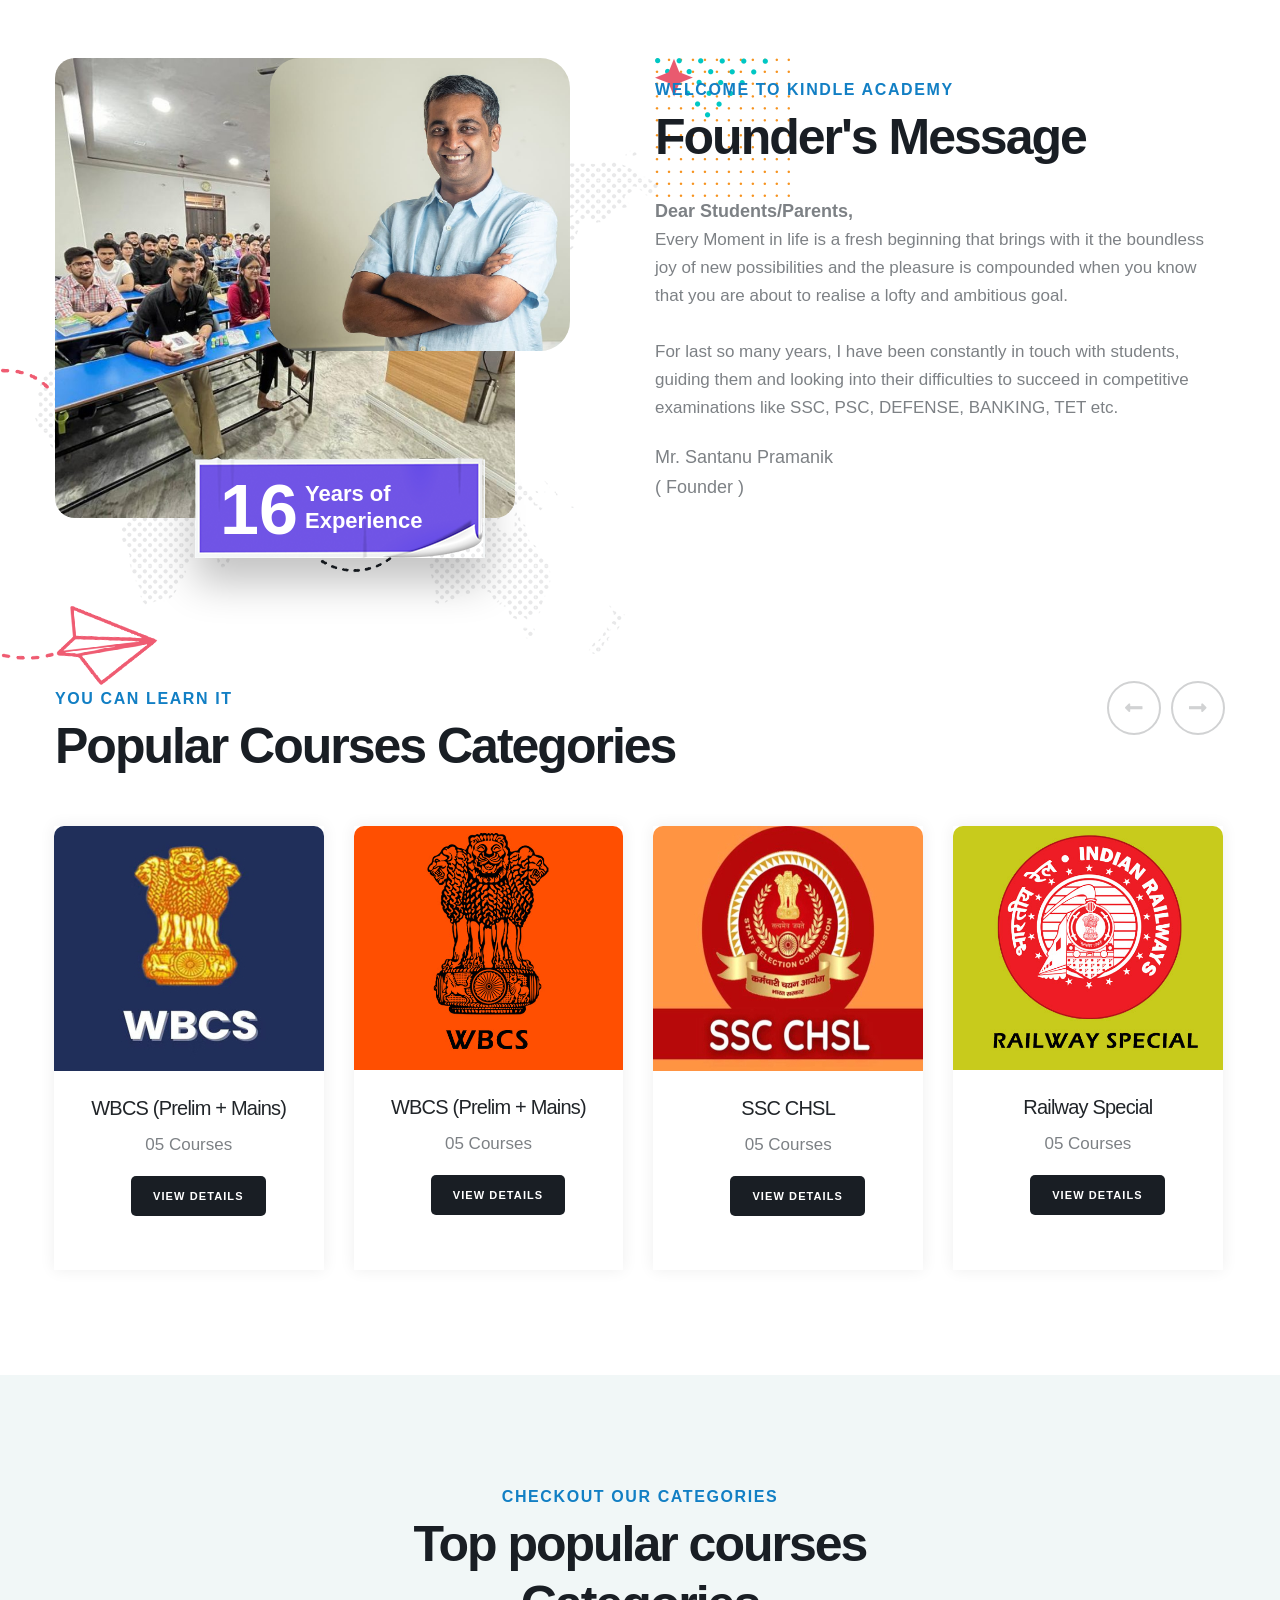
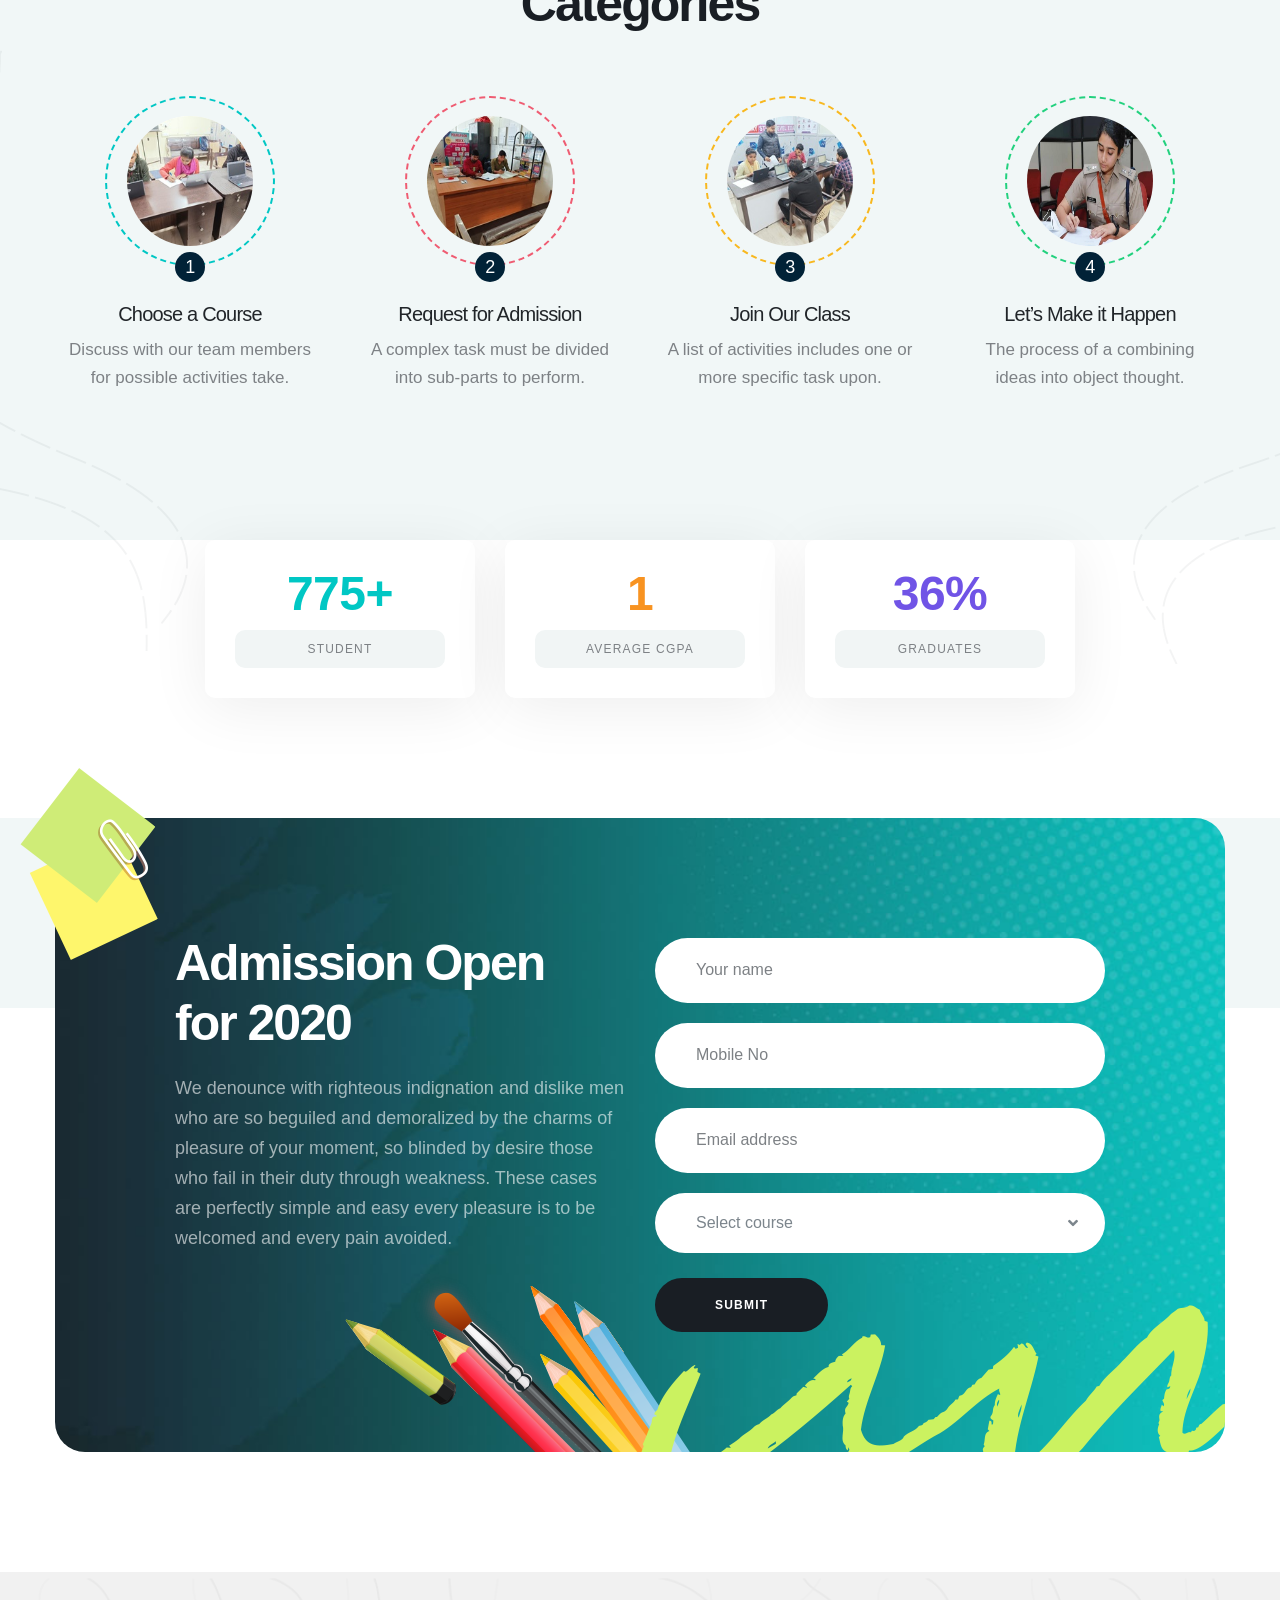
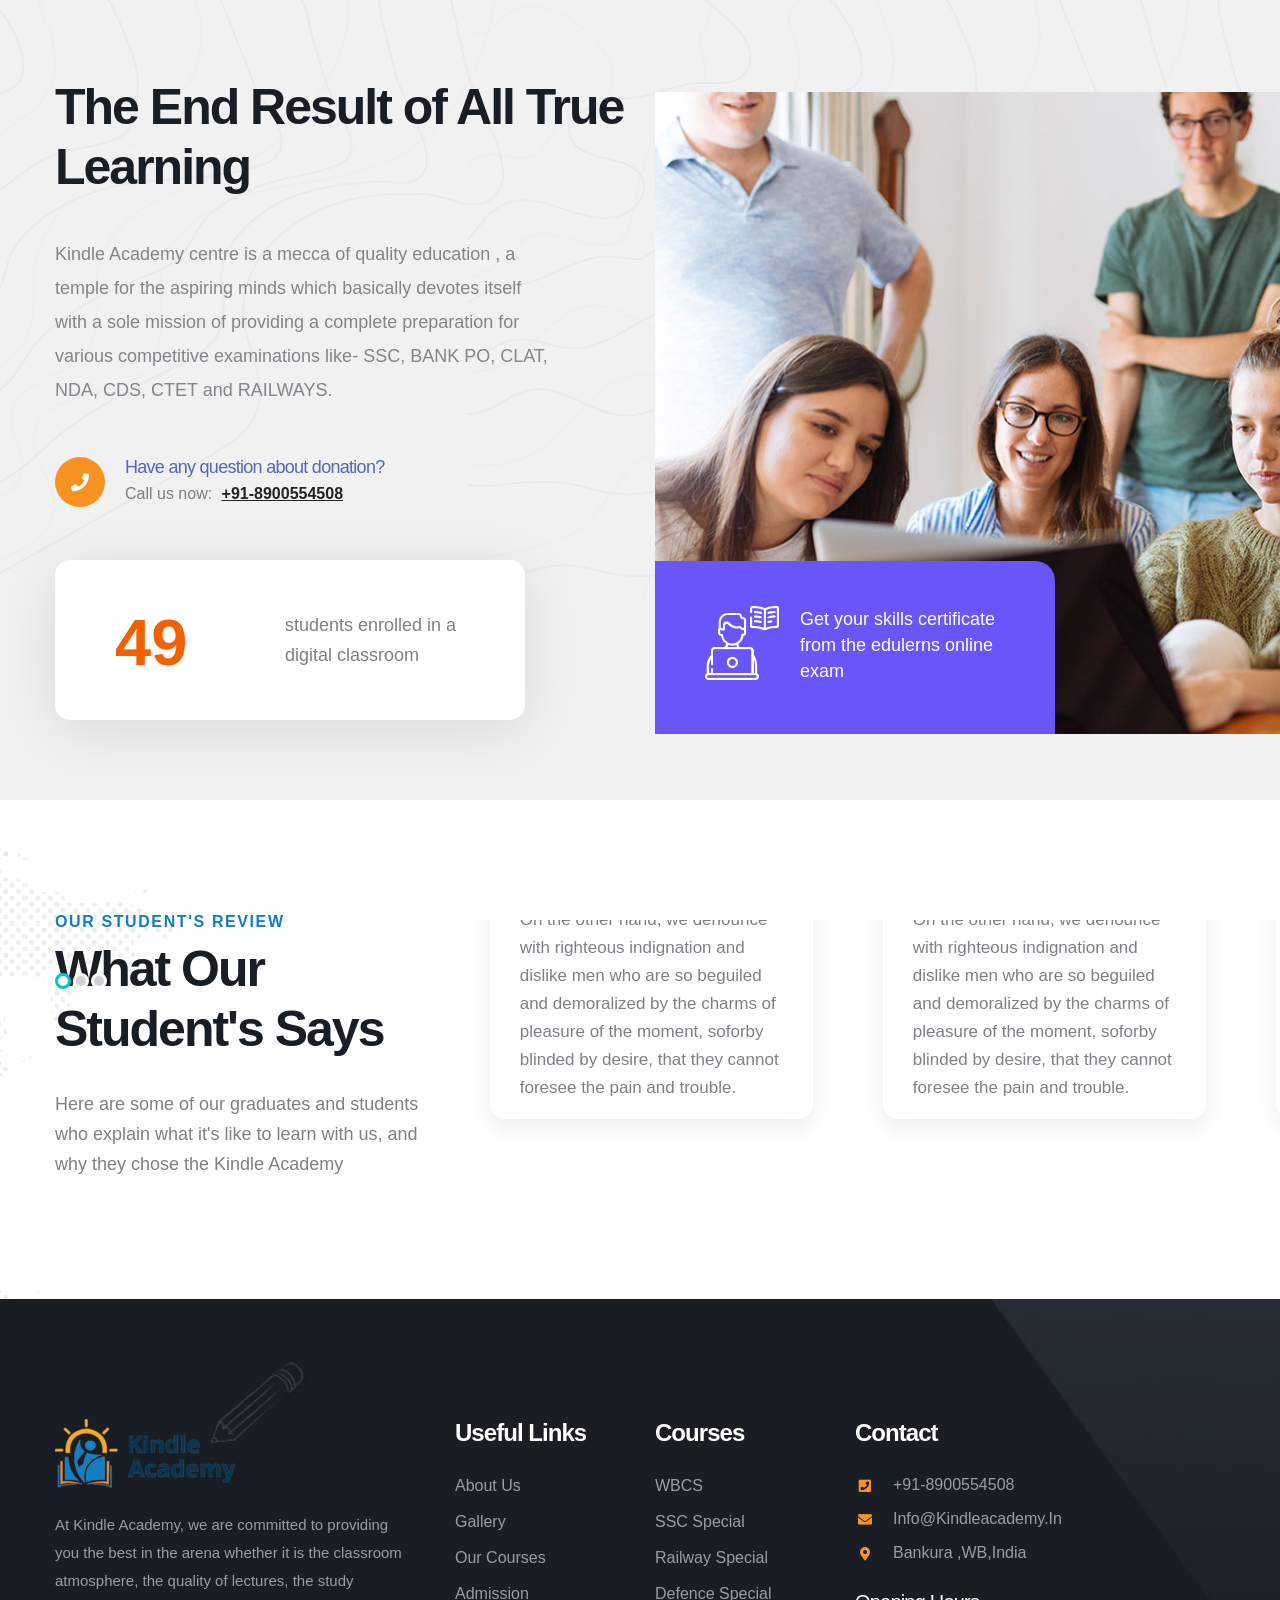
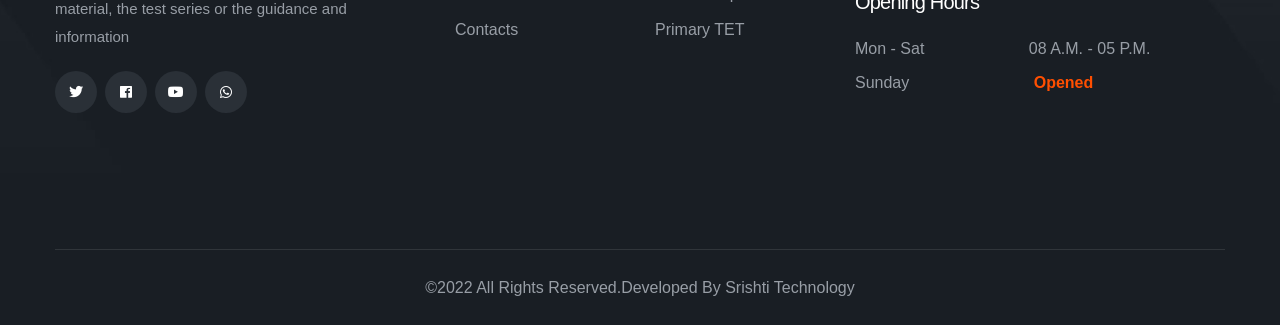
==== commit 64484b26: "change notice board" ====
--- a/index.html
+++ b/index.html
@@ -399,8 +399,8 @@
 			<div class="banner_notice">
 				<div class="container">
 					<div class="row">
-						<div class="col-lg-1 col-md-1">
-							<div class="notic_ima">
+						<div class="col-lg-1 col-md-1 col-1">
+							<div class="notic_ima" id="notice_icon">
 								<i class="fa fa-bullhorn bullhorn" aria-hidden="true"></i>
 							</div>
 						</div>
@@ -486,7 +486,7 @@
 									when you know that you are about to realise a lofty and ambitious goal. <br><br> For
 									last so many years, I have been constantly in touch with students, guiding them and
 									looking into their difficulties to succeed in competitive examinations like SSC,
-									PSC, DEFENSE, BANKING, TET etc. <a href="#" style="color: blue;">Read More</a></div>
+									PSC, DEFENSE, BANKING, TET etc.</div>
 								<div class="text_founer">
 									<div class="founer_info">
 										<p>Mr. Santanu Pramanik</p>
--- a/css/style.css
+++ b/css/style.css
@@ -11885,4 +11885,11 @@
   margin-top: 10px !important;
 }
 
+/* index notice */
+@media(max-width:320px){
+  #notice_icon{
+    display: none;
+  }
+}
+
 /* suvodee nayek css end */
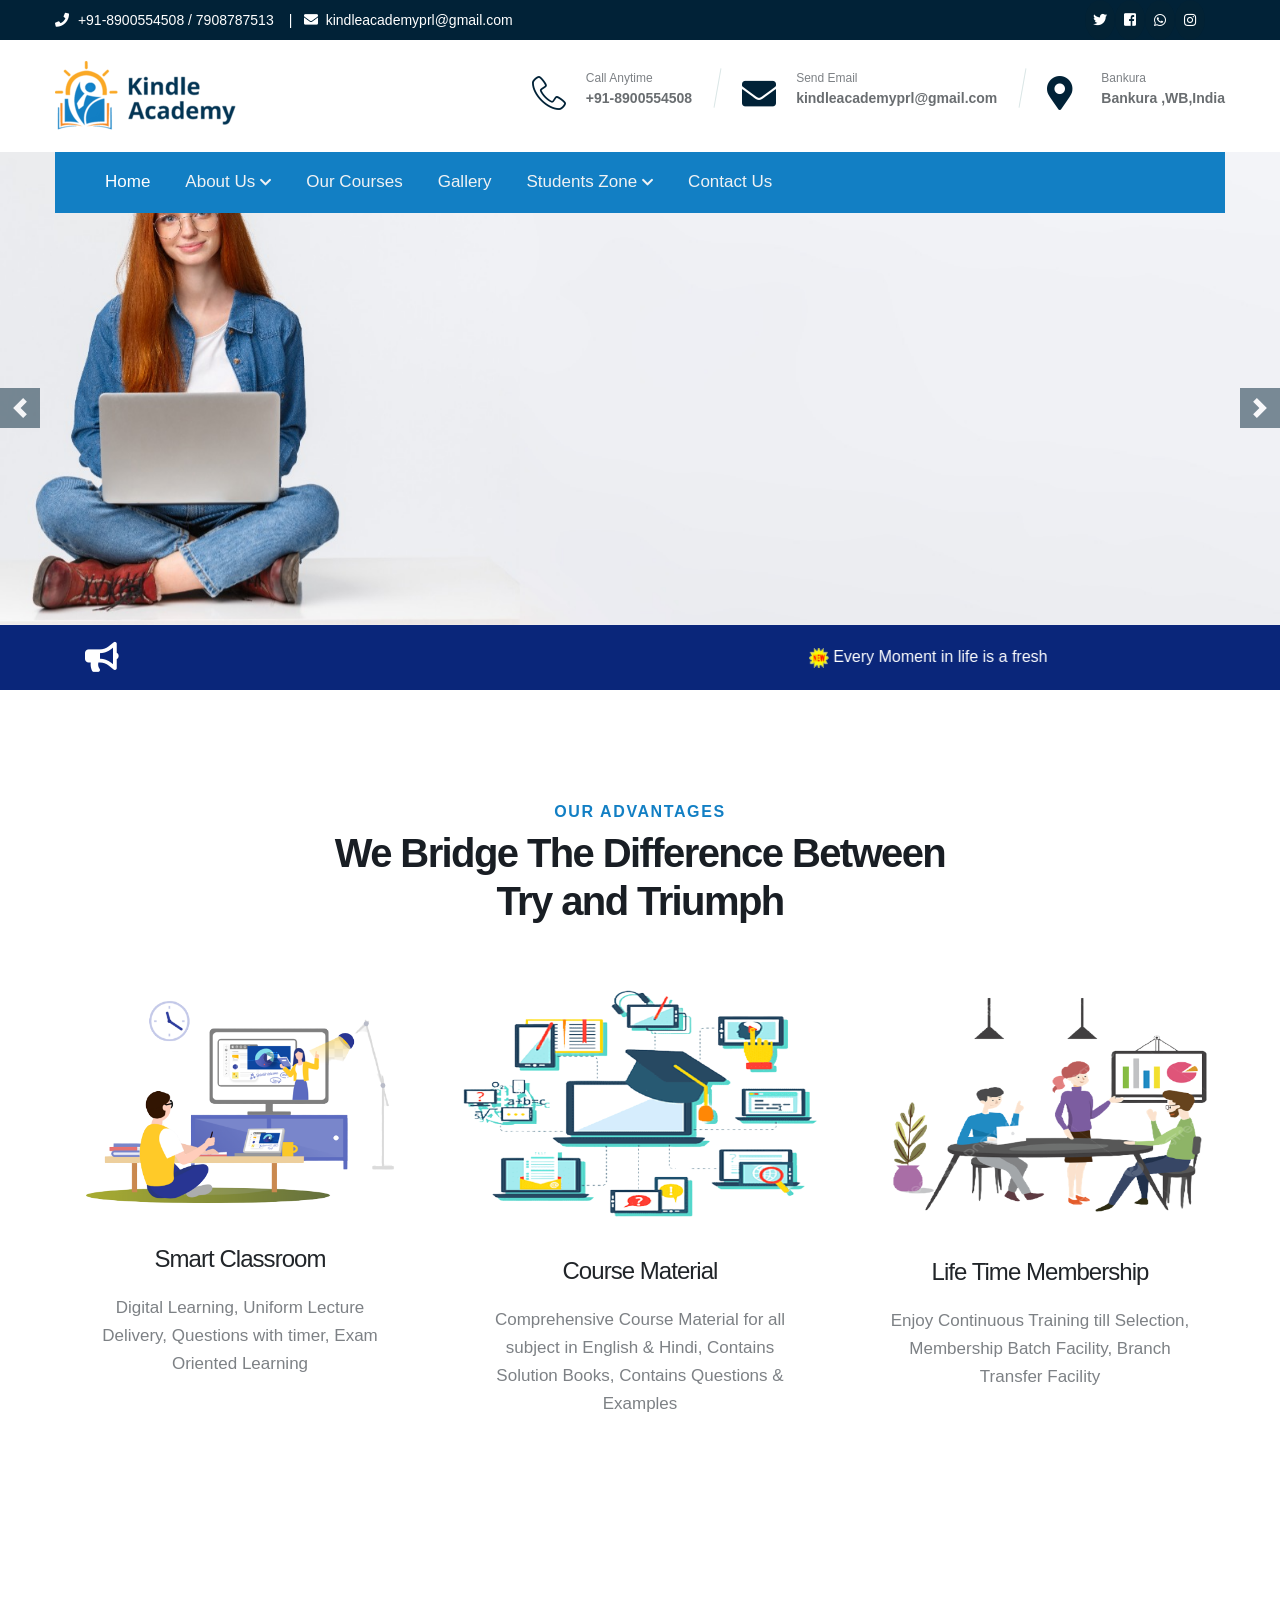
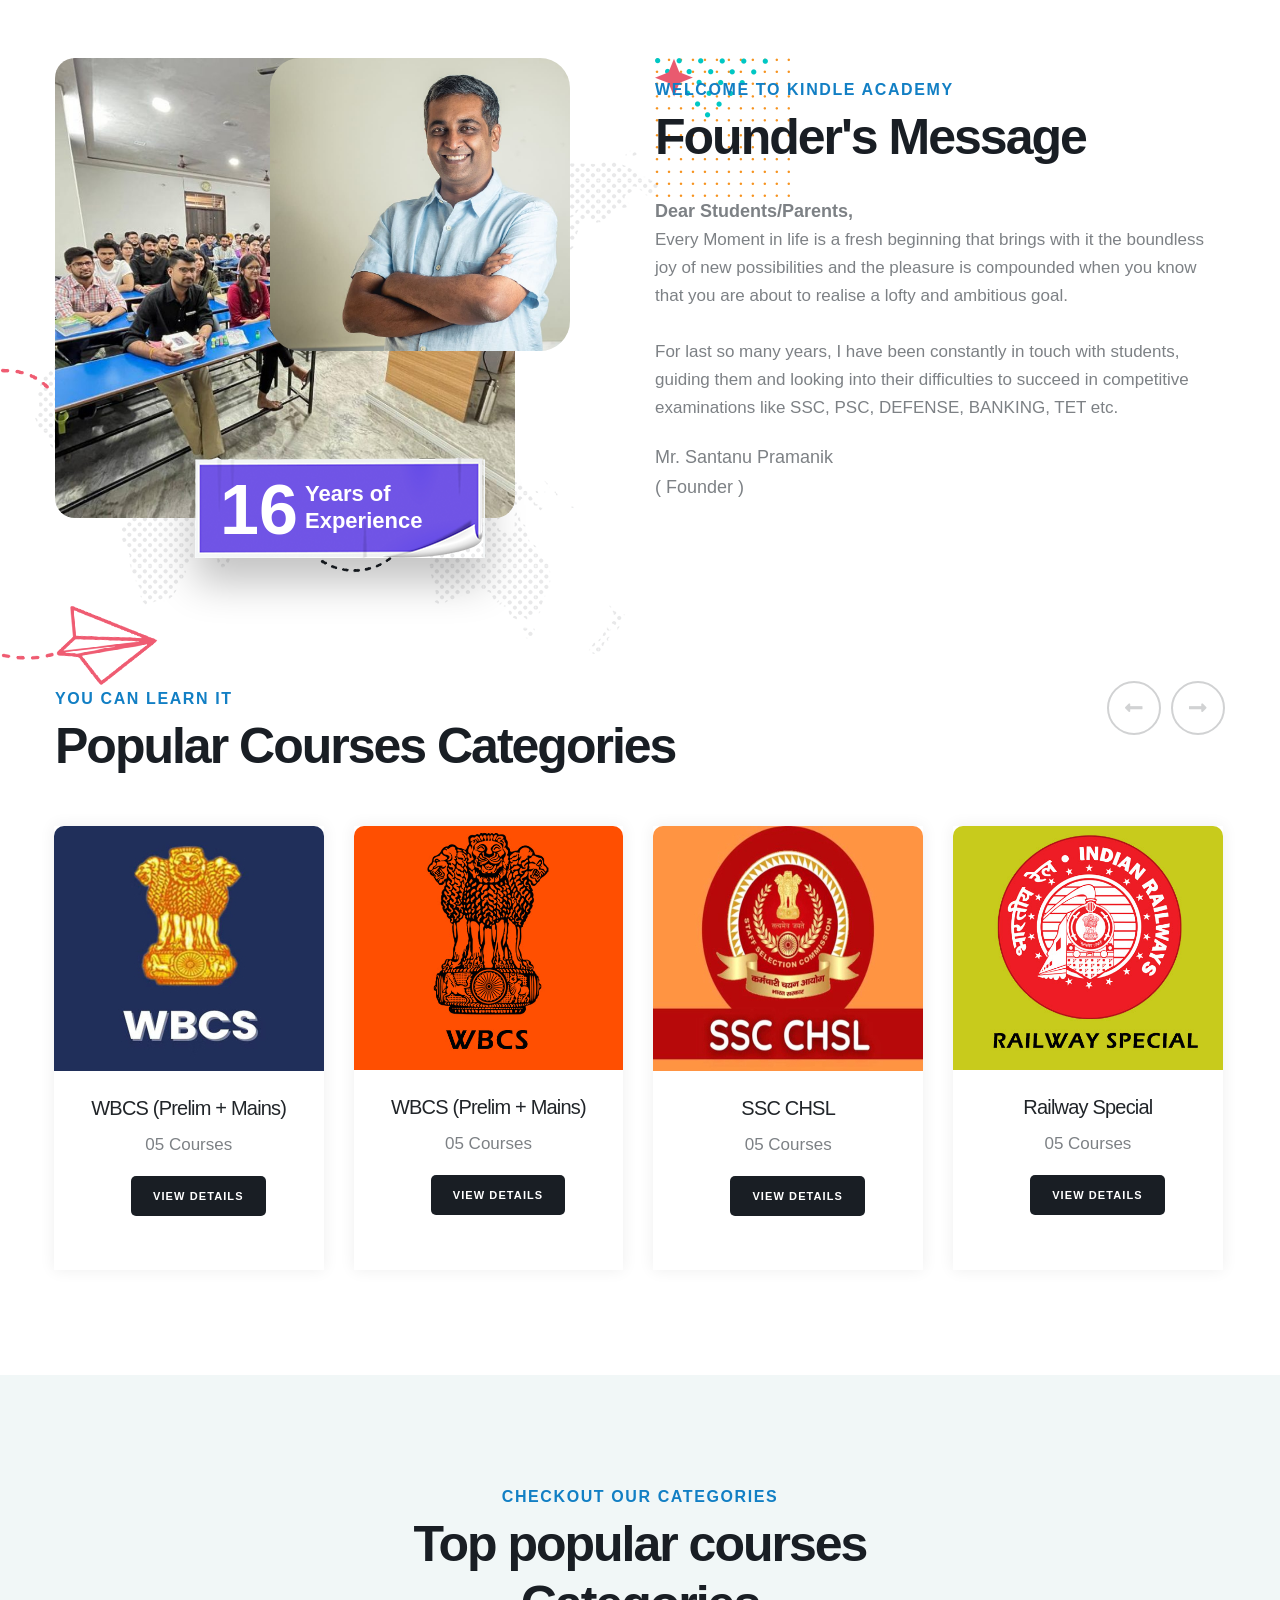
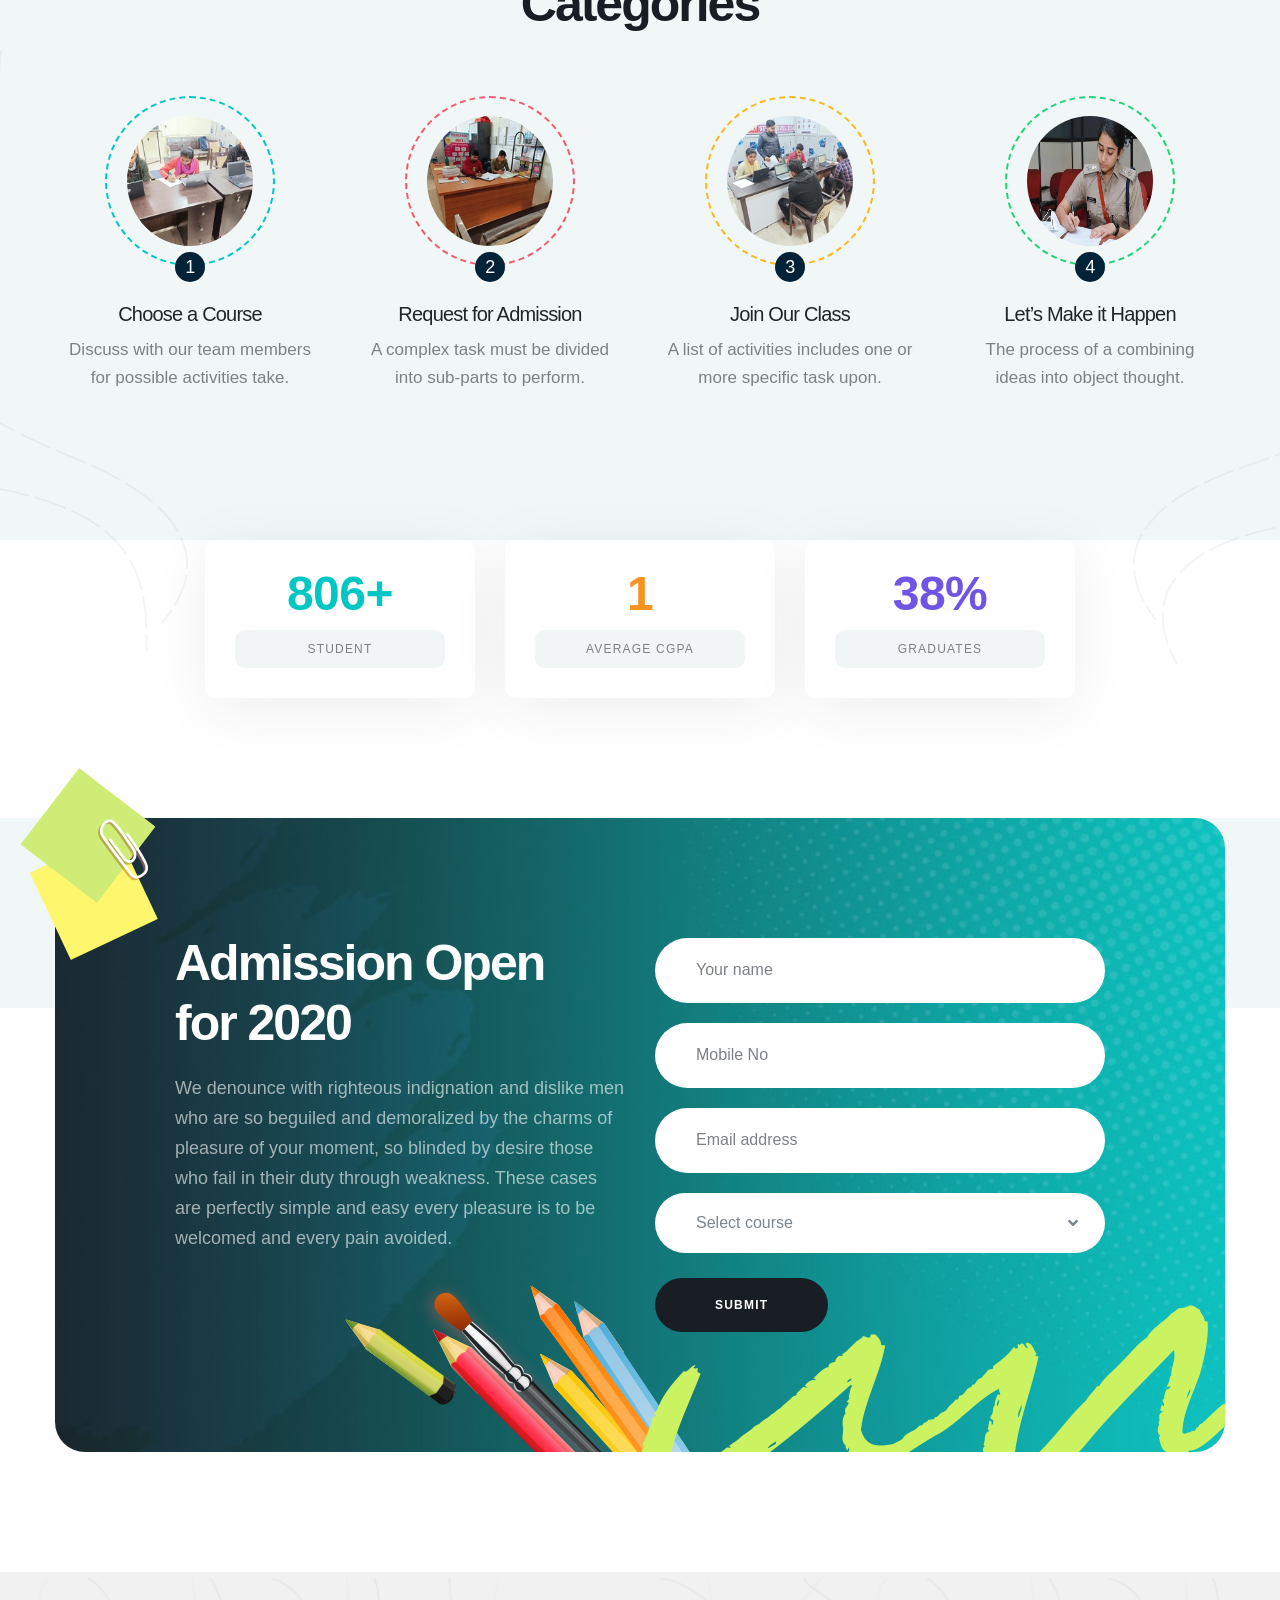
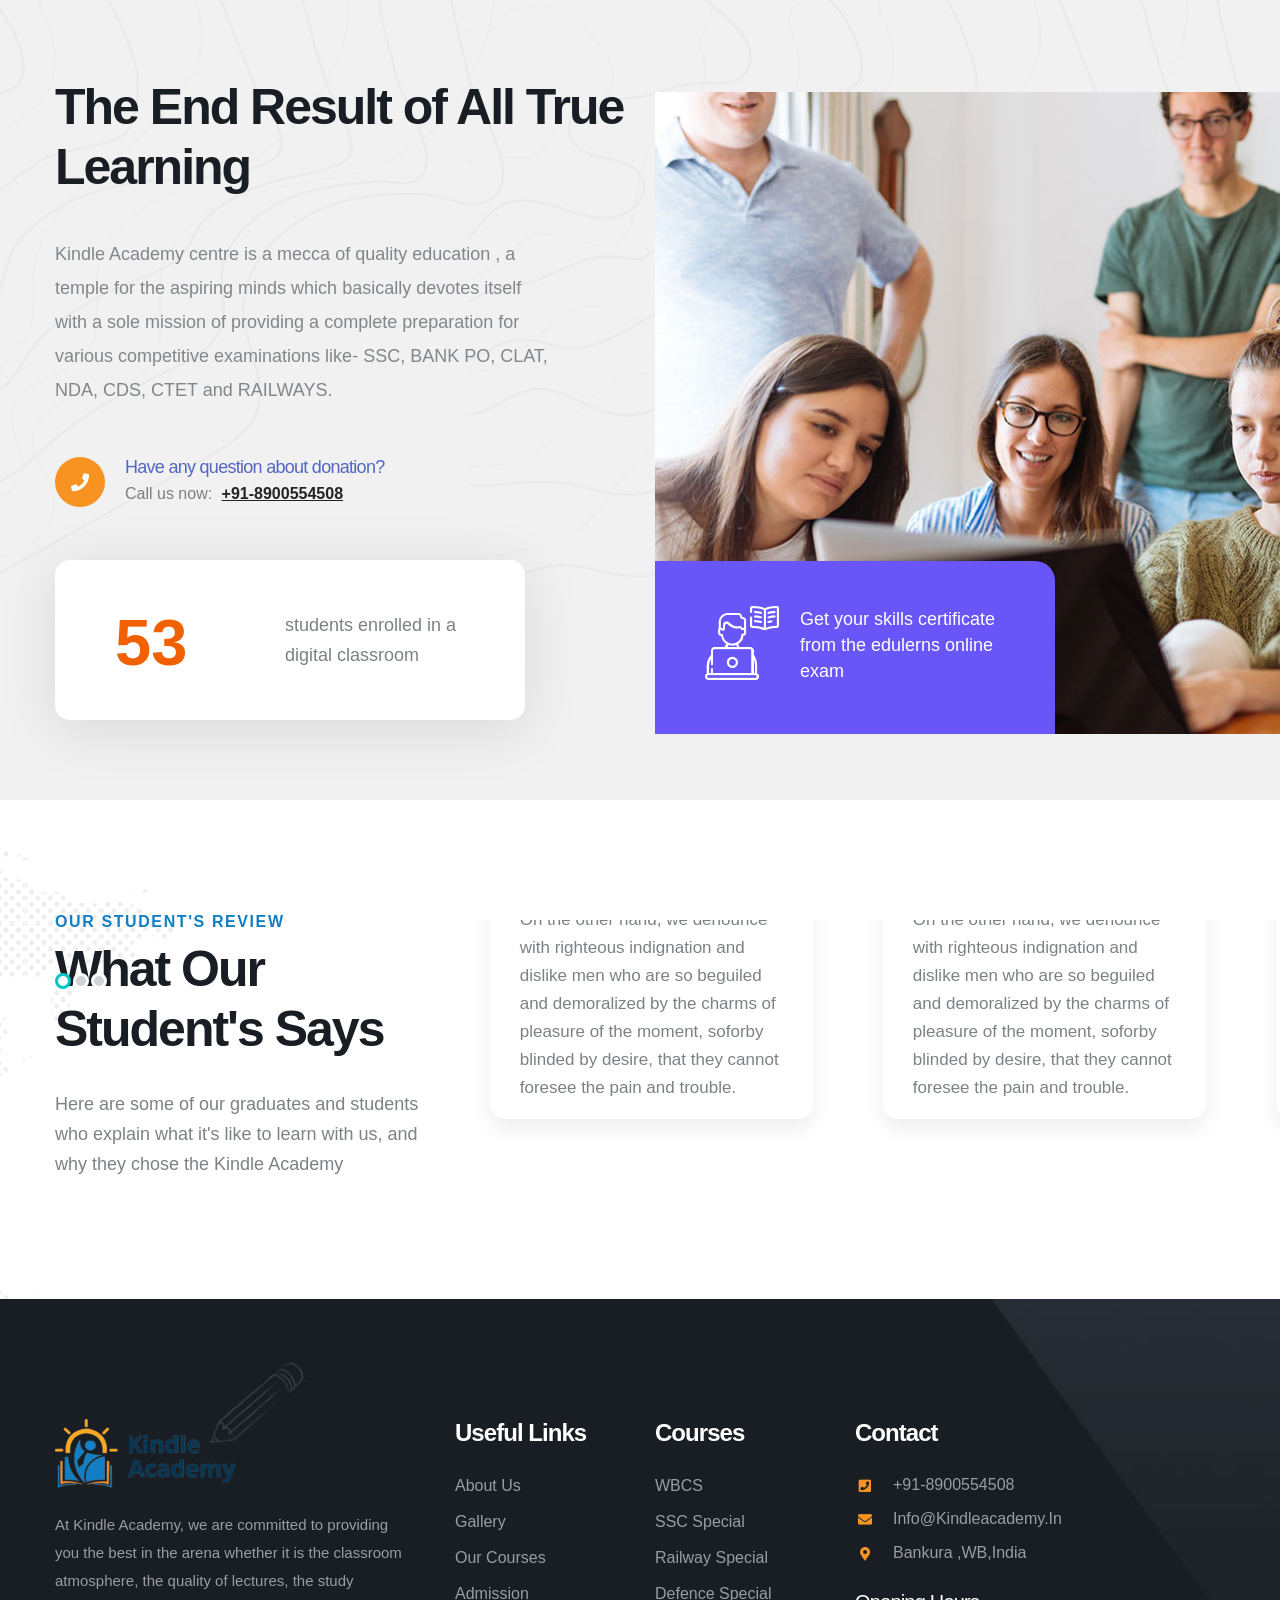
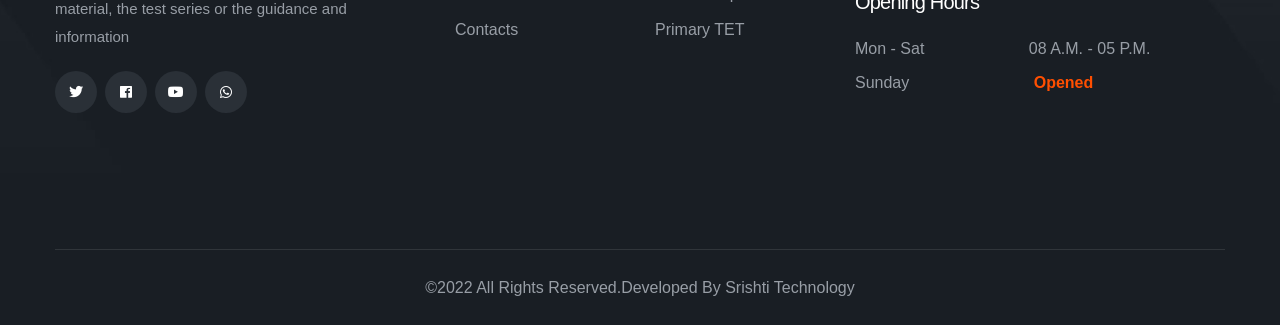
==== commit 46fccdc5: "add notice and course details page" ====
--- a/index.html
+++ b/index.html
@@ -405,7 +405,7 @@
 							</div>
 						</div>
 						<div class="col-lg-11 col-md-11 col-11">
-							<div class="banner_notice_marqq">
+							<a href="notice.html"><div class="banner_notice_marqq">
 								<marquee direction="left" scrollamount="10" behavior="" onmouseover="this.stop()" onmouseout="this.start()">
 									<ul class="notice_mar">
 										<li>
@@ -414,7 +414,7 @@
 										</li>
 									</ul>
 								</marquee>
-							</div>
+							</div></a>
 						</div>
 					</div>
 				</div>
@@ -563,7 +563,7 @@
 									<h5 class="title courses_titile"><a href="page-course-details.html">WBCS (Prelim + Mains)</a></h5>
 									<p class="text_size_text">05 Courses</p>
 									<div class="other-info courses_text">
-										<a href="#"><button class="theme-btn btn-style-one btn-style-courses" type="submit"
+										<a href="page-course-details.html"><button class="theme-btn btn-style-one btn-style-courses" type="submit"
 											name="submit-form">View Details</button></a>
 										
 										<!-- <div class="rating-box">
@@ -595,7 +595,7 @@
 									<h5 class="title courses_titile"><a href="page-course-details.html">WBCS (Prelim + Mains)</a></h5>
 									<p class="text_size_text">05 Courses</p>
 									<div class="other-info courses_text">
-										<a href="#"><button class="theme-btn btn-style-one btn-style-courses" type="submit"
+										<a href="page-course-details.html"><button class="theme-btn btn-style-one btn-style-courses" type="submit"
 											name="submit-form">View Details</button></a>
 										
 										<!-- <div class="rating-box">
@@ -628,7 +628,7 @@
 									<h5 class="title courses_titile"><a href="page-course-details.html">SSC CHSL</a></h5>
 									<p class="text_size_text">05 Courses</p>
 									<div class="other-info courses_text">
-										<a href="#"><button class="theme-btn btn-style-one btn-style-courses" type="submit"
+										<a href="page-course-details.html"><button class="theme-btn btn-style-one btn-style-courses" type="submit"
 											name="submit-form">View Details</button></a>
 										
 										<!-- <div class="rating-box">
@@ -660,7 +660,7 @@
 									<h5 class="title courses_titile"><a href="page-course-details.html">Railway Special</a></h5>
 									<p class="text_size_text">05 Courses</p>
 									<div class="other-info courses_text">
-										<a href="#"><button class="theme-btn btn-style-one btn-style-courses" type="submit"
+										<a href="page-course-details.html"><button class="theme-btn btn-style-one btn-style-courses" type="submit"
 											name="submit-form">View Details</button></a>
 										
 										<!-- <div class="rating-box">
@@ -692,7 +692,7 @@
 									<h5 class="title courses_titile"><a href="page-course-details.html">Defence Special</a></h5>
 									<p class="text_size_text">05 Courses</p>
 									<div class="other-info courses_text">
-										<a href="#"><button class="theme-btn btn-style-one btn-style-courses" type="submit"
+										<a href="page-course-details.html"><button class="theme-btn btn-style-one btn-style-courses" type="submit"
 											name="submit-form">View Details</button></a>
 										
 										<!-- <div class="rating-box">
@@ -725,7 +725,7 @@
 									<h5 class="title courses_titile"><a href="page-course-details.html">Primary TET</a></h5>
 									<p class="text_size_text">05 Courses</p>
 									<div class="other-info courses_text">
-										<a href="#"><button class="theme-btn btn-style-one btn-style-courses" type="submit"
+										<a href="page-course-details.html"><button class="theme-btn btn-style-one btn-style-courses" type="submit"
 											name="submit-form">View Details</button></a>
 										
 										<!-- <div class="rating-box">
@@ -758,7 +758,7 @@
 									<h5 class="title courses_titile"><a href="page-course-details.html">Govt Banking</a></h5>
 									<p class="text_size_text">05 Courses</p>
 									<div class="other-info courses_text">
-										<a href="#"><button class="theme-btn btn-style-one btn-style-courses" type="submit"
+										<a href="page-course-details.html"><button class="theme-btn btn-style-one btn-style-courses" type="submit"
 											name="submit-form">View Details</button></a>
 										
 										<!-- <div class="rating-box">
@@ -791,7 +791,7 @@
 									<h5 class="title courses_titile"><a href="page-course-details.html">WBP SI, ICDS, Miscellaneous Mains</a></h5>
 									<p class="text_size_text">05 Courses</p>
 									<div class="other-info courses_text">
-										<a href="#"><button class="theme-btn btn-style-one btn-style-courses" type="submit"
+										<a href="page-course-details.html"><button class="theme-btn btn-style-one btn-style-courses" type="submit"
 											name="submit-form">View Details</button></a>
 										
 										<!-- <div class="rating-box">
--- a/css/style.css
+++ b/css/style.css
@@ -11885,11 +11885,75 @@
   margin-top: 10px !important;
 }
 
+/* course pages */
+.modal_list ul{
+  margin: 0px;
+  padding: 0px;
+  margin-top: 20px;
+}
+.modal_list ul li{
+  list-style: none;
+  margin: 8px 0px;
+}
+.modal_list ul li a{
+  color: #7d8185;
+  font-size: 15px;
+  font-weight: 300;
+}
+.book_icon{
+  padding-right: 10px;
+  color: #0a267a;
+}
+.text_top{
+  padding-top: 20px;
+}
+.icon_clas{
+  background: transparent !important;
+}
+
+/* notice .page-breadcrumb section */
+.notice_main_text h2{
+  color: #000 !important;
+}
+
+.notice_board{
+  width: 100%;
+  height: 100%;
+  border: 2px solid #0a267a;
+  border-radius: 5px;
+  height: 450px;
+}
+.notice_board h2{
+  margin: 0px;
+  text-align: center;
+  padding: 15px 0px;
+  background-color: #0a267a;
+  color: #fff;
+  font-size: 25px;
+}
+.notice_mar_page li{
+  color: #000;
+  padding: 8px 20px;
+}
+
 /* index notice */
-@media(max-width:320px){
+@media(max-width:360px){
   #notice_icon{
-    display: none;
+    position: relative;
+    background-color: #127FC4;
+    z-index: 999;
   }
-}
-
+  #notice_icon i{
+    position: absolute;
+    left: 0;
+  }
+}
+
+/* contact responsive */
+@media (max-width:426px){
+  #reset_btn{
+    margin-top: 15px !important;
+    margin-bottom: 10px !important;
+  }
+} 
 /* suvodee nayek css end */
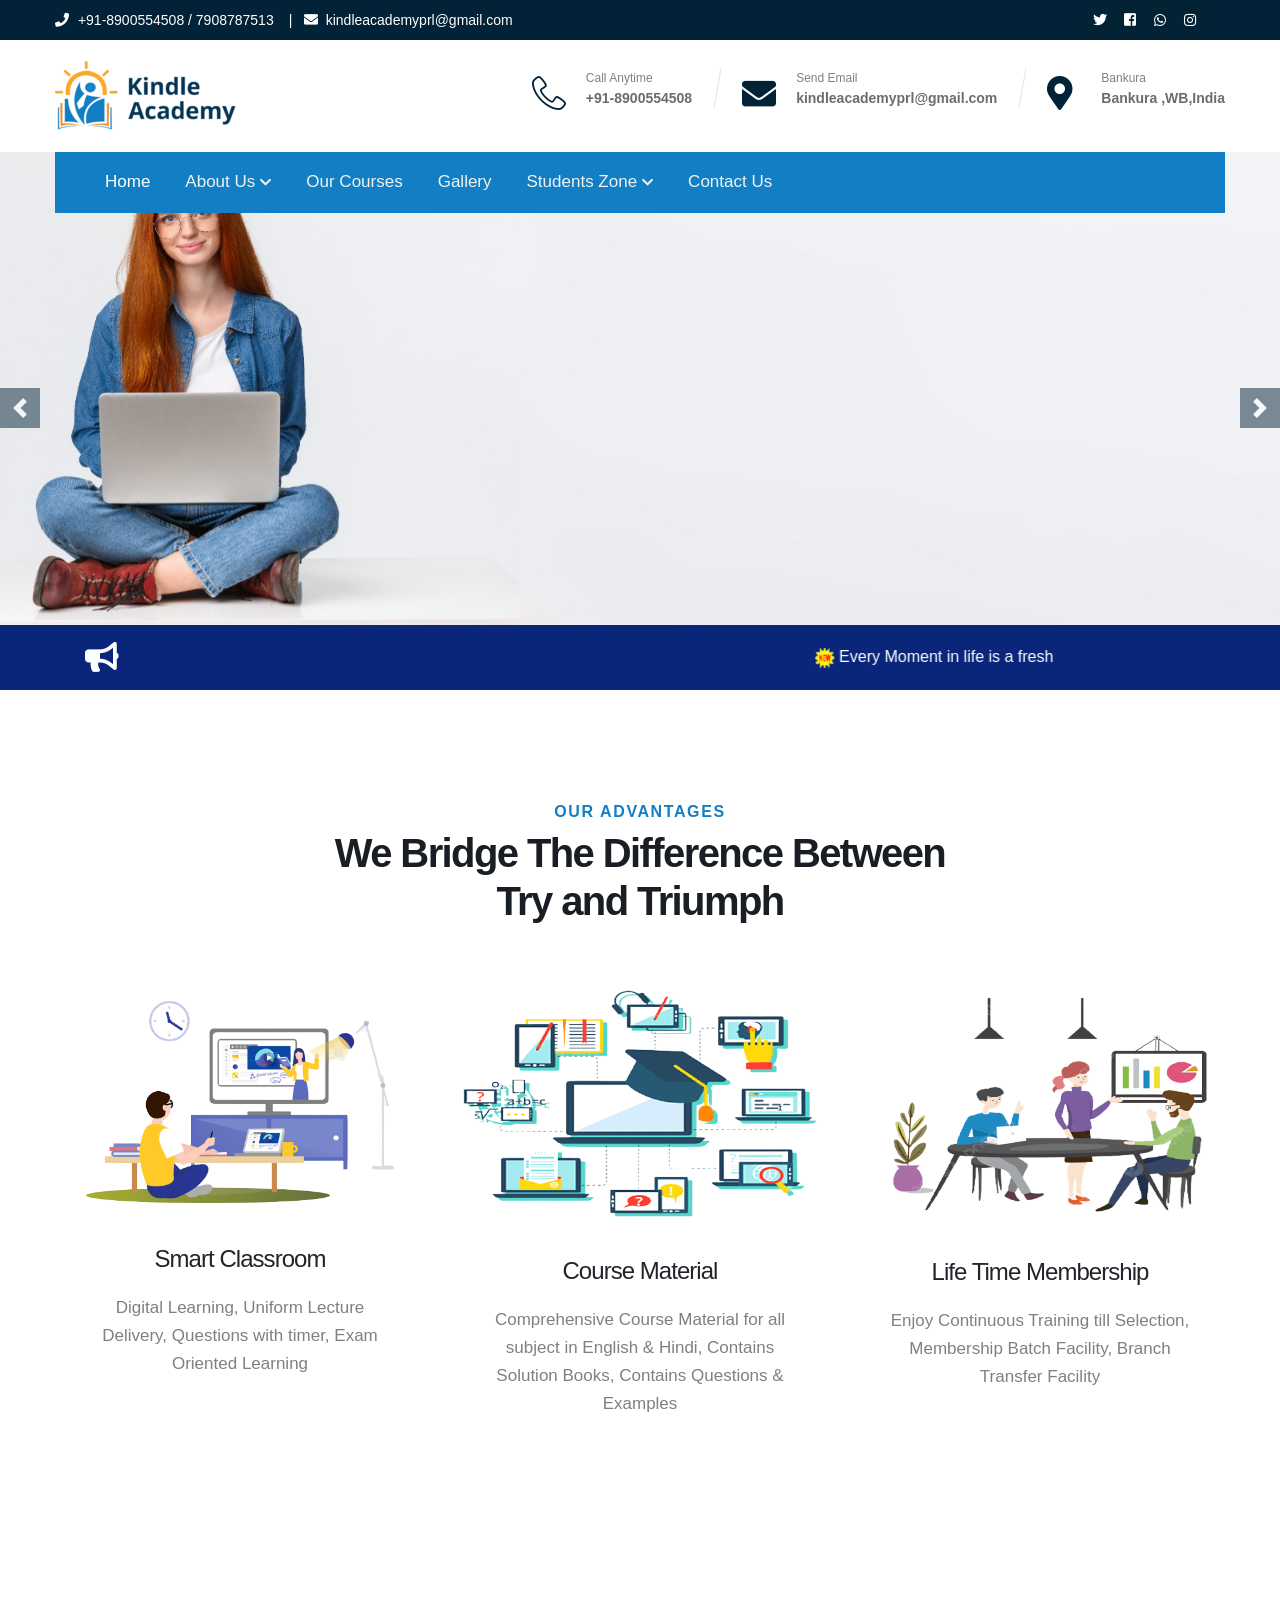
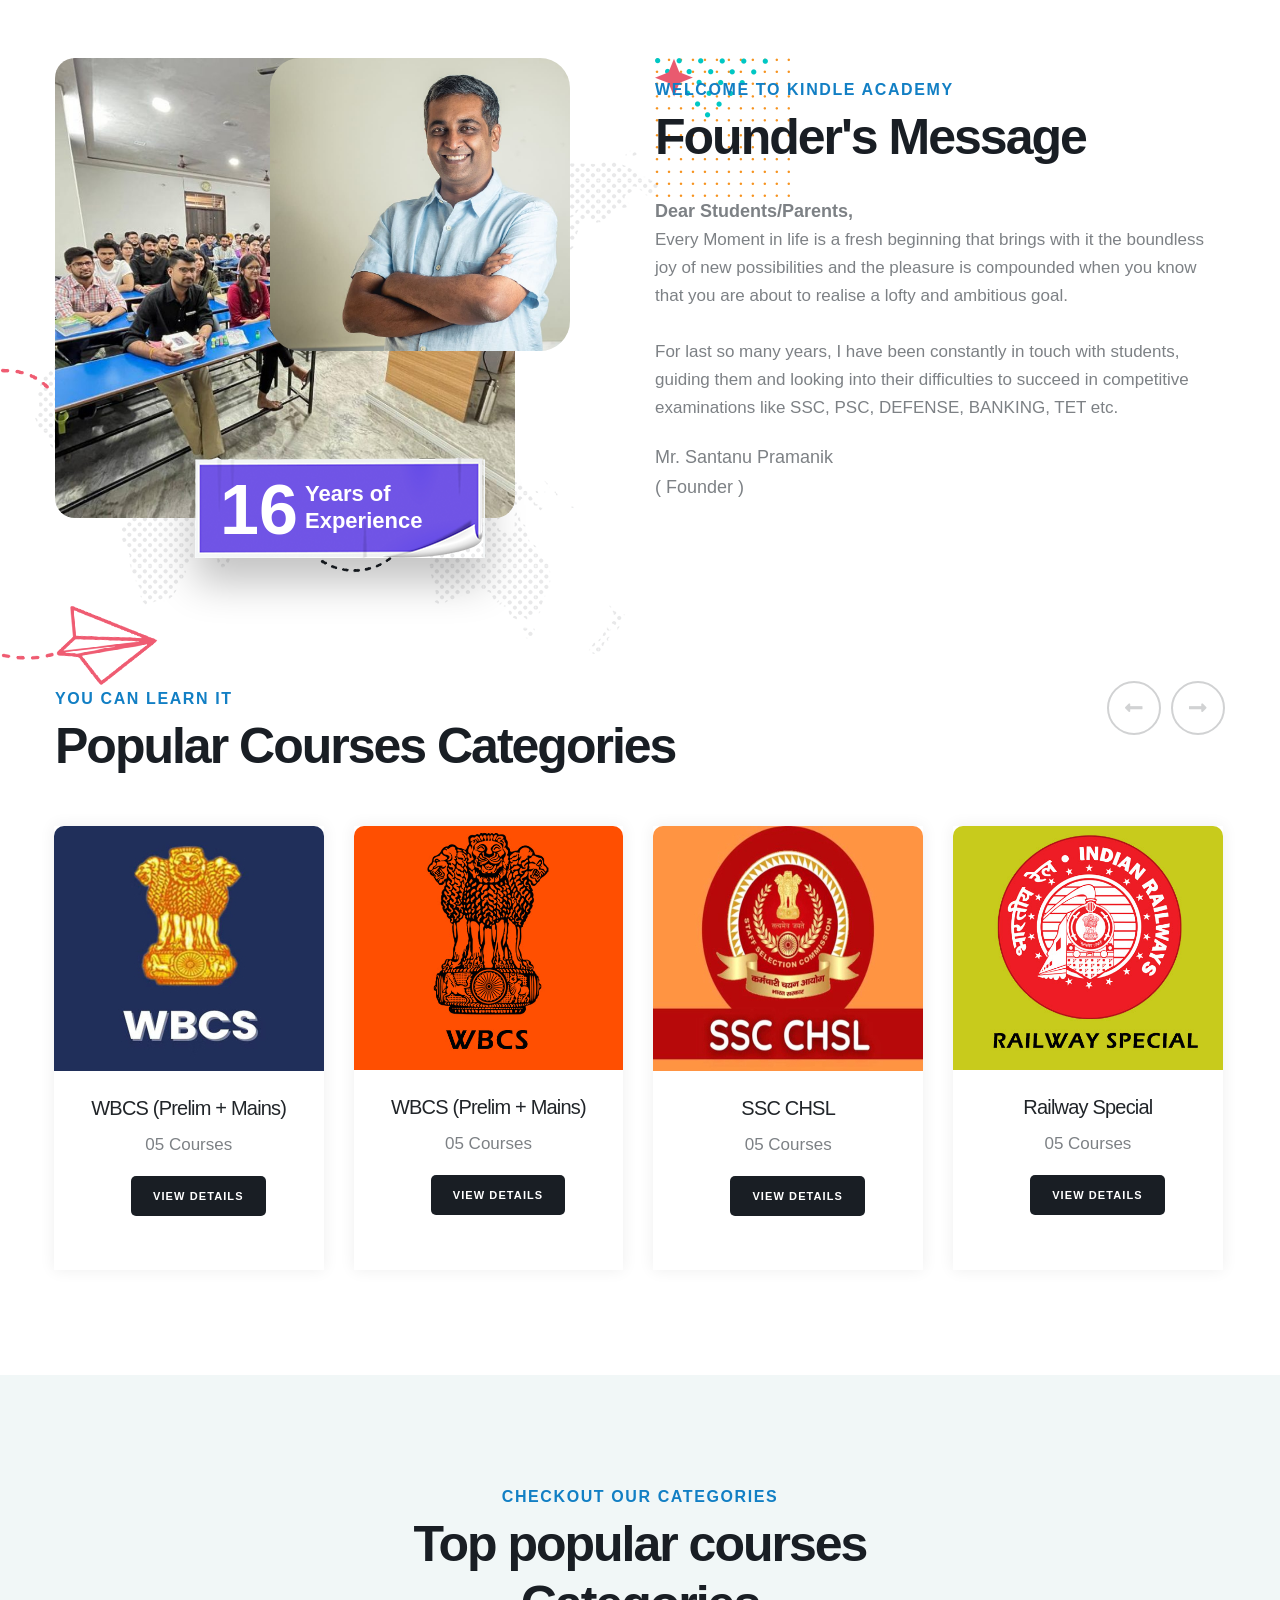
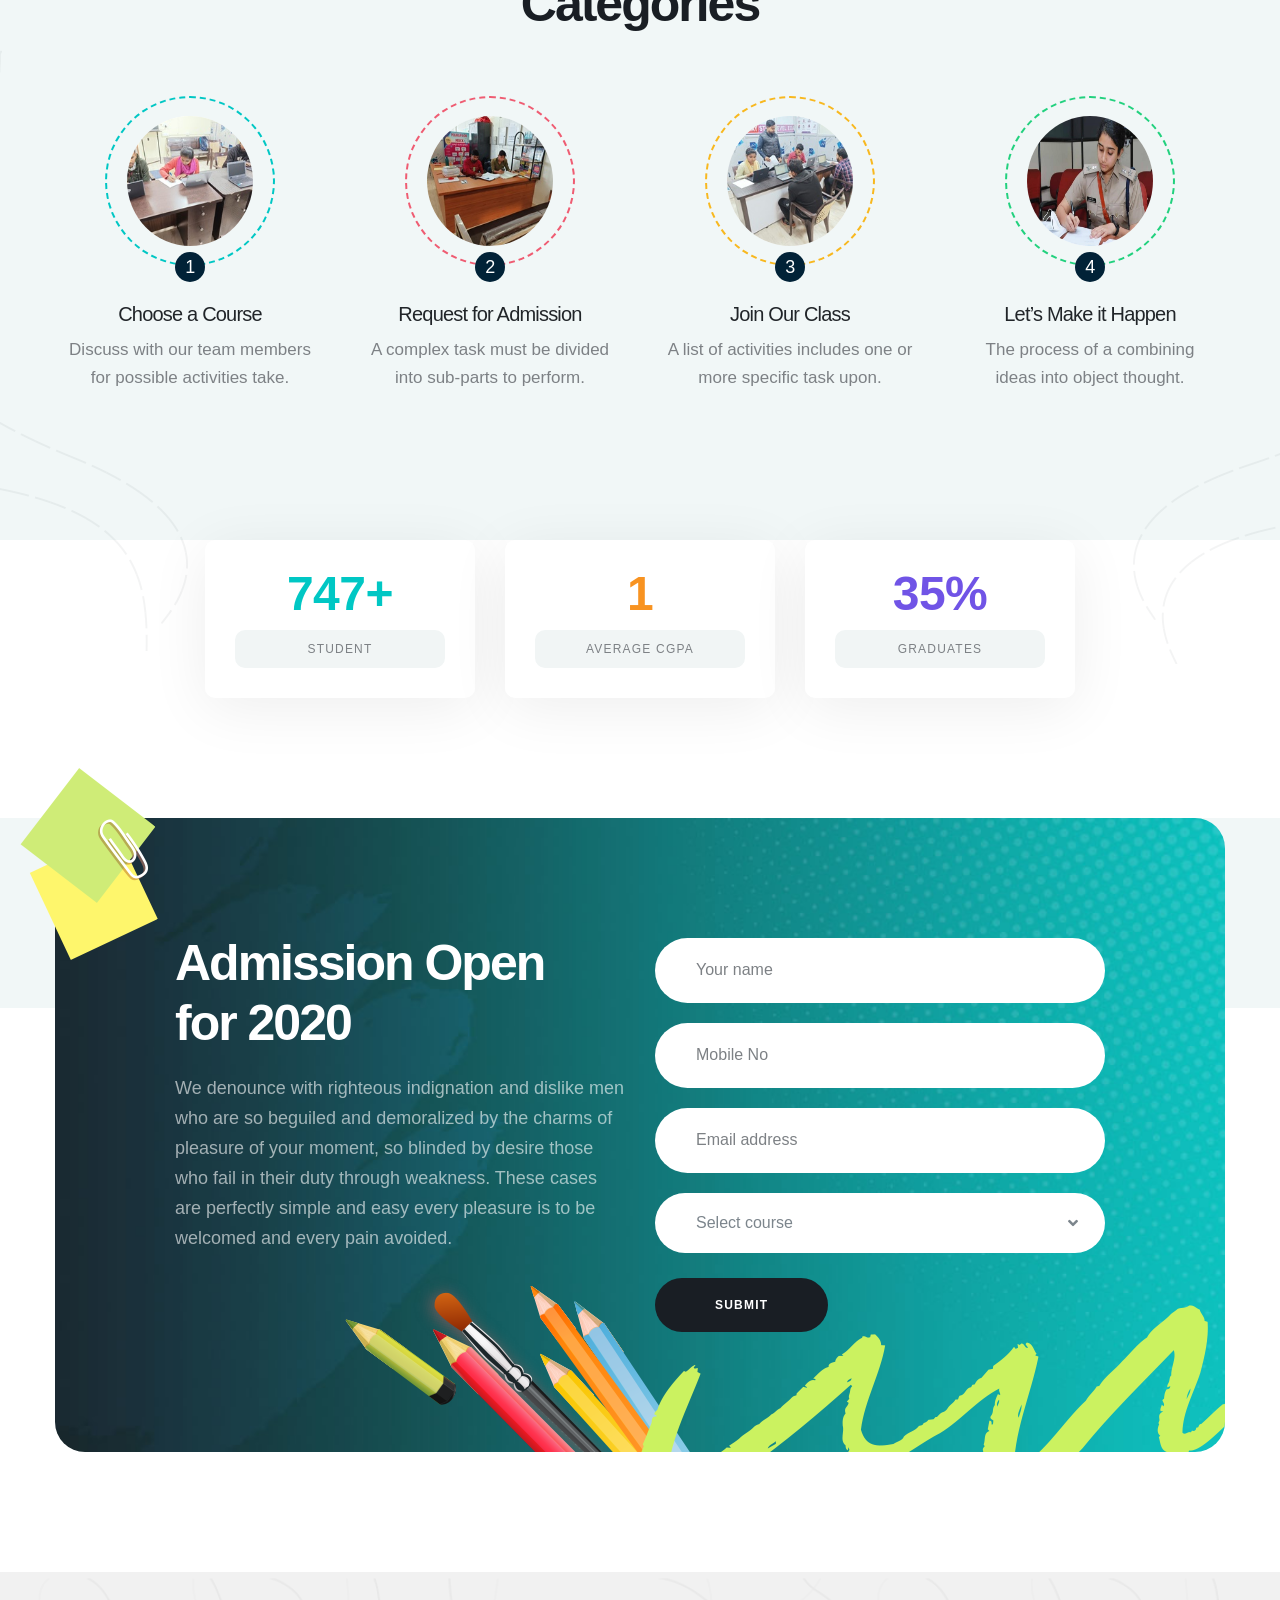
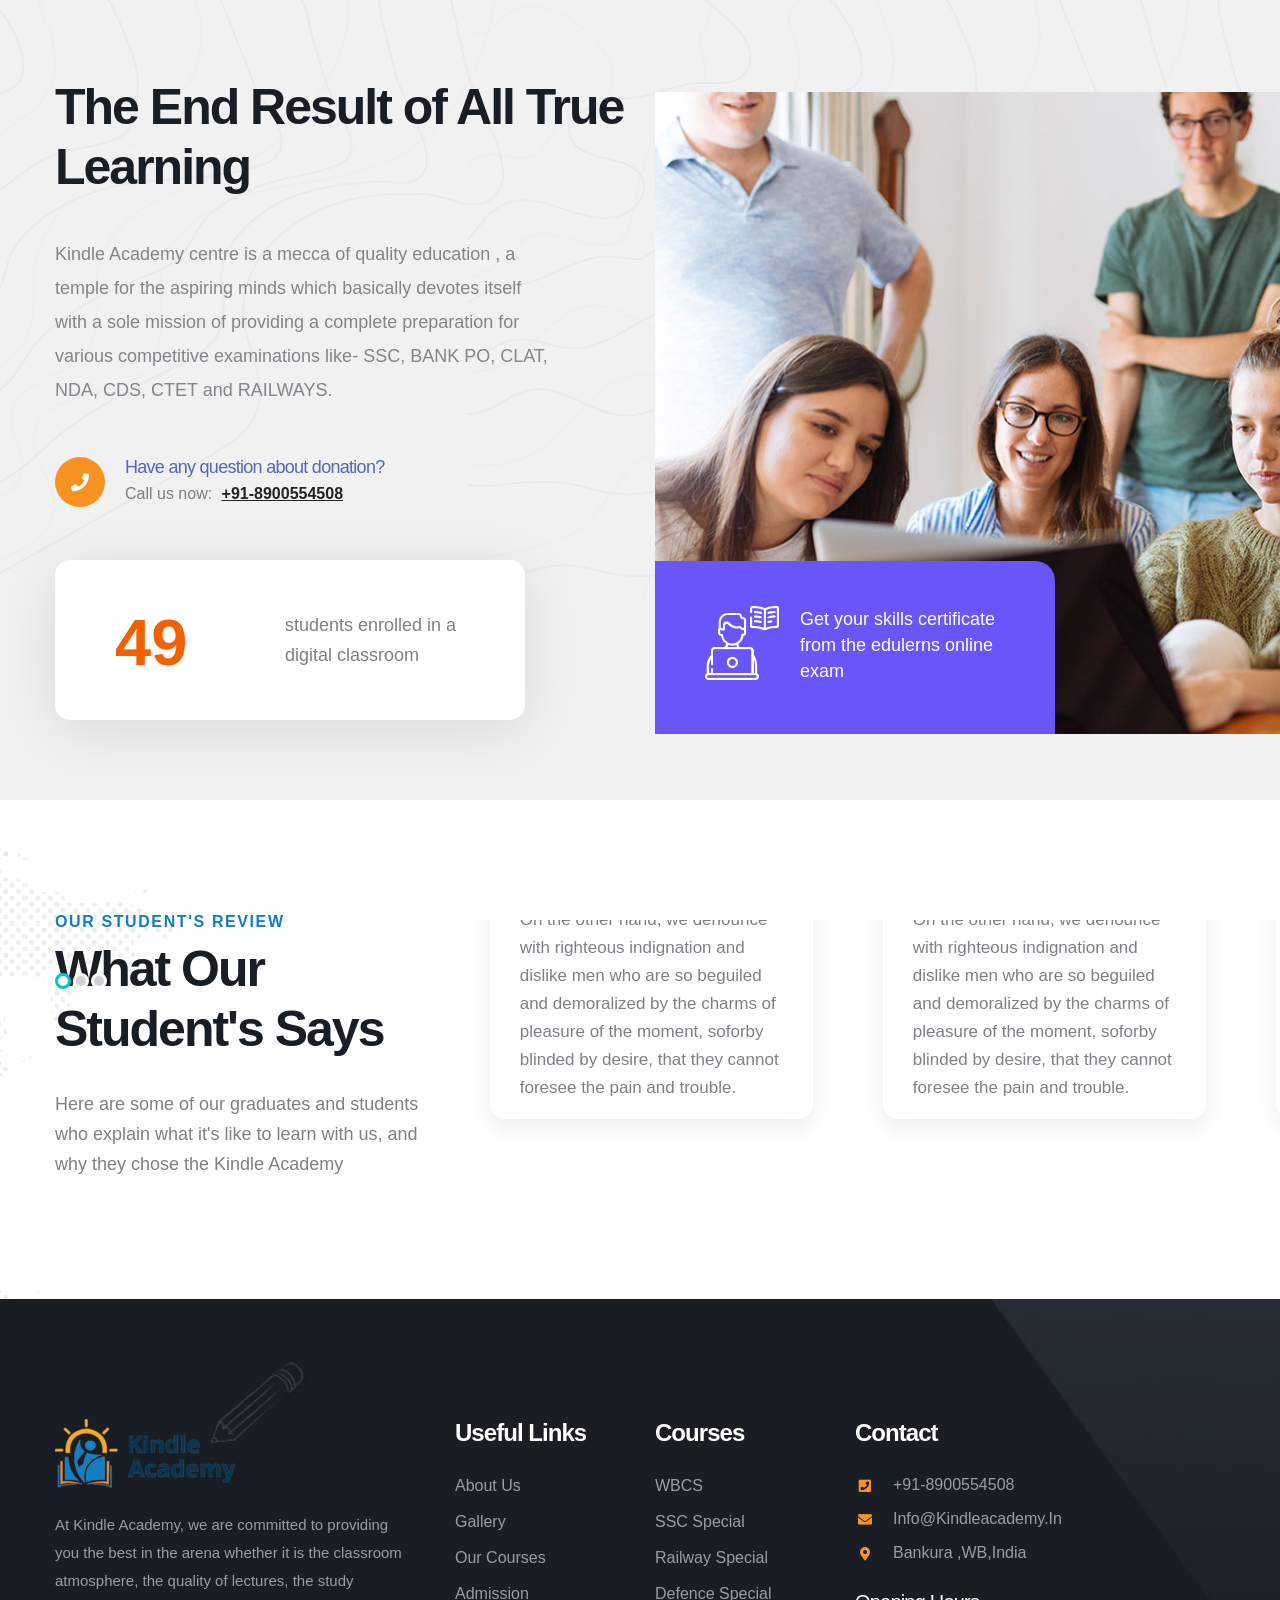
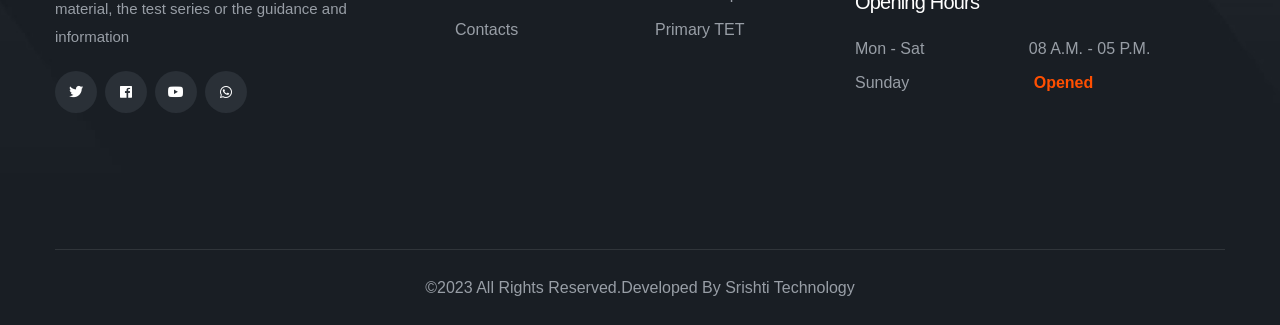
==== commit 7b96bd54: "chnage footer date" ====
--- a/index.html
+++ b/index.html
@@ -1490,7 +1490,7 @@
 			<div class="footer-bottom">
 				<div class="auto-container">
 					<div class="inner-container">
-						<div class="copyright-text"> ©2022 All Rights Reserved.Developed By <a
+						<div class="copyright-text"> ©2023 All Rights Reserved.Developed By <a
 								href="index.html">Srishti Technology</a></div>
 					</div>
 				</div>
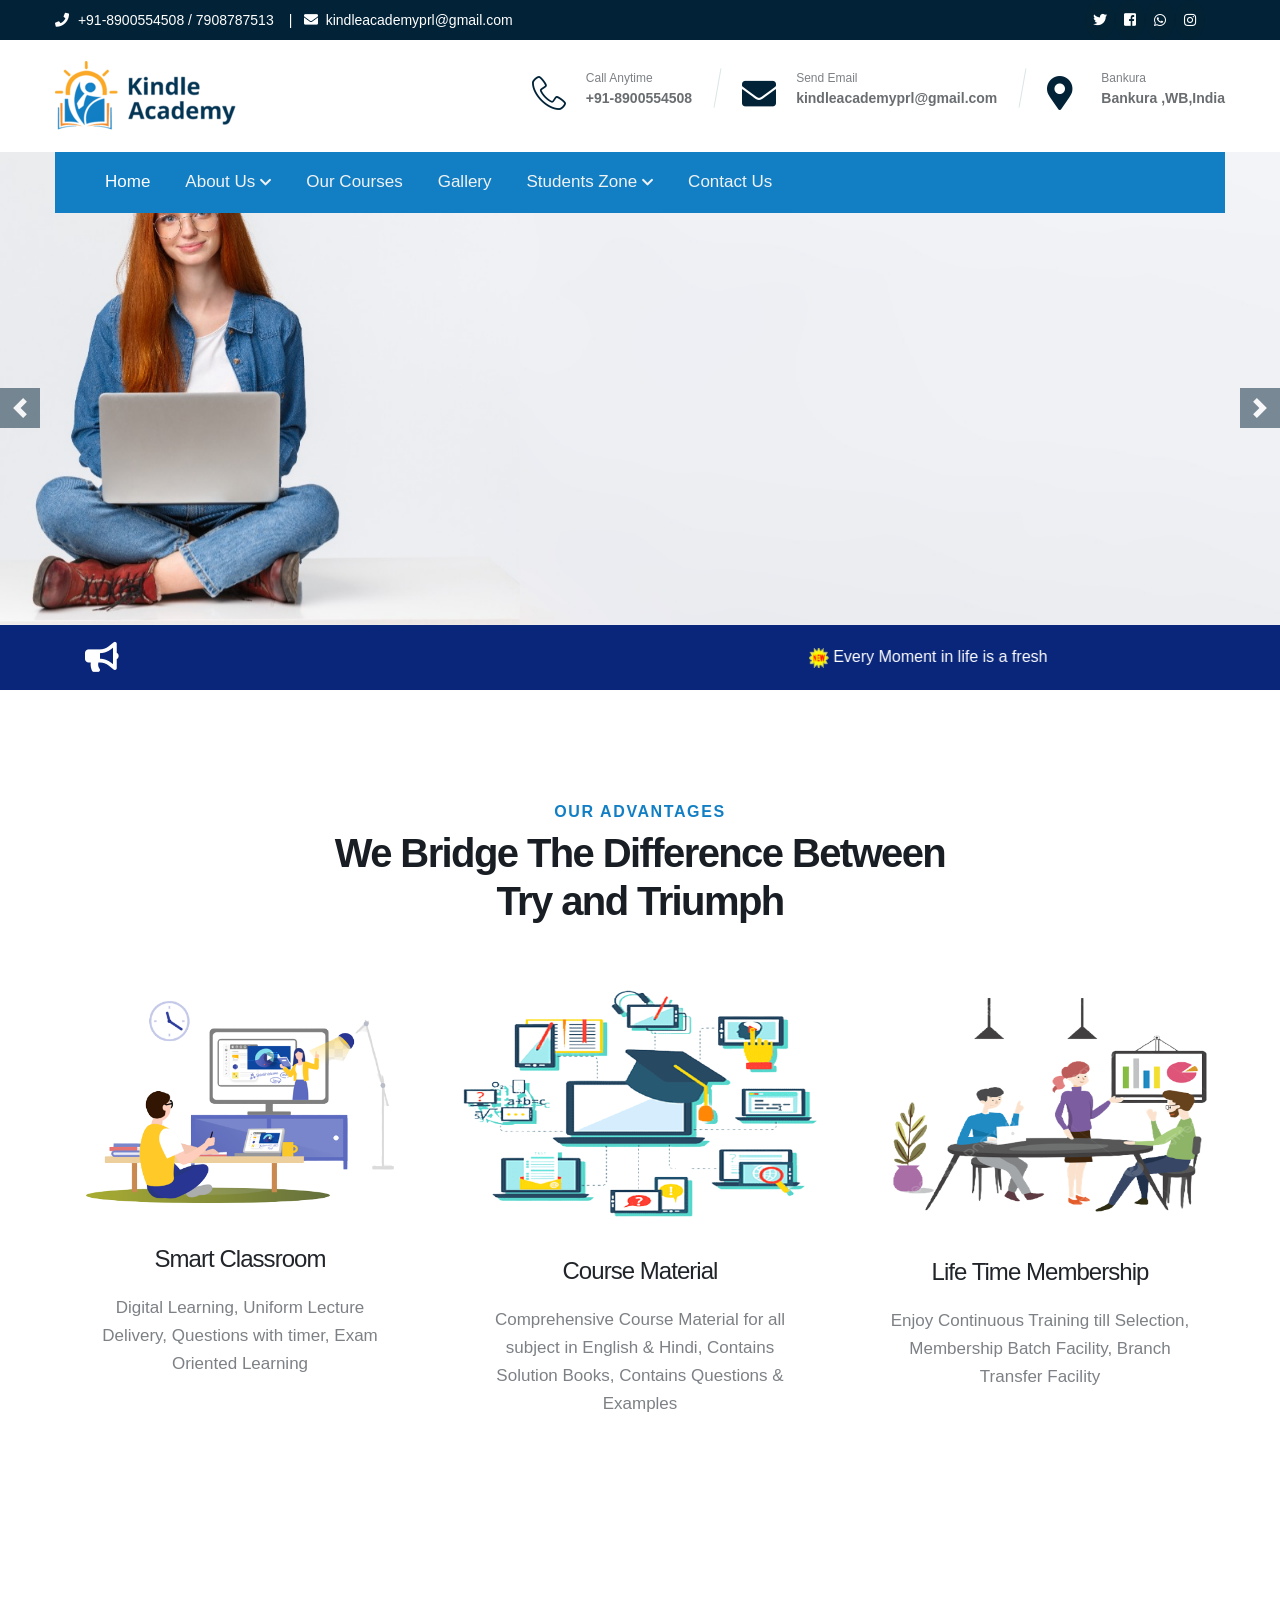
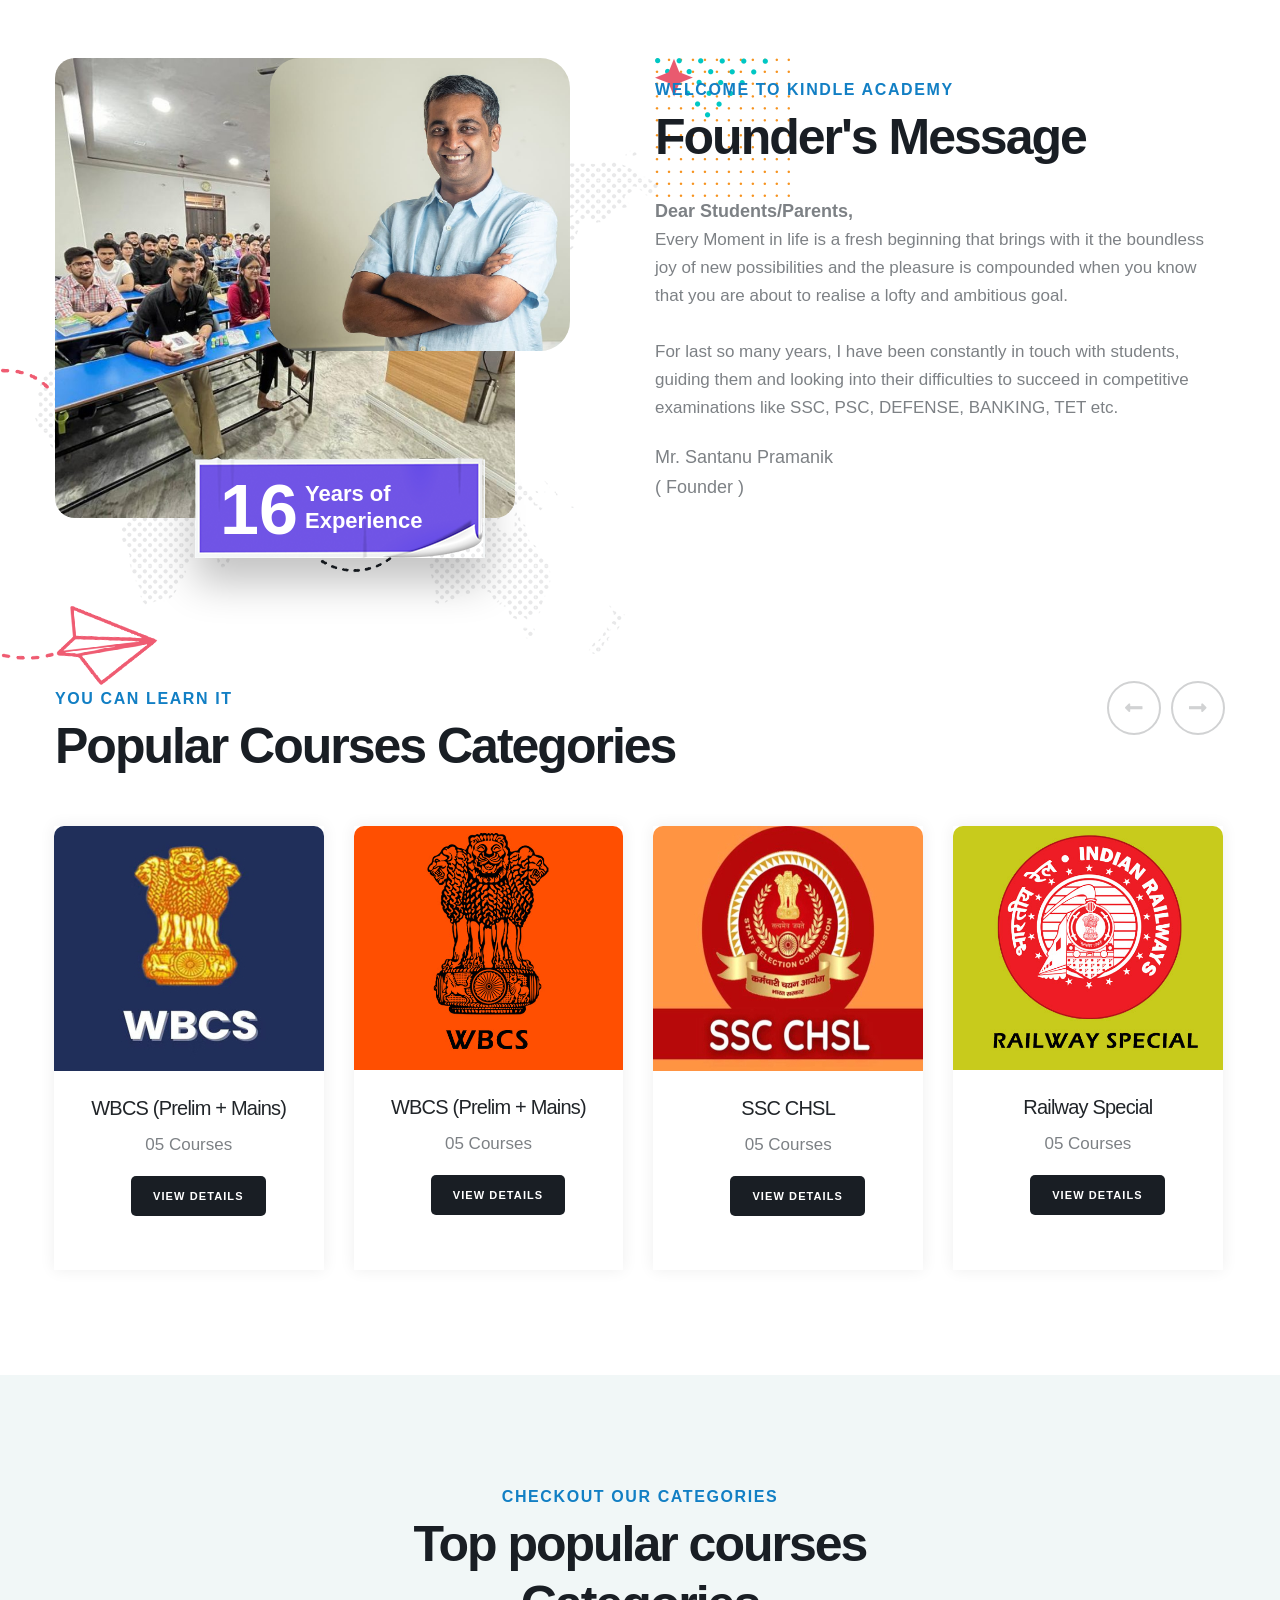
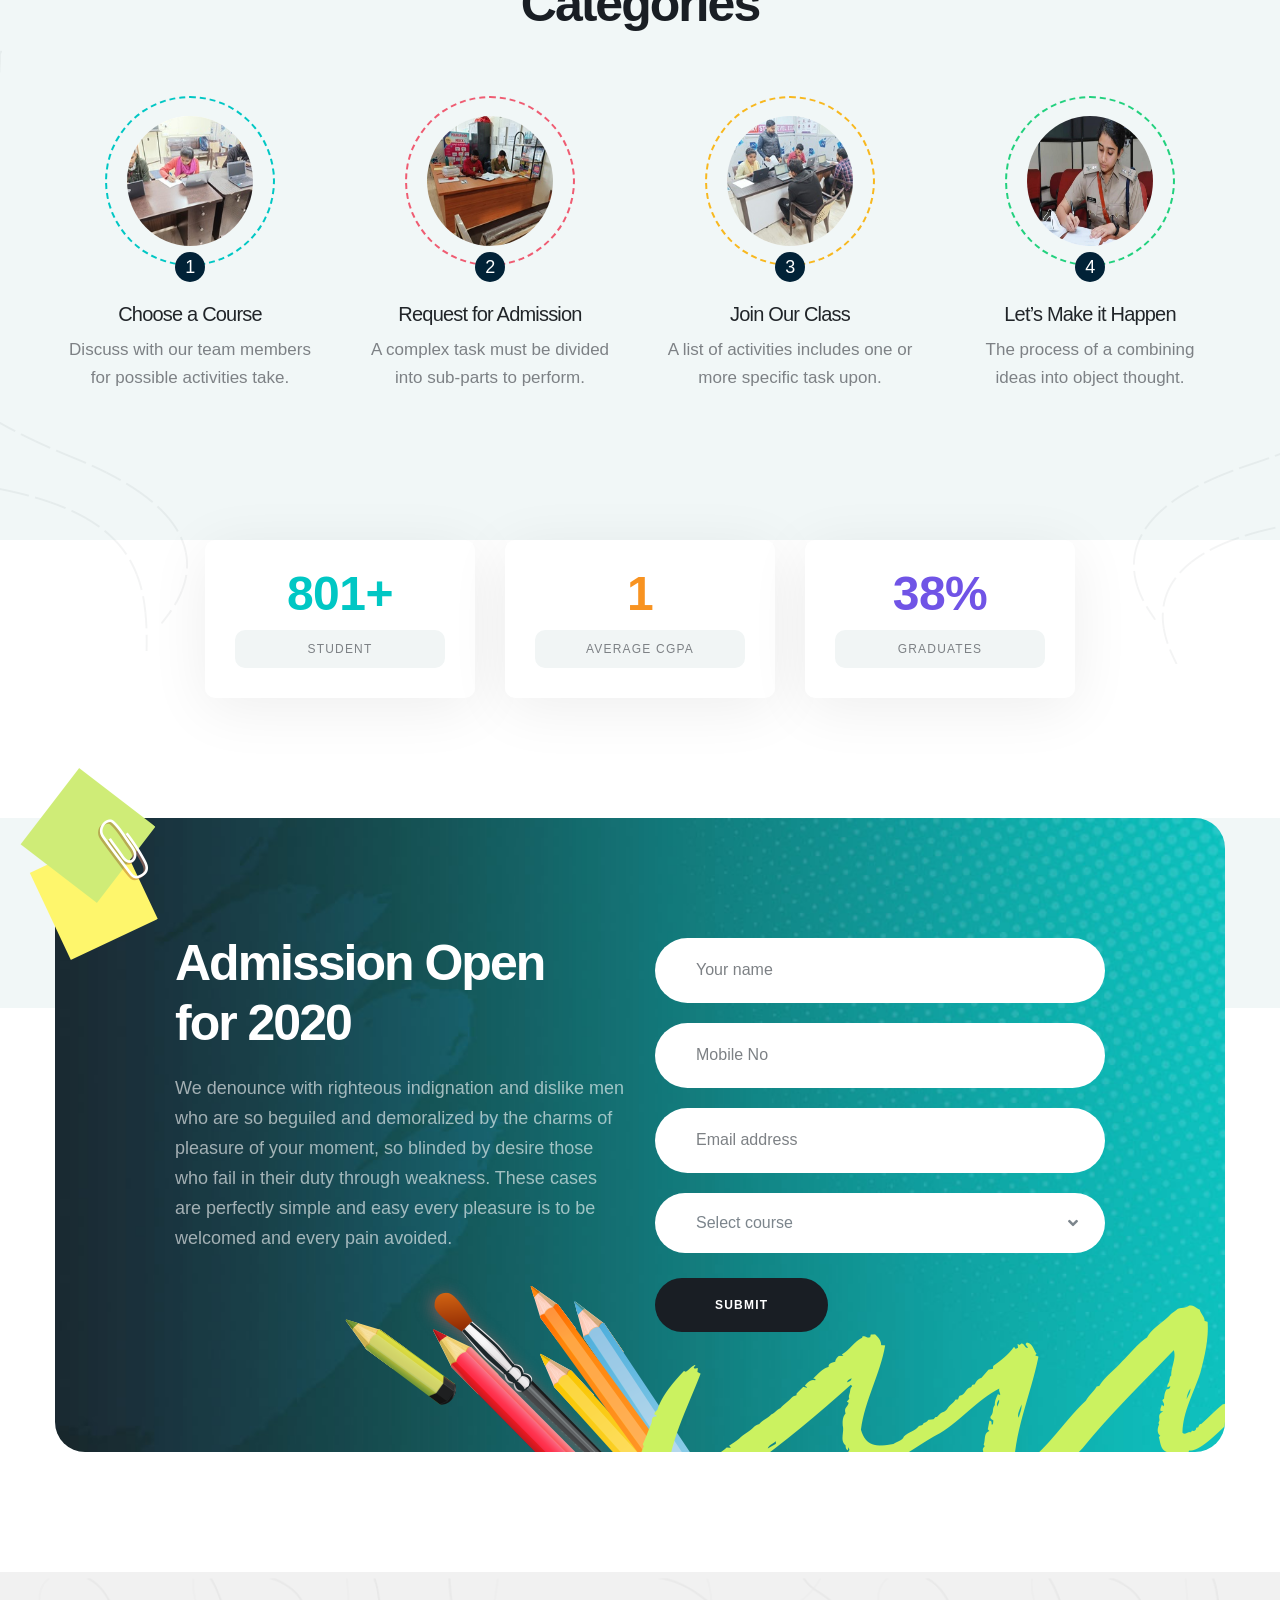
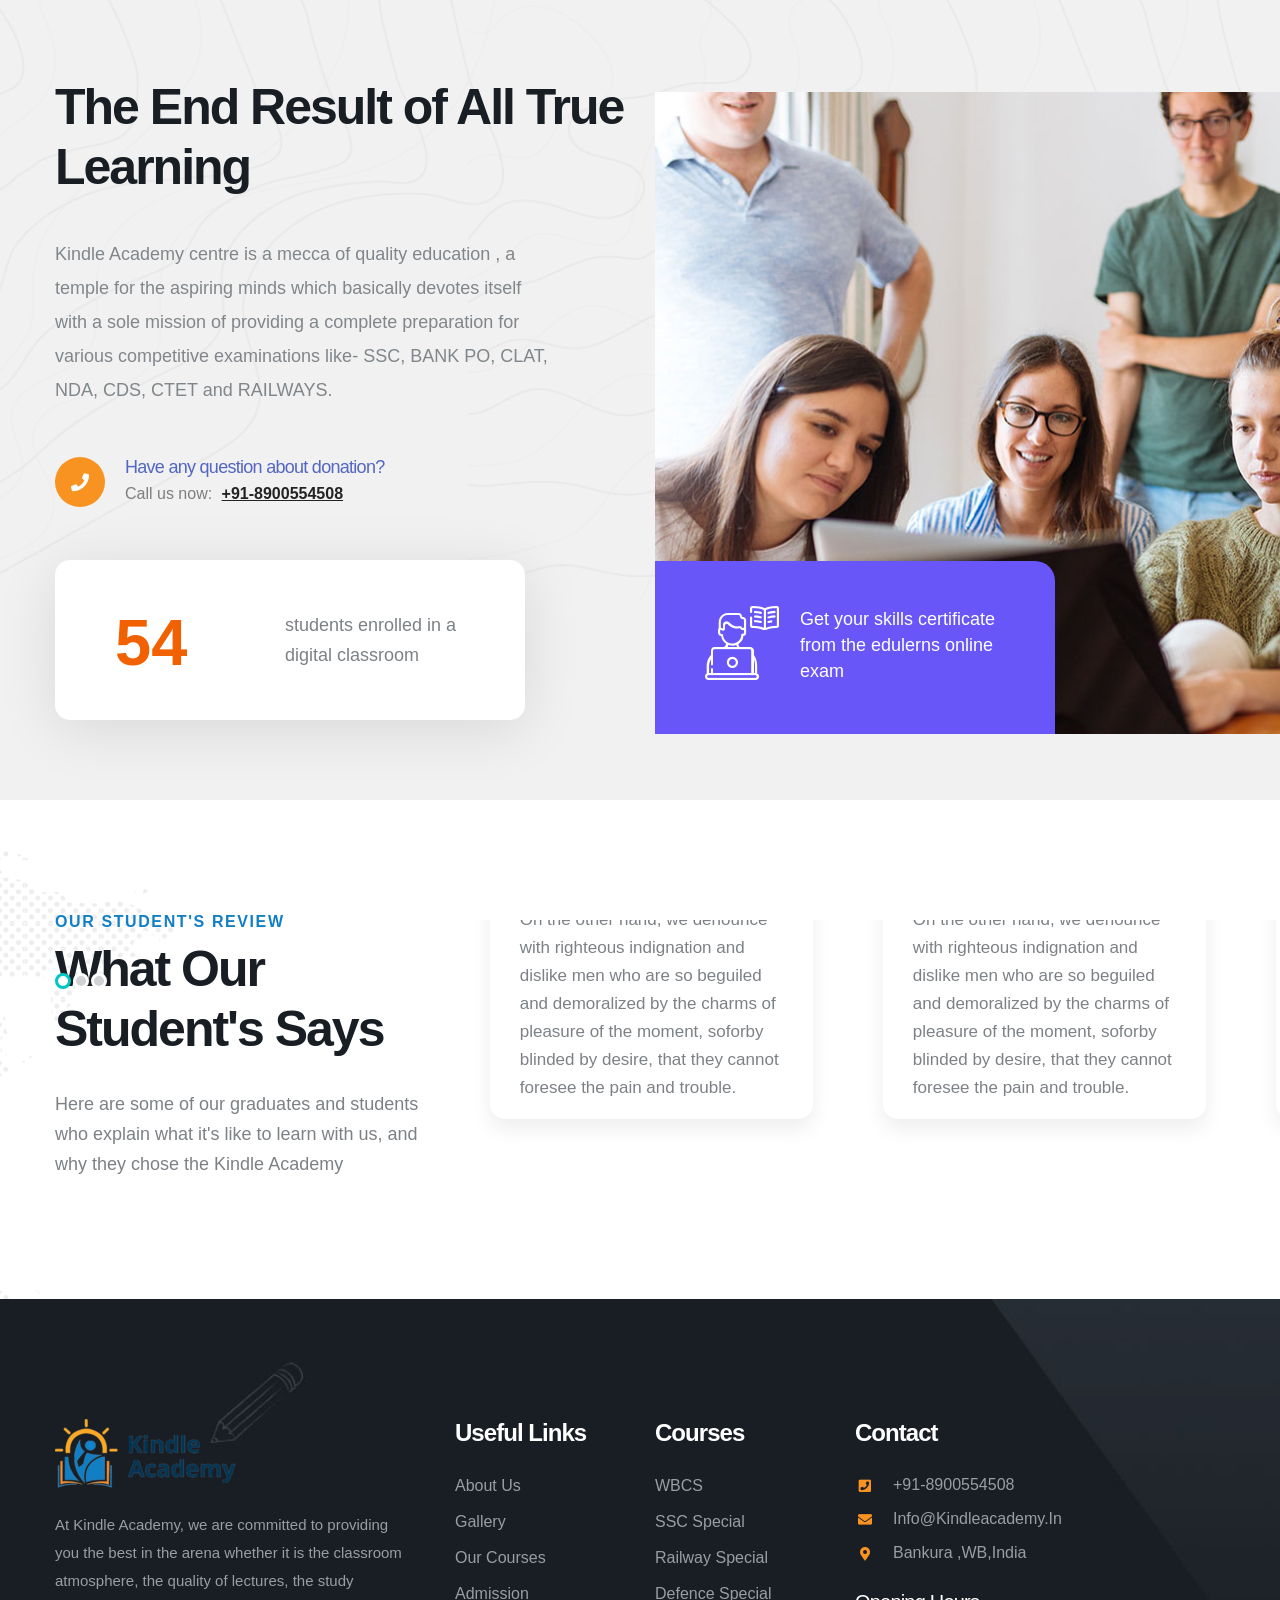
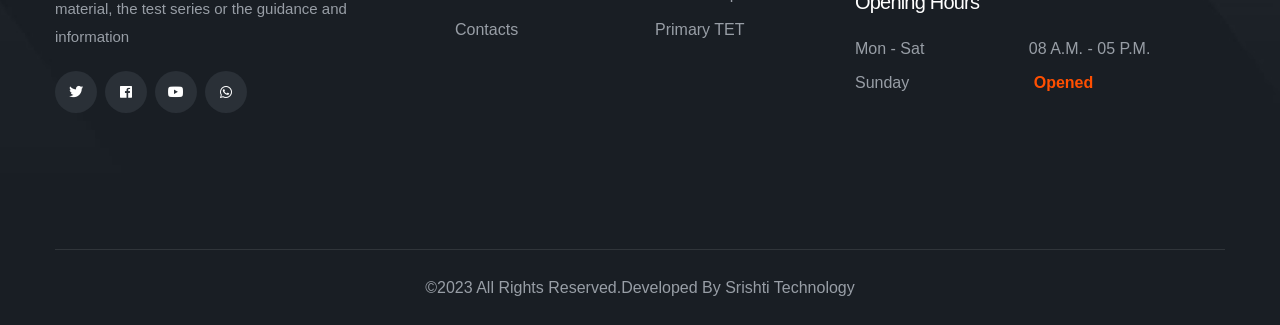
==== commit d5274120: "edit page course and notice" ====
--- a/index.html
+++ b/index.html
@@ -1537,8 +1537,6 @@
 	<script src="js/owl.js"></script>
 	<script src="js/script.js"></script>
 
-
-
 </body>
 
 </html>
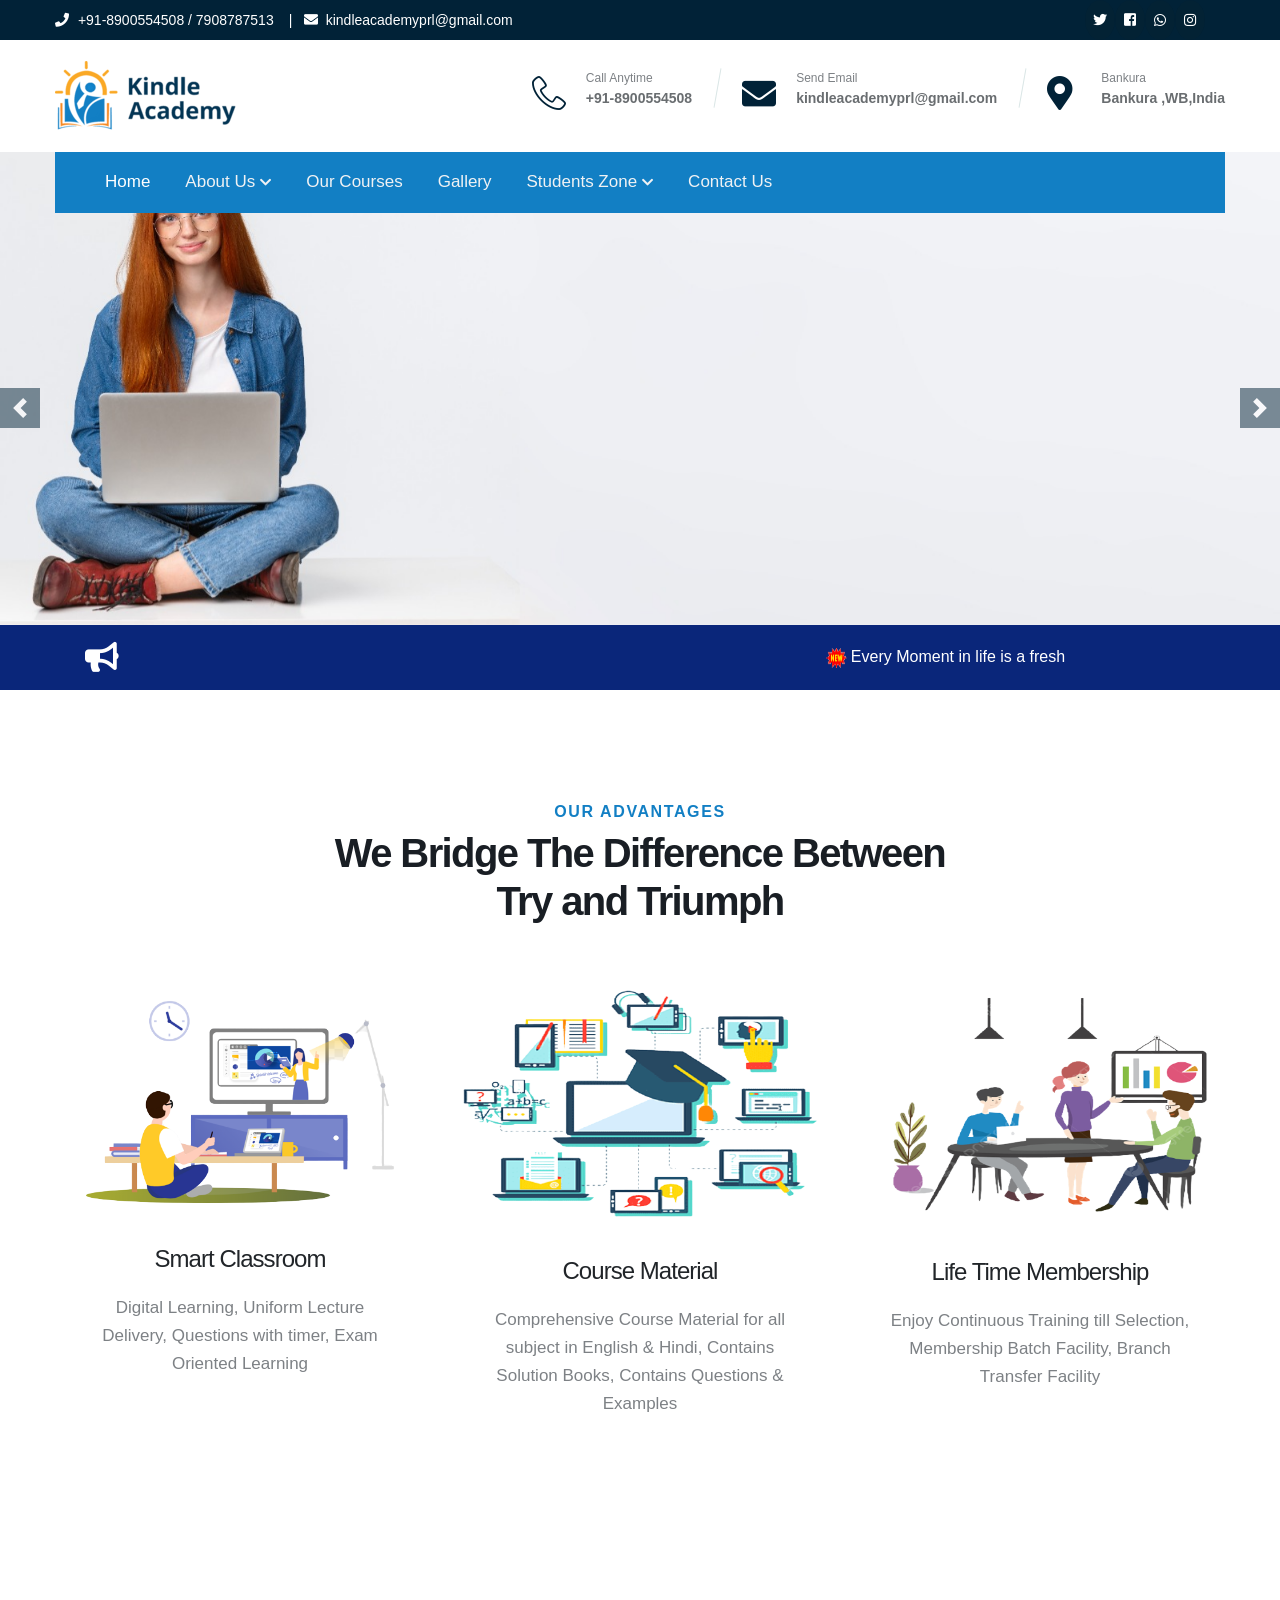
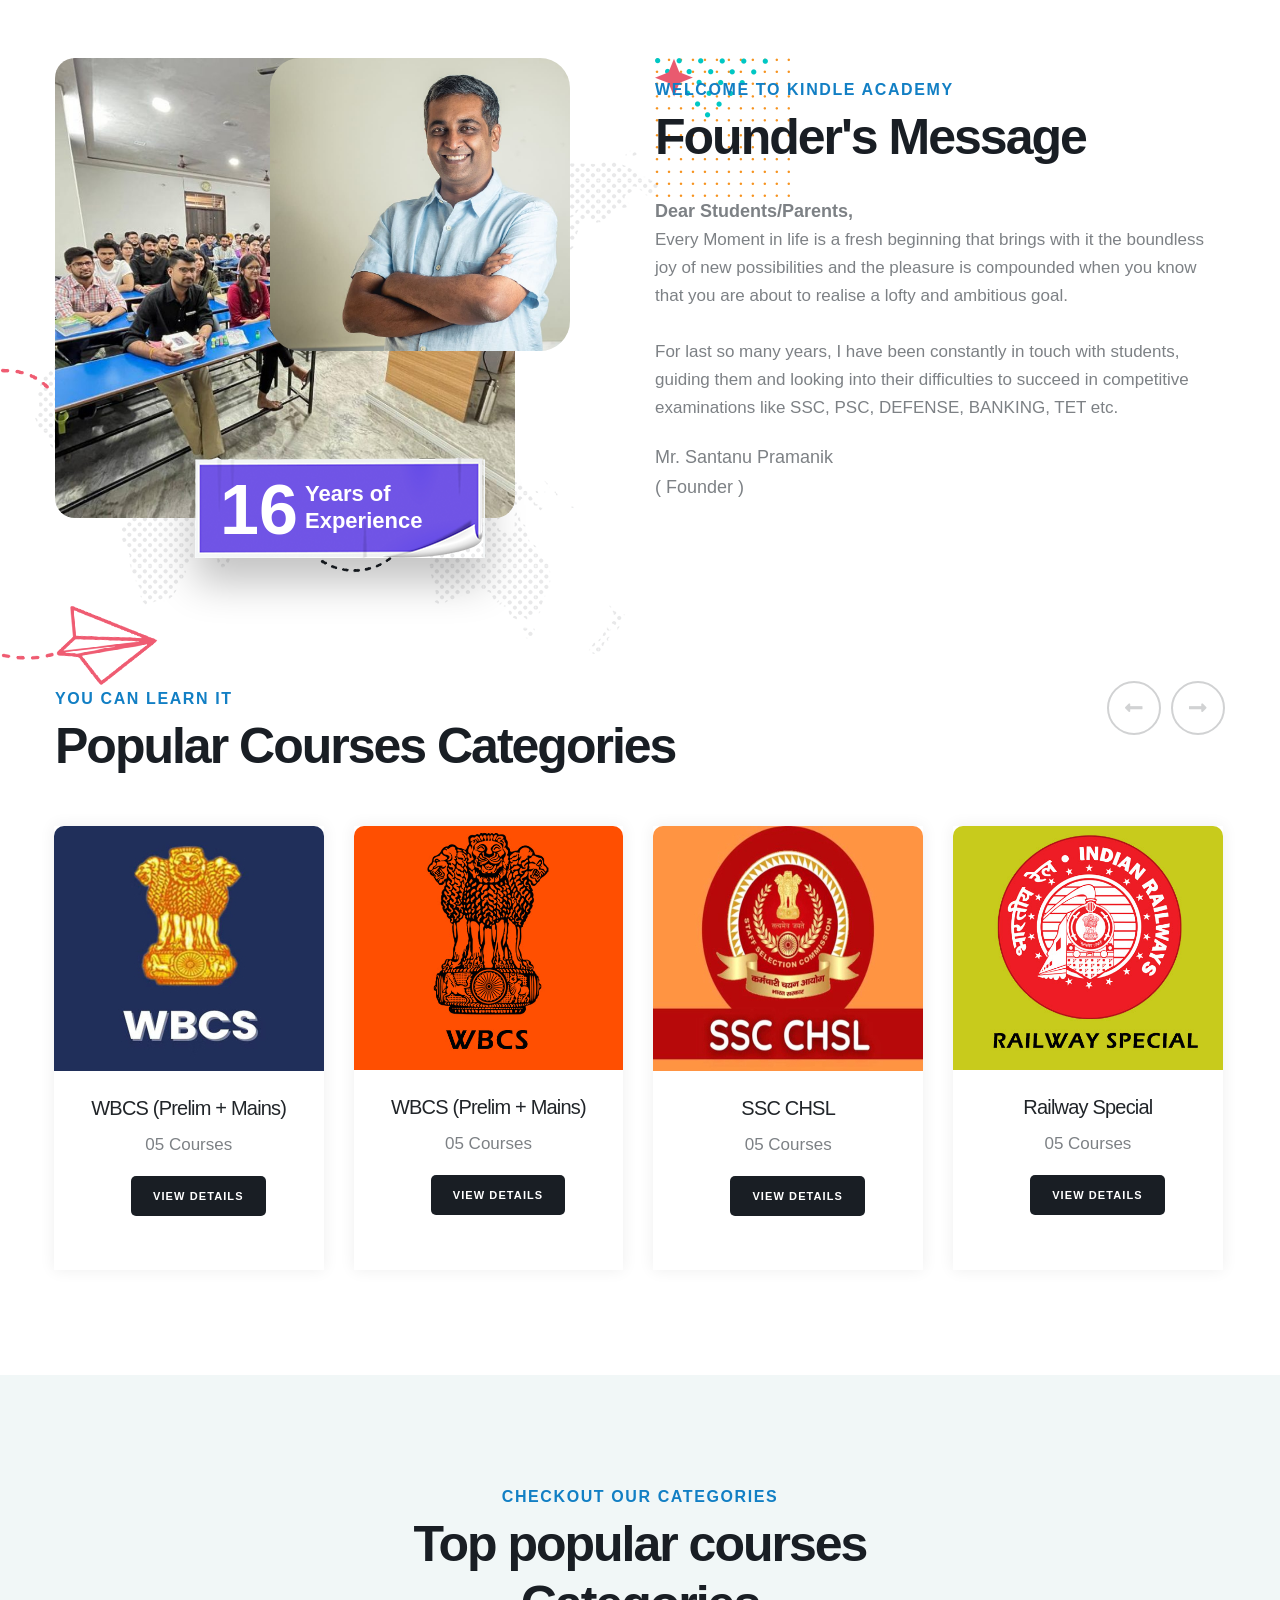
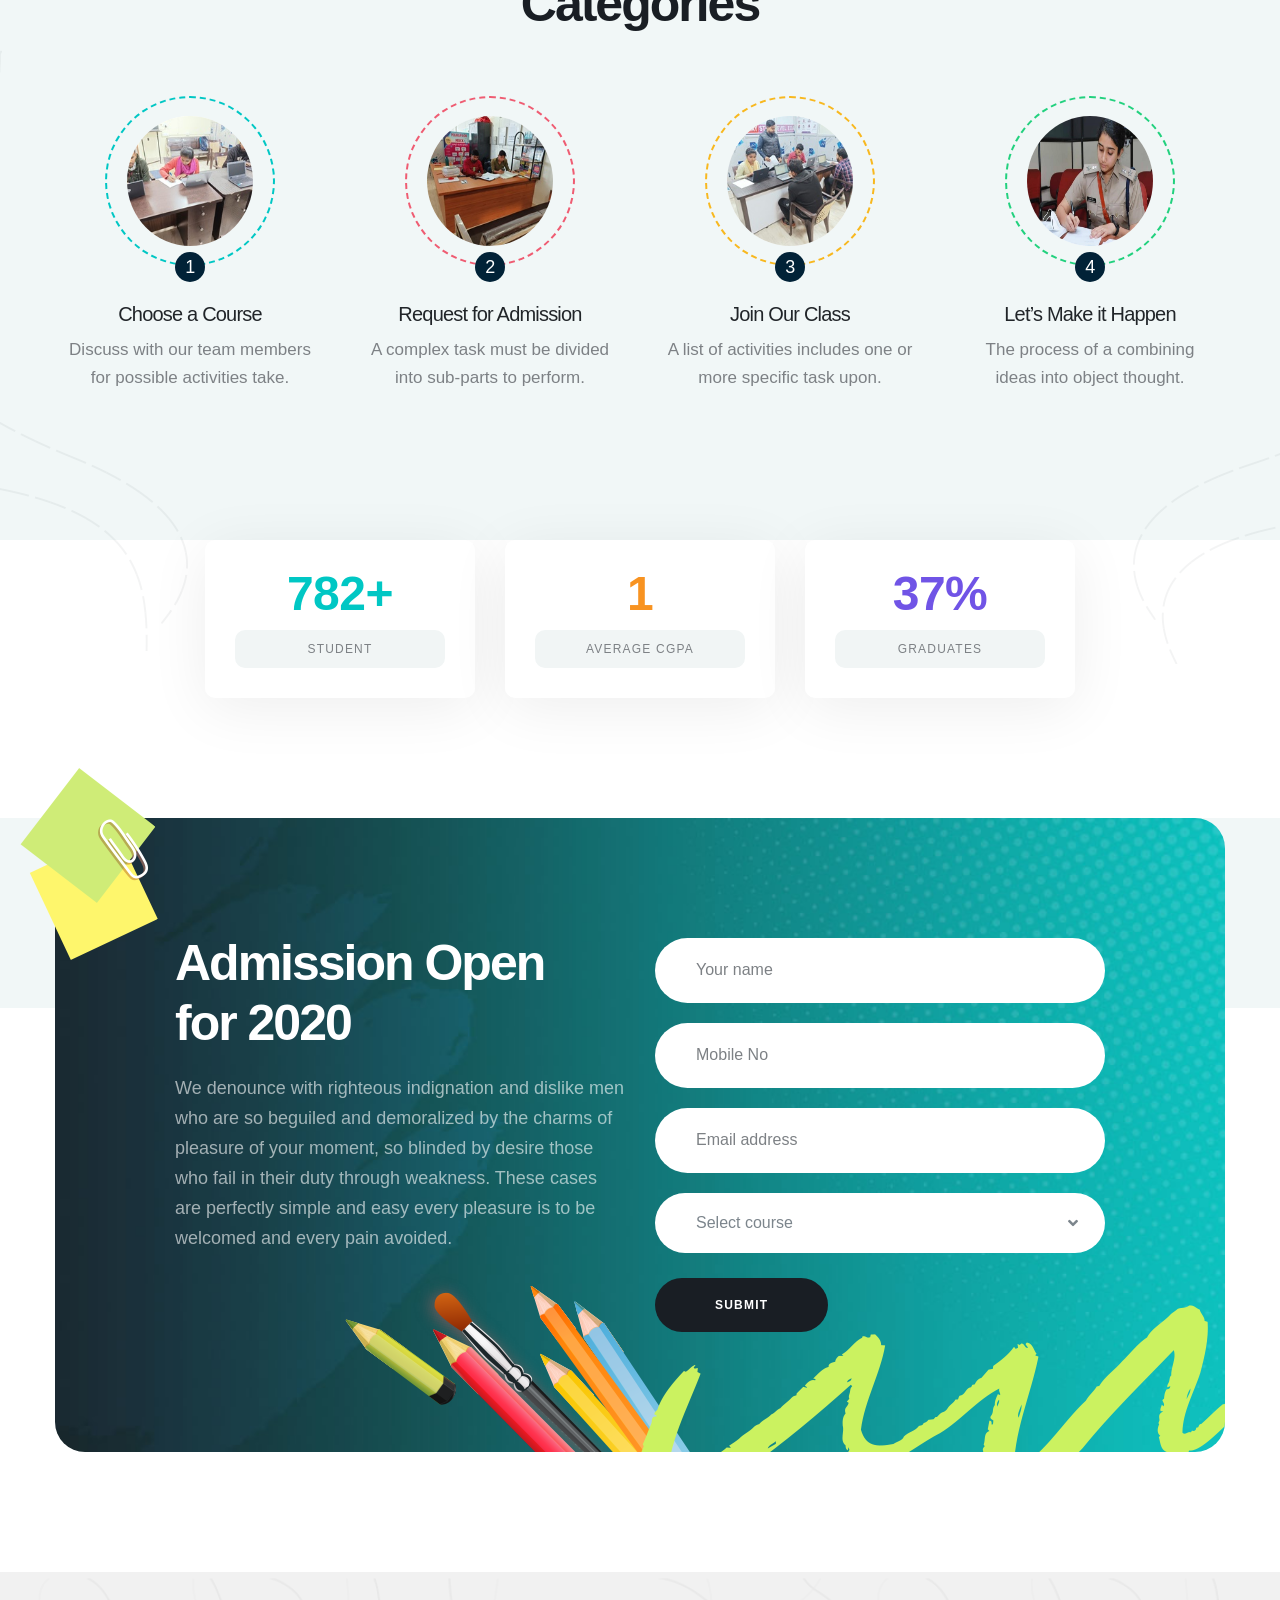
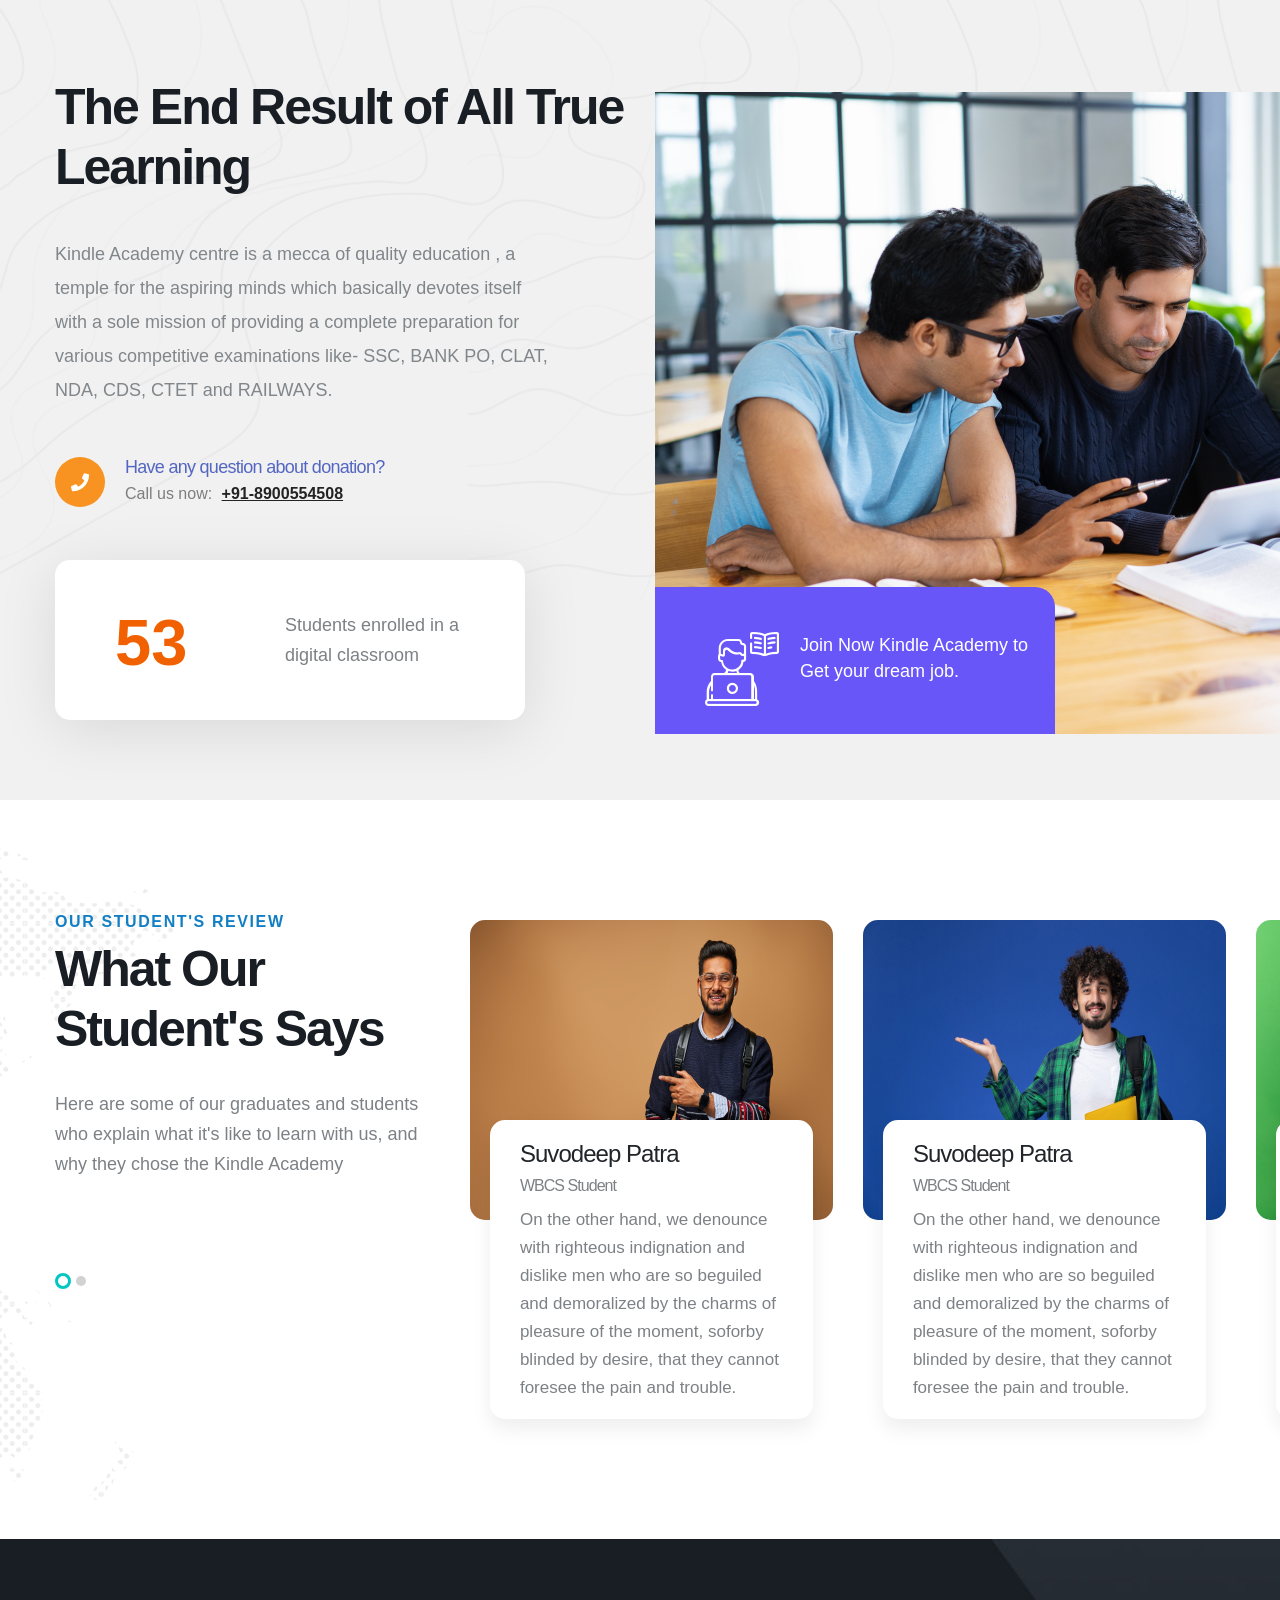
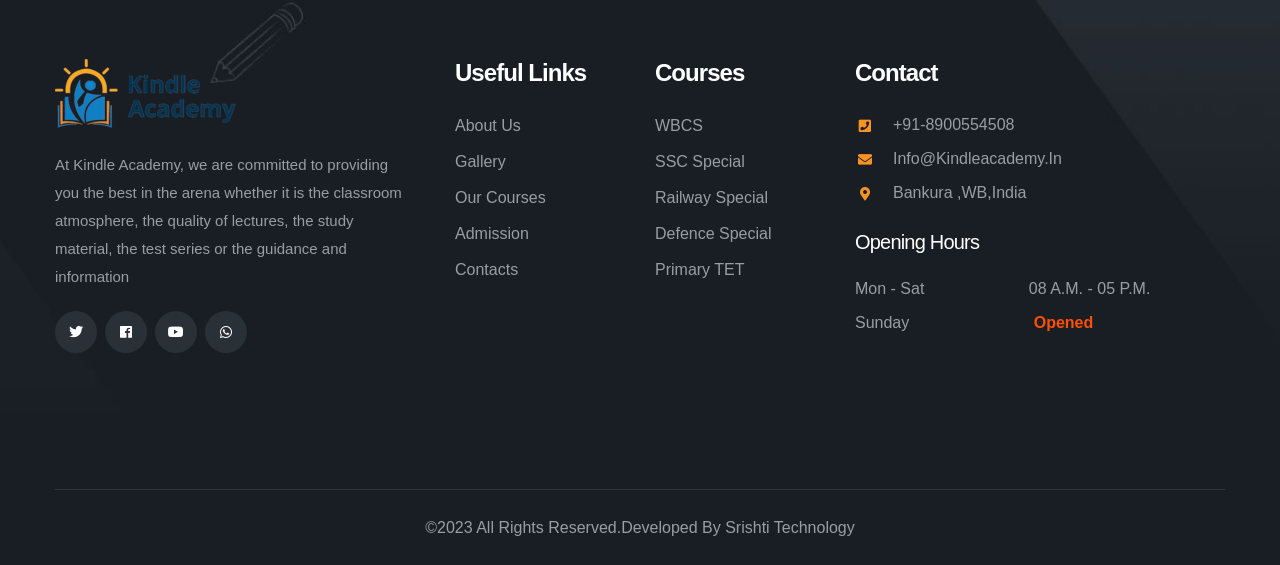
==== commit 73aea4f6: "changes content in pages" ====
--- a/index.html
+++ b/index.html
@@ -17,7 +17,7 @@
 	<link href="css/responsive.css" rel="stylesheet">
 
 	<link rel="shortcut icon" href="images/web-logo-kind.png" type="image/x-icon">
-<link rel="icon" href="images/web-logo-kind.png" type="image/x-icon">
+	<link rel="icon" href="images/web-logo-kind.png" type="image/x-icon">
 
 	<link rel="stylesheet" href="https://cdn.jsdelivr.net/npm/bootstrap@4.0.0/dist/css/bootstrap.min.css"
 		integrity="sha384-Gn5384xqQ1aoWXA+058RXPxPg6fy4IWvTNh0E263XmFcJlSAwiGgFAW/dAiS6JXm" crossorigin="anonymous">
@@ -96,10 +96,9 @@
 									<span class="title">Send Email</span>
 									<a href="mailto:
 									kindleacademyprl@gmail.com
-									"
-										class="text text-color">
+									" class="text text-color">
 										kindleacademyprl@gmail.com
-										</a>
+									</a>
 								</div>
 							</li>
 							<li>
@@ -166,18 +165,19 @@
 								</li>
 							</ul> -->
 									</li>
-									<li class="dropdown"><a href="#">About Us<i class="fa fa-chevron-down" aria-hidden="true"></i></a>
+									<li class="dropdown"><a href="#">About Us<i class="fa fa-chevron-down"
+												aria-hidden="true"></i></a>
 										<ul>
-								<li><a href="history.html">Our History</a></li>
-								<li><a href="mission-vision.html">Mision & Vision</a>
-									<!-- <ul>
+											<li><a href="history.html">Our History</a></li>
+											<li><a href="mission-vision.html">Mision & Vision</a>
+												<!-- <ul>
 										<li><a href="page-team.html">Team List</a></li>
 										<li><a href="page-team-details.html">Team Details</a></li>
 									</ul> -->
-								</li>
-								<li><a href="founder_message.html">Founder's Message</a></li>
-								
-							</ul>
+											</li>
+											<li><a href="founder_message.html">Founder's Message</a></li>
+
+										</ul>
 									</li>
 									<li><a href="page-courses.html">Our Courses</a>
 										<!-- <ul>
@@ -194,12 +194,13 @@
 								<li><a href="shop-checkout.html">Checkout</a></li>
 							</ul> -->
 									</li>
-									<li class="dropdown"><a href="#">Students Zone<i class="fa fa-chevron-down" aria-hidden="true"></i></a>
+									<li class="dropdown"><a href="#">Students Zone<i class="fa fa-chevron-down"
+												aria-hidden="true"></i></a>
 										<ul>
-								<li><a href="admission.html">Admission</a></li>
-								<li><a href="study_material.html">Study Material</a></li>
-								<li><a href="result.html">Result</a></li>
-							</ul>
+											<li><a href="admission.html">Admission</a></li>
+											<li><a href="study_material.html">Study Material</a></li>
+											<li><a href="result.html">Result</a></li>
+										</ul>
 									</li>
 									<li><a href="page-contact.html">Contact Us</a></li>
 								</ul>
@@ -373,27 +374,29 @@
 
 				</ul> -->
 
-				<div id="carouselExampleControls" class="carousel slide" data-ride="carousel">
-					<div class="carousel-inner">
-					  <div class="carousel-item active">
-						<img class="d-block w-100" src="images/slider/main_slider.jpeg" alt="First slide">
-					  </div>
-					  <div class="carousel-item">
-						<img class="d-block w-100" src="images/slider/main_slider.jpeg" alt="Second slide">
-					  </div>
-					  <div class="carousel-item">
-						<img class="d-block w-100" src="images/slider/main_slider.jpeg" alt="Third slide">
-					  </div>
-					</div>
-					<a class="carousel-control-prev" href="#carouselExampleControls" role="button" data-slide="prev">
-					  <span class="carousel-control-prev-icon" aria-hidden="true"></span>
-					  <span class="sr-only">Previous</span>
-					</a>
-					<a class="carousel-control-next" href="#carouselExampleControls" role="button" data-slide="next">
-					  <span class="carousel-control-next-icon" aria-hidden="true"></span>
-					  <span class="sr-only">Next</span>
-					</a>
-				  </div>
+					<div id="carouselExampleControls" class="carousel slide" data-ride="carousel">
+						<div class="carousel-inner">
+							<div class="carousel-item active">
+								<img class="d-block w-100" src="images/slider/main_slider.jpeg" alt="First slide">
+							</div>
+							<div class="carousel-item">
+								<img class="d-block w-100" src="images/slider/main_slider.jpeg" alt="Second slide">
+							</div>
+							<div class="carousel-item">
+								<img class="d-block w-100" src="images/slider/main_slider.jpeg" alt="Third slide">
+							</div>
+						</div>
+						<a class="carousel-control-prev" href="#carouselExampleControls" role="button"
+							data-slide="prev">
+							<span class="carousel-control-prev-icon" aria-hidden="true"></span>
+							<span class="sr-only">Previous</span>
+						</a>
+						<a class="carousel-control-next" href="#carouselExampleControls" role="button"
+							data-slide="next">
+							<span class="carousel-control-next-icon" aria-hidden="true"></span>
+							<span class="sr-only">Next</span>
+						</a>
+					</div>
 				</div>
 			</div>
 			<div class="banner_notice">
@@ -405,16 +408,19 @@
 							</div>
 						</div>
 						<div class="col-lg-11 col-md-11 col-11">
-							<a href="notice.html"><div class="banner_notice_marqq">
-								<marquee direction="left" scrollamount="10" behavior="" onmouseover="this.stop()" onmouseout="this.start()">
-									<ul class="notice_mar">
-										<li>
-											<img src="images/new.gif" style="width: 20px; height: 20px;" alt=""> 
-											Every Moment in life is a fresh
-										</li>
-									</ul>
-								</marquee>
-							</div></a>
+							<a href="notice.html">
+								<div class="banner_notice_marqq">
+									<marquee direction="left" scrollamount="10" behavior="" onmouseover="this.stop()"
+										onmouseout="this.start()">
+										<ul class="notice_mar">
+											<li>
+												<img src="images/new.gif" style="width: 20px; height: 20px;" alt="">
+												Every Moment in life is a fresh
+											</li>
+										</ul>
+									</marquee>
+								</div>
+							</a>
 						</div>
 					</div>
 				</div>
@@ -438,25 +444,29 @@
 						<div class="inner-box inner_box_main">
 							<figure class="image"><img src="images/chooes/gfgfgf-2.png" alt=""></figure>
 							<h4 class="title"><a href="page-about.html">Smart Classroom</a></h4>
-							<div class="text text_size">Digital Learning, Uniform Lecture Delivery, Questions with timer, Exam Oriented Learning</div>
-						</div>
-					</div>
-	
+							<div class="text text_size">Digital Learning, Uniform Lecture Delivery, Questions with
+								timer, Exam Oriented Learning</div>
+						</div>
+					</div>
+
 					<!-- Feature Block -->
 					<div class="feature-block-two col-lg-4 col-md-6 col-sm-12 wow fadeInUp" data-wow-delay="400ms">
 						<div class="inner-box inner_box_main">
-							<figure class="image"><img src="images/chooes/gfgfg-rere222-removebg-preview.png" alt=""></figure>
+							<figure class="image"><img src="images/chooes/gfgfg-rere222-removebg-preview.png" alt="">
+							</figure>
 							<h4 class="title"><a href="page-about.html">Course Material</a></h4>
-							<div class="text text_size">Comprehensive Course Material for all subject in English & Hindi, Contains Solution Books, Contains Questions & Examples</div>
-						</div>
-					</div>
-	
+							<div class="text text_size">Comprehensive Course Material for all subject in English &
+								Hindi, Contains Solution Books, Contains Questions & Examples</div>
+						</div>
+					</div>
+
 					<!-- Feature Block -->
 					<div class="feature-block-two col-lg-4 col-md-6 col-sm-12 wow fadeInUp" data-wow-delay="800ms">
 						<div class="inner-box inner_box_main">
 							<figure class="image"><img src="images/chooes/gfgfgf3-removebg-preview.png" alt=""></figure>
 							<h4 class="title"><a href="page-about.html">Life Time Membership</a></h4>
-							<div class="text text_size">Enjoy Continuous Training till Selection, Membership Batch Facility, Branch Transfer Facility</div>
+							<div class="text text_size">Enjoy Continuous Training till Selection, Membership Batch
+								Facility, Branch Transfer Facility</div>
 						</div>
 					</div>
 				</div>
@@ -516,9 +526,10 @@
 							<span class="icon icon-dotted-line"></span>
 						</div>
 						<div class="inner-column wow fadeInLeft">
-							<figure class="image-1 overlay-anim wow fadeInUp"><img src="images/foun.jpg" style="border-radius: 20px;" alt=""></figure>
-							<figure class="image-2 overlay-anim wow fadeInRight"><img src="images/foo.jpg"
-									alt=""></figure>
+							<figure class="image-1 overlay-anim wow fadeInUp"><img src="images/foun.jpg"
+									style="border-radius: 20px;" alt=""></figure>
+							<figure class="image-2 overlay-anim wow fadeInRight"><img src="images/foo.jpg" alt="">
+							</figure>
 							<div class="experience bounce-y"><span class="count">16</span> Years of Experience</div>
 						</div>
 					</div>
@@ -560,12 +571,14 @@
 										<li><i class="fa fa-book book_icon"></i> 05 Courcses</li>
 										<li><i class="fa fa-users book_icon"></i> 16 Student</li>
 									</ul> -->
-									<h5 class="title courses_titile"><a href="page-course-details.html">WBCS (Prelim + Mains)</a></h5>
+									<h5 class="title courses_titile"><a href="page-course-details.html">WBCS (Prelim +
+											Mains)</a></h5>
 									<p class="text_size_text">05 Courses</p>
 									<div class="other-info courses_text">
-										<a href="page-course-details.html"><button class="theme-btn btn-style-one btn-style-courses" type="submit"
-											name="submit-form">View Details</button></a>
-										
+										<a href="page-course-details.html"><button
+												class="theme-btn btn-style-one btn-style-courses" type="submit"
+												name="submit-form">View Details</button></a>
+
 										<!-- <div class="rating-box">
 											<span class="text">(4.9 /8 Rating)</span>
 											<div class="rating"><span class="fa fa-star"></span><span
@@ -592,12 +605,14 @@
 										<li><i class="fa fa-book book_icon"></i> 05 Courcses</li>
 										<li><i class="fa fa-users book_icon"></i> 16 Student</li>
 									</ul> -->
-									<h5 class="title courses_titile"><a href="page-course-details.html">WBCS (Prelim + Mains)</a></h5>
+									<h5 class="title courses_titile"><a href="page-course-details.html">WBCS (Prelim +
+											Mains)</a></h5>
 									<p class="text_size_text">05 Courses</p>
 									<div class="other-info courses_text">
-										<a href="page-course-details.html"><button class="theme-btn btn-style-one btn-style-courses" type="submit"
-											name="submit-form">View Details</button></a>
-										
+										<a href="page-course-details.html"><button
+												class="theme-btn btn-style-one btn-style-courses" type="submit"
+												name="submit-form">View Details</button></a>
+
 										<!-- <div class="rating-box">
 											<span class="text">(4.9 /8 Rating)</span>
 											<div class="rating"><span class="fa fa-star"></span><span
@@ -620,17 +635,19 @@
 									<div class="value">Advanced</div> -->
 								</div>
 								<div class="content-box course_content_box">
-									
+
 									<!-- <ul class="course-info">
 										<li><i class="fa fa-book book_icon"></i> 05 Courcses</li>
 										<li><i class="fa fa-users book_icon"></i> 16 Student</li>
 									</ul> -->
-									<h5 class="title courses_titile"><a href="page-course-details.html">SSC CHSL</a></h5>
+									<h5 class="title courses_titile"><a href="page-course-details.html">SSC CHSL</a>
+									</h5>
 									<p class="text_size_text">05 Courses</p>
 									<div class="other-info courses_text">
-										<a href="page-course-details.html"><button class="theme-btn btn-style-one btn-style-courses" type="submit"
-											name="submit-form">View Details</button></a>
-										
+										<a href="page-course-details.html"><button
+												class="theme-btn btn-style-one btn-style-courses" type="submit"
+												name="submit-form">View Details</button></a>
+
 										<!-- <div class="rating-box">
 											<span class="text">(4.9 /8 Rating)</span>
 											<div class="rating"><span class="fa fa-star"></span><span
@@ -657,12 +674,14 @@
 										<li><i class="fa fa-book book_icon"></i> 05 Courcses</li>
 										<li><i class="fa fa-users book_icon"></i> 16 Student</li>
 									</ul> -->
-									<h5 class="title courses_titile"><a href="page-course-details.html">Railway Special</a></h5>
+									<h5 class="title courses_titile"><a href="page-course-details.html">Railway
+											Special</a></h5>
 									<p class="text_size_text">05 Courses</p>
 									<div class="other-info courses_text">
-										<a href="page-course-details.html"><button class="theme-btn btn-style-one btn-style-courses" type="submit"
-											name="submit-form">View Details</button></a>
-										
+										<a href="page-course-details.html"><button
+												class="theme-btn btn-style-one btn-style-courses" type="submit"
+												name="submit-form">View Details</button></a>
+
 										<!-- <div class="rating-box">
 											<span class="text">(4.9 /8 Rating)</span>
 											<div class="rating"><span class="fa fa-star"></span><span
@@ -689,12 +708,14 @@
 										<li><i class="fa fa-book book_icon"></i> 05 Courcses</li>
 										<li><i class="fa fa-users book_icon"></i> 16 Student</li>
 									</ul> -->
-									<h5 class="title courses_titile"><a href="page-course-details.html">Defence Special</a></h5>
+									<h5 class="title courses_titile"><a href="page-course-details.html">Defence
+											Special</a></h5>
 									<p class="text_size_text">05 Courses</p>
 									<div class="other-info courses_text">
-										<a href="page-course-details.html"><button class="theme-btn btn-style-one btn-style-courses" type="submit"
-											name="submit-form">View Details</button></a>
-										
+										<a href="page-course-details.html"><button
+												class="theme-btn btn-style-one btn-style-courses" type="submit"
+												name="submit-form">View Details</button></a>
+
 										<!-- <div class="rating-box">
 											<span class="text">(4.9 /8 Rating)</span>
 											<div class="rating"><span class="fa fa-star"></span><span
@@ -722,12 +743,14 @@
 										<li><i class="fa fa-book book_icon"></i> 05 Courcses</li>
 										<li><i class="fa fa-users book_icon"></i> 16 Student</li>
 									</ul> -->
-									<h5 class="title courses_titile"><a href="page-course-details.html">Primary TET</a></h5>
+									<h5 class="title courses_titile"><a href="page-course-details.html">Primary TET</a>
+									</h5>
 									<p class="text_size_text">05 Courses</p>
 									<div class="other-info courses_text">
-										<a href="page-course-details.html"><button class="theme-btn btn-style-one btn-style-courses" type="submit"
-											name="submit-form">View Details</button></a>
-										
+										<a href="page-course-details.html"><button
+												class="theme-btn btn-style-one btn-style-courses" type="submit"
+												name="submit-form">View Details</button></a>
+
 										<!-- <div class="rating-box">
 											<span class="text">(4.9 /8 Rating)</span>
 											<div class="rating"><span class="fa fa-star"></span><span
@@ -750,17 +773,19 @@
 									<div class="value">Advanced</div> -->
 								</div>
 								<div class="content-box course_content_box">
-									
+
 									<!-- <ul class="course-info">
 										<li><i class="fa fa-book book_icon"></i> 05 Courcses</li>
 										<li><i class="fa fa-users book_icon"></i> 16 Student</li>
 									</ul> -->
-									<h5 class="title courses_titile"><a href="page-course-details.html">Govt Banking</a></h5>
+									<h5 class="title courses_titile"><a href="page-course-details.html">Govt Banking</a>
+									</h5>
 									<p class="text_size_text">05 Courses</p>
 									<div class="other-info courses_text">
-										<a href="page-course-details.html"><button class="theme-btn btn-style-one btn-style-courses" type="submit"
-											name="submit-form">View Details</button></a>
-										
+										<a href="page-course-details.html"><button
+												class="theme-btn btn-style-one btn-style-courses" type="submit"
+												name="submit-form">View Details</button></a>
+
 										<!-- <div class="rating-box">
 											<span class="text">(4.9 /8 Rating)</span>
 											<div class="rating"><span class="fa fa-star"></span><span
@@ -783,17 +808,19 @@
 									<div class="value">Advanced</div> -->
 								</div>
 								<div class="content-box course_content_box">
-									
+
 									<!-- <ul class="course-info">
 										<li><i class="fa fa-book book_icon"></i> 05 Courcses</li>
 										<li><i class="fa fa-users book_icon"></i> 16 Student</li>
 									</ul> -->
-									<h5 class="title courses_titile"><a href="page-course-details.html">WBP SI, ICDS, Miscellaneous Mains</a></h5>
+									<h5 class="title courses_titile"><a href="page-course-details.html">WBP SI, ICDS,
+											Miscellaneous Mains</a></h5>
 									<p class="text_size_text">05 Courses</p>
 									<div class="other-info courses_text">
-										<a href="page-course-details.html"><button class="theme-btn btn-style-one btn-style-courses" type="submit"
-											name="submit-form">View Details</button></a>
-										
+										<a href="page-course-details.html"><button
+												class="theme-btn btn-style-one btn-style-courses" type="submit"
+												name="submit-form">View Details</button></a>
+
 										<!-- <div class="rating-box">
 											<span class="text">(4.9 /8 Rating)</span>
 											<div class="rating"><span class="fa fa-star"></span><span
@@ -848,7 +875,8 @@
 								<!-- flaticon-stationary -->
 							</div>
 							<h3 class="title_coun">2</h3>
-							<h6 class="title title_size"><a href="page-course-details.html">Request for Admission</a></h6>
+							<h6 class="title title_size"><a href="page-course-details.html">Request for Admission</a>
+							</h6>
 							<p class="text_size">A complex task must be divided into sub-parts to perform.</p>
 						</div>
 					</div>
@@ -862,7 +890,7 @@
 							</div>
 							<h3 class="title_coun">3</h3>
 							<h6 class="title title_size"><a href="page-course-details.html">Join Our Class
-							</a></h6>
+								</a></h6>
 							<p class="text_size">A list of activities includes one or more specific task upon.</p>
 						</div>
 					</div>
@@ -876,7 +904,7 @@
 							</div>
 							<h3 class="title_coun">4</h3>
 							<h6 class="title title_size"><a href="page-course-details.html">Let’s Make it Happen
-							</a></h6>
+								</a></h6>
 							<p class="text_size">The process of a combining ideas into object thought.</p>
 						</div>
 					</div>
@@ -906,7 +934,7 @@
 			</div>
 		</section>
 		<!-- End Product -->
-	<!-- End Courses Section-->
+		<!-- End Courses Section-->
 		<section class="fun-fact-section pt-0">
 			<div class="auto-container">
 				<div class="fact-counter">
@@ -998,8 +1026,10 @@
 												<option value="Defence Special">Defence Special</option>
 												<option value="Primary TET">Primary TET</option>
 												<option value="Upper Primary TET">Upper Primary TET</option>
-												<option value="WBP SI, ICDS, Miscellaneous Mains">WBP SI, ICDS, Miscellaneous Mains</option>
-												<option value="SSC (9 - 12) PT & Language.">SSC (9 - 12) PT & Language.</option>
+												<option value="WBP SI, ICDS, Miscellaneous Mains">WBP SI, ICDS,
+													Miscellaneous Mains</option>
+												<option value="SSC (9 - 12) PT & Language.">SSC (9 - 12) PT & Language.
+												</option>
 												<option value="Nurshing">Nurshing</option>
 												<!-- <option value="Railway Special">Railway Special</option>
 												<option value="Railway Special">Railway Special</option>
@@ -1076,7 +1106,7 @@
 								<div class="inner">
 									<div class="count-box"><span class="count-text" data-speed="5000"
 											data-stop="300">0</span></div>
-									<div class="text">students enrolled in a digital classroom</div>
+									<div class="text">Students enrolled in a digital classroom</div>
 								</div>
 							</div>
 						</div>
@@ -1086,11 +1116,11 @@
 					<div class="image-column col-lg-6 col-md-12 col-sm-12">
 						<div class="inner-column">
 							<div class="image-box">
-								<figure class="image"><img src="images/resource/about-5.jpg" alt=""></figure>
+								<figure class="image"><img src="images/feature.jpg" alt=""></figure>
 								<div class="caption-box wow slideInRight">
 									<div class="inner">
 										<div class="icon"><i class="flaticon-study"></i></div>
-										<div class="text">Get your skills certificate from the edulerns online exam
+										<div class="text">Join Now Kindle Academy to Get your dream job.
 										</div>
 									</div>
 								</div>
@@ -1130,7 +1160,7 @@
 									<div class="inner-box">
 										<div class="image-box">
 											<figure class="image student_say_border"><a href="news-details.html"><img
-														src="images/student-say/studentinfo-1.jpg" alt=""></a></figure>
+														src="images/student-say/student-1.jpg" alt=""></a></figure>
 											<!-- <span class="date"><b>20</b> SEP</span> -->
 										</div>
 										<div class="content-box">
@@ -1142,14 +1172,18 @@
 												</ul> -->
 												<h4 class="title title_text"><a href="news-details.html">Suvodeep Patra
 														<br>
-														 <span
-															style="font-size: 16px; color: #7d8185; font-weight: 500;">WBCS Student</span></a> <br>
+														<span
+															style="font-size: 16px; color: #7d8185; font-weight: 500;">WBCS
+															Student</span></a> <br>
 												</h4>
-												<p class="text_size text_cont">On the other hand, we denounce with righteous indignation and dislike men who are so beguiled and demoralized by the charms of pleasure of the moment, soforby blinded by desire, that they cannot foresee the pain and trouble.</p>
-
-													<!-- <a href="news-details.html" class="read-more">Read More <i
+												<p class="text_size text_cont">On the other hand, we denounce with
+													righteous indignation and dislike men who are so beguiled and
+													demoralized by the charms of pleasure of the moment, soforby blinded
+													by desire, that they cannot foresee the pain and trouble.</p>
+
+												<!-- <a href="news-details.html" class="read-more">Read More <i
 														class="fa fa-long-arrow-alt-right"></i></a> -->
-												
+
 											</div>
 										</div>
 									</div>
@@ -1160,7 +1194,7 @@
 									<div class="inner-box">
 										<div class="image-box">
 											<figure class="image student_say_border"><a href="news-details.html"><img
-														src="images/student-say/studentinfo-1.jpg" alt=""></a></figure>
+														src="images/student-say/student-2.jpg" alt=""></a></figure>
 											<!-- <span class="date"><b>20</b> SEP</span> -->
 										</div>
 										<div class="content-box">
@@ -1172,14 +1206,18 @@
 												</ul> -->
 												<h4 class="title title_text"><a href="news-details.html">Suvodeep Patra
 														<br>
-														 <span
-															style="font-size: 16px; color: #7d8185; font-weight: 500;">WBCS Student</span></a> <br>
+														<span
+															style="font-size: 16px; color: #7d8185; font-weight: 500;">WBCS
+															Student</span></a> <br>
 												</h4>
-												<p class="text_size text_cont">On the other hand, we denounce with righteous indignation and dislike men who are so beguiled and demoralized by the charms of pleasure of the moment, soforby blinded by desire, that they cannot foresee the pain and trouble.</p>
-
-													<!-- <a href="news-details.html" class="read-more">Read More <i
+												<p class="text_size text_cont">On the other hand, we denounce with
+													righteous indignation and dislike men who are so beguiled and
+													demoralized by the charms of pleasure of the moment, soforby blinded
+													by desire, that they cannot foresee the pain and trouble.</p>
+
+												<!-- <a href="news-details.html" class="read-more">Read More <i
 														class="fa fa-long-arrow-alt-right"></i></a> -->
-												
+
 											</div>
 										</div>
 									</div>
@@ -1190,7 +1228,7 @@
 									<div class="inner-box">
 										<div class="image-box">
 											<figure class="image student_say_border"><a href="news-details.html"><img
-														src="images/student-say/studentinfo-1.jpg" alt=""></a></figure>
+														src="images/student-say/student-3.jpg" alt=""></a></figure>
 											<!-- <span class="date"><b>20</b> SEP</span> -->
 										</div>
 										<div class="content-box">
@@ -1202,14 +1240,18 @@
 												</ul> -->
 												<h4 class="title title_text"><a href="news-details.html">Suvodeep Patra
 														<br>
-														 <span
-															style="font-size: 16px; color: #7d8185; font-weight: 500;">WBCS Student</span></a> <br>
+														<span
+															style="font-size: 16px; color: #7d8185; font-weight: 500;">WBCS
+															Student</span></a> <br>
 												</h4>
-												<p class="text_size text_cont">On the other hand, we denounce with righteous indignation and dislike men who are so beguiled and demoralized by the charms of pleasure of the moment, soforby blinded by desire, that they cannot foresee the pain and trouble.</p>
-
-													<!-- <a href="news-details.html" class="read-more">Read More <i
+												<p class="text_size text_cont">On the other hand, we denounce with
+													righteous indignation and dislike men who are so beguiled and
+													demoralized by the charms of pleasure of the moment, soforby blinded
+													by desire, that they cannot foresee the pain and trouble.</p>
+
+												<!-- <a href="news-details.html" class="read-more">Read More <i
 														class="fa fa-long-arrow-alt-right"></i></a> -->
-												
+
 											</div>
 										</div>
 									</div>
@@ -1220,7 +1262,7 @@
 									<div class="inner-box">
 										<div class="image-box">
 											<figure class="image student_say_border"><a href="news-details.html"><img
-														src="images/student-say/studentinfo-1.jpg" alt=""></a></figure>
+														src="images/student-say/student-4.jpg" alt=""></a></figure>
 											<!-- <span class="date"><b>20</b> SEP</span> -->
 										</div>
 										<div class="content-box">
@@ -1232,14 +1274,18 @@
 												</ul> -->
 												<h4 class="title title_text"><a href="news-details.html">Suvodeep Patra
 														<br>
-														 <span
-															style="font-size: 16px; color: #7d8185; font-weight: 500;">WBCS Student</span></a> <br>
+														<span
+															style="font-size: 16px; color: #7d8185; font-weight: 500;">WBCS
+															Student</span></a> <br>
 												</h4>
-												<p class="text_size text_cont">On the other hand, we denounce with righteous indignation and dislike men who are so beguiled and demoralized by the charms of pleasure of the moment, soforby blinded by desire, that they cannot foresee the pain and trouble.</p>
-
-													<!-- <a href="news-details.html" class="read-more">Read More <i
+												<p class="text_size text_cont">On the other hand, we denounce with
+													righteous indignation and dislike men who are so beguiled and
+													demoralized by the charms of pleasure of the moment, soforby blinded
+													by desire, that they cannot foresee the pain and trouble.</p>
+
+												<!-- <a href="news-details.html" class="read-more">Read More <i
 														class="fa fa-long-arrow-alt-right"></i></a> -->
-												
+
 											</div>
 										</div>
 									</div>
@@ -1250,7 +1296,7 @@
 									<div class="inner-box">
 										<div class="image-box">
 											<figure class="image student_say_border"><a href="news-details.html"><img
-														src="images/student-say/studentinfo-1.jpg" alt=""></a></figure>
+														src="images/student-say/student-5.jpg" alt=""></a></figure>
 											<!-- <span class="date"><b>20</b> SEP</span> -->
 										</div>
 										<div class="content-box">
@@ -1262,14 +1308,18 @@
 												</ul> -->
 												<h4 class="title title_text"><a href="news-details.html">Suvodeep Patra
 														<br>
-														 <span
-															style="font-size: 16px; color: #7d8185; font-weight: 500;">WBCS Student</span></a> <br>
+														<span
+															style="font-size: 16px; color: #7d8185; font-weight: 500;">WBCS
+															Student</span></a> <br>
 												</h4>
-												<p class="text_size text_cont">On the other hand, we denounce with righteous indignation and dislike men who are so beguiled and demoralized by the charms of pleasure of the moment, soforby blinded by desire, that they cannot foresee the pain and trouble.</p>
-
-													<!-- <a href="news-details.html" class="read-more">Read More <i
+												<p class="text_size text_cont">On the other hand, we denounce with
+													righteous indignation and dislike men who are so beguiled and
+													demoralized by the charms of pleasure of the moment, soforby blinded
+													by desire, that they cannot foresee the pain and trouble.</p>
+
+												<!-- <a href="news-details.html" class="read-more">Read More <i
 														class="fa fa-long-arrow-alt-right"></i></a> -->
-												
+
 											</div>
 										</div>
 									</div>
@@ -1280,7 +1330,7 @@
 									<div class="inner-box">
 										<div class="image-box">
 											<figure class="image student_say_border"><a href="news-details.html"><img
-														src="images/student-say/studentinfo-1.jpg" alt=""></a></figure>
+														src="images/student-say/student-6.jpg" alt=""></a></figure>
 											<!-- <span class="date"><b>20</b> SEP</span> -->
 										</div>
 										<div class="content-box">
@@ -1292,104 +1342,18 @@
 												</ul> -->
 												<h4 class="title title_text"><a href="news-details.html">Suvodeep Patra
 														<br>
-														 <span
-															style="font-size: 16px; color: #7d8185; font-weight: 500;">WBCS Student</span></a> <br>
+														<span
+															style="font-size: 16px; color: #7d8185; font-weight: 500;">WBCS
+															Student</span></a> <br>
 												</h4>
-												<p class="text_size text_cont">On the other hand, we denounce with righteous indignation and dislike men who are so beguiled and demoralized by the charms of pleasure of the moment, soforby blinded by desire, that they cannot foresee the pain and trouble.</p>
-
-													<!-- <a href="news-details.html" class="read-more">Read More <i
+												<p class="text_size text_cont">On the other hand, we denounce with
+													righteous indignation and dislike men who are so beguiled and
+													demoralized by the charms of pleasure of the moment, soforby blinded
+													by desire, that they cannot foresee the pain and trouble.</p>
+
+												<!-- <a href="news-details.html" class="read-more">Read More <i
 														class="fa fa-long-arrow-alt-right"></i></a> -->
-												
-											</div>
-										</div>
-									</div>
-								</div>
-
-								<!-- News Block -->
-								<div class="news-block">
-									<div class="inner-box">
-										<div class="image-box">
-											<figure class="image student_say_border"><a href="news-details.html"><img
-														src="images/student-say/studentinfo-1.jpg" alt=""></a></figure>
-											<!-- <span class="date"><b>20</b> SEP</span> -->
-										</div>
-										<div class="content-box">
-											<div class="content">
-												<!-- <ul class="post-info">
-													<li><i class="fa fa-user userColor"></i> Mahadi Monsura,</li>
-													<li> Students</li>
-													<i class="fa fa-comments commentColor"></i>
-												</ul> -->
-												<h4 class="title title_text"><a href="news-details.html">Suvodeep Patra
-														<br>
-														 <span
-															style="font-size: 16px; color: #7d8185; font-weight: 500;">WBCS Student</span></a> <br>
-												</h4>
-												<p class="text_size text_cont">On the other hand, we denounce with righteous indignation and dislike men who are so beguiled and demoralized by the charms of pleasure of the moment, soforby blinded by desire, that they cannot foresee the pain and trouble.</p>
-
-													<!-- <a href="news-details.html" class="read-more">Read More <i
-														class="fa fa-long-arrow-alt-right"></i></a> -->
-												
-											</div>
-										</div>
-									</div>
-								</div>
-
-								<!-- News Block -->
-								<div class="news-block">
-									<div class="inner-box">
-										<div class="image-box">
-											<figure class="image student_say_border"><a href="news-details.html"><img
-														src="images/student-say/studentinfo-1.jpg" alt=""></a></figure>
-											<!-- <span class="date"><b>20</b> SEP</span> -->
-										</div>
-										<div class="content-box">
-											<div class="content">
-												<!-- <ul class="post-info">
-													<li><i class="fa fa-user userColor"></i> Mahadi Monsura,</li>
-													<li> Students</li>
-													<i class="fa fa-comments commentColor"></i>
-												</ul> -->
-												<h4 class="title title_text"><a href="news-details.html">Suvodeep Patra
-														<br>
-														 <span
-															style="font-size: 16px; color: #7d8185; font-weight: 500;">WBCS Student</span></a> <br>
-												</h4>
-												<p class="text_size text_cont">On the other hand, we denounce with righteous indignation and dislike men who are so beguiled and demoralized by the charms of pleasure of the moment, soforby blinded by desire, that they cannot foresee the pain and trouble.</p>
-
-													<!-- <a href="news-details.html" class="read-more">Read More <i
-														class="fa fa-long-arrow-alt-right"></i></a> -->
-												
-											</div>
-										</div>
-									</div>
-								</div>
-
-								<!-- News Block -->
-								<div class="news-block">
-									<div class="inner-box">
-										<div class="image-box">
-											<figure class="image student_say_border"><a href="news-details.html"><img
-														src="images/student-say/studentinfo-1.jpg" alt=""></a></figure>
-											<!-- <span class="date"><b>20</b> SEP</span> -->
-										</div>
-										<div class="content-box">
-											<div class="content">
-												<!-- <ul class="post-info">
-													<li><i class="fa fa-user userColor"></i> Mahadi Monsura,</li>
-													<li> Students</li>
-													<i class="fa fa-comments commentColor"></i>
-												</ul> -->
-												<h4 class="title title_text"><a href="news-details.html">Suvodeep Patra
-														<br>
-														 <span
-															style="font-size: 16px; color: #7d8185; font-weight: 500;">WBCS Student</span></a> <br>
-												</h4>
-												<p class="text_size text_cont">On the other hand, we denounce with righteous indignation and dislike men who are so beguiled and demoralized by the charms of pleasure of the moment, soforby blinded by desire, that they cannot foresee the pain and trouble.</p>
-
-													<!-- <a href="news-details.html" class="read-more">Read More <i
-														class="fa fa-long-arrow-alt-right"></i></a> -->
-												
+
 											</div>
 										</div>
 									</div>
@@ -1415,7 +1379,9 @@
 							<div class="footer-widget about-widget">
 								<div class="logo"><a href="index.html"><img src="images/web-logo-kind.png" alt=""></a>
 								</div>
-								<div class="text text_size_footer">At Kindle Academy, we are committed to providing you the best in the arena whether it is the classroom atmosphere, the quality of lectures, the study material, the test series or the guidance and information</div>
+								<div class="text text_size_footer">At Kindle Academy, we are committed to providing you
+									the best in the arena whether it is the classroom atmosphere, the quality of
+									lectures, the study material, the test series or the guidance and information</div>
 								<ul class="social-icon-two">
 									<li><a href="#"><i class="fab fa-twitter"></i></a></li>
 									<li><a href="#"><i class="fab fa-facebook"></i></a></li>
@@ -1459,7 +1425,7 @@
 							<div class="footer-widget contact-widget">
 								<h4 class="widget-title">Contact</h4>
 								<div class="widget-content">
-									
+
 									<ul class="contact-info">
 										<li><i class="fa fa-phone-square"></i> <a
 												href="tel:+91-8900554508">+91-8900554508</a></li>
@@ -1472,11 +1438,13 @@
 										</h3>
 
 										<ul class="contact-info cont_footer_timeOut_left">
-											<li> <a href="#">Mon - Sat <span class="footer_timeOut">08 A.M. - 05 P.M.</span></a>
+											<li> <a href="#">Mon - Sat <span class="footer_timeOut">08 A.M. - 05
+														P.M.</span></a>
 											</li>
-											<li class="cont_footer_timeOut"> <a href="#">Sunday <span class="footer_timeOut_right">Opened</span></a>
+											<li class="cont_footer_timeOut"> <a href="#">Sunday <span
+														class="footer_timeOut_right">Opened</span></a>
 											</li>
-	
+
 										</ul>
 									</div>
 								</div>
@@ -1490,8 +1458,8 @@
 			<div class="footer-bottom">
 				<div class="auto-container">
 					<div class="inner-container">
-						<div class="copyright-text"> ©2023 All Rights Reserved.Developed By <a
-								href="index.html">Srishti Technology</a></div>
+						<div class="copyright-text"> ©2023 All Rights Reserved.Developed By <a href="index.html">Srishti
+								Technology</a></div>
 					</div>
 				</div>
 			</div>
--- a/css/style.css
+++ b/css/style.css
@@ -11859,6 +11859,10 @@
   color: #127FC4 !important;
 }
 
+#about_owner{
+  border-radius: 0px 260px 260px 290px;
+}
+
 /* mision & vision page */
 #text_margin{
   margin-top: 15px;
@@ -11956,4 +11960,29 @@
     margin-bottom: 10px !important;
   }
 } 
-/* suvodee nayek css end */+
+.feature-block-two .inner-box:hover .title{
+  color: #127FC4 !important;
+}
+
+.social-icon-two li a:hover{
+  background-color: #127FC4 !important;
+}
+
+#reset_btn{
+  background-color: #127FC4 !important;
+}
+
+.team-block .inner-box:hover .image-box:after{
+  border-color: #127FC4 !important;
+}
+
+.contact-details__info li:hover .icon{
+  background-color: #000 !important;
+}
+
+/* examination page */
+#job_btn a{
+  background-color: #127FC4 !important;
+}
+/* suvodeep nayek css end */
